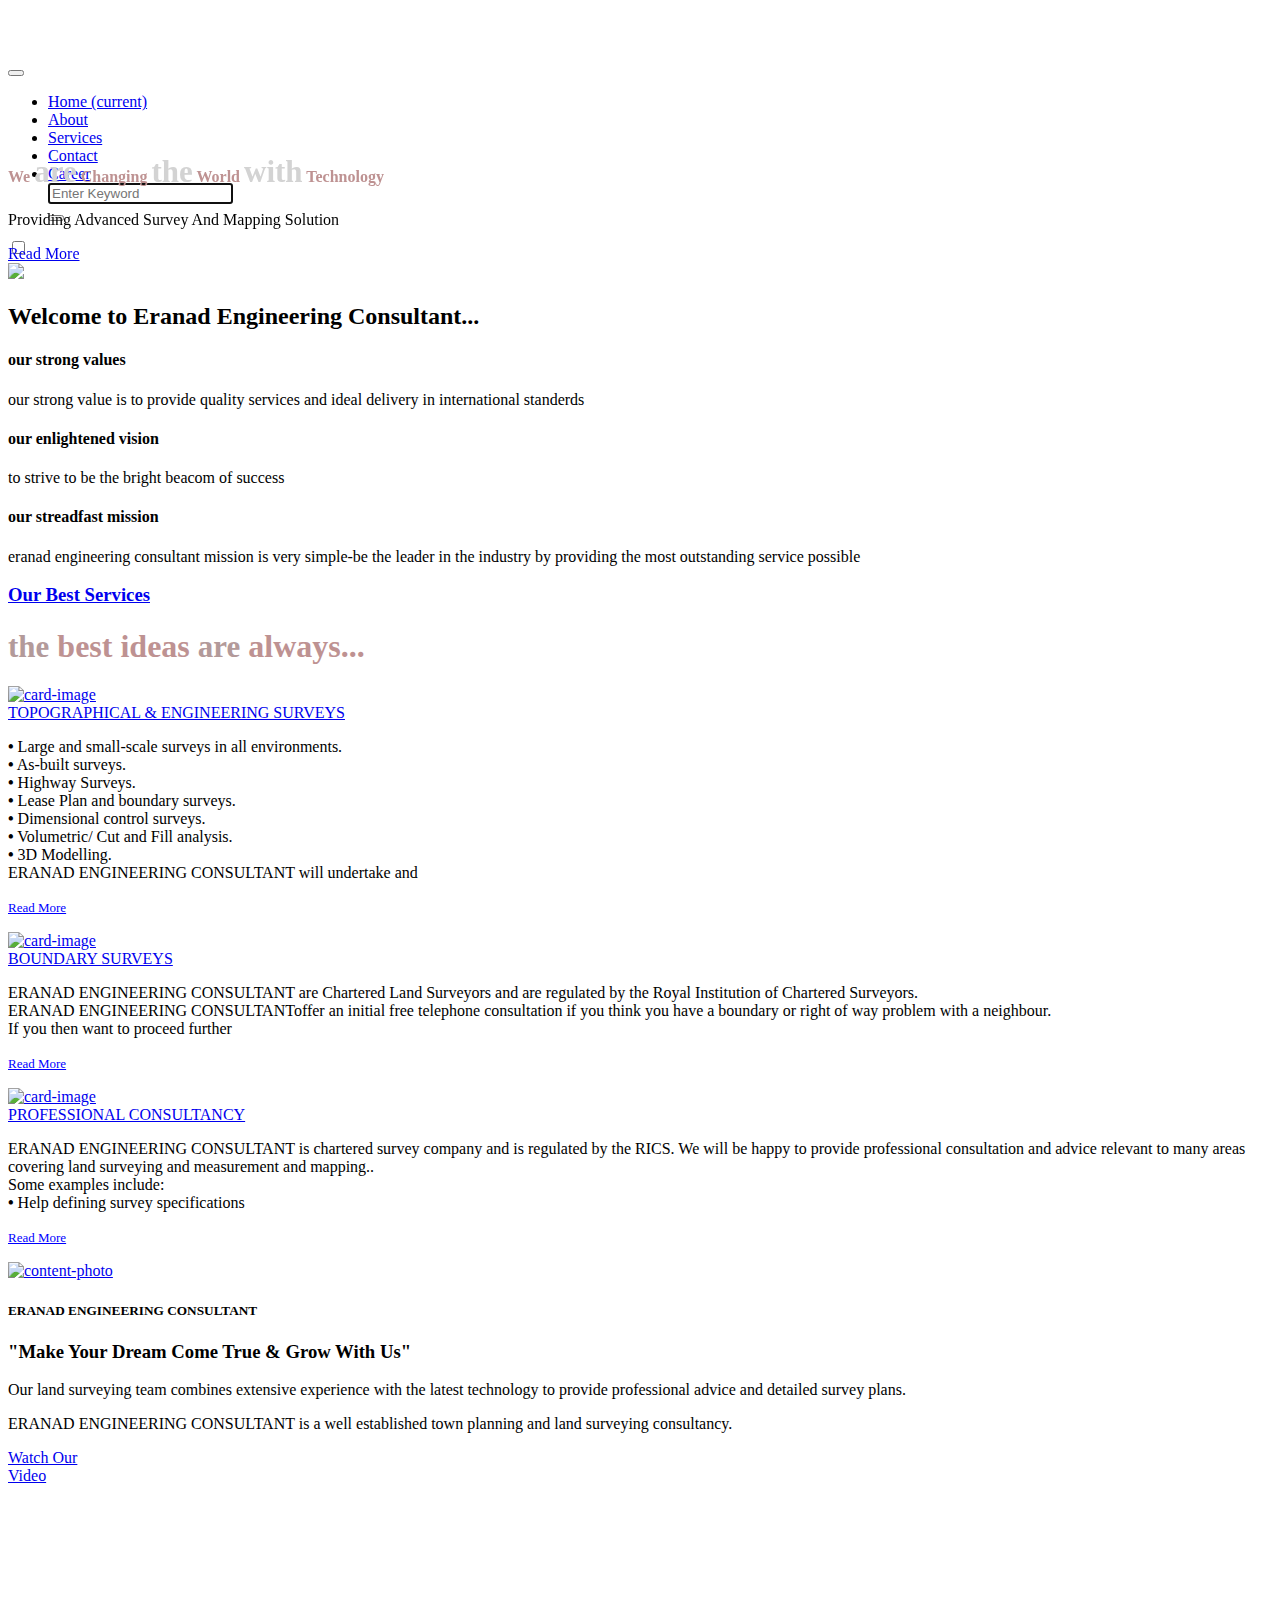
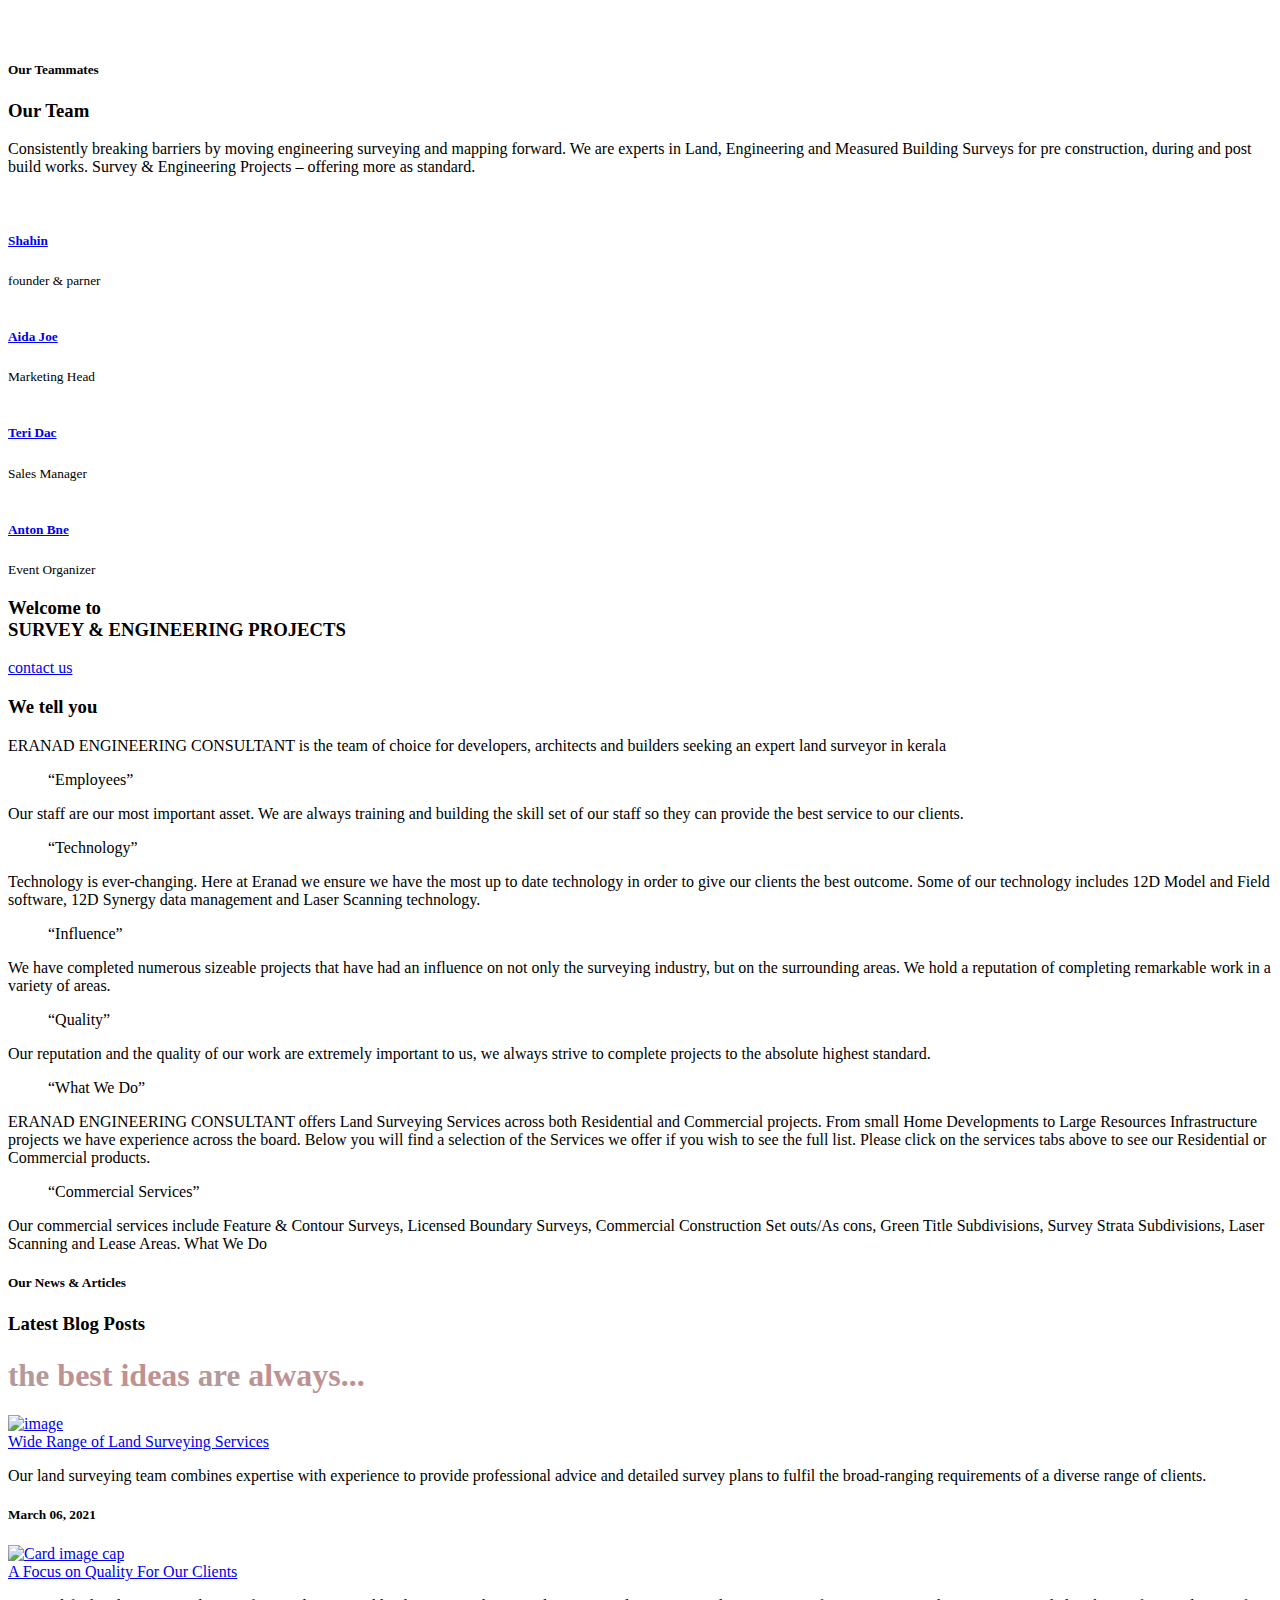
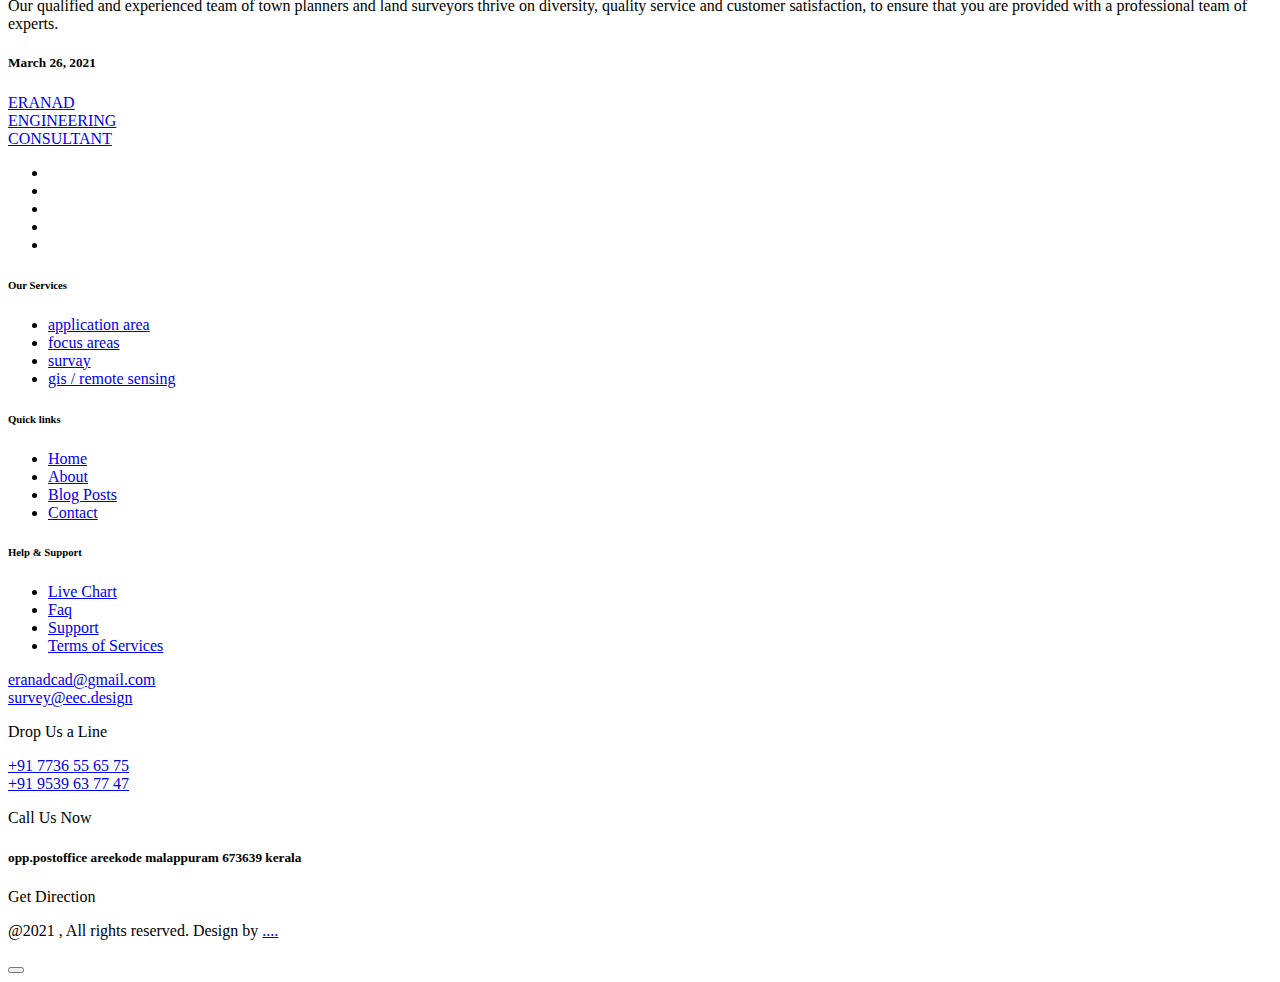
==== index.html @ 0d87ffd9 "add career folder" ====
<!doctype html>
<html lang="en" >
<head>
    <!-- Required meta tags -->
    <meta charset="utf-8">
    <meta name="viewport" content="width=device-width, initial-scale=1, shrink-to-fit=no">
    <title>eranad engineering consultant</title>
    <link rel="icon" href="/assets/images/eranad logo B.jpg" type="image/icon type">
    <!-- google-fonts -->
    <link href="//fonts.googleapis.com/css2?family=Montserrat:wght@100;200;300;400;500;600;700;800;900&display=swap"
        rel="stylesheet">
    <!-- //google-fonts -->
    <!-- Font-Awesome-Icons-CSS -->
    <link rel="stylesheet" href="assets/css/fontawesome-all.min.css">
    <!-- Template CSS Style link -->
    <link rel="stylesheet" href="assets/css/style-starter.css">

<!--read more-->
<script src="//maxcdn.bootstrapcdn.com/bootstrap/3.3.0/js/bootstrap.min.js"></script>
<script src="//code.jquery.com/jquery-1.11.1.min.js"></script> 
     
     <script>$(document).ready(function () {
        $('.nav-toggle').click(function () {
            var collapse_content_selector = $(this).attr('href');
            var toggle_switch = $(this);
            $(collapse_content_selector).toggle(function () {
                if ($(this).css('display') == 'none') {
                    toggle_switch.html('Read More');
                } else {
                    toggle_switch.html('Read Less');
                }
            });
        });
    
    });
    </script>
<!--read more-->

</head>

<body>
    <!--header-->
    <header id="site-header" class="fixed-top" style="height: 6em;">
        <div class="container">
            <nav class="navbar navbar-expand-lg stroke navbar-toggler" style=" font-size: medium;">
               
                <h3>
                     <a class="navbar-brand d-flex align-items-center"  style="font-size: medium;" href="index.html">
                        <img src="./assets/images/eranad logo c.jpg" alt="" title="Your logo" style="height: 70px;" />
                        <span class="lostyle-1"></span>

                    </a>
                </h3>


                <!-- if logo is image enable this   
    <a class="navbar-brand" href="#index.html">
        <img src="image-path" alt="Your logo" title="Your logo" style="height:35px;" />
    </a> -->
                <button class="navbar-toggler  collapsed bg-gradient" type="button" data-toggle="collapse"
                    data-target="#navbarTogglerDemo02" aria-controls="navbarTogglerDemo02" aria-expanded="false"
                    aria-label="Toggle navigation">
                    <span class="navbar-toggler-icon fa icon-expand fa-bars"></span>
                    <span class="navbar-toggler-icon fa icon-close fa-times"></span>
                </button>

                <div class="collapse navbar-collapse " id="navbarTogglerDemo02">
                    <ul class="navbar-nav ml-lg-auto">
                        <li class="nav-item active">
                            <a class="nav-link" href="index.html">Home <span class="sr-only">(current)</span></a>
                        </li>
                        <li class="nav-item">
                            <a class="nav-link" href="about.html">About</a>
                        </li>
                        <li class="nav-item">
                            <a class="nav-link" href="services.html">Services</a>
                        </li>
                        <li class="nav-item">
                            <a class="nav-link" href="contact.html">Contact</a>
                        </li>
                        <li class="nav-item">
                            <a class="nav-link" href="./muhammedrahil/index.html">Career</a>
                        </li>
                      
                        <!-- search button -->
                        <div class="search-right ml-lg-3">
                            <form action="#search" method="GET" class="search-box position-relative">
                                <div class="input-search">
                                    <input type="search" placeholder="Enter Keyword" name="search" required="required"
                                        autofocus="" class="search-popup">
                                </div>
                                <button type="submit" class="btn search-btn"><i class="fa fa-search"
                                        aria-hidden="true"></i></button>
                            </form>
                        </div>
                        <!-- //search button -->
                    </ul>
                </div>
                <!-- toggle switch for light and dark theme -->
                <div class="cont-ser-position">
                    <nav class="navigation">
                        <div class="theme-switch-wrapper">
                            <label class="theme-switch" for="checkbox">
                                <input type="checkbox" id="checkbox">
                                <div class="mode-container">
                                    <i class="gg-sun"></i>
                                    <i class="gg-moon"></i>
                                </div>
                            </label>
                        </div>
                    </nav>
                </div>
                <!-- //toggle switch for light and dark theme -->
            </nav>
        </div>
    </header>
    <!--//header-->

    <!-- banner section -->
    <section class="banner-19">
        <div class="banner-layer">
           <!--  <video autoplay muted loop id="myVideo">
                <source src="assets/videos/video.mp4" type="video/mp4">
                Your browser does not support HTML5 video.
            </video>-->
            <img autoplay muted loop id="myVideo"
            src="./assets/images/sarvaybanner19.jpg" alt="">
            <div class="main-content-top">
                <div class="container">
                    <div class="main-content">
                        <!-- if logo is image enable this   
                        <a class="logo" href="index.html">
                            <img src="image-path" alt="Your logo" title="Your logo" style="height:35px;" />
                        </a> -->

                        <h4 style="color: rgb(190, 146, 146);">We <span style="font-size: 31px;color: lightgray;">are</span>  Changing <span style="font-size: 31px;color: lightgray;">the</span>
                             World <span style="font-size: 31px;color: lightgray;">with</span> Technology</h4>

                        <p class="mt-3">Providing Advanced Survey And Mapping Solution </p>
                        <a href="about.html" class="btn btn-style mt-md-5 mt-4">Read More</a>
                    </div>
                </div>
            </div>
        </div>
    </section>
    <!-- //banner section -->

    <!-- banner bottom section -->
    <section class="w3l-aboutblock py-5">
        <div class="container py-md-5 py-sm-4">
            <div class="row">
                <div class="col-lg-6 left-wthree-img mb-lg-0 mb-4">
                    <img class="img-fluid img-responsive" src="assets/images/sarvaybanner5.jpg" alt=" ">
                </div>
                <div class="col-lg-6 about-right-faq align-self pl-lg-5">
                    <h2 >Welcome to Eranad Engineering Consultant...</h2>
                   
                    <div class="mt-4 pt-md-2">
                        <div class="about-info-m d-flex">
                            <div class="icon-style-ab mr-4">
                                <i class="fas fa-donate"></i>
                            </div>
                            <div class="about-detail">
                                <h4>our strong values</h4>
                                <p> our strong value is to provide quality services and ideal delivery in international standerds</p>
                            </div>
                        </div>
                        <div class="mt-4 pt-md-2">
                            <div class="about-info-m d-flex">
                                <div class="icon-style-ab mr-4">
                                    <i class="fas fa-donate"></i>
                                </div>
                                <div class="about-detail">
                                    <h4>our enlightened vision</h4>
                                    <p>to strive to be the bright beacom of success</p>
                                </div>
                            </div>
                        <div class="about-info-m d-flex mt-4">
                            <div class="icon-style-ab mr-4">
                                <i class="fas fa-donate"></i>
                            </div>
                            <div class="about-detail">
                                <h4>our streadfast mission</h4>
                                <p>eranad engineering consultant mission is very simple-be the leader in 
                                    the industry by providing the most outstanding service possible</p>
                            </div>
                        </div>
                    </div>
                </div>
            </div>
        </div>
    </section>
    <!-- //banner bottom section -->

    <!-- logo brands section 
    <section class="w3l-brands" id="clients">
        <div class="container pb-md-5 pb-4">
            <div class="company-logos text-center pt-5 border-top-w3l">
                <div class="row logos">
                    <div class="col-lg-2 col-md-3 col-sm-4 col-6">
                        <a href="#url"><img src="assets/images/logo1.png" alt="" class="img-fluid"></a>
                    </div>
                    <div class="col-lg-2 col-md-3 col-sm-4 col-6">
                        <a href="#url"><img src="assets/images/logo2.png" alt="" class="img-fluid"></a>
                    </div>
                    <div class="col-lg-2 col-md-3 col-sm-4 col-6 mt-sm-0 mt-4">
                        <a href="#url"><img src="assets/images/logo3.png" alt="" class="img-fluid"></a>
                    </div>
                    <div class="col-lg-2 col-md-3 col-sm-4 col-6 mt-md-0 mt-4">
                        <a href="#url"><img src="assets/images/logo4.png" alt="" class="img-fluid"></a>
                    </div>
                    <div class="col-lg-2 col-md-3 col-sm-4 col-6 mt-lg-0 mt-4">
                        <a href="#url"> <img src="assets/images/logo5.png" alt="" class="img-fluid"></a>
                    </div>
                    <div class="col-lg-2 col-md-3 col-sm-4 col-6 mt-lg-0 mt-4">
                        <a href="#url"> <img src="assets/images/logo1.png" alt="" class="img-fluid"></a>
                    </div>
                </div>
            </div>
        </div>
    </section>
     //logo brands section -->

    <!-- services section -->
    <div class="service-section py-5">
        <div class="container py-md-5 py-4">
            <div class="row align-items-center mb-5">
                <div class="col-md-6 section-heading">
                 <!--   <h5 class="small-title-2">Web Services</h5> -->
                 <a href="services.html" > <h3 class="title-style-2">
                        Our Best Services</h3></a>
                </div>

                <div class="col-md-6 section-heading mt-md-0 mt-2">
                    <h1 style="color: rgb(190, 146, 146); font-weight: bold;">
                        <span style="font-size: 31px;color: rgb(179, 154, 154);">the</span> best ideas 
                         <span style="font-size: 31px;color:  rgb(179, 154, 154);">are</span>  always...
                    </h1>
                </div>
            </div>
            
            <div class="row justify-content-center">
                <div class="col-lg-4 col-md-6 item">
                    <div class="card">
                        <div class="card-header p-0 position-relative border-0">
                            <a href="services.html">
                                <img class="d-block img-responsive" src="assets/images/sarvaybanner8.jpg" alt="card-image">
                            </a>
                        </div>
                        <div class="card-body service-details">
                          <!-- <span class="label-style">Work</span>--> 
                            <a href="services.html" class="service-heading">TOPOGRAPHICAL & ENGINEERING SURVEYS</a>
                            <p>
                                 <span style="font-weight: bold;">•</span>  Large and small-scale surveys in all environments.<br>
                                 <span style="font-weight: bold;">•</span>  As-built surveys. <br>
                                 <span style="font-weight: bold;">•</span>  Highway Surveys. <br>
                                 <span style="font-weight: bold;">•</span> Lease Plan and boundary surveys. <br>
                                 <span style="font-weight: bold;">•</span> Dimensional control surveys. <br>
                                 <span style="font-weight: bold;">•</span> Volumetric/ Cut and Fill analysis. <br>
                                 <span style="font-weight: bold;">•</span> 3D Modelling.<br> 

                                ERANAD ENGINEERING CONSULTANT will undertake and
                                 <p id="collapse" style="display:none ; ">surveys small and large (from a 
                                    single plot to large multi-acre developments) across the 
                                    UK and further afield. Utilising the most cost-effective 
                                    solutions,  ERANAD ENGINEERING CONSULTANT will also ensure that clients receive the 
                                    products at the accuracy and detail they require<br>
                                    
                                    GNSS, Total Stations, Laser Scanning, LIDAR and 
                                    Unmanned Aerial Vehicles (UAVS) are among the 
                                    technologies that could be utilised to acquire 
                                    geospatial data for our client’s projects.
                                    Surveys can be delivered in a variety of formats and 
                                    to specifications including:<br> 
                                    <span style="font-weight: bold;">•</span> Client provided specifications <br> 
                                    <span style="font-weight: bold;">•</span> RICS specification <br> 
                                    <span style="font-weight: bold;">•</span> ERANAD ENGINEERING CONSULTANT own in-house specification
                                    
                                </p>  
                                <a href="#collapse" class="nav-toggle" style="color: blue; font-size: small;">Read More</a>
                            </p>
                            </div>
                        
                       
                    </div>
                </div>
                <div class="col-lg-4 col-md-6 mt-md-0 mt-4">
                    <div class="card">
                        <div class="card-header p-0 position-relative border-0">
                            <a href="services.html">
                                <img class="d-block img-responsive" src="assets/images/sarvaybanner9.jpg" alt="card-image">
                            </a>
                        </div>
                        <div class="card-body service-details">
                            <!-- <span class="label-style label-style-2">Business</span>-->
                            <a href="services.html" class="service-heading">BOUNDARY SURVEYS</a>
                            <p> ERANAD ENGINEERING CONSULTANT are Chartered Land 
                                Surveyors and are regulated by the Royal Institution of 
                                Chartered Surveyors. <br> 
                                ERANAD ENGINEERING CONSULTANToffer an initial free telephone consultation if you 
                                think you have a boundary or right of way problem with 
                                a neighbour. <br> 
                                If you then want to proceed further
                                <p id="collaps" style="display:none"> we then offer a site 
                                consultation of approximately one hour to discuss the 
                                problem, look at the site and study any 
                                documentation. Some basic measurements might be 
                                taken if necessary. An opinion will be given at the end of 
                                the consultation with regards to how we feel you should 
                                deal with the problem. <br> 
                                A fixed fee will be quoted for this and for any 
                                subsequent surveying work/consultation.  
                                Accurate site surveys can be undertaken and 
                                boundary demarcation if required. Reports can be 
                                produced which will be acceptable in a court of law.
                                Additionally, we can provide an expert witness who 
                                can testify in a court of law.
                                <br><br>
                            </p>
                            <a href="#collaps" class="nav-toggle"style="color: blue; font-size: small;">Read More</a>
                        
                        </p>
                        
                        </div>
                    </div>
                </div>
                <div class="col-lg-4 col-md-6 mt-lg-0 mt-4">
                    <div class="card">
                        <div class="card-header p-0 position-relative border-0">
                            <a href="services.html">
                                <img class="d-block img-responsive" src="assets/images/s2.jpg" alt="card-image">
                            </a>
                        </div>
                        <div class="card-body service-details">
                         <!--  <span class="label-style label-style-3">Corporate</span>-->
                            <a href="services.html" class="service-heading">PROFESSIONAL CONSULTANCY</a>
                            <p> ERANAD ENGINEERING CONSULTANT is chartered survey company and is regulated by 
                                the RICS. We will be happy to provide professional 
                                consultation and advice relevant to many areas covering 
                                land surveying and measurement and mapping.. <br>
                                Some examples include: <br>
                                <span style="font-weight: bold;">•</span> Help defining survey specifications 
                                <p id="colla" style="display:none">for projects and 
                                procuring survey work. <br>
                                <span style="font-weight: bold;">•</span> Project management – management of large/small 
                                surveying projects including best practice and 
                                methodology.<br>
                                <span style="font-weight: bold;">•</span>Advice on different surveying methodology to give 
                                you exactly the product you require at the right 
                                accuracy and best price. <br>
                                <span style="font-weight: bold;">•</span> Continuing professional development (CPD) <br>
                                seminars – ERANAD ENGINEERING CONSULTANT are happy to present to 
                                companies and provide the latest insights into 
                                survey technology, best practice and procuring 
                                survey work at a time that works for you.<br> <br> <br> <br> <br><br><br>
                            </p>
                            <a href="#colla" class="nav-toggle"style="color: blue; font-size: small;">Read More</a>
                            </p>
                        </div>
                    </div>
                </div>
            </div>
        </div>
    </div>
    <!-- //services section -->

    <!-- about section -->
    <div class="w3l-content-photo-5 py-5">
        <div class="container py-lg-5 py-sm-4">
            <div class="row align-items-center">
                <div class="col-lg-6 content-image order-lg-first order-last">
                    <a href="#image"><img src="assets/images/sarvaybanner77.jpg" class="img-responsive" alt="content-photo"></a>
                </div>
                <div class="col-lg-6 col-md-10 mx-auto content-right mb-lg-0 mb-5 pl-lg-5 order-lg-last order-first">
                    <h5 class="small-title-2">ERANAD ENGINEERING CONSULTANT</h5>
                    <h3 class="title-style-2"> "Make Your Dream Come True & Grow With Us"</h3>
                    <p class="my-3">Our land surveying team combines extensive experience with the latest technology to 
                        provide professional
                         advice and detailed survey plans.</p>
                    <p class="border-top-w3l pt-4 mt-4">ERANAD ENGINEERING CONSULTANT is a well established town planning 
                        and land surveying consultancy.</p>

                    <a href="#small-dialog" class="popup-with-zoom-anim d-flex align-items-center mt-md-5 mt-4">
                        <span class="video-play-icon mr-3">
                            <span class="far fa-play-circle"></span>
                        </span>Watch Our <br>Video
                    </a>

                    <!-- dialog itself, mfp-hide class is required to make dialog hidden -->
                    <div id="small-dialog" class="zoom-anim-dialog mfp-hide">
                        <iframe src="https://player.vimeo.com/video/86005700" frameborder="0"
                            allow="autoplay; fullscreen" allowfullscreen></iframe>
                    </div>
                </div>
            </div>
        </div>
    </div>
    <!-- //about section -->

    <!-- team section -->
    <section class="w3l-team py-5">
        <div class="container py-md-5 py-4">
            <div class="row align-items-center mb-5">
                <div class="col-md-6 section-heading">
                    <h5 class="small-title-2">Our Teammates </h5>
                    <h3 class="title-style-2">Our  Team</h3>
                </div>
                <div class="col-md-6 section-heading mt-md-0 mt-2">
                    <p>
                        Consistently breaking barriers by moving 
                        engineering surveying and mapping forward. We are experts in Land, Engineering
                         and Measured Building Surveys for pre construction, during and post build works. 
                        Survey & Engineering Projects – offering more as standard.
                    </p>
                </div>
            </div>
            <div class="row text-center">
                <div class="col-lg-3 col-sm-6">
                    <div class="team-block-single">
                        <div class="team-grids">
                            <a href="#team-single">
                                <img src="assets/images/shahin.jpg" class="img-fluid" alt="">
                                <div class="team-info">
                                    <div class="social-icons-section">
                                        <a class="fac" href="#facebook">
                                            <span class="fab fa-facebook-f"></span>
                                        </a>
                                        <a class="twitter mx-2" href="#twitter">
                                            <span class="fab fa-twitter"></span>
                                        </a>
                                        <a class="google" href="#google-plus">
                                            <span class="fab fa-google-plus-g"></span>
                                        </a>
                                    </div>
                                </div>
                            </a>
                        </div>
                        <div class="team-bottom-block p-4">
                            <h5 class="member mb-1"><a href="#team">Shahin</a></h5>
                            <small>founder & parner</small>
                        </div>
                    </div>
                </div>
                <div class="col-lg-3 col-sm-6 mt-sm-0 mt-4">
                    <div class="team-block-single">
                        <div class="team-grids">
                            <a href="#team-single">
                                <img src="assets/images/shahin.jpg" class="img-fluid" alt="">
                                <div class="team-info">
                                    <div class="social-icons-section">
                                        <a class="fac" href="#facebook">
                                            <span class="fab fa-facebook-f"></span>
                                        </a>
                                        <a class="twitter mx-2" href="#twitter">
                                            <span class="fab fa-twitter"></span>
                                        </a>
                                        <a class="google" href="#google-plus">
                                            <span class="fab fa-google-plus-g"></span>
                                        </a>
                                    </div>
                                </div>
                            </a>
                        </div>
                        <div class="team-bottom-block p-4">
                            <h5 class="member mb-1 active"><a href="#team">Aida Joe</a></h5>
                            <small>Marketing Head</small>
                        </div>
                    </div>
                </div>
                <div class="col-lg-3 col-sm-6 mt-lg-0 mt-4">
                    <div class="team-block-single">
                        <div class="team-grids">
                            <a href="#team-single">
                                <img src="assets/images/shahin.jpg" class="img-fluid" alt="">
                                <div class="team-info">
                                    <div class="social-icons-section">
                                        <a class="fac" href="#facebook">
                                            <span class="fab fa-facebook-f"></span>
                                        </a>
                                        <a class="twitter mx-2" href="#twitter">
                                            <span class="fab fa-twitter"></span>
                                        </a>
                                        <a class="google" href="#google-plus">
                                            <span class="fab fa-google-plus-g"></span>
                                        </a>
                                    </div>
                                </div>
                            </a>
                        </div>
                        <div class="team-bottom-block p-4">
                            <h5 class="member mb-1"><a href="#team">Teri Dac</a></h5>
                            <small>Sales Manager</small>
                        </div>
                    </div>
                </div>
                <div class="col-lg-3 col-sm-6 mt-lg-0 mt-4">
                    <div class="team-block-single">
                        <div class="team-grids">
                            <a href="#team-single">
                                <img src="assets/images/shahin.jpg" class="img-fluid" alt="">
                                <div class="team-info">
                                    <div class="social-icons-section">
                                        <a class="fac" href="#facebook">
                                            <span class="fab fa-facebook-f"></span>
                                        </a>
                                        <a class="twitter mx-2" href="#twitter">
                                            <span class="fab fa-twitter"></span>
                                        </a>
                                        <a class="google" href="#google-plus">
                                            <span class="fab fa-google-plus-g"></span>
                                        </a>
                                    </div>
                                </div>
                            </a>
                        </div>
                        <div class="team-bottom-block p-4">
                            <h5 class="member mb-1"><a href="#team">Anton Bne</a></h5>
                            <small>Event Organizer</small>
                        </div>
                    </div>
                </div>
            </div>
        </div>
    </section>
    <!-- //team setion -->

    <!-- content section -->
    <section class="w3l-content-mid py-5">
        <div class="container py-md-5 py-4">
            <div class="welcome-left">
                <h3 class="title-w3l">Welcome to <br>
                    SURVEY & ENGINEERING PROJECTS</h3>
                <p class="mt-3 text-white">
                </p>
                <a href="contact.html" class="btn btn-style mt-4">contact us</a>
            </div>
        </div>
    </section>
    <!-- //content section -->

    <!-- testimonials section -->
    <section class="w3l-clients py-5" id="testimonials">
        <div class="container py-md-5 py-4">
            <div class="row align-items-center mb-5">
                <div class="col-md-6 section-heading">
                  <!--  <h5 class="small-title-2">Oue Clients Testimonials</h5>-->
                    <h3 class="title-style-2">We tell you</h3>
                </div>
                <div class="col-md-6 section-heading mt-md-0 mt-2">
                    <p>
                        ERANAD ENGINEERING CONSULTANT is the team of choice for developers, architects and builders
                         seeking an expert land surveyor in kerala
                    </p>
                </div>
            </div>
            <div id="owl-demo2" class="owl-carousel owl-theme pb-5">
                <div class="item">
                    <div class="testimonial-content">
                        <div class="testimonial">
                            <blockquote>
                               
                                <q>Employees</q>
                            </blockquote>
                            <p>Our staff are our most important asset. We are always training and building the skill set 
                                of our staff so they can provide the best service to our clients.</p>
                        </div>
                        <div class="bottom-info mt-4">
                            
                            <div class="people-info align-self">
                               
                            </div>
                        </div>
                    </div>
                </div>
                <div class="item">
                    <div class="testimonial-content">
                        <div class="testimonial">
                            <blockquote>
                                <q>Technology</q>
                            </blockquote>
                            <p>Technology is ever-changing. Here at Eranad we ensure we have the most up to date technology in
                                 order to give our clients the best outcome. Some of our technology includes 12D Model and 
                                Field software, 12D Synergy data management and Laser Scanning technology.</p>
                        </div>
                        <div class="bottom-info mt-4">
                          
                            <div class="people-info align-self">
                                
                            </div>
                        </div>
                    </div>
                </div>
                <div class="item">
                    <div class="testimonial-content">
                        <div class="testimonial">
                            <blockquote>
                                <q>Influence</q>
                            </blockquote>
                            <p>We have completed numerous sizeable projects that have had an influence on not
                                 only the surveying industry, but on the surrounding areas. We hold 
                                a reputation of completing remarkable work in a variety of areas.</p>
                        </div>
                        <div class="bottom-info mt-4">
                           
                            <div class="people-info align-self">
                                
                            </div>
                        </div>
                    </div>
                </div>
                <div class="item">
                    <div class="testimonial-content">
                        <div class="testimonial">
                            <blockquote>
                                <q>Quality</q>
                            </blockquote>
                            <p>Our reputation and the quality of our work are extremely important to us,
                                 we always strive to complete projects to the absolute highest standard.

                            </p>
                        </div>
                        <div class="bottom-info mt-4">
                           
                            <div class="people-info align-self">
                            
                            </div>
                        </div>
                    </div>
                </div>
                
                <div class="item">
                    <div class="testimonial-content">
                        <div class="testimonial">
                            <blockquote>
                                <q>What We Do</q>
                            </blockquote>
                            <p>ERANAD ENGINEERING CONSULTANT offers Land Surveying Services across both Residential and Commercial projects.
                                 From small Home Developments to Large Resources Infrastructure projects we have experience 
                                 across the board. Below you will find a selection of the Services we offer if you wish to see
                                  the full list. Please click on the 
                                services tabs above to see our Residential or Commercial products.</p>
                        </div>
                        <div class="bottom-info mt-4">
                            
                            <div class="people-info align-self">
                               
                            </div>
                        </div>
                    </div>
                </div>
                <div class="item">
                    <div class="testimonial-content">
                        <div class="testimonial">
                            <blockquote>
                                <q>Commercial Services</q>
                            </blockquote>
                            <p>
                               
                                Our commercial services include Feature & Contour Surveys,
                                 Licensed Boundary Surveys, Commercial Construction Set outs/As cons,
                                  Green Title Subdivisions, Survey Strata Subdivisions, Laser Scanning and 
                                  Lease Areas.
                                What We Do</p>
                        </div>
                        <div class="bottom-info mt-4">
                          
                            <div class="people-info align-self">
                               
                        </div>
                    </div>
                </div>
            </div>
        </div>
    </section>
     <!--//testimonials section -->

    <!-- blog section -->
    <div class="w3l-homeblock2 py-5">
        <div class="container py-md-5 py-4">
            <div class="row align-items-center mb-5">
                <div class="col-md-6 section-heading">
                    <h5 class="small-title-2">Our News & Articles</h5>
                    <h3 class="title-style-2">Latest Blog Posts</h3>
                </div>
                <div class="col-md-6 section-heading mt-md-0 mt-2">
                    <h1 style="color: rgb(190, 146, 146); font-weight: bold;">
                        <span style="font-size: 31px;color: rgb(179, 154, 154);">the</span> best ideas 
                         <span style="font-size: 31px;color:  rgb(179, 154, 154);">are</span>  always...
                    </h1>
                </div>
            </div>
            <div class="row">
                <div class="col-lg-6">
                    <div class="bg-clr-white hover-box">
                        <div class="row align-items-center">
                            <div class="col-sm-6 position-relative">
                                <a href="#blog">
                                    <img class="img-fluid d-block" src="assets/images/blog3.jpg" alt="image">
                                </a>
                            </div>
                            <div class="col-sm-6">
                                <div class="card-body blog-details align-self pl-sm-0">
                                    <a href="#blog" class="blog-desc">Wide Range of Land Surveying Services
                                    </a>
                                    <p>Our land surveying team combines expertise with experience to provide
                                         professional advice and detailed survey plans to fulfil the broad-ranging requirements 
                                        of a diverse range of clients.</p>
                                    <div class="d-flex align-items-center justify-content-between mt-lg-4 mt-5">
                                        <h5 class="text-blog-e">March 06, 2021</h5>
                                        <a href="#blog" class="blog-icon-e"><i class="fas fa-plus"></i></a>
                                    </div>
                                </div>
                            </div>
                        </div>
                    </div>
                </div>
                <div class="col-lg-6 mt-lg-0 mt-4">
                    <div class="bg-clr-white hover-box">
                        <div class="row align-items-center">
                            <div class="col-sm-6 position-relative">
                                <a href="#blog">
                                    <img class="img-fluid d-block" src="assets/images/blog6.jpg" alt="Card image cap">
                                </a>
                            </div>
                            <div class="col-sm-6">
                                <div class="card-body blog-details align-self pl-sm-0">
                                    <a href="#blog" class="blog-desc">A Focus on Quality For Our Clients</a>
                                    <p>Our qualified and experienced team of town planners and land surveyors thrive on diversity, 
                                        quality service and customer satisfaction, 
                                        to ensure that you are provided with a professional team of experts.</p>
                                    <div class="d-flex align-items-center justify-content-between mt-lg-4 mt-5">
                                        <h5 class="text-blog-e">March 26, 2021</h5>
                                        <a href="#blog" class="blog-icon-e"><i class="fas fa-plus"></i></a>
                                    </div>
                                </div>
                            </div>
                        </div>
                    </div>
                </div>
            </div>
        </div>
    </div>
    <!-- //blog section -->

    <!-- footer -->
    <footer class="w3l-footer-22 py-5">
        <div class="container py-md-5 py-4">
            <div class="row sub-columns">
                <div class="col-lg-4 col-sm-6 sub-one-left">
                 <!--   <h6>About </h6>
                    <p>Sed ut perspiciatis unde omnis iste natus error sit voluptatem accusantium
                        doloremque
                        laudantium, totam rem aperiam, eaque ipsa quae ab.</p>-->
                        <a class="navbar-brand d-flex align-items-center"  style="font-size: medium;" href="index.html">
                            
                          ERANAD<br>
                           ENGINEERING<br>
                            CONSULTANT
                             
                        </a>
                    <div class="columns-2">
                        <ul class="social">
                            <li><a href="#facebook" title="facebook"><span class="fab fa-facebook-f"
                                        aria-hidden="true"></span></a>
                            </li>
                            <li><a href="#linkedin" title="linkedin"><span class="fab fa-linkedin-in"
                                        aria-hidden="true"></span></a>
                            </li>
                            <li><a href="#twitter" title="twitter"><span class="fab fa-twitter"
                                        aria-hidden="true"></span></a>
                            </li>
                            <li><a href="#google" title="google"><span class="fab fa-google-plus-g"
                                        aria-hidden="true"></span></a>
                            </li>
                            <li><a href="#instagram" title="instagram"><span class="fab fa-instagram"
                                        aria-hidden="true"></span></a>
                            </li>
                        </ul>
                    </div>
                </div>
                <div class="col-lg-3 col-sm-6 sub-two-right pl-lg-5 mt-sm-0 mt-5">
                    <h6>Our Services</h6>
                    <ul>
                        <li><a href="services.html"><span class="fas fa-angle-right mr-2"></span>application area</a>
                        </li>
                        <li><a href="services.html"><span class="fas fa-angle-right mr-2"></span>focus areas</a>
                        </li>
                        <li><a href="services.html"><span class="fas fa-angle-right mr-2"></span>survay</a>
                        </li>
                        <li><a href="services.html"><span class="fas fa-angle-right mr-2"></span>gis / remote sensing</a>
                        </li>
                    </ul>
                </div>
                <div class="col-lg-2 col-sm-6 sub-two-right mt-lg-0 mt-sm-5 mt-4">
                    <h6>Quick links</h6>
                    <ul>
                        <li><a href="index.html"><span class="fas fa-angle-right mr-2"></span>Home</a></li>
                        <li><a href="about.html"><span class="fas fa-angle-right mr-2"></span>About</a>
                        </li>
                        <li><a href="#blog"><span class="fas fa-angle-right mr-2"></span>Blog Posts</a>
                        </li>
                        <li><a href="contact.html"><span class="fas fa-angle-right mr-2"></span>Contact</a></li>
                    </ul>
                </div>
                <div class="col-lg-3 col-sm-6 sub-two-right pl-lg-5 mt-lg-0 mt-sm-5 mt-4">
                    <h6>Help & Support</h6>
                    <ul>
                        <li><a href="#live"><span class="fas fa-angle-right mr-2"></span>Live
                                Chart</a></li>
                        <li><a href="#faq"><span class="fas fa-angle-right mr-2"></span>Faq</a>
                        </li>
                        <li><a href="#support"><span class="fas fa-angle-right mr-2"></span>Support</a>
                        </li>
                        <li><a href="#terms"><span class="fas fa-angle-right mr-2"></span>Terms
                                of Services</a></li>
                    </ul>
                </div>
            </div>
            <div class="sub-contact mt-5 pt-lg-4">
                <div class="row">
                    <div class="col-md-4 footer-contact d-flex align-items-center">
                        <span class="fas fa-envelope-open" aria-hidden="true"></span>
                        <div>
                            <a href="mailto:eranadcad@gmail.com">eranadcad@gmail.com</a><br>
                            <a href="mailto:survey@eec.design">survey@eec.design</a>
                            <p>Drop Us a Line</p>
                        </div>
                    </div>
                    <div class="col-md-4 footer-contact d-flex align-items-center active">
                        <span class="fas fa-phone-alt" aria-hidden="true"></span>
                        <div>
                            <a href="tel:+91 7736 55 65 75">+91 7736 55 65 75</a><br>
                            <a href="tel:+91 9539 63 77 47">+91 9539 63 77 47</a>
                            <p>Call Us Now</p>
                        </div>
                    </div>
                    <div class="col-md-4 footer-contact d-flex align-items-center">
                        <span class="fas fa-map-marker-alt" aria-hidden="true"></span>
                        <div>
                            <h5>opp.postoffice areekode malappuram 673639 kerala </h5>
                            <p>Get Direction</p>
                        </div>
                    </div>
                </div>
            </div>
        </div>
        <!-- copyright -->
        <div class="copyright-footer text-center">
            <div class="container">
                <div class="columns">
                    <p>@2021 , All rights reserved. Design by
                        <a href="https://w3layouts.com/" target="_blank">....</a>
                    </p>
                </div>
            </div>
        </div>
        <!-- //copyright -->
    </footer>
    <!-- //footer -->

    <!-- Js scripts -->
    <!-- move top -->
    <button onclick="topFunction()" id="movetop" title="Go to top">
        <span class="fas fa-level-up-alt" aria-hidden="true"></span>
    </button>
    <script>
        // When the user scrolls down 20px from the top of the document, show the button
        window.onscroll = function () {
            scrollFunction()
        };

        function scrollFunction() {
            if (document.body.scrollTop > 20 || document.documentElement.scrollTop > 20) {
                document.getElementById("movetop").style.display = "block";
            } else {
                document.getElementById("movetop").style.display = "none";
            }
        }

        // When the user clicks on the button, scroll to the top of the document
        function topFunction() {
            document.body.scrollTop = 0;
            document.documentElement.scrollTop = 0;
        }
    </script>
    <!-- //move top -->

    <!-- common jquery plugin -->
    <script src="assets/js/jquery-3.3.1.min.js"></script>
    <!-- //common jquery plugin -->

    <!-- owl carousel -->
    <script src="assets/js/owl.carousel.js"></script>
    <!-- script for tesimonials carousel slider -->
    <script>
        $(document).ready(function () {
            $("#owl-demo2").owlCarousel({
                loop: true,
                nav: false,
                margin: 50,
                responsiveClass: true,
                autoplay: true,
                autoplayTimeout: 5000,
                autoplaySpeed: 1000,
                autoplayHoverPause: true,
                responsive: {
                    0: {
                        items: 1,
                        nav: false
                    },
                    736: {
                        items: 1,
                        nav: false
                    },
                    991: {
                        items: 2,
                        margin: 30,
                        nav: false
                    },
                    1080: {
                        items: 3,
                        nav: false
                    }
                }
            })
        })
    </script>
    <!-- //script for tesimonials carousel slider -->
    <!-- owl carousel -->

    <!-- magnific popup -->
    <script src="assets/js/jquery.magnific-popup.min.js"></script>
    <script>
        $(document).ready(function () {
            $('.popup-with-zoom-anim').magnificPopup({
                type: 'inline',

                fixedContentPos: false,
                fixedBgPos: true,

                overflowY: 'auto',

                closeBtnInside: true,
                preloader: false,

                midClick: true,
                removalDelay: 300,
                mainClass: 'my-mfp-zoom-in'
            });

            $('.popup-with-move-anim').magnificPopup({
                type: 'inline',

                fixedContentPos: false,
                fixedBgPos: true,

                overflowY: 'auto',

                closeBtnInside: true,
                preloader: false,

                midClick: true,
                removalDelay: 300,
                mainClass: 'my-mfp-slide-bottom'
            });
        });
    </script>
    <!-- //magnific popup -->

    <!-- theme switch js (light and dark)-->
    <script src="assets/js/theme-change.js"></script>
    <script>
        function autoType(elementClass, typingSpeed) {
            var thhis = $(elementClass);
            thhis.css({
                "position": "relative",
                "display": "inline-block"
            });
            thhis.prepend('<div class="cursor" style="right: initial; left:0;"></div>');
            thhis = thhis.find(".text-js");
            var text = thhis.text().trim().split('');
            var amntOfChars = text.length;
            var newString = "";
            thhis.text("|");
            setTimeout(function () {
                thhis.css("opacity", 1);
                thhis.prev().removeAttr("style");
                thhis.text("");
                for (var i = 0; i < amntOfChars; i++) {
                    (function (i, char) {
                        setTimeout(function () {
                            newString += char;
                            thhis.text(newString);
                        }, i * typingSpeed);
                    })(i + 1, text[i]);
                }
            }, 1500);
        }

        $(document).ready(function () {
            // Now to start autoTyping just call the autoType function with the 
            // class of outer div
            // The second paramter is the speed between each letter is typed.   
            autoType(".type-js", 200);
        });
    </script>
    <!-- //theme switch js (light and dark)-->

    <!-- MENU-JS -->
    <script>
        $(window).on("scroll", function () {
            var scroll = $(window).scrollTop();

            if (scroll >= 80) {
                $("#site-header").addClass("nav-fixed");
            } else {
                $("#site-header").removeClass("nav-fixed");
            }
        });

        //Main navigation Active Class Add Remove
        $(".navbar-toggler").on("click", function () {
            $("header").toggleClass("active");
        });
        $(document).on("ready", function () {
            if ($(window).width() > 991) {
                $("header").removeClass("active");
            }
            $(window).on("resize", function () {
                if ($(window).width() > 991) {
                    $("header").removeClass("active");
                }
            });
        });
    </script>
    <!-- //MENU-JS -->

    <!-- disable body scroll which navbar is in active -->
    <script>
        $(function () {
            $('.navbar-toggler').click(function () {
                $('body').toggleClass('noscroll');
            })
        });
    </script>
    <!-- //disable body scroll which navbar is in active -->

    <!--bootstrap-->
    <script src="assets/js/bootstrap.min.js"></script>
    <!-- //bootstrap-->
    <!-- //Js scripts -->
</body>

</html>
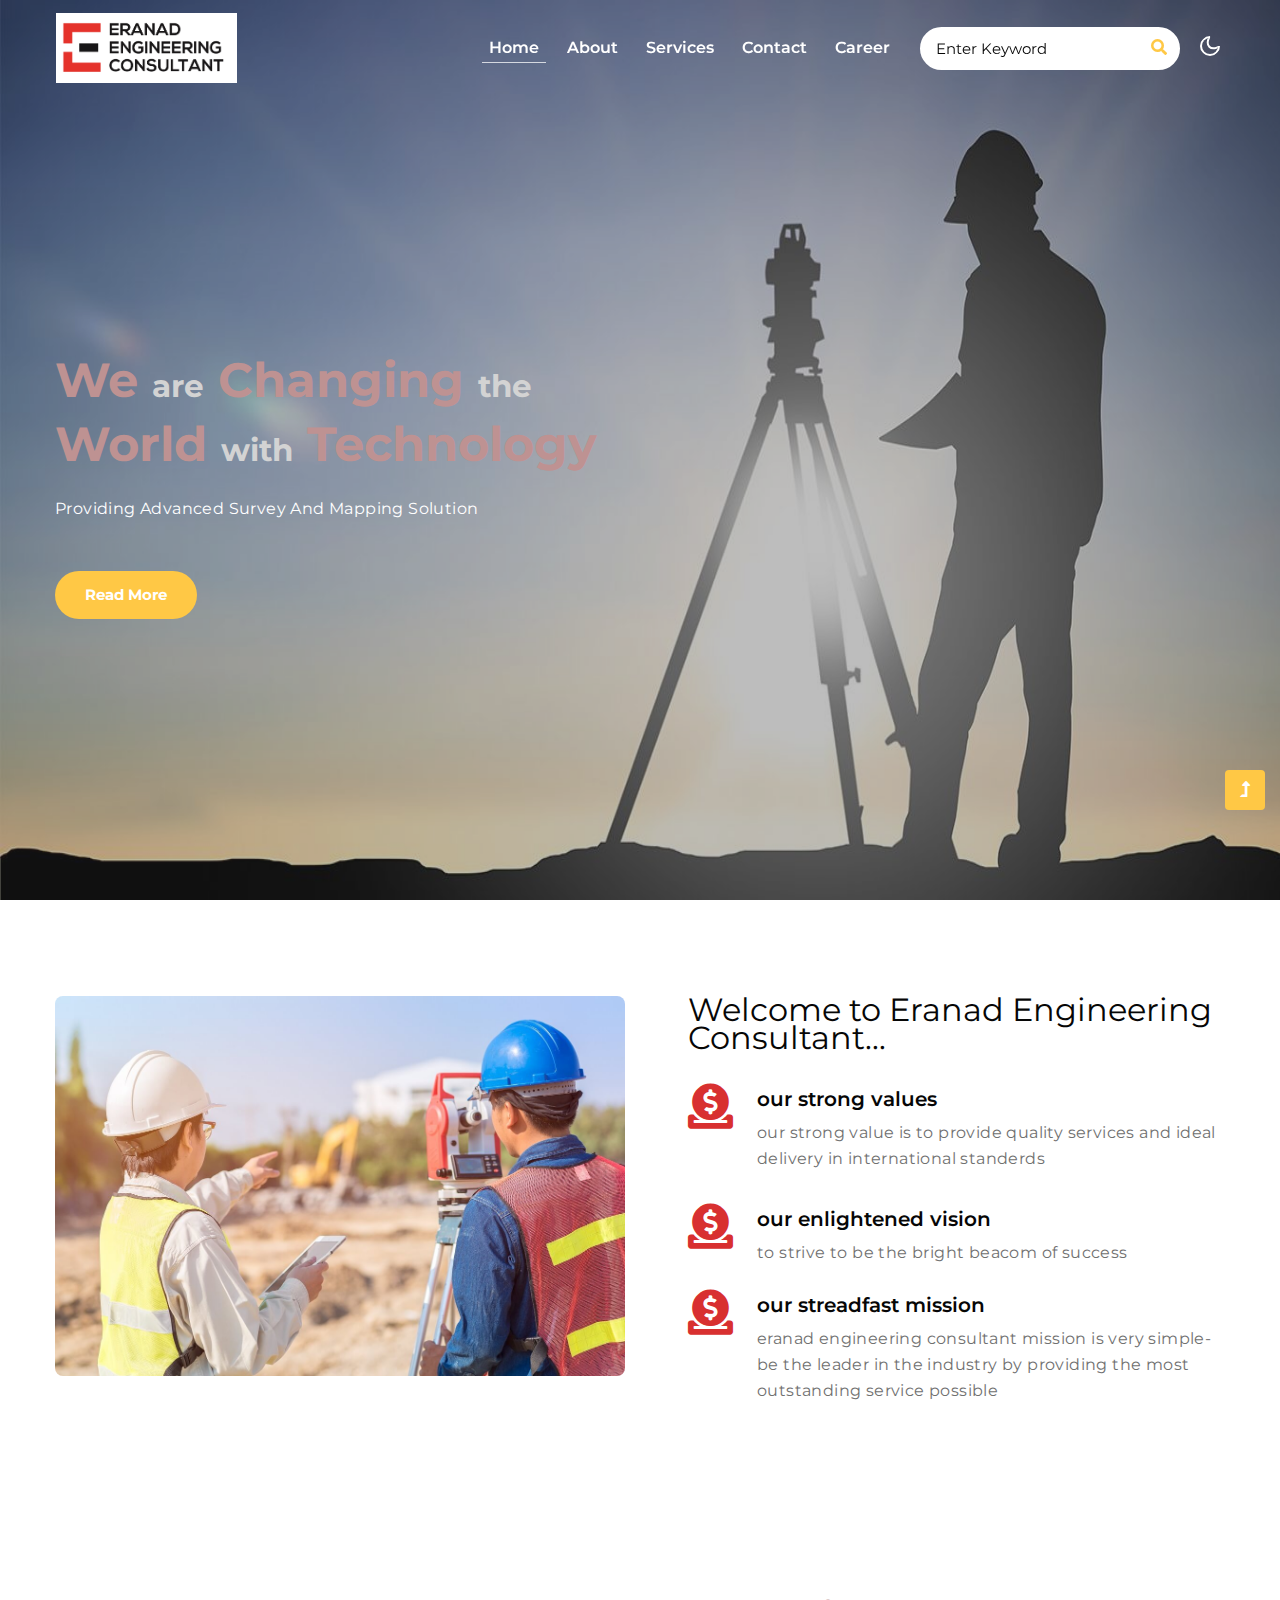
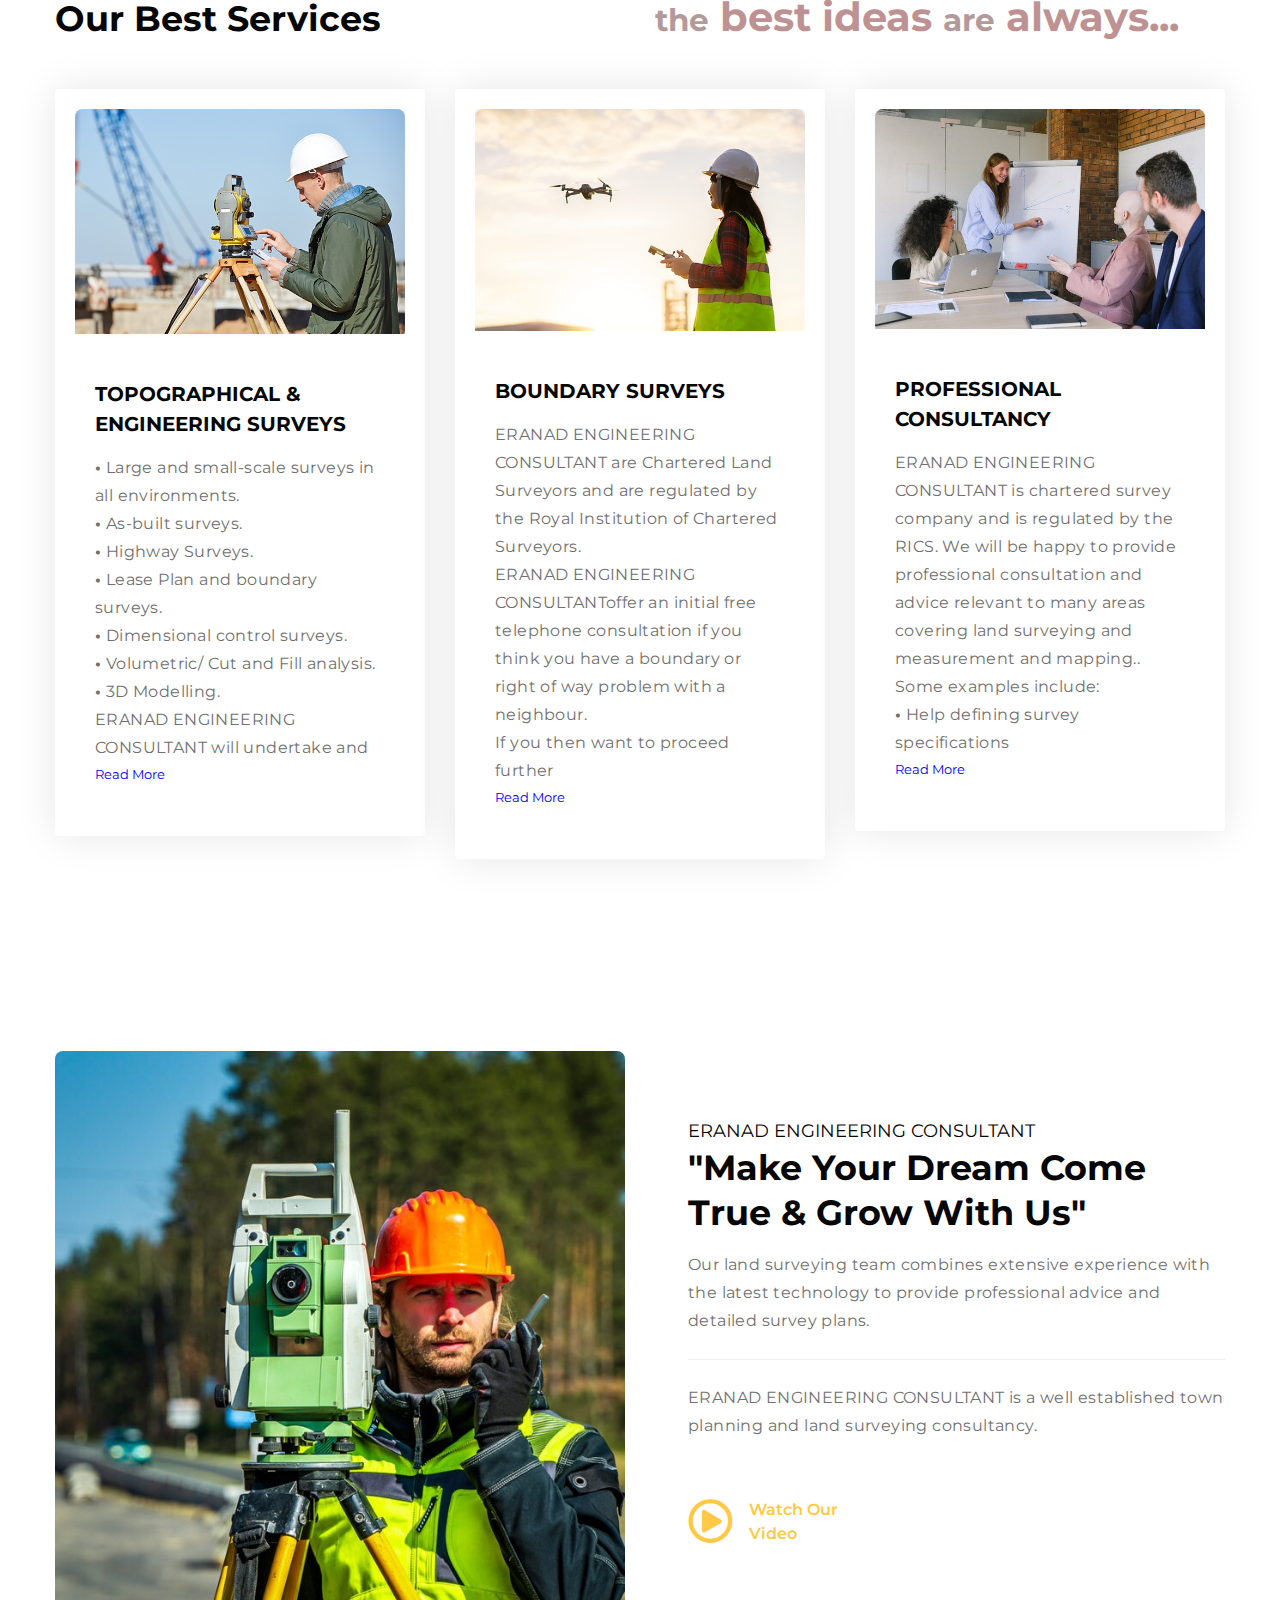
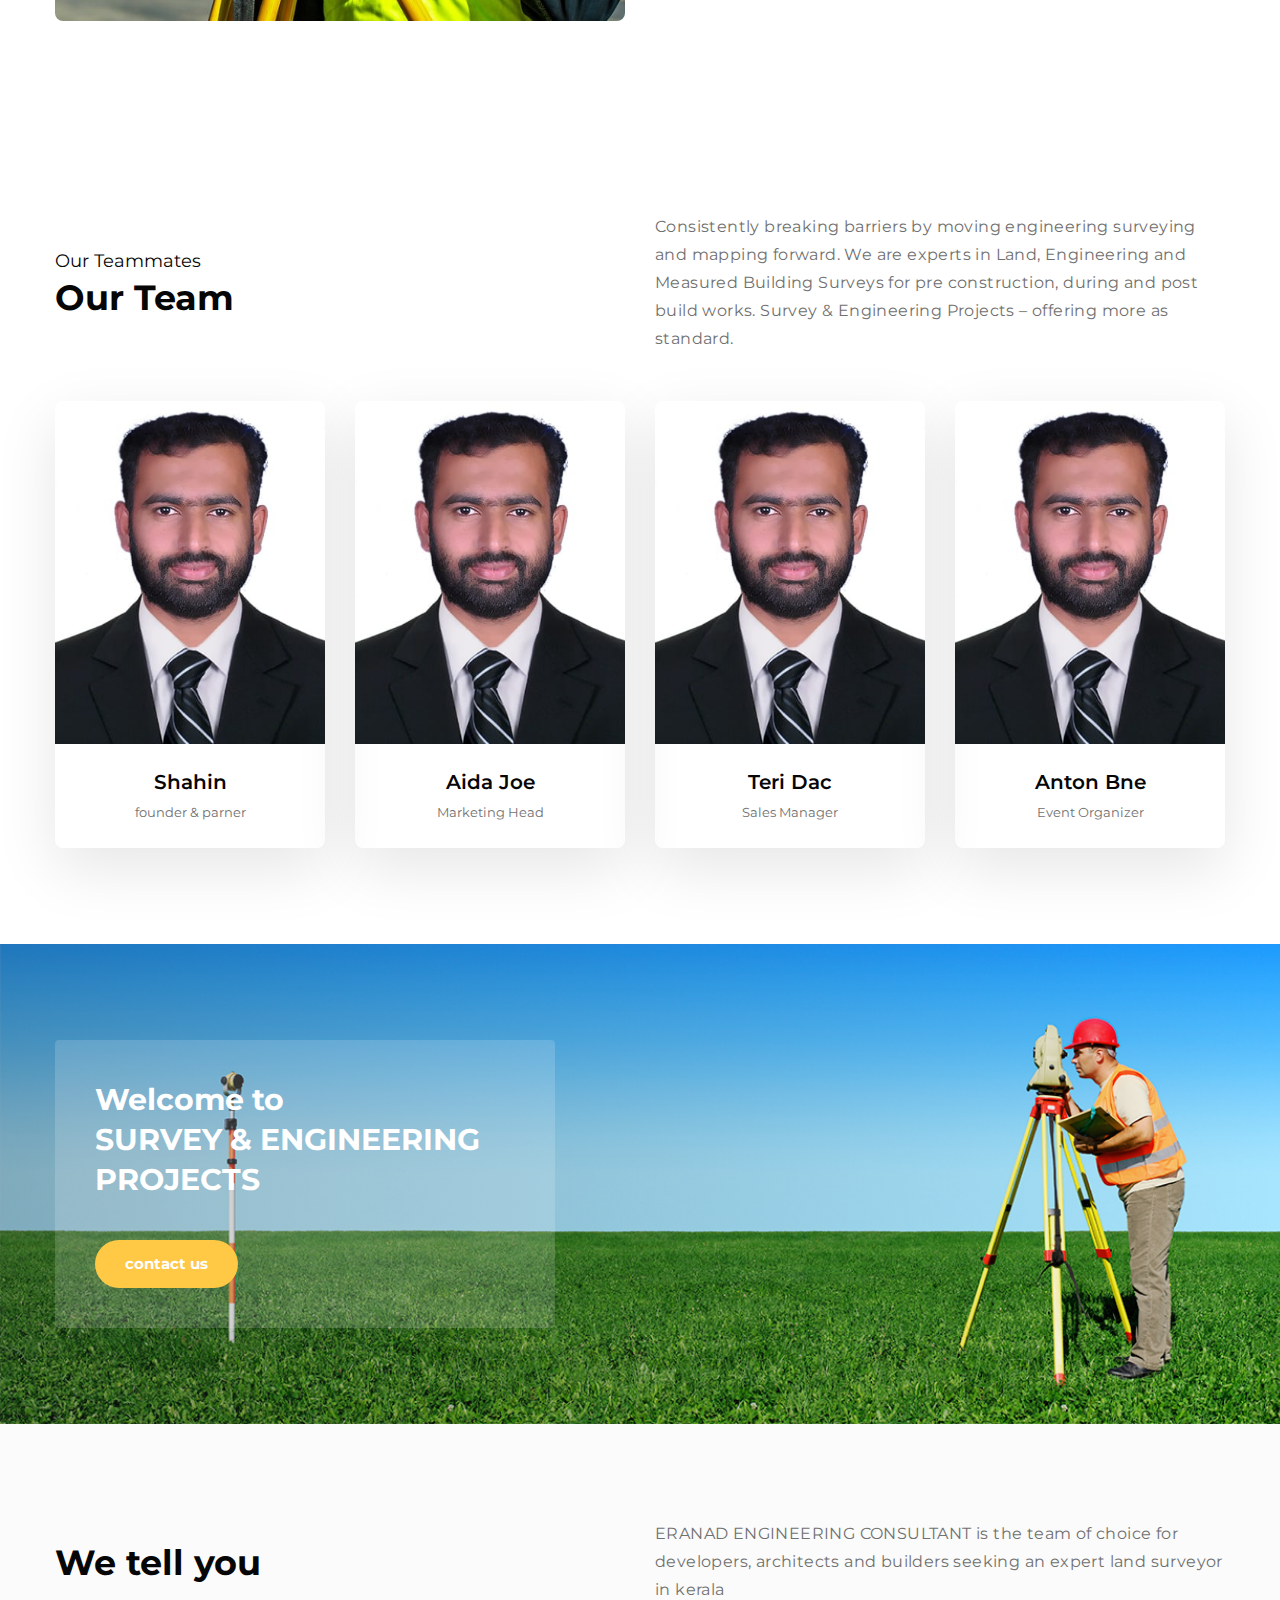
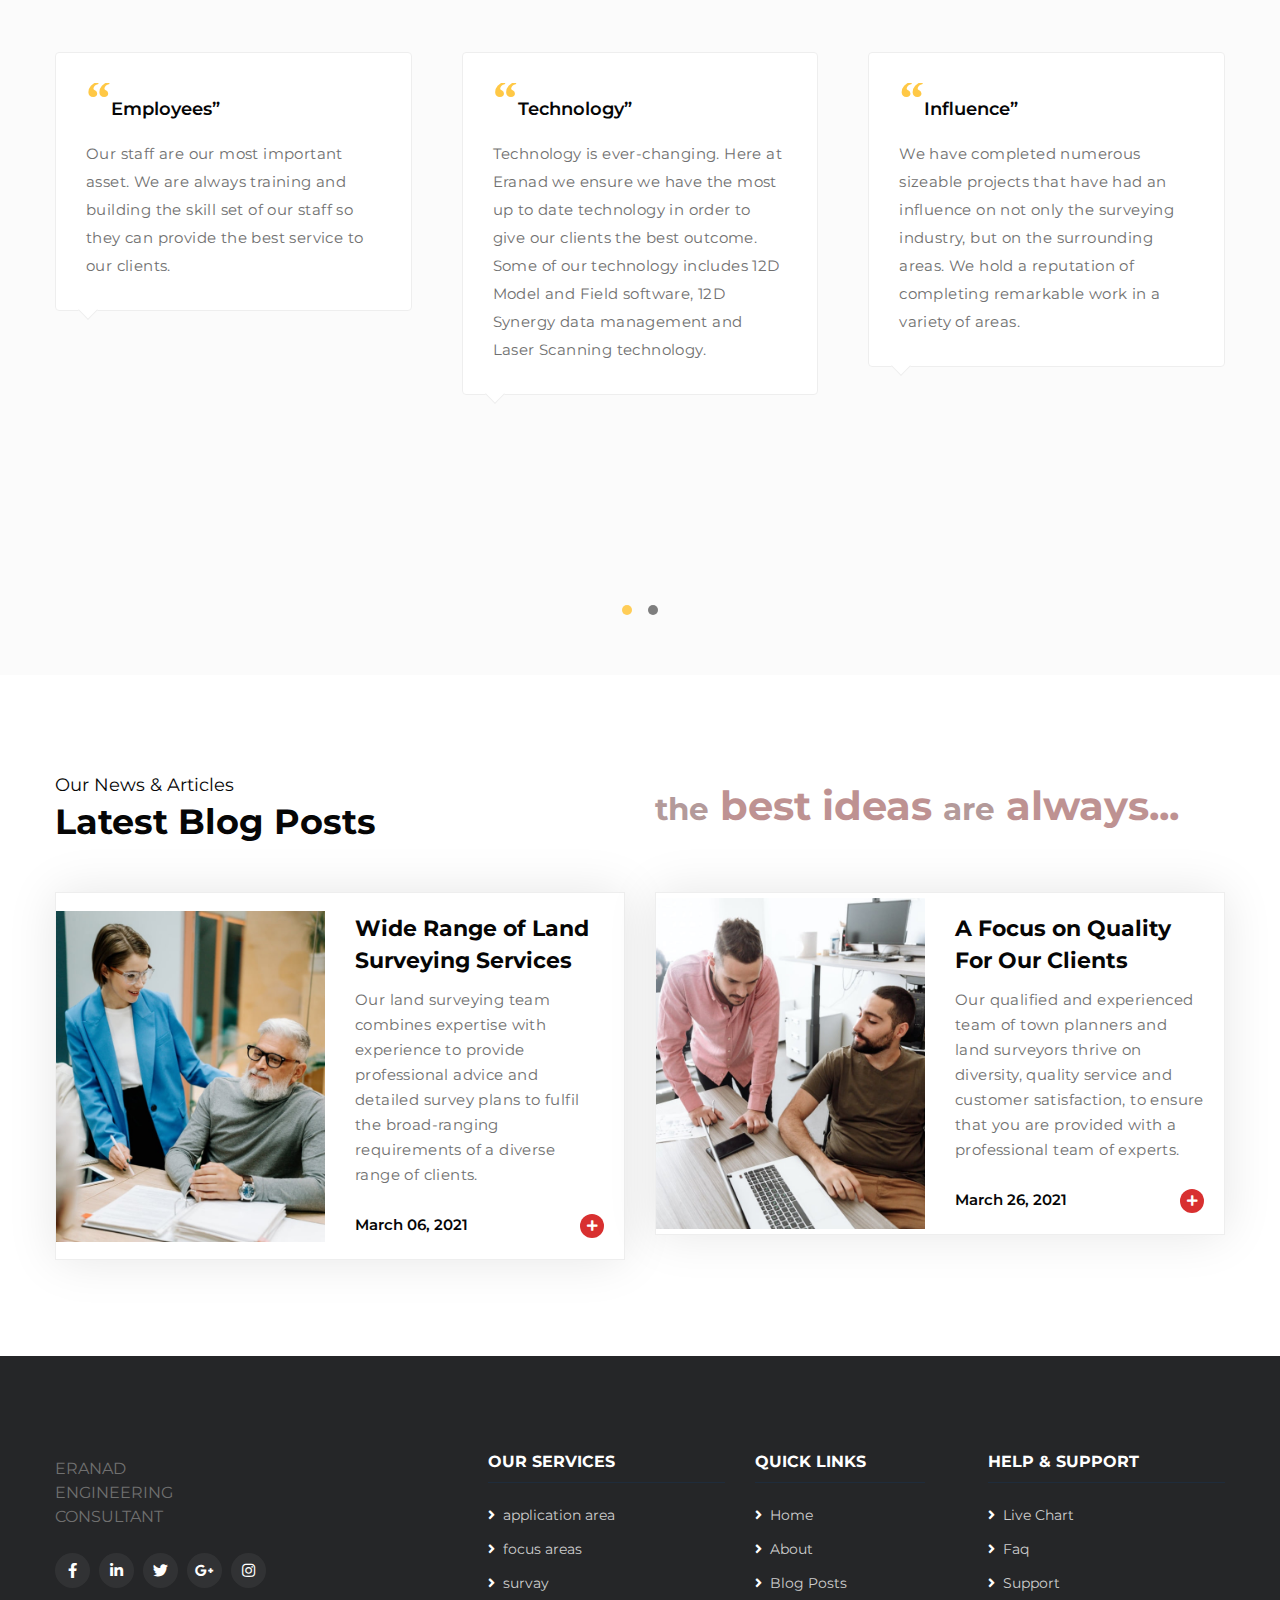
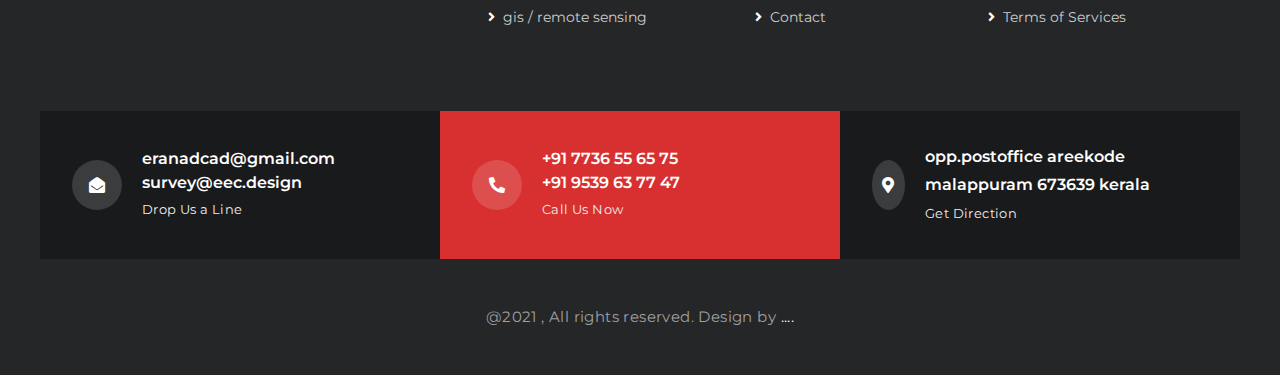
==== commit 766b092a: "Merge branch 'master' of https://github.com/Adithyanjothir/Eranad_website" ====
--- a/index.html
+++ b/index.html
@@ -6,7 +6,7 @@
     <meta charset="utf-8">
     <meta name="viewport" content="width=device-width, initial-scale=1, shrink-to-fit=no">
     <title>eranad engineering consultant</title>
-    <link rel="icon" href="/assets/images/eranad logo B.jpg" type="image/icon type">
+    <link rel="icon" href="./assets/images/eranad logo B.jpg" type="image/gif" sizes="16x16">
     <!-- google-fonts -->
     <link href="//fonts.googleapis.com/css2?family=Montserrat:wght@100;200;300;400;500;600;700;800;900&display=swap"
         rel="stylesheet">
@@ -80,7 +80,7 @@
                             <a class="nav-link" href="contact.html">Contact</a>
                         </li>
                         <li class="nav-item">
-                            <a class="nav-link" href="./muhammedrahil/index.html">Career</a>
+                            <a class="nav-link" href="career.html">Career</a>
                         </li>
                       
                         <!-- search button -->
--- a/assets/css/style-starter.css
+++ b/assets/css/style-starter.css
@@ -0,0 +1,14122 @@
+@charset "UTF-8";
+
+/*--
+Author: W3layouts
+Author URL: http://w3layouts.com
+--*/
+/*!
+ * Bootstrap v4.4.1 (https://getbootstrap.com/)
+ * Copyright 2011-2019 The Bootstrap Authors
+ * Copyright 2011-2019 Twitter, Inc.
+ * Licensed under MIT (https://github.com/twbs/bootstrap/blob/master/LICENSE)
+ */
+:root {
+  --blue: #007bff;
+  --indigo: #6610f2;
+  --purple: #6f42c1;
+  --pink: #e83e8c;
+  --red: #dc3545;
+  --orange: #fd7e14;
+  --yellow: #ffc107;
+  --green: #28a745;
+  --teal: #20c997;
+  --cyan: #17a2b8;
+  --white: #fff;
+  --gray: #6c757d;
+  --gray-dark: #343a40;
+  --primary: #ff4c4c;
+  --secondary: #e71d36;
+  --success: #28a745;
+  --info: #17a2b8;
+  --warning: #ffc107;
+  --danger: #dc3545;
+  --light: #f8f9fa;
+  --dark: #343a40;
+  --breakpoint-xs: 0;
+  --breakpoint-sm: 576px;
+  --breakpoint-md: 768px;
+  --breakpoint-lg: 992px;
+  --breakpoint-xl: 1200px;
+  --font-family-sans-serif: -apple-system, BlinkMacSystemFont, "Segoe UI", Roboto, "Helvetica Neue", Arial, "Noto Sans", sans-serif, "Apple Color Emoji", "Segoe UI Emoji", "Segoe UI Symbol", "Noto Color Emoji";
+  --font-family-monospace: SFMono-Regular, Menlo, Monaco, Consolas, "Liberation Mono", "Courier New", monospace;
+}
+
+*,
+*::before,
+*::after {
+  box-sizing: border-box;
+}
+
+html {
+  font-family: sans-serif;
+  line-height: 1.15;
+  -webkit-text-size-adjust: 100%;
+  -webkit-tap-highlight-color: rgba(0, 0, 0, 0);
+}
+
+article,
+aside,
+figcaption,
+figure,
+footer,
+header,
+hgroup,
+main,
+nav,
+section {
+  display: block;
+}
+
+body {
+  margin: 0;
+  font-family: -apple-system, BlinkMacSystemFont, "Segoe UI", Roboto, "Helvetica Neue", Arial, "Noto Sans", sans-serif, "Apple Color Emoji", "Segoe UI Emoji", "Segoe UI Symbol", "Noto Color Emoji";
+  font-size: 1rem;
+  font-weight: 400;
+  line-height: 1.5;
+  color: #212529;
+  text-align: left;
+  background-color: #fff;
+}
+
+[tabindex="-1"]:focus:not(:focus-visible) {
+  outline: 0 !important;
+}
+
+hr {
+  box-sizing: content-box;
+  height: 0;
+  overflow: visible;
+}
+
+h1,
+h2,
+h3,
+h4,
+h5,
+h6 {
+  margin-top: 0;
+  margin-bottom: 0.5rem;
+}
+
+p {
+  margin-top: 0;
+  margin-bottom: 1rem;
+}
+
+abbr[title],
+abbr[data-original-title] {
+  text-decoration: underline;
+  -webkit-text-decoration: underline dotted;
+  text-decoration: underline dotted;
+  cursor: help;
+  border-bottom: 0;
+  -webkit-text-decoration-skip-ink: none;
+  text-decoration-skip-ink: none;
+}
+
+address {
+  margin-bottom: 1rem;
+  font-style: normal;
+  line-height: inherit;
+}
+
+ol,
+ul,
+dl {
+  margin-top: 0;
+  margin-bottom: 1rem;
+}
+
+ol ol,
+ul ul,
+ol ul,
+ul ol {
+  margin-bottom: 0;
+}
+
+dt {
+  font-weight: 600;
+}
+
+dd {
+  margin-bottom: .5rem;
+  margin-left: 0;
+}
+
+blockquote {
+  margin: 0 0 1rem;
+}
+
+b,
+strong {
+  font-weight: bolder;
+}
+
+small {
+  font-size: 80%;
+}
+
+sub,
+sup {
+  position: relative;
+  font-size: 75%;
+  line-height: 0;
+  vertical-align: baseline;
+}
+
+sub {
+  bottom: -.25em;
+}
+
+sup {
+  top: -.5em;
+}
+
+a {
+  color: var(--font-color);
+  text-decoration: none;
+  background-color: transparent;
+}
+
+a:hover {
+  color: var(--primary-color);
+  text-decoration: underline;
+}
+
+a,
+a:hover,
+button,
+button:hover {
+  text-decoration: none;
+  transition: .5s all;
+  -moz-transition: .5s all;
+}
+
+a:not([href]) {
+  color: inherit;
+  text-decoration: none;
+}
+
+a:not([href]):hover {
+  color: inherit;
+  text-decoration: none;
+}
+
+pre,
+code,
+kbd,
+samp {
+  font-family: SFMono-Regular, Menlo, Monaco, Consolas, "Liberation Mono", "Courier New", monospace;
+  font-size: 1em;
+}
+
+pre {
+  margin-top: 0;
+  margin-bottom: 1rem;
+  overflow: auto;
+}
+
+figure {
+  margin: 0 0 1rem;
+}
+
+img {
+  vertical-align: middle;
+  border-style: none;
+}
+
+svg {
+  overflow: hidden;
+  vertical-align: middle;
+}
+
+table {
+  border-collapse: collapse;
+}
+
+caption {
+  padding-top: 0.75rem;
+  padding-bottom: 0.75rem;
+  color: #6c757d;
+  text-align: left;
+  caption-side: bottom;
+}
+
+th {
+  text-align: inherit;
+}
+
+label {
+  display: inline-block;
+  margin-bottom: 0.5rem;
+}
+
+button {
+  border-radius: 0;
+}
+
+button:focus {
+  outline: 1px dotted;
+  outline: 5px auto -webkit-focus-ring-color;
+}
+
+input,
+button,
+select,
+optgroup,
+textarea {
+  margin: 0;
+  font-family: inherit;
+  font-size: inherit;
+  line-height: inherit;
+}
+
+button,
+input {
+  overflow: visible;
+}
+
+button,
+select {
+  text-transform: none;
+}
+
+select {
+  word-wrap: normal;
+}
+
+button,
+[type="button"],
+[type="reset"],
+[type="submit"] {
+  -webkit-appearance: button;
+}
+
+button:not(:disabled),
+[type="button"]:not(:disabled),
+[type="reset"]:not(:disabled),
+[type="submit"]:not(:disabled) {
+  cursor: pointer;
+}
+
+button::-moz-focus-inner,
+[type="button"]::-moz-focus-inner,
+[type="reset"]::-moz-focus-inner,
+[type="submit"]::-moz-focus-inner {
+  padding: 0;
+  border-style: none;
+}
+
+input[type="radio"],
+input[type="checkbox"] {
+  box-sizing: border-box;
+  padding: 0;
+}
+
+input[type="date"],
+input[type="time"],
+input[type="datetime-local"],
+input[type="month"] {
+  -webkit-appearance: listbox;
+}
+
+textarea {
+  overflow: auto;
+  resize: vertical;
+}
+
+fieldset {
+  min-width: 0;
+  padding: 0;
+  margin: 0;
+  border: 0;
+}
+
+legend {
+  display: block;
+  width: 100%;
+  max-width: 100%;
+  padding: 0;
+  margin-bottom: .5rem;
+  font-size: 1.5rem;
+  line-height: inherit;
+  color: inherit;
+  white-space: normal;
+}
+
+@media (max-width: 1200px) {
+  legend {
+    font-size: calc(1.275rem + 0.3vw);
+  }
+}
+
+progress {
+  vertical-align: baseline;
+}
+
+[type="number"]::-webkit-inner-spin-button,
+[type="number"]::-webkit-outer-spin-button {
+  height: auto;
+}
+
+[type="search"] {
+  outline-offset: -2px;
+  -webkit-appearance: none;
+}
+
+[type="search"]::-webkit-search-decoration {
+  -webkit-appearance: none;
+}
+
+::-webkit-file-upload-button {
+  font: inherit;
+  -webkit-appearance: button;
+}
+
+output {
+  display: inline-block;
+}
+
+summary {
+  display: list-item;
+  cursor: pointer;
+}
+
+template {
+  display: none;
+}
+
+[hidden] {
+  display: none !important;
+}
+
+h1,
+h2,
+h3,
+h4,
+h5,
+h6,
+.h1,
+.h2,
+.h3,
+.h4,
+.h5,
+.h6 {
+  margin-bottom: 0.5rem;
+  font-weight: 400;
+  line-height: 28px;
+}
+
+h1,
+.h1 {
+  font-size: 2.5rem;
+}
+
+@media (max-width: 1200px) {
+
+  h1,
+  .h1 {
+    font-size: calc(1.375rem + 1.5vw);
+  }
+}
+
+h2,
+.h2 {
+  font-size: 2rem;
+}
+
+@media (max-width: 1200px) {
+
+  h2,
+  .h2 {
+    font-size: calc(1.325rem + 0.9vw);
+  }
+}
+
+h3,
+.h3 {
+  font-size: 1.75rem;
+}
+
+@media (max-width: 1200px) {
+
+  h3,
+  .h3 {
+    font-size: calc(1.3rem + 0.6vw);
+  }
+}
+
+h4,
+.h4 {
+  font-size: 1.5rem;
+}
+
+@media (max-width: 1200px) {
+
+  h4,
+  .h4 {
+    font-size: calc(1.275rem + 0.3vw);
+  }
+}
+
+h5,
+.h5 {
+  font-size: 1.25rem;
+}
+
+h6,
+.h6 {
+  font-size: 1rem;
+}
+
+.lead {
+  font-size: 1.25rem;
+  font-weight: 300;
+}
+
+.display-1 {
+  font-size: 6rem;
+  font-weight: 300;
+  line-height: 1.2;
+}
+
+@media (max-width: 1200px) {
+  .display-1 {
+    font-size: calc(1.725rem + 5.7vw);
+  }
+}
+
+.display-2 {
+  font-size: 5.5rem;
+  font-weight: 300;
+  line-height: 1.2;
+}
+
+@media (max-width: 1200px) {
+  .display-2 {
+    font-size: calc(1.675rem + 5.1vw);
+  }
+}
+
+.display-3 {
+  font-size: 4.5rem;
+  font-weight: 300;
+  line-height: 1.2;
+}
+
+@media (max-width: 1200px) {
+  .display-3 {
+    font-size: calc(1.575rem + 3.9vw);
+  }
+}
+
+.display-4 {
+  font-size: 3.5rem;
+  font-weight: 300;
+  line-height: 1.2;
+}
+
+@media (max-width: 1200px) {
+  .display-4 {
+    font-size: calc(1.475rem + 2.7vw);
+  }
+}
+
+hr {
+  margin-top: 1rem;
+  margin-bottom: 1rem;
+  border: 0;
+  border-top: 1px solid rgba(0, 0, 0, 0.1);
+}
+
+small,
+.small {
+  font-size: 80%;
+  font-weight: 400;
+}
+
+mark,
+.mark {
+  padding: 0.2em;
+  background-color: #fcf8e3;
+}
+
+.list-unstyled {
+  padding-left: 0;
+  list-style: none;
+}
+
+.list-inline {
+  padding-left: 0;
+  list-style: none;
+}
+
+.list-inline-item {
+  display: inline-block;
+}
+
+.list-inline-item:not(:last-child) {
+  margin-right: 0.5rem;
+}
+
+.initialism {
+  font-size: 90%;
+  text-transform: uppercase;
+}
+
+.blockquote {
+  margin-bottom: 1rem;
+  font-size: 1.25rem;
+}
+
+.blockquote-footer {
+  display: block;
+  font-size: 80%;
+  color: #6c757d;
+}
+
+.blockquote-footer::before {
+  content: "\2014\00A0";
+}
+
+.img-fluid {
+  max-width: 100%;
+  height: auto;
+}
+
+.img-thumbnail {
+  padding: 0.25rem;
+  background-color: #fff;
+  border: 1px solid #dee2e6;
+  border-radius: 0.25rem;
+  max-width: 100%;
+  height: auto;
+}
+
+.figure {
+  display: inline-block;
+}
+
+.figure-img {
+  margin-bottom: 0.5rem;
+  line-height: 1;
+}
+
+.figure-caption {
+  font-size: 90%;
+  color: #6c757d;
+}
+
+code {
+  font-size: 87.5%;
+  color: #e83e8c;
+  word-wrap: break-word;
+}
+
+a>code {
+  color: inherit;
+}
+
+kbd {
+  padding: 0.2rem 0.4rem;
+  font-size: 87.5%;
+  color: #fff;
+  background-color: #212529;
+  border-radius: 0.2rem;
+}
+
+kbd kbd {
+  padding: 0;
+  font-size: 100%;
+  font-weight: 600;
+}
+
+pre {
+  display: block;
+  font-size: 87.5%;
+  color: #212529;
+}
+
+pre code {
+  font-size: inherit;
+  color: inherit;
+  word-break: normal;
+}
+
+.pre-scrollable {
+  max-height: 340px;
+  overflow-y: scroll;
+}
+
+.container {
+  width: 100%;
+  padding-right: 15px;
+  padding-left: 15px;
+  margin-right: auto;
+  margin-left: auto;
+}
+
+@media (min-width: 576px) {
+  .container {
+    max-width: 540px;
+  }
+}
+
+@media (min-width: 768px) {
+  .container {
+    max-width: 720px;
+  }
+}
+
+@media (min-width: 992px) {
+  .container {
+    max-width: 960px;
+  }
+}
+
+@media (min-width: 1200px) {
+  .container {
+    max-width: 1140px;
+  }
+}
+
+.container-fluid,
+.container-sm,
+.container-md,
+.container-lg,
+.container-xl {
+  width: 100%;
+  padding-right: 15px;
+  padding-left: 15px;
+  margin-right: auto;
+  margin-left: auto;
+}
+
+@media (min-width: 576px) {
+
+  .container,
+  .container-sm {
+    max-width: 540px;
+  }
+}
+
+@media (min-width: 768px) {
+
+  .container,
+  .container-sm,
+  .container-md {
+    max-width: 720px;
+  }
+}
+
+@media (min-width: 992px) {
+
+  .container,
+  .container-sm,
+  .container-md,
+  .container-lg {
+    max-width: 960px;
+  }
+}
+
+@media (min-width: 1200px) {
+
+  .container,
+  .container-sm,
+  .container-md,
+  .container-lg,
+  .container-xl {
+    max-width: 1140px;
+  }
+}
+
+.row {
+  display: flex;
+  flex-wrap: wrap;
+  margin-right: -15px;
+  margin-left: -15px;
+}
+
+.no-gutters {
+  margin-right: 0;
+  margin-left: 0;
+}
+
+.no-gutters>.col,
+.no-gutters>[class*="col-"] {
+  padding-right: 0;
+  padding-left: 0;
+}
+
+.col-1,
+.col-2,
+.col-3,
+.col-4,
+.col-5,
+.col-6,
+.col-7,
+.col-8,
+.col-9,
+.col-10,
+.col-11,
+.col-12,
+.col,
+.col-auto,
+.col-sm-1,
+.col-sm-2,
+.col-sm-3,
+.col-sm-4,
+.col-sm-5,
+.col-sm-6,
+.col-sm-7,
+.col-sm-8,
+.col-sm-9,
+.col-sm-10,
+.col-sm-11,
+.col-sm-12,
+.col-sm,
+.col-sm-auto,
+.col-md-1,
+.col-md-2,
+.col-md-3,
+.col-md-4,
+.col-md-5,
+.col-md-6,
+.col-md-7,
+.col-md-8,
+.col-md-9,
+.col-md-10,
+.col-md-11,
+.col-md-12,
+.col-md,
+.col-md-auto,
+.col-lg-1,
+.col-lg-2,
+.col-lg-3,
+.col-lg-4,
+.col-lg-5,
+.col-lg-6,
+.col-lg-7,
+.col-lg-8,
+.col-lg-9,
+.col-lg-10,
+.col-lg-11,
+.col-lg-12,
+.col-lg,
+.col-lg-auto,
+.col-xl-1,
+.col-xl-2,
+.col-xl-3,
+.col-xl-4,
+.col-xl-5,
+.col-xl-6,
+.col-xl-7,
+.col-xl-8,
+.col-xl-9,
+.col-xl-10,
+.col-xl-11,
+.col-xl-12,
+.col-xl,
+.col-xl-auto {
+  position: relative;
+  width: 100%;
+  padding-right: 15px;
+  padding-left: 15px;
+}
+
+.col {
+  flex-basis: 0;
+  flex-grow: 1;
+  max-width: 100%;
+}
+
+.row-cols-1>* {
+  flex: 0 0 100%;
+  max-width: 100%;
+}
+
+.row-cols-2>* {
+  flex: 0 0 50%;
+  max-width: 50%;
+}
+
+.row-cols-3>* {
+  flex: 0 0 33.33333%;
+  max-width: 33.33333%;
+}
+
+.row-cols-4>* {
+  flex: 0 0 25%;
+  max-width: 25%;
+}
+
+.row-cols-5>* {
+  flex: 0 0 20%;
+  max-width: 20%;
+}
+
+.row-cols-6>* {
+  flex: 0 0 16.66667%;
+  max-width: 16.66667%;
+}
+
+.col-auto {
+  flex: 0 0 auto;
+  width: auto;
+  max-width: 100%;
+}
+
+.col-1 {
+  flex: 0 0 8.33333%;
+  max-width: 8.33333%;
+}
+
+.col-2 {
+  flex: 0 0 16.66667%;
+  max-width: 16.66667%;
+}
+
+.col-3 {
+  flex: 0 0 25%;
+  max-width: 25%;
+}
+
+.col-4 {
+  flex: 0 0 33.33333%;
+  max-width: 33.33333%;
+}
+
+.col-5 {
+  flex: 0 0 41.66667%;
+  max-width: 41.66667%;
+}
+
+.col-6 {
+  flex: 0 0 50%;
+  max-width: 50%;
+}
+
+.col-7 {
+  flex: 0 0 58.33333%;
+  max-width: 58.33333%;
+}
+
+.col-8 {
+  flex: 0 0 66.66667%;
+  max-width: 66.66667%;
+}
+
+.col-9 {
+  flex: 0 0 75%;
+  max-width: 75%;
+}
+
+.col-10 {
+  flex: 0 0 83.33333%;
+  max-width: 83.33333%;
+}
+
+.col-11 {
+  flex: 0 0 91.66667%;
+  max-width: 91.66667%;
+}
+
+.col-12 {
+  flex: 0 0 100%;
+  max-width: 100%;
+}
+
+.order-first {
+  order: -1;
+}
+
+.order-last {
+  order: 13;
+}
+
+.order-0 {
+  order: 0;
+}
+
+.order-1 {
+  order: 1;
+}
+
+.order-2 {
+  order: 2;
+}
+
+.order-3 {
+  order: 3;
+}
+
+.order-4 {
+  order: 4;
+}
+
+.order-5 {
+  order: 5;
+}
+
+.order-6 {
+  order: 6;
+}
+
+.order-7 {
+  order: 7;
+}
+
+.order-8 {
+  order: 8;
+}
+
+.order-9 {
+  order: 9;
+}
+
+.order-10 {
+  order: 10;
+}
+
+.order-11 {
+  order: 11;
+}
+
+.order-12 {
+  order: 12;
+}
+
+.offset-1 {
+  margin-left: 8.33333%;
+}
+
+.offset-2 {
+  margin-left: 16.66667%;
+}
+
+.offset-3 {
+  margin-left: 25%;
+}
+
+.offset-4 {
+  margin-left: 33.33333%;
+}
+
+.offset-5 {
+  margin-left: 41.66667%;
+}
+
+.offset-6 {
+  margin-left: 50%;
+}
+
+.offset-7 {
+  margin-left: 58.33333%;
+}
+
+.offset-8 {
+  margin-left: 66.66667%;
+}
+
+.offset-9 {
+  margin-left: 75%;
+}
+
+.offset-10 {
+  margin-left: 83.33333%;
+}
+
+.offset-11 {
+  margin-left: 91.66667%;
+}
+
+@media (min-width: 576px) {
+  .col-sm {
+    flex-basis: 0;
+    flex-grow: 1;
+    max-width: 100%;
+  }
+
+  .row-cols-sm-1>* {
+    flex: 0 0 100%;
+    max-width: 100%;
+  }
+
+  .row-cols-sm-2>* {
+    flex: 0 0 50%;
+    max-width: 50%;
+  }
+
+  .row-cols-sm-3>* {
+    flex: 0 0 33.33333%;
+    max-width: 33.33333%;
+  }
+
+  .row-cols-sm-4>* {
+    flex: 0 0 25%;
+    max-width: 25%;
+  }
+
+  .row-cols-sm-5>* {
+    flex: 0 0 20%;
+    max-width: 20%;
+  }
+
+  .row-cols-sm-6>* {
+    flex: 0 0 16.66667%;
+    max-width: 16.66667%;
+  }
+
+  .col-sm-auto {
+    flex: 0 0 auto;
+    width: auto;
+    max-width: 100%;
+  }
+
+  .col-sm-1 {
+    flex: 0 0 8.33333%;
+    max-width: 8.33333%;
+  }
+
+  .col-sm-2 {
+    flex: 0 0 16.66667%;
+    max-width: 16.66667%;
+  }
+
+  .col-sm-3 {
+    flex: 0 0 25%;
+    max-width: 25%;
+  }
+
+  .col-sm-4 {
+    flex: 0 0 33.33333%;
+    max-width: 33.33333%;
+  }
+
+  .col-sm-5 {
+    flex: 0 0 41.66667%;
+    max-width: 41.66667%;
+  }
+
+  .col-sm-6 {
+    flex: 0 0 50%;
+    max-width: 50%;
+  }
+
+  .col-sm-7 {
+    flex: 0 0 58.33333%;
+    max-width: 58.33333%;
+  }
+
+  .col-sm-8 {
+    flex: 0 0 66.66667%;
+    max-width: 66.66667%;
+  }
+
+  .col-sm-9 {
+    flex: 0 0 75%;
+    max-width: 75%;
+  }
+
+  .col-sm-10 {
+    flex: 0 0 83.33333%;
+    max-width: 83.33333%;
+  }
+
+  .col-sm-11 {
+    flex: 0 0 91.66667%;
+    max-width: 91.66667%;
+  }
+
+  .col-sm-12 {
+    flex: 0 0 100%;
+    max-width: 100%;
+  }
+
+  .order-sm-first {
+    order: -1;
+  }
+
+  .order-sm-last {
+    order: 13;
+  }
+
+  .order-sm-0 {
+    order: 0;
+  }
+
+  .order-sm-1 {
+    order: 1;
+  }
+
+  .order-sm-2 {
+    order: 2;
+  }
+
+  .order-sm-3 {
+    order: 3;
+  }
+
+  .order-sm-4 {
+    order: 4;
+  }
+
+  .order-sm-5 {
+    order: 5;
+  }
+
+  .order-sm-6 {
+    order: 6;
+  }
+
+  .order-sm-7 {
+    order: 7;
+  }
+
+  .order-sm-8 {
+    order: 8;
+  }
+
+  .order-sm-9 {
+    order: 9;
+  }
+
+  .order-sm-10 {
+    order: 10;
+  }
+
+  .order-sm-11 {
+    order: 11;
+  }
+
+  .order-sm-12 {
+    order: 12;
+  }
+
+  .offset-sm-0 {
+    margin-left: 0;
+  }
+
+  .offset-sm-1 {
+    margin-left: 8.33333%;
+  }
+
+  .offset-sm-2 {
+    margin-left: 16.66667%;
+  }
+
+  .offset-sm-3 {
+    margin-left: 25%;
+  }
+
+  .offset-sm-4 {
+    margin-left: 33.33333%;
+  }
+
+  .offset-sm-5 {
+    margin-left: 41.66667%;
+  }
+
+  .offset-sm-6 {
+    margin-left: 50%;
+  }
+
+  .offset-sm-7 {
+    margin-left: 58.33333%;
+  }
+
+  .offset-sm-8 {
+    margin-left: 66.66667%;
+  }
+
+  .offset-sm-9 {
+    margin-left: 75%;
+  }
+
+  .offset-sm-10 {
+    margin-left: 83.33333%;
+  }
+
+  .offset-sm-11 {
+    margin-left: 91.66667%;
+  }
+}
+
+@media (min-width: 768px) {
+  .col-md {
+    flex-basis: 0;
+    flex-grow: 1;
+    max-width: 100%;
+  }
+
+  .row-cols-md-1>* {
+    flex: 0 0 100%;
+    max-width: 100%;
+  }
+
+  .row-cols-md-2>* {
+    flex: 0 0 50%;
+    max-width: 50%;
+  }
+
+  .row-cols-md-3>* {
+    flex: 0 0 33.33333%;
+    max-width: 33.33333%;
+  }
+
+  .row-cols-md-4>* {
+    flex: 0 0 25%;
+    max-width: 25%;
+  }
+
+  .row-cols-md-5>* {
+    flex: 0 0 20%;
+    max-width: 20%;
+  }
+
+  .row-cols-md-6>* {
+    flex: 0 0 16.66667%;
+    max-width: 16.66667%;
+  }
+
+  .col-md-auto {
+    flex: 0 0 auto;
+    width: auto;
+    max-width: 100%;
+  }
+
+  .col-md-1 {
+    flex: 0 0 8.33333%;
+    max-width: 8.33333%;
+  }
+
+  .col-md-2 {
+    flex: 0 0 16.66667%;
+    max-width: 16.66667%;
+  }
+
+  .col-md-3 {
+    flex: 0 0 25%;
+    max-width: 25%;
+  }
+
+  .col-md-4 {
+    flex: 0 0 33.33333%;
+    max-width: 33.33333%;
+  }
+
+  .col-md-5 {
+    flex: 0 0 41.66667%;
+    max-width: 41.66667%;
+  }
+
+  .col-md-6 {
+    flex: 0 0 50%;
+    max-width: 50%;
+  }
+
+  .col-md-7 {
+    flex: 0 0 58.33333%;
+    max-width: 58.33333%;
+  }
+
+  .col-md-8 {
+    flex: 0 0 66.66667%;
+    max-width: 66.66667%;
+  }
+
+  .col-md-9 {
+    flex: 0 0 75%;
+    max-width: 75%;
+  }
+
+  .col-md-10 {
+    flex: 0 0 83.33333%;
+    max-width: 83.33333%;
+  }
+
+  .col-md-11 {
+    flex: 0 0 91.66667%;
+    max-width: 91.66667%;
+  }
+
+  .col-md-12 {
+    flex: 0 0 100%;
+    max-width: 100%;
+  }
+
+  .order-md-first {
+    order: -1;
+  }
+
+  .order-md-last {
+    order: 13;
+  }
+
+  .order-md-0 {
+    order: 0;
+  }
+
+  .order-md-1 {
+    order: 1;
+  }
+
+  .order-md-2 {
+    order: 2;
+  }
+
+  .order-md-3 {
+    order: 3;
+  }
+
+  .order-md-4 {
+    order: 4;
+  }
+
+  .order-md-5 {
+    order: 5;
+  }
+
+  .order-md-6 {
+    order: 6;
+  }
+
+  .order-md-7 {
+    order: 7;
+  }
+
+  .order-md-8 {
+    order: 8;
+  }
+
+  .order-md-9 {
+    order: 9;
+  }
+
+  .order-md-10 {
+    order: 10;
+  }
+
+  .order-md-11 {
+    order: 11;
+  }
+
+  .order-md-12 {
+    order: 12;
+  }
+
+  .offset-md-0 {
+    margin-left: 0;
+  }
+
+  .offset-md-1 {
+    margin-left: 8.33333%;
+  }
+
+  .offset-md-2 {
+    margin-left: 16.66667%;
+  }
+
+  .offset-md-3 {
+    margin-left: 25%;
+  }
+
+  .offset-md-4 {
+    margin-left: 33.33333%;
+  }
+
+  .offset-md-5 {
+    margin-left: 41.66667%;
+  }
+
+  .offset-md-6 {
+    margin-left: 50%;
+  }
+
+  .offset-md-7 {
+    margin-left: 58.33333%;
+  }
+
+  .offset-md-8 {
+    margin-left: 66.66667%;
+  }
+
+  .offset-md-9 {
+    margin-left: 75%;
+  }
+
+  .offset-md-10 {
+    margin-left: 83.33333%;
+  }
+
+  .offset-md-11 {
+    margin-left: 91.66667%;
+  }
+}
+
+@media (min-width: 992px) {
+  .col-lg {
+    flex-basis: 0;
+    flex-grow: 1;
+    max-width: 100%;
+  }
+
+  .row-cols-lg-1>* {
+    flex: 0 0 100%;
+    max-width: 100%;
+  }
+
+  .row-cols-lg-2>* {
+    flex: 0 0 50%;
+    max-width: 50%;
+  }
+
+  .row-cols-lg-3>* {
+    flex: 0 0 33.33333%;
+    max-width: 33.33333%;
+  }
+
+  .row-cols-lg-4>* {
+    flex: 0 0 25%;
+    max-width: 25%;
+  }
+
+  .row-cols-lg-5>* {
+    flex: 0 0 20%;
+    max-width: 20%;
+  }
+
+  .row-cols-lg-6>* {
+    flex: 0 0 16.66667%;
+    max-width: 16.66667%;
+  }
+
+  .col-lg-auto {
+    flex: 0 0 auto;
+    width: auto;
+    max-width: 100%;
+  }
+
+  .col-lg-1 {
+    flex: 0 0 8.33333%;
+    max-width: 8.33333%;
+  }
+
+  .col-lg-2 {
+    flex: 0 0 16.66667%;
+    max-width: 16.66667%;
+  }
+
+  .col-lg-3 {
+    flex: 0 0 25%;
+    max-width: 25%;
+  }
+
+  .col-lg-4 {
+    flex: 0 0 33.33333%;
+    max-width: 33.33333%;
+  }
+
+  .col-lg-5 {
+    flex: 0 0 41.66667%;
+    max-width: 41.66667%;
+  }
+
+  .col-lg-6 {
+    flex: 0 0 50%;
+    max-width: 50%;
+  }
+
+  .col-lg-7 {
+    flex: 0 0 58.33333%;
+    max-width: 58.33333%;
+  }
+
+  .col-lg-8 {
+    flex: 0 0 66.66667%;
+    max-width: 66.66667%;
+  }
+
+  .col-lg-9 {
+    flex: 0 0 75%;
+    max-width: 75%;
+  }
+
+  .col-lg-10 {
+    flex: 0 0 83.33333%;
+    max-width: 83.33333%;
+  }
+
+  .col-lg-11 {
+    flex: 0 0 91.66667%;
+    max-width: 91.66667%;
+  }
+
+  .col-lg-12 {
+    flex: 0 0 100%;
+    max-width: 100%;
+  }
+
+  .order-lg-first {
+    order: -1;
+  }
+
+  .order-lg-last {
+    order: 13;
+  }
+
+  .order-lg-0 {
+    order: 0;
+  }
+
+  .order-lg-1 {
+    order: 1;
+  }
+
+  .order-lg-2 {
+    order: 2;
+  }
+
+  .order-lg-3 {
+    order: 3;
+  }
+
+  .order-lg-4 {
+    order: 4;
+  }
+
+  .order-lg-5 {
+    order: 5;
+  }
+
+  .order-lg-6 {
+    order: 6;
+  }
+
+  .order-lg-7 {
+    order: 7;
+  }
+
+  .order-lg-8 {
+    order: 8;
+  }
+
+  .order-lg-9 {
+    order: 9;
+  }
+
+  .order-lg-10 {
+    order: 10;
+  }
+
+  .order-lg-11 {
+    order: 11;
+  }
+
+  .order-lg-12 {
+    order: 12;
+  }
+
+  .offset-lg-0 {
+    margin-left: 0;
+  }
+
+  .offset-lg-1 {
+    margin-left: 8.33333%;
+  }
+
+  .offset-lg-2 {
+    margin-left: 16.66667%;
+  }
+
+  .offset-lg-3 {
+    margin-left: 25%;
+  }
+
+  .offset-lg-4 {
+    margin-left: 33.33333%;
+  }
+
+  .offset-lg-5 {
+    margin-left: 41.66667%;
+  }
+
+  .offset-lg-6 {
+    margin-left: 50%;
+  }
+
+  .offset-lg-7 {
+    margin-left: 58.33333%;
+  }
+
+  .offset-lg-8 {
+    margin-left: 66.66667%;
+  }
+
+  .offset-lg-9 {
+    margin-left: 75%;
+  }
+
+  .offset-lg-10 {
+    margin-left: 83.33333%;
+  }
+
+  .offset-lg-11 {
+    margin-left: 91.66667%;
+  }
+}
+
+@media (min-width: 1200px) {
+  .col-xl {
+    flex-basis: 0;
+    flex-grow: 1;
+    max-width: 100%;
+  }
+
+  .row-cols-xl-1>* {
+    flex: 0 0 100%;
+    max-width: 100%;
+  }
+
+  .row-cols-xl-2>* {
+    flex: 0 0 50%;
+    max-width: 50%;
+  }
+
+  .row-cols-xl-3>* {
+    flex: 0 0 33.33333%;
+    max-width: 33.33333%;
+  }
+
+  .row-cols-xl-4>* {
+    flex: 0 0 25%;
+    max-width: 25%;
+  }
+
+  .row-cols-xl-5>* {
+    flex: 0 0 20%;
+    max-width: 20%;
+  }
+
+  .row-cols-xl-6>* {
+    flex: 0 0 16.66667%;
+    max-width: 16.66667%;
+  }
+
+  .col-xl-auto {
+    flex: 0 0 auto;
+    width: auto;
+    max-width: 100%;
+  }
+
+  .col-xl-1 {
+    flex: 0 0 8.33333%;
+    max-width: 8.33333%;
+  }
+
+  .col-xl-2 {
+    flex: 0 0 16.66667%;
+    max-width: 16.66667%;
+  }
+
+  .col-xl-3 {
+    flex: 0 0 25%;
+    max-width: 25%;
+  }
+
+  .col-xl-4 {
+    flex: 0 0 33.33333%;
+    max-width: 33.33333%;
+  }
+
+  .col-xl-5 {
+    flex: 0 0 41.66667%;
+    max-width: 41.66667%;
+  }
+
+  .col-xl-6 {
+    flex: 0 0 50%;
+    max-width: 50%;
+  }
+
+  .col-xl-7 {
+    flex: 0 0 58.33333%;
+    max-width: 58.33333%;
+  }
+
+  .col-xl-8 {
+    flex: 0 0 66.66667%;
+    max-width: 66.66667%;
+  }
+
+  .col-xl-9 {
+    flex: 0 0 75%;
+    max-width: 75%;
+  }
+
+  .col-xl-10 {
+    flex: 0 0 83.33333%;
+    max-width: 83.33333%;
+  }
+
+  .col-xl-11 {
+    flex: 0 0 91.66667%;
+    max-width: 91.66667%;
+  }
+
+  .col-xl-12 {
+    flex: 0 0 100%;
+    max-width: 100%;
+  }
+
+  .order-xl-first {
+    order: -1;
+  }
+
+  .order-xl-last {
+    order: 13;
+  }
+
+  .order-xl-0 {
+    order: 0;
+  }
+
+  .order-xl-1 {
+    order: 1;
+  }
+
+  .order-xl-2 {
+    order: 2;
+  }
+
+  .order-xl-3 {
+    order: 3;
+  }
+
+  .order-xl-4 {
+    order: 4;
+  }
+
+  .order-xl-5 {
+    order: 5;
+  }
+
+  .order-xl-6 {
+    order: 6;
+  }
+
+  .order-xl-7 {
+    order: 7;
+  }
+
+  .order-xl-8 {
+    order: 8;
+  }
+
+  .order-xl-9 {
+    order: 9;
+  }
+
+  .order-xl-10 {
+    order: 10;
+  }
+
+  .order-xl-11 {
+    order: 11;
+  }
+
+  .order-xl-12 {
+    order: 12;
+  }
+
+  .offset-xl-0 {
+    margin-left: 0;
+  }
+
+  .offset-xl-1 {
+    margin-left: 8.33333%;
+  }
+
+  .offset-xl-2 {
+    margin-left: 16.66667%;
+  }
+
+  .offset-xl-3 {
+    margin-left: 25%;
+  }
+
+  .offset-xl-4 {
+    margin-left: 33.33333%;
+  }
+
+  .offset-xl-5 {
+    margin-left: 41.66667%;
+  }
+
+  .offset-xl-6 {
+    margin-left: 50%;
+  }
+
+  .offset-xl-7 {
+    margin-left: 58.33333%;
+  }
+
+  .offset-xl-8 {
+    margin-left: 66.66667%;
+  }
+
+  .offset-xl-9 {
+    margin-left: 75%;
+  }
+
+  .offset-xl-10 {
+    margin-left: 83.33333%;
+  }
+
+  .offset-xl-11 {
+    margin-left: 91.66667%;
+  }
+}
+
+.table {
+  width: 100%;
+  margin-bottom: 1rem;
+  color: #212529;
+}
+
+.table th,
+.table td {
+  padding: 0.75rem;
+  vertical-align: top;
+  border-top: 1px solid #dee2e6;
+}
+
+.table thead th {
+  vertical-align: bottom;
+  border-bottom: 2px solid #dee2e6;
+}
+
+.table tbody+tbody {
+  border-top: 2px solid #dee2e6;
+}
+
+.table-sm th,
+.table-sm td {
+  padding: 0.3rem;
+}
+
+.table-bordered {
+  border: 1px solid #dee2e6;
+}
+
+.table-bordered th,
+.table-bordered td {
+  border: 1px solid #dee2e6;
+}
+
+.table-bordered thead th,
+.table-bordered thead td {
+  border-bottom-width: 2px;
+}
+
+.table-borderless th,
+.table-borderless td,
+.table-borderless thead th,
+.table-borderless tbody+tbody {
+  border: 0;
+}
+
+.table-striped tbody tr:nth-of-type(odd) {
+  background-color: rgba(0, 0, 0, 0.05);
+}
+
+.table-hover tbody tr:hover {
+  color: #212529;
+  background-color: rgba(0, 0, 0, 0.075);
+}
+
+.table-primary,
+.table-primary>th,
+.table-primary>td {
+  background-color: #c4f0df;
+}
+
+.table-primary th,
+.table-primary td,
+.table-primary thead th,
+.table-primary tbody+tbody {
+  border-color: #92e3c3;
+}
+
+.table-hover .table-primary:hover {
+  background-color: #b0ebd4;
+}
+
+.table-hover .table-primary:hover>td,
+.table-hover .table-primary:hover>th {
+  background-color: #b0ebd4;
+}
+
+.table-secondary,
+.table-secondary>th,
+.table-secondary>td {
+  background-color: #c8c7d3;
+}
+
+.table-secondary th,
+.table-secondary td,
+.table-secondary thead th,
+.table-secondary tbody+tbody {
+  border-color: #9996ae;
+}
+
+.table-hover .table-secondary:hover {
+  background-color: #bab9c8;
+}
+
+.table-hover .table-secondary:hover>td,
+.table-hover .table-secondary:hover>th {
+  background-color: #bab9c8;
+}
+
+.table-success,
+.table-success>th,
+.table-success>td {
+  background-color: #c3e6cb;
+}
+
+.table-success th,
+.table-success td,
+.table-success thead th,
+.table-success tbody+tbody {
+  border-color: #8fd19e;
+}
+
+.table-hover .table-success:hover {
+  background-color: #b1dfbb;
+}
+
+.table-hover .table-success:hover>td,
+.table-hover .table-success:hover>th {
+  background-color: #b1dfbb;
+}
+
+.table-info,
+.table-info>th,
+.table-info>td {
+  background-color: #bee5eb;
+}
+
+.table-info th,
+.table-info td,
+.table-info thead th,
+.table-info tbody+tbody {
+  border-color: #86cfda;
+}
+
+.table-hover .table-info:hover {
+  background-color: #abdde5;
+}
+
+.table-hover .table-info:hover>td,
+.table-hover .table-info:hover>th {
+  background-color: #abdde5;
+}
+
+.table-warning,
+.table-warning>th,
+.table-warning>td {
+  background-color: #ffeeba;
+}
+
+.table-warning th,
+.table-warning td,
+.table-warning thead th,
+.table-warning tbody+tbody {
+  border-color: #ffdf7e;
+}
+
+.table-hover .table-warning:hover {
+  background-color: #ffe8a1;
+}
+
+.table-hover .table-warning:hover>td,
+.table-hover .table-warning:hover>th {
+  background-color: #ffe8a1;
+}
+
+.table-danger,
+.table-danger>th,
+.table-danger>td {
+  background-color: #f5c6cb;
+}
+
+.table-danger th,
+.table-danger td,
+.table-danger thead th,
+.table-danger tbody+tbody {
+  border-color: #ed969e;
+}
+
+.table-hover .table-danger:hover {
+  background-color: #f1b0b7;
+}
+
+.table-hover .table-danger:hover>td,
+.table-hover .table-danger:hover>th {
+  background-color: #f1b0b7;
+}
+
+.table-light,
+.table-light>th,
+.table-light>td {
+  background-color: #fdfdfe;
+}
+
+.table-light th,
+.table-light td,
+.table-light thead th,
+.table-light tbody+tbody {
+  border-color: #fbfcfc;
+}
+
+.table-hover .table-light:hover {
+  background-color: #ececf6;
+}
+
+.table-hover .table-light:hover>td,
+.table-hover .table-light:hover>th {
+  background-color: #ececf6;
+}
+
+.table-dark,
+.table-dark>th,
+.table-dark>td {
+  background-color: #c6c8ca;
+}
+
+.table-dark th,
+.table-dark td,
+.table-dark thead th,
+.table-dark tbody+tbody {
+  border-color: #95999c;
+}
+
+.table-hover .table-dark:hover {
+  background-color: #b9bbbe;
+}
+
+.table-hover .table-dark:hover>td,
+.table-hover .table-dark:hover>th {
+  background-color: #b9bbbe;
+}
+
+.table-active,
+.table-active>th,
+.table-active>td {
+  background-color: rgba(0, 0, 0, 0.075);
+}
+
+.table-hover .table-active:hover {
+  background-color: rgba(0, 0, 0, 0.075);
+}
+
+.table-hover .table-active:hover>td,
+.table-hover .table-active:hover>th {
+  background-color: rgba(0, 0, 0, 0.075);
+}
+
+.table .thead-dark th {
+  color: #fff;
+  background-color: #343a40;
+  border-color: #454d55;
+}
+
+.table .thead-light th {
+  color: #495057;
+  background-color: #e9ecef;
+  border-color: #dee2e6;
+}
+
+.table-dark {
+  color: #fff;
+  background-color: #343a40;
+}
+
+.table-dark th,
+.table-dark td,
+.table-dark thead th {
+  border-color: #454d55;
+}
+
+.table-dark.table-bordered {
+  border: 0;
+}
+
+.table-dark.table-striped tbody tr:nth-of-type(odd) {
+  background-color: rgba(255, 255, 255, 0.05);
+}
+
+.table-dark.table-hover tbody tr:hover {
+  color: #fff;
+  background-color: rgba(255, 255, 255, 0.075);
+}
+
+@media (max-width: 575.98px) {
+  .table-responsive-sm {
+    display: block;
+    width: 100%;
+    overflow-x: auto;
+    -webkit-overflow-scrolling: touch;
+  }
+
+  .table-responsive-sm>.table-bordered {
+    border: 0;
+  }
+}
+
+@media (max-width: 767.98px) {
+  .table-responsive-md {
+    display: block;
+    width: 100%;
+    overflow-x: auto;
+    -webkit-overflow-scrolling: touch;
+  }
+
+  .table-responsive-md>.table-bordered {
+    border: 0;
+  }
+}
+
+@media (max-width: 991.98px) {
+  .table-responsive-lg {
+    display: block;
+    width: 100%;
+    overflow-x: auto;
+    -webkit-overflow-scrolling: touch;
+  }
+
+  .table-responsive-lg>.table-bordered {
+    border: 0;
+  }
+}
+
+@media (max-width: 1199.98px) {
+  .table-responsive-xl {
+    display: block;
+    width: 100%;
+    overflow-x: auto;
+    -webkit-overflow-scrolling: touch;
+  }
+
+  .table-responsive-xl>.table-bordered {
+    border: 0;
+  }
+}
+
+.table-responsive {
+  display: block;
+  width: 100%;
+  overflow-x: auto;
+  -webkit-overflow-scrolling: touch;
+}
+
+.table-responsive>.table-bordered {
+  border: 0;
+}
+
+.form-control {
+  display: block;
+  width: 100%;
+  height: calc(1.5em + 0.75rem + 2px);
+  padding: 0.375rem 0.75rem;
+  font-size: 1rem;
+  font-weight: 400;
+  line-height: 1.5;
+  color: #495057;
+  background-color: #fff;
+  background-clip: padding-box;
+  border: 1px solid #ced4da;
+  border-radius: 0.25rem;
+  transition: border-color 0.15s ease-in-out, box-shadow 0.15s ease-in-out;
+}
+
+@media (prefers-reduced-motion: reduce) {
+  .form-control {
+    transition: none;
+  }
+}
+
+.form-control::-ms-expand {
+  background-color: transparent;
+  border: 0;
+}
+
+.form-control:-moz-focusring {
+  color: transparent;
+  text-shadow: 0 0 0 #495057;
+}
+
+.form-control:focus {
+  color: #495057;
+  background-color: #fff;
+  border-color: #91e6c4;
+  outline: 0;
+  box-shadow: 0 0 0 0.2rem rgba(46, 202, 139, 0.25);
+}
+
+.form-control::-webkit-input-placeholder {
+  color: #6c757d;
+  opacity: 1;
+}
+
+.form-control::-moz-placeholder {
+  color: #6c757d;
+  opacity: 1;
+}
+
+.form-control:-ms-input-placeholder {
+  color: #6c757d;
+  opacity: 1;
+}
+
+.form-control::-ms-input-placeholder {
+  color: #6c757d;
+  opacity: 1;
+}
+
+.form-control::placeholder {
+  color: #6c757d;
+  opacity: 1;
+}
+
+.form-control:disabled,
+.form-control[readonly] {
+  background-color: #e9ecef;
+  opacity: 1;
+}
+
+
+.input-search input::-moz-placeholder {
+  color: var(--paceholder-color-search);
+  opacity: 1;
+}
+
+.input-search input:-ms-input-placeholder {
+  color: var(--paceholder-color-search);
+  opacity: 1;
+}
+
+.input-search input::-ms-input-placeholder {
+  color: var(--paceholder-color-search);
+  opacity: 1;
+}
+
+.input-search input::placeholder {
+  color: var(--paceholder-color-search);
+  opacity: 1;
+}
+
+
+
+select.form-control:focus::-ms-value {
+  color: #495057;
+  background-color: #fff;
+}
+
+.form-control-file,
+.form-control-range {
+  display: block;
+  width: 100%;
+}
+
+.col-form-label {
+  padding-top: calc(0.375rem + 1px);
+  padding-bottom: calc(0.375rem + 1px);
+  margin-bottom: 0;
+  font-size: inherit;
+  line-height: 1.5;
+}
+
+.col-form-label-lg {
+  padding-top: calc(0.5rem + 1px);
+  padding-bottom: calc(0.5rem + 1px);
+  font-size: 1.25rem;
+  line-height: 1.5;
+}
+
+.col-form-label-sm {
+  padding-top: calc(0.25rem + 1px);
+  padding-bottom: calc(0.25rem + 1px);
+  font-size: 0.875rem;
+  line-height: 1.5;
+}
+
+.form-control-plaintext {
+  display: block;
+  width: 100%;
+  padding: 0.375rem 0;
+  margin-bottom: 0;
+  font-size: 1rem;
+  line-height: 1.5;
+  color: #212529;
+  background-color: transparent;
+  border: solid transparent;
+  border-width: 1px 0;
+}
+
+.form-control-plaintext.form-control-sm,
+.form-control-plaintext.form-control-lg {
+  padding-right: 0;
+  padding-left: 0;
+}
+
+.form-control-sm {
+  height: calc(1.5em + 0.5rem + 2px);
+  padding: 0.25rem 0.5rem;
+  font-size: 0.875rem;
+  line-height: 1.5;
+  border-radius: 0.2rem;
+}
+
+.form-control-lg {
+  height: calc(1.5em + 1rem + 2px);
+  padding: 0.5rem 1rem;
+  font-size: 1.25rem;
+  line-height: 1.5;
+  border-radius: 0.3rem;
+}
+
+select.form-control[size],
+select.form-control[multiple] {
+  height: auto;
+}
+
+textarea.form-control {
+  height: auto;
+}
+
+.form-group {
+  margin-bottom: 1rem;
+}
+
+.form-text {
+  display: block;
+  margin-top: 0.25rem;
+}
+
+.form-row {
+  display: flex;
+  flex-wrap: wrap;
+  margin-right: -5px;
+  margin-left: -5px;
+}
+
+.form-row>.col,
+.form-row>[class*="col-"] {
+  padding-right: 5px;
+  padding-left: 5px;
+}
+
+.form-check {
+  position: relative;
+  display: block;
+  padding-left: 1.25rem;
+}
+
+.form-check-input {
+  position: absolute;
+  margin-top: 0.3rem;
+  margin-left: -1.25rem;
+}
+
+.form-check-input[disabled]~.form-check-label,
+.form-check-input:disabled~.form-check-label {
+  color: #6c757d;
+}
+
+.form-check-label {
+  margin-bottom: 0;
+}
+
+.form-check-inline {
+  display: inline-flex;
+  align-items: center;
+  padding-left: 0;
+  margin-right: 0.75rem;
+}
+
+.form-check-inline .form-check-input {
+  position: static;
+  margin-top: 0;
+  margin-right: 0.3125rem;
+  margin-left: 0;
+}
+
+.valid-feedback {
+  display: none;
+  width: 100%;
+  margin-top: 0.25rem;
+  font-size: 80%;
+  color: #28a745;
+}
+
+.valid-tooltip {
+  position: absolute;
+  top: 100%;
+  z-index: 5;
+  display: none;
+  max-width: 100%;
+  padding: 0.25rem 0.5rem;
+  margin-top: .1rem;
+  font-size: 0.875rem;
+  line-height: 1.5;
+  color: #fff;
+  background-color: rgba(40, 167, 69, 0.9);
+  border-radius: 0.25rem;
+}
+
+.was-validated :valid~.valid-feedback,
+.was-validated :valid~.valid-tooltip,
+.is-valid~.valid-feedback,
+.is-valid~.valid-tooltip {
+  display: block;
+}
+
+.was-validated .form-control:valid,
+.form-control.is-valid {
+  border-color: #28a745;
+  padding-right: calc(1.5em + 0.75rem);
+  background-image: url("data:image/svg+xml,%3csvg xmlns='http://www.w3.org/2000/svg' width='8' height='8' viewBox='0 0 8 8'%3e%3cpath fill='%2328a745' d='M2.3 6.73L.6 4.53c-.4-1.04.46-1.4 1.1-.8l1.1 1.4 3.4-3.8c.6-.63 1.6-.27 1.2.7l-4 4.6c-.43.5-.8.4-1.1.1z'/%3e%3c/svg%3e");
+  background-repeat: no-repeat;
+  background-position: right calc(0.375em + 0.1875rem) center;
+  background-size: calc(0.75em + 0.375rem) calc(0.75em + 0.375rem);
+}
+
+.was-validated .form-control:valid:focus,
+.form-control.is-valid:focus {
+  border-color: #28a745;
+  box-shadow: 0 0 0 0.2rem rgba(40, 167, 69, 0.25);
+}
+
+.was-validated textarea.form-control:valid,
+textarea.form-control.is-valid {
+  padding-right: calc(1.5em + 0.75rem);
+  background-position: top calc(0.375em + 0.1875rem) right calc(0.375em + 0.1875rem);
+}
+
+.was-validated .custom-select:valid,
+.custom-select.is-valid {
+  border-color: #28a745;
+  padding-right: calc(0.75em + 2.3125rem);
+  background: url("data:image/svg+xml,%3csvg xmlns='http://www.w3.org/2000/svg' width='4' height='5' viewBox='0 0 4 5'%3e%3cpath fill='%23343a40' d='M2 0L0 2h4zm0 5L0 3h4z'/%3e%3c/svg%3e") no-repeat right 0.75rem center/8px 10px, url("data:image/svg+xml,%3csvg xmlns='http://www.w3.org/2000/svg' width='8' height='8' viewBox='0 0 8 8'%3e%3cpath fill='%2328a745' d='M2.3 6.73L.6 4.53c-.4-1.04.46-1.4 1.1-.8l1.1 1.4 3.4-3.8c.6-.63 1.6-.27 1.2.7l-4 4.6c-.43.5-.8.4-1.1.1z'/%3e%3c/svg%3e") #fff no-repeat center right 1.75rem/calc(0.75em + 0.375rem) calc(0.75em + 0.375rem);
+}
+
+.was-validated .custom-select:valid:focus,
+.custom-select.is-valid:focus {
+  border-color: #28a745;
+  box-shadow: 0 0 0 0.2rem rgba(40, 167, 69, 0.25);
+}
+
+.was-validated .form-check-input:valid~.form-check-label,
+.form-check-input.is-valid~.form-check-label {
+  color: #28a745;
+}
+
+.was-validated .form-check-input:valid~.valid-feedback,
+.was-validated .form-check-input:valid~.valid-tooltip,
+.form-check-input.is-valid~.valid-feedback,
+.form-check-input.is-valid~.valid-tooltip {
+  display: block;
+}
+
+.was-validated .custom-control-input:valid~.custom-control-label,
+.custom-control-input.is-valid~.custom-control-label {
+  color: #28a745;
+}
+
+.was-validated .custom-control-input:valid~.custom-control-label::before,
+.custom-control-input.is-valid~.custom-control-label::before {
+  border-color: #28a745;
+}
+
+.was-validated .custom-control-input:valid:checked~.custom-control-label::before,
+.custom-control-input.is-valid:checked~.custom-control-label::before {
+  border-color: #34ce57;
+  background-color: #34ce57;
+}
+
+.was-validated .custom-control-input:valid:focus~.custom-control-label::before,
+.custom-control-input.is-valid:focus~.custom-control-label::before {
+  box-shadow: 0 0 0 0.2rem rgba(40, 167, 69, 0.25);
+}
+
+.was-validated .custom-control-input:valid:focus:not(:checked)~.custom-control-label::before,
+.custom-control-input.is-valid:focus:not(:checked)~.custom-control-label::before {
+  border-color: #28a745;
+}
+
+.was-validated .custom-file-input:valid~.custom-file-label,
+.custom-file-input.is-valid~.custom-file-label {
+  border-color: #28a745;
+}
+
+.was-validated .custom-file-input:valid:focus~.custom-file-label,
+.custom-file-input.is-valid:focus~.custom-file-label {
+  border-color: #28a745;
+  box-shadow: 0 0 0 0.2rem rgba(40, 167, 69, 0.25);
+}
+
+.invalid-feedback {
+  display: none;
+  width: 100%;
+  margin-top: 0.25rem;
+  font-size: 80%;
+  color: #dc3545;
+}
+
+.invalid-tooltip {
+  position: absolute;
+  top: 100%;
+  z-index: 5;
+  display: none;
+  max-width: 100%;
+  padding: 0.25rem 0.5rem;
+  margin-top: .1rem;
+  font-size: 0.875rem;
+  line-height: 1.5;
+  color: #fff;
+  background-color: rgba(220, 53, 69, 0.9);
+  border-radius: 0.25rem;
+}
+
+.was-validated :invalid~.invalid-feedback,
+.was-validated :invalid~.invalid-tooltip,
+.is-invalid~.invalid-feedback,
+.is-invalid~.invalid-tooltip {
+  display: block;
+}
+
+.was-validated .form-control:invalid,
+.form-control.is-invalid {
+  border-color: #dc3545;
+  padding-right: calc(1.5em + 0.75rem);
+  background-image: url("data:image/svg+xml,%3csvg xmlns='http://www.w3.org/2000/svg' width='12' height='12' fill='none' stroke='%23dc3545' viewBox='0 0 12 12'%3e%3ccircle cx='6' cy='6' r='4.5'/%3e%3cpath stroke-linejoin='round' d='M5.8 3.6h.4L6 6.5z'/%3e%3ccircle cx='6' cy='8.2' r='.6' fill='%23dc3545' stroke='none'/%3e%3c/svg%3e");
+  background-repeat: no-repeat;
+  background-position: right calc(0.375em + 0.1875rem) center;
+  background-size: calc(0.75em + 0.375rem) calc(0.75em + 0.375rem);
+}
+
+.was-validated .form-control:invalid:focus,
+.form-control.is-invalid:focus {
+  border-color: #dc3545;
+  box-shadow: 0 0 0 0.2rem rgba(220, 53, 69, 0.25);
+}
+
+.was-validated textarea.form-control:invalid,
+textarea.form-control.is-invalid {
+  padding-right: calc(1.5em + 0.75rem);
+  background-position: top calc(0.375em + 0.1875rem) right calc(0.375em + 0.1875rem);
+}
+
+.was-validated .custom-select:invalid,
+.custom-select.is-invalid {
+  border-color: #dc3545;
+  padding-right: calc(0.75em + 2.3125rem);
+  background: url("data:image/svg+xml,%3csvg xmlns='http://www.w3.org/2000/svg' width='4' height='5' viewBox='0 0 4 5'%3e%3cpath fill='%23343a40' d='M2 0L0 2h4zm0 5L0 3h4z'/%3e%3c/svg%3e") no-repeat right 0.75rem center/8px 10px, url("data:image/svg+xml,%3csvg xmlns='http://www.w3.org/2000/svg' width='12' height='12' fill='none' stroke='%23dc3545' viewBox='0 0 12 12'%3e%3ccircle cx='6' cy='6' r='4.5'/%3e%3cpath stroke-linejoin='round' d='M5.8 3.6h.4L6 6.5z'/%3e%3ccircle cx='6' cy='8.2' r='.6' fill='%23dc3545' stroke='none'/%3e%3c/svg%3e") #fff no-repeat center right 1.75rem/calc(0.75em + 0.375rem) calc(0.75em + 0.375rem);
+}
+
+.was-validated .custom-select:invalid:focus,
+.custom-select.is-invalid:focus {
+  border-color: #dc3545;
+  box-shadow: 0 0 0 0.2rem rgba(220, 53, 69, 0.25);
+}
+
+.was-validated .form-check-input:invalid~.form-check-label,
+.form-check-input.is-invalid~.form-check-label {
+  color: #dc3545;
+}
+
+.was-validated .form-check-input:invalid~.invalid-feedback,
+.was-validated .form-check-input:invalid~.invalid-tooltip,
+.form-check-input.is-invalid~.invalid-feedback,
+.form-check-input.is-invalid~.invalid-tooltip {
+  display: block;
+}
+
+.was-validated .custom-control-input:invalid~.custom-control-label,
+.custom-control-input.is-invalid~.custom-control-label {
+  color: #dc3545;
+}
+
+.was-validated .custom-control-input:invalid~.custom-control-label::before,
+.custom-control-input.is-invalid~.custom-control-label::before {
+  border-color: #dc3545;
+}
+
+.was-validated .custom-control-input:invalid:checked~.custom-control-label::before,
+.custom-control-input.is-invalid:checked~.custom-control-label::before {
+  border-color: #e4606d;
+  background-color: #e4606d;
+}
+
+.was-validated .custom-control-input:invalid:focus~.custom-control-label::before,
+.custom-control-input.is-invalid:focus~.custom-control-label::before {
+  box-shadow: 0 0 0 0.2rem rgba(220, 53, 69, 0.25);
+}
+
+.was-validated .custom-control-input:invalid:focus:not(:checked)~.custom-control-label::before,
+.custom-control-input.is-invalid:focus:not(:checked)~.custom-control-label::before {
+  border-color: #dc3545;
+}
+
+.was-validated .custom-file-input:invalid~.custom-file-label,
+.custom-file-input.is-invalid~.custom-file-label {
+  border-color: #dc3545;
+}
+
+.was-validated .custom-file-input:invalid:focus~.custom-file-label,
+.custom-file-input.is-invalid:focus~.custom-file-label {
+  border-color: #dc3545;
+  box-shadow: 0 0 0 0.2rem rgba(220, 53, 69, 0.25);
+}
+
+.form-inline {
+  display: flex;
+  flex-flow: row wrap;
+  align-items: center;
+}
+
+.form-inline .form-check {
+  width: 100%;
+}
+
+@media (min-width: 576px) {
+  .form-inline label {
+    display: flex;
+    align-items: center;
+    justify-content: center;
+    margin-bottom: 0;
+  }
+
+  .form-inline .form-group {
+    display: flex;
+    flex: 0 0 auto;
+    flex-flow: row wrap;
+    align-items: center;
+    margin-bottom: 0;
+  }
+
+  .form-inline .form-control {
+    display: inline-block;
+    width: auto;
+    vertical-align: middle;
+  }
+
+  .form-inline .form-control-plaintext {
+    display: inline-block;
+  }
+
+  .form-inline .input-group,
+  .form-inline .custom-select {
+    width: auto;
+  }
+
+  .form-inline .form-check {
+    display: flex;
+    align-items: center;
+    justify-content: center;
+    width: auto;
+    padding-left: 0;
+  }
+
+  .form-inline .form-check-input {
+    position: relative;
+    flex-shrink: 0;
+    margin-top: 0;
+    margin-right: 0.25rem;
+    margin-left: 0;
+  }
+
+  .form-inline .custom-control {
+    align-items: center;
+    justify-content: center;
+  }
+
+  .form-inline .custom-control-label {
+    margin-bottom: 0;
+  }
+}
+
+.btn {
+  display: inline-block;
+  font-weight: 400;
+  color: #212529;
+  text-align: center;
+  vertical-align: middle;
+  cursor: pointer;
+  -webkit-user-select: none;
+  -moz-user-select: none;
+  -ms-user-select: none;
+  user-select: none;
+  background-color: transparent;
+  border: 1px solid transparent;
+  padding: 0.375rem 0.75rem;
+  font-size: 1rem;
+  line-height: 1.5;
+  border-radius: 0.25rem;
+  transition: color 0.15s ease-in-out, background-color 0.15s ease-in-out, border-color 0.15s ease-in-out, box-shadow 0.15s ease-in-out;
+}
+
+@media (prefers-reduced-motion: reduce) {
+  .btn {
+    transition: none;
+  }
+}
+
+.btn:hover {
+  color: #212529;
+  text-decoration: none;
+}
+
+.btn:focus,
+.btn.focus {
+  outline: 0;
+  box-shadow: 0 0 0 0.2rem rgba(46, 202, 139, 0.25);
+}
+
+.btn.disabled,
+.btn:disabled {
+  opacity: 0.65;
+}
+
+a.btn.disabled,
+fieldset:disabled a.btn {
+  pointer-events: none;
+}
+
+.btn-primary {
+  color: #fff;
+  background-color: #ff4c4c;
+  border: none;
+}
+
+.btn-primary:hover {
+  color: #fff;
+  background-color: #956fef;
+  box-shadow: none;
+}
+
+.btn-primary:focus,
+.btn-primary.focus {
+  color: #fff;
+  background-color: #956fef;
+  border-color: #956fef;
+  box-shadow: 0 0 0 0.2rem rgb(102 16 242 / 35%);
+}
+
+.btn-primary.disabled,
+.btn-primary:disabled {
+  color: #fff;
+  background-color: #ff4c4c;
+  border-color: #ff4c4c;
+}
+
+.btn-primary:not(:disabled):not(.disabled):active,
+.btn-primary:not(:disabled):not(.disabled).active,
+.show>.btn-primary.dropdown-toggle {
+  color: #fff;
+  background-color: #956fef;
+  border-color: #956fef;
+}
+
+.btn-primary:not(:disabled):not(.disabled):active:focus,
+.btn-primary:not(:disabled):not(.disabled).active:focus,
+.show>.btn-primary.dropdown-toggle:focus {
+  box-shadow: 0 0 0 0.2rem rgb(117 202 194 / 58%);
+}
+
+.btn-secondary {
+  color: #fff;
+  background-color: #e71d36;
+  border-color: #e71d36;
+}
+
+.btn-secondary:hover {
+  color: #fff;
+  background-color: #2c294a;
+  border-color: #272442;
+}
+
+.btn-secondary:focus,
+.btn-secondary.focus {
+  color: #fff;
+  background-color: #2c294a;
+  border-color: #272442;
+  box-shadow: 0 0 0 0.2rem rgba(88, 84, 122, 0.5);
+}
+
+.btn-secondary.disabled,
+.btn-secondary:disabled {
+  color: #fff;
+  background-color: #e71d36;
+  border-color: #e71d36;
+}
+
+.btn-secondary:not(:disabled):not(.disabled):active,
+.btn-secondary:not(:disabled):not(.disabled).active,
+.show>.btn-secondary.dropdown-toggle {
+  color: #fff;
+  background-color: #272442;
+  border-color: #22203a;
+}
+
+.btn-secondary:not(:disabled):not(.disabled):active:focus,
+.btn-secondary:not(:disabled):not(.disabled).active:focus,
+.show>.btn-secondary.dropdown-toggle:focus {
+  box-shadow: 0 0 0 0.2rem rgba(88, 84, 122, 0.5);
+}
+
+.btn-success {
+  color: #fff;
+  background-color: #28a745;
+  border-color: #28a745;
+}
+
+.btn-success:hover {
+  color: #fff;
+  background-color: #218838;
+  border-color: #1e7e34;
+}
+
+.btn-success:focus,
+.btn-success.focus {
+  color: #fff;
+  background-color: #218838;
+  border-color: #1e7e34;
+  box-shadow: 0 0 0 0.2rem rgba(72, 180, 97, 0.5);
+}
+
+.btn-success.disabled,
+.btn-success:disabled {
+  color: #fff;
+  background-color: #28a745;
+  border-color: #28a745;
+}
+
+.btn-success:not(:disabled):not(.disabled):active,
+.btn-success:not(:disabled):not(.disabled).active,
+.show>.btn-success.dropdown-toggle {
+  color: #fff;
+  background-color: #1e7e34;
+  border-color: #1c7430;
+}
+
+.btn-success:not(:disabled):not(.disabled):active:focus,
+.btn-success:not(:disabled):not(.disabled).active:focus,
+.show>.btn-success.dropdown-toggle:focus {
+  box-shadow: 0 0 0 0.2rem rgba(72, 180, 97, 0.5);
+}
+
+.btn-info {
+  color: #fff;
+  background-color: #17a2b8;
+  border-color: #17a2b8;
+}
+
+.btn-info:hover {
+  color: #fff;
+  background-color: #138496;
+  border-color: #117a8b;
+}
+
+.btn-info:focus,
+.btn-info.focus {
+  color: #fff;
+  background-color: #138496;
+  border-color: #117a8b;
+  box-shadow: 0 0 0 0.2rem rgb(102 16 242 / 35%);
+}
+
+.btn-info.disabled,
+.btn-info:disabled {
+  color: #fff;
+  background-color: #17a2b8;
+  border-color: #17a2b8;
+}
+
+.btn-info:not(:disabled):not(.disabled):active,
+.btn-info:not(:disabled):not(.disabled).active,
+.show>.btn-info.dropdown-toggle {
+  color: #fff;
+  background-color: #117a8b;
+  border-color: #10707f;
+}
+
+.btn-info:not(:disabled):not(.disabled):active:focus,
+.btn-info:not(:disabled):not(.disabled).active:focus,
+.show>.btn-info.dropdown-toggle:focus {
+  box-shadow: 0 0 0 0.2rem rgba(58, 176, 195, 0.5);
+}
+
+.btn-warning {
+  color: #212529;
+  background-color: #ffc107;
+  border-color: #ffc107;
+}
+
+.btn-warning:hover {
+  color: #212529;
+  background-color: #e0a800;
+  border-color: #d39e00;
+}
+
+.btn-warning:focus,
+.btn-warning.focus {
+  color: #212529;
+  background-color: #e0a800;
+  border-color: #d39e00;
+  box-shadow: 0 0 0 0.2rem rgba(222, 170, 12, 0.5);
+}
+
+.btn-warning.disabled,
+.btn-warning:disabled {
+  color: #212529;
+  background-color: #ffc107;
+  border-color: #ffc107;
+}
+
+.btn-warning:not(:disabled):not(.disabled):active,
+.btn-warning:not(:disabled):not(.disabled).active,
+.show>.btn-warning.dropdown-toggle {
+  color: #212529;
+  background-color: #d39e00;
+  border-color: #c69500;
+}
+
+.btn-warning:not(:disabled):not(.disabled):active:focus,
+.btn-warning:not(:disabled):not(.disabled).active:focus,
+.show>.btn-warning.dropdown-toggle:focus {
+  box-shadow: 0 0 0 0.2rem rgba(222, 170, 12, 0.5);
+}
+
+.btn-danger {
+  color: #fff;
+  background-color: #dc3545;
+  border-color: #dc3545;
+}
+
+.btn-danger:hover {
+  color: #fff;
+  background-color: #c82333;
+  border-color: #bd2130;
+}
+
+.btn-danger:focus,
+.btn-danger.focus {
+  color: #fff;
+  background-color: #c82333;
+  border-color: #bd2130;
+  box-shadow: 0 0 0 0.2rem rgba(225, 83, 97, 0.5);
+}
+
+.btn-danger.disabled,
+.btn-danger:disabled {
+  color: #fff;
+  background-color: #dc3545;
+  border-color: #dc3545;
+}
+
+.btn-danger:not(:disabled):not(.disabled):active,
+.btn-danger:not(:disabled):not(.disabled).active,
+.show>.btn-danger.dropdown-toggle {
+  color: #fff;
+  background-color: #bd2130;
+  border-color: #b21f2d;
+}
+
+.btn-danger:not(:disabled):not(.disabled):active:focus,
+.btn-danger:not(:disabled):not(.disabled).active:focus,
+.show>.btn-danger.dropdown-toggle:focus {
+  box-shadow: 0 0 0 0.2rem rgba(225, 83, 97, 0.5);
+}
+
+.btn-light {
+  color: #212529;
+  background-color: #f8f9fa;
+  border-color: #f8f9fa;
+}
+
+.btn-light:hover {
+  color: #212529;
+  background-color: #e2e6ea;
+  border-color: #dae0e5;
+}
+
+.btn-light:focus,
+.btn-light.focus {
+  color: #212529;
+  background-color: #e2e6ea;
+  border-color: #dae0e5;
+  box-shadow: 0 0 0 0.2rem rgba(216, 217, 219, 0.5);
+}
+
+.btn-light.disabled,
+.btn-light:disabled {
+  color: #212529;
+  background-color: #f8f9fa;
+  border-color: #f8f9fa;
+}
+
+.btn-light:not(:disabled):not(.disabled):active,
+.btn-light:not(:disabled):not(.disabled).active,
+.show>.btn-light.dropdown-toggle {
+  color: #212529;
+  background-color: #dae0e5;
+  border-color: #d3d9df;
+}
+
+.btn-light:not(:disabled):not(.disabled):active:focus,
+.btn-light:not(:disabled):not(.disabled).active:focus,
+.show>.btn-light.dropdown-toggle:focus {
+  box-shadow: 0 0 0 0.2rem rgba(216, 217, 219, 0.5);
+}
+
+.btn-dark {
+  color: #fff;
+  background-color: #343a40;
+  border-color: #343a40;
+}
+
+.btn-dark:hover {
+  color: #fff;
+  background-color: #23272b;
+  border-color: #1d2124;
+}
+
+.btn-dark:focus,
+.btn-dark.focus {
+  color: #fff;
+  background-color: #23272b;
+  border-color: #1d2124;
+  box-shadow: 0 0 0 0.2rem rgba(82, 88, 93, 0.5);
+}
+
+.btn-dark.disabled,
+.btn-dark:disabled {
+  color: #fff;
+  background-color: #343a40;
+  border-color: #343a40;
+}
+
+.btn-dark:not(:disabled):not(.disabled):active,
+.btn-dark:not(:disabled):not(.disabled).active,
+.show>.btn-dark.dropdown-toggle {
+  color: #fff;
+  background-color: #1d2124;
+  border-color: #171a1d;
+}
+
+.btn-dark:not(:disabled):not(.disabled):active:focus,
+.btn-dark:not(:disabled):not(.disabled).active:focus,
+.show>.btn-dark.dropdown-toggle:focus {
+  box-shadow: 0 0 0 0.2rem rgba(82, 88, 93, 0.5);
+}
+
+.btn-outline-primary {
+  color: #ff4c4c;
+  border-color: #ff4c4c;
+}
+
+.btn-outline-primary:hover {
+  color: #fff;
+  background-color: #ff4c4c;
+  border-color: #ff4c4c;
+}
+
+.btn-outline-primary:focus,
+.btn-outline-primary.focus {
+  box-shadow: 0 0 0 0.2rem rgba(46, 202, 139, 0.5);
+}
+
+.btn-outline-primary.disabled,
+.btn-outline-primary:disabled {
+  color: #ff4c4c;
+  background-color: transparent;
+}
+
+.btn-outline-primary:not(:disabled):not(.disabled):active,
+.btn-outline-primary:not(:disabled):not(.disabled).active,
+.show>.btn-outline-primary.dropdown-toggle {
+  color: #fff;
+  background-color: #ff4c4c;
+  border-color: #ff4c4c;
+}
+
+.btn-outline-primary:not(:disabled):not(.disabled):active:focus,
+.btn-outline-primary:not(:disabled):not(.disabled).active:focus,
+.show>.btn-outline-primary.dropdown-toggle:focus {
+  box-shadow: 0 0 0 0.2rem rgba(46, 202, 139, 0.5);
+}
+
+.btn-outline-secondary {
+  color: #e71d36;
+  border-color: #e71d36;
+}
+
+.btn-outline-secondary:hover {
+  color: #fff;
+  background-color: #e71d36;
+  border-color: #e71d36;
+}
+
+.btn-outline-secondary:focus,
+.btn-outline-secondary.focus {
+  box-shadow: 0 0 0 0.2rem rgba(59, 54, 99, 0.5);
+}
+
+.btn-outline-secondary.disabled,
+.btn-outline-secondary:disabled {
+  color: #e71d36;
+  background-color: transparent;
+}
+
+.btn-outline-secondary:not(:disabled):not(.disabled):active,
+.btn-outline-secondary:not(:disabled):not(.disabled).active,
+.show>.btn-outline-secondary.dropdown-toggle {
+  color: #fff;
+  background-color: #e71d36;
+  border-color: #e71d36;
+}
+
+.btn-outline-secondary:not(:disabled):not(.disabled):active:focus,
+.btn-outline-secondary:not(:disabled):not(.disabled).active:focus,
+.show>.btn-outline-secondary.dropdown-toggle:focus {
+  box-shadow: 0 0 0 0.2rem rgba(59, 54, 99, 0.5);
+}
+
+.btn-outline-success {
+  color: #28a745;
+  border-color: #28a745;
+}
+
+.btn-outline-success:hover {
+  color: #fff;
+  background-color: #28a745;
+  border-color: #28a745;
+}
+
+.btn-outline-success:focus,
+.btn-outline-success.focus {
+  box-shadow: 0 0 0 0.2rem rgba(40, 167, 69, 0.5);
+}
+
+.btn-outline-success.disabled,
+.btn-outline-success:disabled {
+  color: #28a745;
+  background-color: transparent;
+}
+
+.btn-outline-success:not(:disabled):not(.disabled):active,
+.btn-outline-success:not(:disabled):not(.disabled).active,
+.show>.btn-outline-success.dropdown-toggle {
+  color: #fff;
+  background-color: #28a745;
+  border-color: #28a745;
+}
+
+.btn-outline-success:not(:disabled):not(.disabled):active:focus,
+.btn-outline-success:not(:disabled):not(.disabled).active:focus,
+.show>.btn-outline-success.dropdown-toggle:focus {
+  box-shadow: 0 0 0 0.2rem rgba(40, 167, 69, 0.5);
+}
+
+.btn-outline-info {
+  color: #17a2b8;
+  border-color: #17a2b8;
+}
+
+.btn-outline-info:hover {
+  color: #fff;
+  background-color: #17a2b8;
+  border-color: #17a2b8;
+}
+
+.btn-outline-info:focus,
+.btn-outline-info.focus {
+  box-shadow: 0 0 0 0.2rem rgba(23, 162, 184, 0.5);
+}
+
+.btn-outline-info.disabled,
+.btn-outline-info:disabled {
+  color: #17a2b8;
+  background-color: transparent;
+}
+
+.btn-outline-info:not(:disabled):not(.disabled):active,
+.btn-outline-info:not(:disabled):not(.disabled).active,
+.show>.btn-outline-info.dropdown-toggle {
+  color: #fff;
+  background-color: #17a2b8;
+  border-color: #17a2b8;
+}
+
+.btn-outline-info:not(:disabled):not(.disabled):active:focus,
+.btn-outline-info:not(:disabled):not(.disabled).active:focus,
+.show>.btn-outline-info.dropdown-toggle:focus {
+  box-shadow: 0 0 0 0.2rem rgba(23, 162, 184, 0.5);
+}
+
+.btn-outline-warning {
+  color: #ffc107;
+  border-color: #ffc107;
+}
+
+.btn-outline-warning:hover {
+  color: #212529;
+  background-color: #ffc107;
+  border-color: #ffc107;
+}
+
+.btn-outline-warning:focus,
+.btn-outline-warning.focus {
+  box-shadow: 0 0 0 0.2rem rgba(255, 193, 7, 0.5);
+}
+
+.btn-outline-warning.disabled,
+.btn-outline-warning:disabled {
+  color: #ffc107;
+  background-color: transparent;
+}
+
+.btn-outline-warning:not(:disabled):not(.disabled):active,
+.btn-outline-warning:not(:disabled):not(.disabled).active,
+.show>.btn-outline-warning.dropdown-toggle {
+  color: #212529;
+  background-color: #ffc107;
+  border-color: #ffc107;
+}
+
+.btn-outline-warning:not(:disabled):not(.disabled):active:focus,
+.btn-outline-warning:not(:disabled):not(.disabled).active:focus,
+.show>.btn-outline-warning.dropdown-toggle:focus {
+  box-shadow: 0 0 0 0.2rem rgba(255, 193, 7, 0.5);
+}
+
+.btn-outline-danger {
+  color: #dc3545;
+  border-color: #dc3545;
+}
+
+.btn-outline-danger:hover {
+  color: #fff;
+  background-color: #dc3545;
+  border-color: #dc3545;
+}
+
+.btn-outline-danger:focus,
+.btn-outline-danger.focus {
+  box-shadow: 0 0 0 0.2rem rgba(220, 53, 69, 0.5);
+}
+
+.btn-outline-danger.disabled,
+.btn-outline-danger:disabled {
+  color: #dc3545;
+  background-color: transparent;
+}
+
+.btn-outline-danger:not(:disabled):not(.disabled):active,
+.btn-outline-danger:not(:disabled):not(.disabled).active,
+.show>.btn-outline-danger.dropdown-toggle {
+  color: #fff;
+  background-color: #dc3545;
+  border-color: #dc3545;
+}
+
+.btn-outline-danger:not(:disabled):not(.disabled):active:focus,
+.btn-outline-danger:not(:disabled):not(.disabled).active:focus,
+.show>.btn-outline-danger.dropdown-toggle:focus {
+  box-shadow: 0 0 0 0.2rem rgba(220, 53, 69, 0.5);
+}
+
+.btn-outline-light {
+  color: #f8f9fa;
+  border-color: #f8f9fa;
+}
+
+.btn-outline-light:hover {
+  color: #212529;
+  background-color: #f8f9fa;
+  border-color: #f8f9fa;
+}
+
+.btn-outline-light:focus,
+.btn-outline-light.focus {
+  box-shadow: 0 0 0 0.2rem rgba(248, 249, 250, 0.5);
+}
+
+.btn-outline-light.disabled,
+.btn-outline-light:disabled {
+  color: #f8f9fa;
+  background-color: transparent;
+}
+
+.btn-outline-light:not(:disabled):not(.disabled):active,
+.btn-outline-light:not(:disabled):not(.disabled).active,
+.show>.btn-outline-light.dropdown-toggle {
+  color: #212529;
+  background-color: #f8f9fa;
+  border-color: #f8f9fa;
+}
+
+.btn-outline-light:not(:disabled):not(.disabled):active:focus,
+.btn-outline-light:not(:disabled):not(.disabled).active:focus,
+.show>.btn-outline-light.dropdown-toggle:focus {
+  box-shadow: 0 0 0 0.2rem rgba(248, 249, 250, 0.5);
+}
+
+.btn-outline-dark {
+  color: #343a40;
+  border-color: #343a40;
+}
+
+.btn-outline-dark:hover {
+  color: #fff;
+  background-color: #343a40;
+  border-color: #343a40;
+}
+
+.btn-outline-dark:focus,
+.btn-outline-dark.focus {
+  box-shadow: 0 0 0 0.2rem rgba(52, 58, 64, 0.5);
+}
+
+.btn-outline-dark.disabled,
+.btn-outline-dark:disabled {
+  color: #343a40;
+  background-color: transparent;
+}
+
+.btn-outline-dark:not(:disabled):not(.disabled):active,
+.btn-outline-dark:not(:disabled):not(.disabled).active,
+.show>.btn-outline-dark.dropdown-toggle {
+  color: #fff;
+  background-color: #343a40;
+  border-color: #343a40;
+}
+
+.btn-outline-dark:not(:disabled):not(.disabled):active:focus,
+.btn-outline-dark:not(:disabled):not(.disabled).active:focus,
+.show>.btn-outline-dark.dropdown-toggle:focus {
+  box-shadow: 0 0 0 0.2rem rgba(52, 58, 64, 0.5);
+}
+
+.btn-link {
+  font-weight: 400;
+  color: #ff4c4c;
+  text-decoration: none;
+}
+
+.btn-link:hover {
+  color: #208c60;
+  text-decoration: underline;
+}
+
+.btn-link:focus,
+.btn-link.focus {
+  text-decoration: underline;
+  box-shadow: none;
+}
+
+.btn-link:disabled,
+.btn-link.disabled {
+  color: #6c757d;
+  pointer-events: none;
+}
+
+.btn-lg,
+.btn-group-lg>.btn {
+  padding: 0.5rem 1rem;
+  font-size: 1.25rem;
+  line-height: 1.5;
+  border-radius: 0.3rem;
+}
+
+.btn-sm,
+.btn-group-sm>.btn {
+  padding: 0.25rem 0.5rem;
+  font-size: 0.875rem;
+  line-height: 1.5;
+  border-radius: 0.2rem;
+}
+
+.btn-block {
+  display: block;
+  width: 100%;
+}
+
+.btn-block+.btn-block {
+  margin-top: 0.5rem;
+}
+
+input[type="submit"].btn-block,
+input[type="reset"].btn-block,
+input[type="button"].btn-block {
+  width: 100%;
+}
+
+.fade {
+  transition: opacity 0.15s linear;
+}
+
+@media (prefers-reduced-motion: reduce) {
+  .fade {
+    transition: none;
+  }
+}
+
+.fade:not(.show) {
+  opacity: 0;
+}
+
+.collapse:not(.show) {
+  display: none;
+}
+
+.collapsing {
+  position: relative;
+  height: 0;
+  overflow: hidden;
+  transition: height 0.35s ease;
+}
+
+@media (prefers-reduced-motion: reduce) {
+  .collapsing {
+    transition: none;
+  }
+}
+
+.dropup,
+.dropright,
+.dropdown,
+.dropleft {
+  position: relative;
+}
+
+.dropdown-toggle {
+  white-space: nowrap;
+}
+
+.dropdown-toggle::after {
+  display: inline-block;
+  margin-left: 0.255em;
+  vertical-align: 0.255em;
+  content: "";
+  border-top: 0.3em solid;
+  border-right: 0.3em solid transparent;
+  border-bottom: 0;
+  border-left: 0.3em solid transparent;
+}
+
+.dropdown-toggle:empty::after {
+  margin-left: 0;
+}
+
+.dropdown-menu {
+  position: absolute;
+  top: 100%;
+  left: 0;
+  z-index: 1000;
+  display: none;
+  float: left;
+  min-width: 10rem;
+  padding: 0.5rem 0;
+  margin: 0.125rem 0 0;
+  font-size: 1rem;
+  color: #212529;
+  text-align: left;
+  list-style: none;
+  background-color: #fff;
+  background-clip: padding-box;
+  border: 1px solid rgba(0, 0, 0, 0.15);
+  border-radius: 0.25rem;
+}
+
+.dropdown-menu-left {
+  right: auto;
+  left: 0;
+}
+
+.dropdown-menu-right {
+  right: 0;
+  left: auto;
+}
+
+@media (min-width: 576px) {
+  .dropdown-menu-sm-left {
+    right: auto;
+    left: 0;
+  }
+
+  .dropdown-menu-sm-right {
+    right: 0;
+    left: auto;
+  }
+}
+
+@media (min-width: 768px) {
+  .dropdown-menu-md-left {
+    right: auto;
+    left: 0;
+  }
+
+  .dropdown-menu-md-right {
+    right: 0;
+    left: auto;
+  }
+}
+
+@media (min-width: 992px) {
+  .dropdown-menu-lg-left {
+    right: auto;
+    left: 0;
+  }
+
+  .dropdown-menu-lg-right {
+    right: 0;
+    left: auto;
+  }
+}
+
+@media (min-width: 1200px) {
+  .dropdown-menu-xl-left {
+    right: auto;
+    left: 0;
+  }
+
+  .dropdown-menu-xl-right {
+    right: 0;
+    left: auto;
+  }
+}
+
+.dropup .dropdown-menu {
+  top: auto;
+  bottom: 100%;
+  margin-top: 0;
+  margin-bottom: 0.125rem;
+}
+
+.dropup .dropdown-toggle::after {
+  display: inline-block;
+  margin-left: 0.255em;
+  vertical-align: 0.255em;
+  content: "";
+  border-top: 0;
+  border-right: 0.3em solid transparent;
+  border-bottom: 0.3em solid;
+  border-left: 0.3em solid transparent;
+}
+
+.dropup .dropdown-toggle:empty::after {
+  margin-left: 0;
+}
+
+.dropright .dropdown-menu {
+  top: 0;
+  right: auto;
+  left: 100%;
+  margin-top: 0;
+  margin-left: 0.125rem;
+}
+
+.dropright .dropdown-toggle::after {
+  display: inline-block;
+  margin-left: 0.255em;
+  vertical-align: 0.255em;
+  content: "";
+  border-top: 0.3em solid transparent;
+  border-right: 0;
+  border-bottom: 0.3em solid transparent;
+  border-left: 0.3em solid;
+}
+
+.dropright .dropdown-toggle:empty::after {
+  margin-left: 0;
+}
+
+.dropright .dropdown-toggle::after {
+  vertical-align: 0;
+}
+
+.dropleft .dropdown-menu {
+  top: 0;
+  right: 100%;
+  left: auto;
+  margin-top: 0;
+  margin-right: 0.125rem;
+}
+
+.dropleft .dropdown-toggle::after {
+  display: inline-block;
+  margin-left: 0.255em;
+  vertical-align: 0.255em;
+  content: "";
+}
+
+.dropleft .dropdown-toggle::after {
+  display: none;
+}
+
+.dropleft .dropdown-toggle::before {
+  display: inline-block;
+  margin-right: 0.255em;
+  vertical-align: 0.255em;
+  content: "";
+  border-top: 0.3em solid transparent;
+  border-right: 0.3em solid;
+  border-bottom: 0.3em solid transparent;
+}
+
+.dropleft .dropdown-toggle:empty::after {
+  margin-left: 0;
+}
+
+.dropleft .dropdown-toggle::before {
+  vertical-align: 0;
+}
+
+.dropdown-menu[x-placement^="top"],
+.dropdown-menu[x-placement^="right"],
+.dropdown-menu[x-placement^="bottom"],
+.dropdown-menu[x-placement^="left"] {
+  right: auto;
+  bottom: auto;
+}
+
+.dropdown-divider {
+  height: 0;
+  margin: 0.5rem 0;
+  overflow: hidden;
+  border-top: 1px solid #e9ecef;
+}
+
+.dropdown-item {
+  display: block;
+  width: 100%;
+  padding: 0.25rem 1.5rem;
+  clear: both;
+  font-weight: 500;
+  color: #212529;
+  text-align: inherit;
+  white-space: nowrap;
+  background-color: transparent;
+  border: 0;
+}
+
+.dropdown-item:hover,
+.dropdown-item:focus {
+  color: #16181b;
+  text-decoration: none;
+  background-color: #f8f9fa;
+}
+
+.dropdown-item.active,
+.dropdown-item:active {
+  color: #fff;
+  text-decoration: none;
+  background-color: #ff4c4c;
+}
+
+.dropdown-item.disabled,
+.dropdown-item:disabled {
+  color: #6c757d;
+  pointer-events: none;
+  background-color: transparent;
+}
+
+.dropdown-menu.show {
+  display: block;
+}
+
+.dropdown-header {
+  display: block;
+  padding: 0.5rem 1.5rem;
+  margin-bottom: 0;
+  font-size: 0.875rem;
+  color: #6c757d;
+  white-space: nowrap;
+}
+
+.dropdown-item-text {
+  display: block;
+  padding: 0.25rem 1.5rem;
+  color: #212529;
+}
+
+.btn-group,
+.btn-group-vertical {
+  position: relative;
+  display: inline-flex;
+  vertical-align: middle;
+}
+
+.btn-group>.btn,
+.btn-group-vertical>.btn {
+  position: relative;
+  flex: 1 1 auto;
+}
+
+.btn-group>.btn:hover,
+.btn-group-vertical>.btn:hover {
+  z-index: 1;
+}
+
+.btn-group>.btn:focus,
+.btn-group>.btn:active,
+.btn-group>.btn.active,
+.btn-group-vertical>.btn:focus,
+.btn-group-vertical>.btn:active,
+.btn-group-vertical>.btn.active {
+  z-index: 1;
+}
+
+.btn-toolbar {
+  display: flex;
+  flex-wrap: wrap;
+  justify-content: flex-start;
+}
+
+.btn-toolbar .input-group {
+  width: auto;
+}
+
+.btn-group>.btn:not(:first-child),
+.btn-group>.btn-group:not(:first-child) {
+  margin-left: -1px;
+}
+
+.btn-group>.btn:not(:last-child):not(.dropdown-toggle),
+.btn-group>.btn-group:not(:last-child)>.btn {
+  border-top-right-radius: 0;
+  border-bottom-right-radius: 0;
+}
+
+.btn-group>.btn:not(:first-child),
+.btn-group>.btn-group:not(:first-child)>.btn {
+  border-top-left-radius: 0;
+  border-bottom-left-radius: 0;
+}
+
+.dropdown-toggle-split {
+  padding-right: 0.5625rem;
+  padding-left: 0.5625rem;
+}
+
+.dropdown-toggle-split::after,
+.dropup .dropdown-toggle-split::after,
+.dropright .dropdown-toggle-split::after {
+  margin-left: 0;
+}
+
+.dropleft .dropdown-toggle-split::before {
+  margin-right: 0;
+}
+
+.btn-sm+.dropdown-toggle-split,
+.btn-group-sm>.btn+.dropdown-toggle-split {
+  padding-right: 0.375rem;
+  padding-left: 0.375rem;
+}
+
+.btn-lg+.dropdown-toggle-split,
+.btn-group-lg>.btn+.dropdown-toggle-split {
+  padding-right: 0.75rem;
+  padding-left: 0.75rem;
+}
+
+.btn-group-vertical {
+  flex-direction: column;
+  align-items: flex-start;
+  justify-content: center;
+}
+
+.btn-group-vertical>.btn,
+.btn-group-vertical>.btn-group {
+  width: 100%;
+}
+
+.btn-group-vertical>.btn:not(:first-child),
+.btn-group-vertical>.btn-group:not(:first-child) {
+  margin-top: -1px;
+}
+
+.btn-group-vertical>.btn:not(:last-child):not(.dropdown-toggle),
+.btn-group-vertical>.btn-group:not(:last-child)>.btn {
+  border-bottom-right-radius: 0;
+  border-bottom-left-radius: 0;
+}
+
+.btn-group-vertical>.btn:not(:first-child),
+.btn-group-vertical>.btn-group:not(:first-child)>.btn {
+  border-top-left-radius: 0;
+  border-top-right-radius: 0;
+}
+
+.btn-group-toggle>.btn,
+.btn-group-toggle>.btn-group>.btn {
+  margin-bottom: 0;
+}
+
+.btn-group-toggle>.btn input[type="radio"],
+.btn-group-toggle>.btn input[type="checkbox"],
+.btn-group-toggle>.btn-group>.btn input[type="radio"],
+.btn-group-toggle>.btn-group>.btn input[type="checkbox"] {
+  position: absolute;
+  clip: rect(0, 0, 0, 0);
+  pointer-events: none;
+}
+
+.input-group {
+  position: relative;
+  display: flex;
+  flex-wrap: wrap;
+  align-items: stretch;
+  width: 100%;
+}
+
+.input-group>.form-control,
+.input-group>.form-control-plaintext,
+.input-group>.custom-select,
+.input-group>.custom-file {
+  position: relative;
+  flex: 1 1 0%;
+  min-width: 0;
+  margin-bottom: 0;
+}
+
+.input-group>.form-control+.form-control,
+.input-group>.form-control+.custom-select,
+.input-group>.form-control+.custom-file,
+.input-group>.form-control-plaintext+.form-control,
+.input-group>.form-control-plaintext+.custom-select,
+.input-group>.form-control-plaintext+.custom-file,
+.input-group>.custom-select+.form-control,
+.input-group>.custom-select+.custom-select,
+.input-group>.custom-select+.custom-file,
+.input-group>.custom-file+.form-control,
+.input-group>.custom-file+.custom-select,
+.input-group>.custom-file+.custom-file {
+  margin-left: -1px;
+}
+
+.input-group>.form-control:focus,
+.input-group>.custom-select:focus,
+.input-group>.custom-file .custom-file-input:focus~.custom-file-label {
+  z-index: 3;
+}
+
+.input-group>.custom-file .custom-file-input:focus {
+  z-index: 4;
+}
+
+.input-group>.form-control:not(:last-child),
+.input-group>.custom-select:not(:last-child) {
+  border-top-right-radius: 0;
+  border-bottom-right-radius: 0;
+}
+
+.input-group>.form-control:not(:first-child),
+.input-group>.custom-select:not(:first-child) {
+  border-top-left-radius: 0;
+  border-bottom-left-radius: 0;
+}
+
+.input-group>.custom-file {
+  display: flex;
+  align-items: center;
+}
+
+.input-group>.custom-file:not(:last-child) .custom-file-label,
+.input-group>.custom-file:not(:last-child) .custom-file-label::after {
+  border-top-right-radius: 0;
+  border-bottom-right-radius: 0;
+}
+
+.input-group>.custom-file:not(:first-child) .custom-file-label {
+  border-top-left-radius: 0;
+  border-bottom-left-radius: 0;
+}
+
+.input-group-prepend,
+.input-group-append {
+  display: flex;
+}
+
+.input-group-prepend .btn,
+.input-group-append .btn {
+  position: relative;
+  z-index: 2;
+}
+
+.input-group-prepend .btn:focus,
+.input-group-append .btn:focus {
+  z-index: 3;
+}
+
+.input-group-prepend .btn+.btn,
+.input-group-prepend .btn+.input-group-text,
+.input-group-prepend .input-group-text+.input-group-text,
+.input-group-prepend .input-group-text+.btn,
+.input-group-append .btn+.btn,
+.input-group-append .btn+.input-group-text,
+.input-group-append .input-group-text+.input-group-text,
+.input-group-append .input-group-text+.btn {
+  margin-left: -1px;
+}
+
+.input-group-prepend {
+  margin-right: -1px;
+}
+
+.input-group-append {
+  margin-left: -1px;
+}
+
+.input-group-text {
+  display: flex;
+  align-items: center;
+  padding: 0.375rem 0.75rem;
+  margin-bottom: 0;
+  font-size: 1rem;
+  font-weight: 400;
+  line-height: 1.5;
+  color: #495057;
+  text-align: center;
+  white-space: nowrap;
+  background-color: #e9ecef;
+  border: 1px solid #ced4da;
+  border-radius: 0.25rem;
+}
+
+.input-group-text input[type="radio"],
+.input-group-text input[type="checkbox"] {
+  margin-top: 0;
+}
+
+.input-group-lg>.form-control:not(textarea),
+.input-group-lg>.custom-select {
+  height: calc(1.5em + 1rem + 2px);
+}
+
+.input-group-lg>.form-control,
+.input-group-lg>.custom-select,
+.input-group-lg>.input-group-prepend>.input-group-text,
+.input-group-lg>.input-group-append>.input-group-text,
+.input-group-lg>.input-group-prepend>.btn,
+.input-group-lg>.input-group-append>.btn {
+  padding: 0.5rem 1rem;
+  font-size: 1.25rem;
+  line-height: 1.5;
+  border-radius: 0.3rem;
+}
+
+.input-group-sm>.form-control:not(textarea),
+.input-group-sm>.custom-select {
+  height: calc(1.5em + 0.5rem + 2px);
+}
+
+.input-group-sm>.form-control,
+.input-group-sm>.custom-select,
+.input-group-sm>.input-group-prepend>.input-group-text,
+.input-group-sm>.input-group-append>.input-group-text,
+.input-group-sm>.input-group-prepend>.btn,
+.input-group-sm>.input-group-append>.btn {
+  padding: 0.25rem 0.5rem;
+  font-size: 0.875rem;
+  line-height: 1.5;
+  border-radius: 0.2rem;
+}
+
+.input-group-lg>.custom-select,
+.input-group-sm>.custom-select {
+  padding-right: 1.75rem;
+}
+
+.input-group>.input-group-prepend>.btn,
+.input-group>.input-group-prepend>.input-group-text,
+.input-group>.input-group-append:not(:last-child)>.btn,
+.input-group>.input-group-append:not(:last-child)>.input-group-text,
+.input-group>.input-group-append:last-child>.btn:not(:last-child):not(.dropdown-toggle),
+.input-group>.input-group-append:last-child>.input-group-text:not(:last-child) {
+  border-top-right-radius: 0;
+  border-bottom-right-radius: 0;
+}
+
+.input-group>.input-group-append>.btn,
+.input-group>.input-group-append>.input-group-text,
+.input-group>.input-group-prepend:not(:first-child)>.btn,
+.input-group>.input-group-prepend:not(:first-child)>.input-group-text,
+.input-group>.input-group-prepend:first-child>.btn:not(:first-child),
+.input-group>.input-group-prepend:first-child>.input-group-text:not(:first-child) {
+  border-top-left-radius: 0;
+  border-bottom-left-radius: 0;
+}
+
+.custom-control {
+  position: relative;
+  display: block;
+  min-height: 1.5rem;
+  padding-left: 1.5rem;
+}
+
+.custom-control-inline {
+  display: inline-flex;
+  margin-right: 1rem;
+}
+
+.custom-control-input {
+  position: absolute;
+  left: 0;
+  z-index: -1;
+  width: 1rem;
+  height: 1.25rem;
+  opacity: 0;
+}
+
+.custom-control-input:checked~.custom-control-label::before {
+  color: #fff;
+  border-color: #ff4c4c;
+  background-color: #ff4c4c;
+}
+
+.custom-control-input:focus~.custom-control-label::before {
+  box-shadow: 0 0 0 0.2rem rgba(46, 202, 139, 0.25);
+}
+
+.custom-control-input:focus:not(:checked)~.custom-control-label::before {
+  border-color: #91e6c4;
+}
+
+.custom-control-input:not(:disabled):active~.custom-control-label::before {
+  color: #fff;
+  background-color: #bbf0da;
+  border-color: #bbf0da;
+}
+
+.custom-control-input[disabled]~.custom-control-label,
+.custom-control-input:disabled~.custom-control-label {
+  color: #6c757d;
+}
+
+.custom-control-input[disabled]~.custom-control-label::before,
+.custom-control-input:disabled~.custom-control-label::before {
+  background-color: #e9ecef;
+}
+
+.custom-control-label {
+  position: relative;
+  margin-bottom: 0;
+  vertical-align: top;
+}
+
+.custom-control-label::before {
+  position: absolute;
+  top: 0.25rem;
+  left: -1.5rem;
+  display: block;
+  width: 1rem;
+  height: 1rem;
+  pointer-events: none;
+  content: "";
+  background-color: #fff;
+  border: #adb5bd solid 1px;
+}
+
+.custom-control-label::after {
+  position: absolute;
+  top: 0.25rem;
+  left: -1.5rem;
+  display: block;
+  width: 1rem;
+  height: 1rem;
+  content: "";
+  background: no-repeat 50% / 50% 50%;
+}
+
+.custom-checkbox .custom-control-label::before {
+  border-radius: 0.25rem;
+}
+
+.custom-checkbox .custom-control-input:checked~.custom-control-label::after {
+  background-image: url("data:image/svg+xml,%3csvg xmlns='http://www.w3.org/2000/svg' width='8' height='8' viewBox='0 0 8 8'%3e%3cpath fill='%23fff' d='M6.564.75l-3.59 3.612-1.538-1.55L0 4.26l2.974 2.99L8 2.193z'/%3e%3c/svg%3e");
+}
+
+.custom-checkbox .custom-control-input:indeterminate~.custom-control-label::before {
+  border-color: #ff4c4c;
+  background-color: #ff4c4c;
+}
+
+.custom-checkbox .custom-control-input:indeterminate~.custom-control-label::after {
+  background-image: url("data:image/svg+xml,%3csvg xmlns='http://www.w3.org/2000/svg' width='4' height='4' viewBox='0 0 4 4'%3e%3cpath stroke='%23fff' d='M0 2h4'/%3e%3c/svg%3e");
+}
+
+.custom-checkbox .custom-control-input:disabled:checked~.custom-control-label::before {
+  background-color: rgba(46, 202, 139, 0.5);
+}
+
+.custom-checkbox .custom-control-input:disabled:indeterminate~.custom-control-label::before {
+  background-color: rgba(46, 202, 139, 0.5);
+}
+
+.custom-radio .custom-control-label::before {
+  border-radius: 50%;
+}
+
+.custom-radio .custom-control-input:checked~.custom-control-label::after {
+  background-image: url("data:image/svg+xml,%3csvg xmlns='http://www.w3.org/2000/svg' width='12' height='12' viewBox='-4 -4 8 8'%3e%3ccircle r='3' fill='%23fff'/%3e%3c/svg%3e");
+}
+
+.custom-radio .custom-control-input:disabled:checked~.custom-control-label::before {
+  background-color: rgba(46, 202, 139, 0.5);
+}
+
+.custom-switch {
+  padding-left: 2.25rem;
+}
+
+.custom-switch .custom-control-label::before {
+  left: -2.25rem;
+  width: 1.75rem;
+  pointer-events: all;
+  border-radius: 0.5rem;
+}
+
+.custom-switch .custom-control-label::after {
+  top: calc(0.25rem + 2px);
+  left: calc(-2.25rem + 2px);
+  width: calc(1rem - 4px);
+  height: calc(1rem - 4px);
+  background-color: #adb5bd;
+  border-radius: 0.5rem;
+  transition: transform 0.15s ease-in-out, background-color 0.15s ease-in-out, border-color 0.15s ease-in-out, box-shadow 0.15s ease-in-out;
+}
+
+@media (prefers-reduced-motion: reduce) {
+  .custom-switch .custom-control-label::after {
+    transition: none;
+  }
+}
+
+.custom-switch .custom-control-input:checked~.custom-control-label::after {
+  background-color: #fff;
+  transform: translateX(0.75rem);
+}
+
+.custom-switch .custom-control-input:disabled:checked~.custom-control-label::before {
+  background-color: rgba(46, 202, 139, 0.5);
+}
+
+.custom-select {
+  display: inline-block;
+  width: 100%;
+  height: calc(1.5em + 0.75rem + 2px);
+  padding: 0.375rem 1.75rem 0.375rem 0.75rem;
+  font-size: 1rem;
+  font-weight: 400;
+  line-height: 1.5;
+  color: #495057;
+  vertical-align: middle;
+  background: #fff url("data:image/svg+xml,%3csvg xmlns='http://www.w3.org/2000/svg' width='4' height='5' viewBox='0 0 4 5'%3e%3cpath fill='%23343a40' d='M2 0L0 2h4zm0 5L0 3h4z'/%3e%3c/svg%3e") no-repeat right 0.75rem center/8px 10px;
+  border: 1px solid #ced4da;
+  border-radius: 0.25rem;
+  -webkit-appearance: none;
+  -moz-appearance: none;
+  appearance: none;
+}
+
+.custom-select:focus {
+  border-color: #91e6c4;
+  outline: 0;
+  box-shadow: 0 0 0 0.2rem rgba(46, 202, 139, 0.25);
+}
+
+.custom-select:focus::-ms-value {
+  color: #495057;
+  background-color: #fff;
+}
+
+.custom-select[multiple],
+.custom-select[size]:not([size="1"]) {
+  height: auto;
+  padding-right: 0.75rem;
+  background-image: none;
+}
+
+.custom-select:disabled {
+  color: #6c757d;
+  background-color: #e9ecef;
+}
+
+.custom-select::-ms-expand {
+  display: none;
+}
+
+.custom-select:-moz-focusring {
+  color: transparent;
+  text-shadow: 0 0 0 #495057;
+}
+
+.custom-select-sm {
+  height: calc(1.5em + 0.5rem + 2px);
+  padding-top: 0.25rem;
+  padding-bottom: 0.25rem;
+  padding-left: 0.5rem;
+  font-size: 0.875rem;
+}
+
+.custom-select-lg {
+  height: calc(1.5em + 1rem + 2px);
+  padding-top: 0.5rem;
+  padding-bottom: 0.5rem;
+  padding-left: 1rem;
+  font-size: 1.25rem;
+}
+
+.custom-file {
+  position: relative;
+  display: inline-block;
+  width: 100%;
+  height: calc(1.5em + 0.75rem + 2px);
+  margin-bottom: 0;
+}
+
+.custom-file-input {
+  position: relative;
+  z-index: 2;
+  width: 100%;
+  height: calc(1.5em + 0.75rem + 2px);
+  margin: 0;
+  opacity: 0;
+}
+
+.custom-file-input:focus~.custom-file-label {
+  border-color: #91e6c4;
+  box-shadow: 0 0 0 0.2rem rgba(46, 202, 139, 0.25);
+}
+
+.custom-file-input[disabled]~.custom-file-label,
+.custom-file-input:disabled~.custom-file-label {
+  background-color: #e9ecef;
+}
+
+.custom-file-input:lang(en)~.custom-file-label::after {
+  content: "Browse";
+}
+
+.custom-file-input~.custom-file-label[data-browse]::after {
+  content: attr(data-browse);
+}
+
+.custom-file-label {
+  position: absolute;
+  top: 0;
+  right: 0;
+  left: 0;
+  z-index: 1;
+  height: calc(1.5em + 0.75rem + 2px);
+  padding: 0.375rem 0.75rem;
+  font-weight: 400;
+  line-height: 1.5;
+  color: #495057;
+  background-color: #fff;
+  border: 1px solid #ced4da;
+  border-radius: 0.25rem;
+}
+
+.custom-file-label::after {
+  position: absolute;
+  top: 0;
+  right: 0;
+  bottom: 0;
+  z-index: 3;
+  display: block;
+  height: calc(1.5em + 0.75rem);
+  padding: 0.375rem 0.75rem;
+  line-height: 1.5;
+  color: #495057;
+  content: "Browse";
+  background-color: #e9ecef;
+  border-left: inherit;
+  border-radius: 0 0.25rem 0.25rem 0;
+}
+
+.custom-range {
+  width: 100%;
+  height: 1.4rem;
+  padding: 0;
+  background-color: transparent;
+  -webkit-appearance: none;
+  -moz-appearance: none;
+  appearance: none;
+}
+
+.custom-range:focus {
+  outline: none;
+}
+
+.custom-range:focus::-webkit-slider-thumb {
+  box-shadow: 0 0 0 1px #fff, 0 0 0 0.2rem rgba(46, 202, 139, 0.25);
+}
+
+.custom-range:focus::-moz-range-thumb {
+  box-shadow: 0 0 0 1px #fff, 0 0 0 0.2rem rgba(46, 202, 139, 0.25);
+}
+
+.custom-range:focus::-ms-thumb {
+  box-shadow: 0 0 0 1px #fff, 0 0 0 0.2rem rgba(46, 202, 139, 0.25);
+}
+
+.custom-range::-moz-focus-outer {
+  border: 0;
+}
+
+.custom-range::-webkit-slider-thumb {
+  width: 1rem;
+  height: 1rem;
+  margin-top: -0.25rem;
+  background-color: #ff4c4c;
+  border: 0;
+  border-radius: 1rem;
+  transition: background-color 0.15s ease-in-out, border-color 0.15s ease-in-out, box-shadow 0.15s ease-in-out;
+  -webkit-appearance: none;
+  appearance: none;
+}
+
+@media (prefers-reduced-motion: reduce) {
+  .custom-range::-webkit-slider-thumb {
+    transition: none;
+  }
+}
+
+.custom-range::-webkit-slider-thumb:active {
+  background-color: #bbf0da;
+}
+
+.custom-range::-webkit-slider-runnable-track {
+  width: 100%;
+  height: 0.5rem;
+  color: transparent;
+  cursor: pointer;
+  background-color: #dee2e6;
+  border-color: transparent;
+  border-radius: 1rem;
+}
+
+.custom-range::-moz-range-thumb {
+  width: 1rem;
+  height: 1rem;
+  background-color: #ff4c4c;
+  border: 0;
+  border-radius: 1rem;
+  transition: background-color 0.15s ease-in-out, border-color 0.15s ease-in-out, box-shadow 0.15s ease-in-out;
+  -moz-appearance: none;
+  appearance: none;
+}
+
+@media (prefers-reduced-motion: reduce) {
+  .custom-range::-moz-range-thumb {
+    transition: none;
+  }
+}
+
+.custom-range::-moz-range-thumb:active {
+  background-color: #bbf0da;
+}
+
+.custom-range::-moz-range-track {
+  width: 100%;
+  height: 0.5rem;
+  color: transparent;
+  cursor: pointer;
+  background-color: #dee2e6;
+  border-color: transparent;
+  border-radius: 1rem;
+}
+
+.custom-range::-ms-thumb {
+  width: 1rem;
+  height: 1rem;
+  margin-top: 0;
+  margin-right: 0.2rem;
+  margin-left: 0.2rem;
+  background-color: #ff4c4c;
+  border: 0;
+  border-radius: 1rem;
+  transition: background-color 0.15s ease-in-out, border-color 0.15s ease-in-out, box-shadow 0.15s ease-in-out;
+  appearance: none;
+}
+
+@media (prefers-reduced-motion: reduce) {
+  .custom-range::-ms-thumb {
+    transition: none;
+  }
+}
+
+.custom-range::-ms-thumb:active {
+  background-color: #bbf0da;
+}
+
+.custom-range::-ms-track {
+  width: 100%;
+  height: 0.5rem;
+  color: transparent;
+  cursor: pointer;
+  background-color: transparent;
+  border-color: transparent;
+  border-width: 0.5rem;
+}
+
+.custom-range::-ms-fill-lower {
+  background-color: #dee2e6;
+  border-radius: 1rem;
+}
+
+.custom-range::-ms-fill-upper {
+  margin-right: 15px;
+  background-color: #dee2e6;
+  border-radius: 1rem;
+}
+
+.custom-range:disabled::-webkit-slider-thumb {
+  background-color: #adb5bd;
+}
+
+.custom-range:disabled::-webkit-slider-runnable-track {
+  cursor: default;
+}
+
+.custom-range:disabled::-moz-range-thumb {
+  background-color: #adb5bd;
+}
+
+.custom-range:disabled::-moz-range-track {
+  cursor: default;
+}
+
+.custom-range:disabled::-ms-thumb {
+  background-color: #adb5bd;
+}
+
+.custom-control-label::before,
+.custom-file-label,
+.custom-select {
+  transition: background-color 0.15s ease-in-out, border-color 0.15s ease-in-out, box-shadow 0.15s ease-in-out;
+}
+
+@media (prefers-reduced-motion: reduce) {
+
+  .custom-control-label::before,
+  .custom-file-label,
+  .custom-select {
+    transition: none;
+  }
+}
+
+.nav {
+  display: flex;
+  flex-wrap: wrap;
+  padding-left: 0;
+  margin-bottom: 0;
+  list-style: none;
+}
+
+.nav-link {
+  display: block;
+  padding: 0.5rem 1rem;
+}
+
+.nav-link:hover,
+.nav-link:focus {
+  text-decoration: none;
+}
+
+.nav-link.disabled {
+  color: #6c757d;
+  pointer-events: none;
+  cursor: default;
+}
+
+.nav-tabs {
+  border-bottom: 1px solid #dee2e6;
+}
+
+.nav-tabs .nav-item {
+  margin-bottom: -1px;
+}
+
+.nav-tabs .nav-link {
+  border: 1px solid transparent;
+  border-top-left-radius: 0.25rem;
+  border-top-right-radius: 0.25rem;
+}
+
+.nav-tabs .nav-link:hover,
+.nav-tabs .nav-link:focus {
+  border-color: #e9ecef #e9ecef #dee2e6;
+}
+
+.nav-tabs .nav-link.disabled {
+  color: #6c757d;
+  background-color: transparent;
+  border-color: transparent;
+}
+
+.nav-tabs .nav-link.active,
+.nav-tabs .nav-item.show .nav-link {
+  color: #495057;
+  background-color: #fff;
+  border-color: #dee2e6 #dee2e6 #fff;
+}
+
+.nav-tabs .dropdown-menu {
+  margin-top: -1px;
+  border-top-left-radius: 0;
+  border-top-right-radius: 0;
+}
+
+.nav-pills .nav-link {
+  border-radius: 0.25rem;
+}
+
+.nav-pills .nav-link.active,
+.nav-pills .show>.nav-link {
+  color: #fff;
+  background-color: #ff4c4c;
+}
+
+.nav-fill .nav-item {
+  flex: 1 1 auto;
+  text-align: center;
+}
+
+.nav-justified .nav-item {
+  flex-basis: 0;
+  flex-grow: 1;
+  text-align: center;
+}
+
+.tab-content>.tab-pane {
+  display: none;
+}
+
+.tab-content>.active {
+  display: block;
+}
+
+.navbar {
+  position: relative;
+  display: flex;
+  flex-wrap: wrap;
+  align-items: center;
+  justify-content: space-between;
+  padding: 1.2rem 1rem;
+}
+
+.navbar .container,
+.navbar .container-fluid,
+.navbar .container-sm,
+.navbar .container-md,
+.navbar .container-lg,
+.navbar .container-xl {
+  display: flex;
+  flex-wrap: wrap;
+  align-items: center;
+  justify-content: space-between;
+}
+
+.navbar-brand {
+  display: inline-block;
+  padding-top: 0.3125rem;
+  padding-bottom: 0.3125rem;
+  margin-right: 1rem;
+  font-size: 1.25rem;
+  line-height: inherit;
+  white-space: nowrap;
+}
+
+.navbar-brand:hover,
+.navbar-brand:focus {
+  text-decoration: none;
+}
+
+.navbar-nav {
+  display: flex;
+  flex-direction: column;
+  padding-left: 0;
+  margin-bottom: 0;
+  list-style: none;
+  align-items: center;
+}
+
+.navbar-nav .nav-link {
+  padding-right: 0;
+  padding-left: 0;
+}
+
+.navbar-nav .dropdown-menu {
+  position: static;
+  float: none;
+}
+
+.navbar-text {
+  display: inline-block;
+  padding-top: 0.5rem;
+  padding-bottom: 0.5rem;
+}
+
+.navbar-collapse {
+  flex-basis: 100%;
+  flex-grow: 1;
+  align-items: center;
+}
+
+.navbar-toggler {
+  padding: 0.25rem 0.75rem;
+  font-size: 1.25rem;
+  line-height: 1;
+  background-color: transparent;
+  border: 1px solid transparent;
+  border-radius: 0.25rem;
+}
+
+.navbar-toggler:hover,
+.navbar-toggler:focus {
+  text-decoration: none;
+}
+
+.navbar-toggler-icon {
+  display: inline-block;
+  width: 1.5em;
+  height: 1.5em;
+  vertical-align: middle;
+  content: "";
+  background: no-repeat center center;
+  background-size: 100% 100%;
+}
+
+@media (max-width: 575.98px) {
+
+  .navbar-expand-sm>.container,
+  .navbar-expand-sm>.container-fluid,
+  .navbar-expand-sm>.container-sm,
+  .navbar-expand-sm>.container-md,
+  .navbar-expand-sm>.container-lg,
+  .navbar-expand-sm>.container-xl {
+    padding-right: 0;
+    padding-left: 0;
+  }
+}
+
+@media (min-width: 576px) {
+  .navbar-expand-sm {
+    flex-flow: row nowrap;
+    justify-content: flex-start;
+  }
+
+  .navbar-expand-sm .navbar-nav {
+    flex-direction: row;
+  }
+
+  .navbar-expand-sm .navbar-nav .dropdown-menu {
+    position: absolute;
+  }
+
+  .navbar-expand-sm .navbar-nav .nav-link {
+    padding-right: 0.5rem;
+    padding-left: 0.5rem;
+  }
+
+  .navbar-expand-sm>.container,
+  .navbar-expand-sm>.container-fluid,
+  .navbar-expand-sm>.container-sm,
+  .navbar-expand-sm>.container-md,
+  .navbar-expand-sm>.container-lg,
+  .navbar-expand-sm>.container-xl {
+    flex-wrap: nowrap;
+  }
+
+  .navbar-expand-sm .navbar-collapse {
+    display: flex !important;
+    flex-basis: auto;
+  }
+
+  .navbar-expand-sm .navbar-toggler {
+    display: none;
+  }
+}
+
+@media (max-width: 767.98px) {
+
+  .navbar-expand-md>.container,
+  .navbar-expand-md>.container-fluid,
+  .navbar-expand-md>.container-sm,
+  .navbar-expand-md>.container-md,
+  .navbar-expand-md>.container-lg,
+  .navbar-expand-md>.container-xl {
+    padding-right: 0;
+    padding-left: 0;
+  }
+}
+
+@media (min-width: 768px) {
+  .navbar-expand-md {
+    flex-flow: row nowrap;
+    justify-content: flex-start;
+  }
+
+  .navbar-expand-md .navbar-nav {
+    flex-direction: row;
+  }
+
+  .navbar-expand-md .navbar-nav .dropdown-menu {
+    position: absolute;
+  }
+
+  .navbar-expand-md .navbar-nav .nav-link {
+    padding-right: 0.5rem;
+    padding-left: 0.5rem;
+  }
+
+  .navbar-expand-md>.container,
+  .navbar-expand-md>.container-fluid,
+  .navbar-expand-md>.container-sm,
+  .navbar-expand-md>.container-md,
+  .navbar-expand-md>.container-lg,
+  .navbar-expand-md>.container-xl {
+    flex-wrap: nowrap;
+  }
+
+  .navbar-expand-md .navbar-collapse {
+    display: flex !important;
+    flex-basis: auto;
+  }
+
+  .navbar-expand-md .navbar-toggler {
+    display: none;
+  }
+}
+
+@media (max-width: 991.98px) {
+
+  .navbar-expand-lg>.container,
+  .navbar-expand-lg>.container-fluid,
+  .navbar-expand-lg>.container-sm,
+  .navbar-expand-lg>.container-md,
+  .navbar-expand-lg>.container-lg,
+  .navbar-expand-lg>.container-xl {
+    padding-right: 0;
+    padding-left: 0;
+  }
+}
+
+@media (min-width: 992px) {
+  .navbar-expand-lg {
+    flex-flow: row nowrap;
+    justify-content: flex-start;
+    padding: 0;
+  }
+
+  .navbar-expand-lg .navbar-nav {
+    flex-direction: row;
+  }
+
+  .navbar-expand-lg .navbar-nav .dropdown-menu {
+    position: absolute;
+  }
+
+  .navbar-expand-lg .navbar-nav .nav-link {
+    padding-right: 0.5rem;
+    padding-left: 0.5rem;
+  }
+
+  .navbar-expand-lg>.container,
+  .navbar-expand-lg>.container-fluid,
+  .navbar-expand-lg>.container-sm,
+  .navbar-expand-lg>.container-md,
+  .navbar-expand-lg>.container-lg,
+  .navbar-expand-lg>.container-xl {
+    flex-wrap: nowrap;
+  }
+
+  .navbar-expand-lg .navbar-collapse {
+    display: flex !important;
+    flex-basis: auto;
+  }
+
+  .navbar-expand-lg .navbar-toggler {
+    display: none;
+  }
+}
+
+@media (max-width: 1199.98px) {
+
+  .navbar-expand-xl>.container,
+  .navbar-expand-xl>.container-fluid,
+  .navbar-expand-xl>.container-sm,
+  .navbar-expand-xl>.container-md,
+  .navbar-expand-xl>.container-lg,
+  .navbar-expand-xl>.container-xl {
+    padding-right: 0;
+    padding-left: 0;
+  }
+}
+
+@media (min-width: 1200px) {
+  .navbar-expand-xl {
+    flex-flow: row nowrap;
+    justify-content: flex-start;
+  }
+
+  .navbar-expand-xl .navbar-nav {
+    flex-direction: row;
+  }
+
+  .navbar-expand-xl .navbar-nav .dropdown-menu {
+    position: absolute;
+  }
+
+  .navbar-expand-xl .navbar-nav .nav-link {
+    padding-right: 0.5rem;
+    padding-left: 0.5rem;
+  }
+
+  .navbar-expand-xl>.container,
+  .navbar-expand-xl>.container-fluid,
+  .navbar-expand-xl>.container-sm,
+  .navbar-expand-xl>.container-md,
+  .navbar-expand-xl>.container-lg,
+  .navbar-expand-xl>.container-xl {
+    flex-wrap: nowrap;
+  }
+
+  .navbar-expand-xl .navbar-collapse {
+    display: flex !important;
+    flex-basis: auto;
+  }
+
+  .navbar-expand-xl .navbar-toggler {
+    display: none;
+  }
+}
+
+.navbar-expand {
+  flex-flow: row nowrap;
+  justify-content: flex-start;
+}
+
+.navbar-expand>.container,
+.navbar-expand>.container-fluid,
+.navbar-expand>.container-sm,
+.navbar-expand>.container-md,
+.navbar-expand>.container-lg,
+.navbar-expand>.container-xl {
+  padding-right: 0;
+  padding-left: 0;
+}
+
+.navbar-expand .navbar-nav {
+  flex-direction: row;
+}
+
+.navbar-expand .navbar-nav .dropdown-menu {
+  position: absolute;
+}
+
+.navbar-expand .navbar-nav .nav-link {
+  padding-right: 0.5rem;
+  padding-left: 0.5rem;
+}
+
+.navbar-expand>.container,
+.navbar-expand>.container-fluid,
+.navbar-expand>.container-sm,
+.navbar-expand>.container-md,
+.navbar-expand>.container-lg,
+.navbar-expand>.container-xl {
+  flex-wrap: nowrap;
+}
+
+.navbar-expand .navbar-collapse {
+  display: flex !important;
+  flex-basis: auto;
+}
+
+.navbar-expand .navbar-toggler {
+  display: none;
+}
+
+.navbar-light .navbar-brand {
+  color: rgba(0, 0, 0, 0.9);
+}
+
+.navbar-light .navbar-brand:hover,
+.navbar-light .navbar-brand:focus {
+  color: rgba(0, 0, 0, 0.9);
+}
+
+.navbar-light .navbar-nav .nav-link {
+  color: rgba(0, 0, 0, 0.5);
+}
+
+.navbar-light .navbar-nav .nav-link:hover,
+.navbar-light .navbar-nav .nav-link:focus {
+  color: rgba(0, 0, 0, 0.7);
+}
+
+.navbar-light .navbar-nav .nav-link.disabled {
+  color: rgba(0, 0, 0, 0.3);
+}
+
+.navbar-light .navbar-nav .show>.nav-link,
+.navbar-light .navbar-nav .active>.nav-link,
+.navbar-light .navbar-nav .nav-link.show,
+.navbar-light .navbar-nav .nav-link.active {
+  color: rgba(0, 0, 0, 0.9);
+}
+
+.navbar-light .navbar-toggler {
+  color: rgba(0, 0, 0, 0.5);
+  border-color: rgba(0, 0, 0, 0.1);
+}
+
+.navbar-light .navbar-toggler-icon {
+  background-image: url("data:image/svg+xml,%3csvg xmlns='http://www.w3.org/2000/svg' width='30' height='30' viewBox='0 0 30 30'%3e%3cpath stroke='rgba(0, 0, 0, 0.5)' stroke-linecap='round' stroke-miterlimit='10' stroke-width='2' d='M4 7h22M4 15h22M4 23h22'/%3e%3c/svg%3e");
+}
+
+.navbar-light .navbar-text {
+  color: rgba(0, 0, 0, 0.5);
+}
+
+.navbar-light .navbar-text a {
+  color: rgba(0, 0, 0, 0.9);
+}
+
+.navbar-light .navbar-text a:hover,
+.navbar-light .navbar-text a:focus {
+  color: rgba(0, 0, 0, 0.9);
+}
+
+.navbar-dark .navbar-brand {
+  color: #fff;
+}
+
+.navbar-dark .navbar-brand:hover,
+.navbar-dark .navbar-brand:focus {
+  color: #fff;
+}
+
+.navbar-dark .navbar-nav .nav-link {
+  color: rgba(255, 255, 255, 0.5);
+}
+
+.navbar-dark .navbar-nav .nav-link:hover,
+.navbar-dark .navbar-nav .nav-link:focus {
+  color: rgba(255, 255, 255, 0.75);
+}
+
+.navbar-dark .navbar-nav .nav-link.disabled {
+  color: rgba(255, 255, 255, 0.25);
+}
+
+.navbar-dark .navbar-nav .show>.nav-link,
+.navbar-dark .navbar-nav .active>.nav-link,
+.navbar-dark .navbar-nav .nav-link.show,
+.navbar-dark .navbar-nav .nav-link.active {
+  color: #fff;
+}
+
+.navbar-dark .navbar-toggler {
+  color: rgba(255, 255, 255, 0.5);
+  border-color: rgba(255, 255, 255, 0.1);
+}
+
+.navbar-dark .navbar-toggler-icon {
+  background-image: url("data:image/svg+xml,%3csvg xmlns='http://www.w3.org/2000/svg' width='30' height='30' viewBox='0 0 30 30'%3e%3cpath stroke='rgba(255, 255, 255, 0.5)' stroke-linecap='round' stroke-miterlimit='10' stroke-width='2' d='M4 7h22M4 15h22M4 23h22'/%3e%3c/svg%3e");
+}
+
+.navbar-dark .navbar-text {
+  color: rgba(255, 255, 255, 0.5);
+}
+
+.navbar-dark .navbar-text a {
+  color: #fff;
+}
+
+.navbar-dark .navbar-text a:hover,
+.navbar-dark .navbar-text a:focus {
+  color: #fff;
+}
+
+.card {
+  position: relative;
+  display: flex;
+  flex-direction: column;
+  min-width: 0;
+  word-wrap: break-word;
+  background-color: #fff;
+  background-clip: border-box;
+  border: 1px solid rgba(0, 0, 0, 0.125);
+  border-radius: 0.25rem;
+}
+
+.card>hr {
+  margin-right: 0;
+  margin-left: 0;
+}
+
+.card>.list-group:first-child .list-group-item:first-child {
+  border-top-left-radius: 0.25rem;
+  border-top-right-radius: 0.25rem;
+}
+
+.card>.list-group:last-child .list-group-item:last-child {
+  border-bottom-right-radius: 0.25rem;
+  border-bottom-left-radius: 0.25rem;
+}
+
+.card-body {
+  flex: 1 1 auto;
+  min-height: 1px;
+  padding: 1.25rem;
+}
+
+.card-title {
+  margin-bottom: 0.75rem;
+}
+
+.card-subtitle {
+  margin-top: -0.375rem;
+  margin-bottom: 0;
+}
+
+.card-text:last-child {
+  margin-bottom: 0;
+}
+
+.card-link:hover {
+  text-decoration: none;
+}
+
+.card-link+.card-link {
+  margin-left: 1.25rem;
+}
+
+.card-header {
+  padding: 0.75rem 1.25rem;
+  margin-bottom: 0;
+  background-color: rgba(0, 0, 0, 0.03);
+  border-bottom: 1px solid rgba(0, 0, 0, 0.125);
+}
+
+.card-header:first-child {
+  border-radius: calc(0.25rem - 1px) calc(0.25rem - 1px) 0 0;
+}
+
+.card-header+.list-group .list-group-item:first-child {
+  border-top: 0;
+}
+
+.card-footer {
+  padding: 0.75rem 1.25rem;
+  background-color: rgba(0, 0, 0, 0.03);
+  border-top: 1px solid rgba(0, 0, 0, 0.125);
+}
+
+.card-footer:last-child {
+  border-radius: 0 0 calc(0.25rem - 1px) calc(0.25rem - 1px);
+}
+
+.card-header-tabs {
+  margin-right: -0.625rem;
+  margin-bottom: -0.75rem;
+  margin-left: -0.625rem;
+  border-bottom: 0;
+}
+
+.card-header-pills {
+  margin-right: -0.625rem;
+  margin-left: -0.625rem;
+}
+
+.card-img-overlay {
+  position: absolute;
+  top: 0;
+  left: 0;
+  padding: 1.25rem;
+}
+
+.card-img,
+.card-img-top,
+.card-img-bottom {
+  flex-shrink: 0;
+  width: 100%;
+}
+
+.card-img,
+.card-img-top {
+  border-top-left-radius: calc(0.25rem - 1px);
+  border-top-right-radius: calc(0.25rem - 1px);
+}
+
+.card-img,
+.card-img-bottom {
+  border-bottom-right-radius: calc(0.25rem - 1px);
+  border-bottom-left-radius: calc(0.25rem - 1px);
+}
+
+.card-deck .card {
+  margin-bottom: 15px;
+}
+
+@media (min-width: 576px) {
+  .card-deck {
+    display: flex;
+    flex-flow: row wrap;
+    margin-right: -15px;
+    margin-left: -15px;
+  }
+
+  .card-deck .card {
+    flex: 1 0 0%;
+    margin-right: 15px;
+    margin-bottom: 0;
+    margin-left: 15px;
+  }
+}
+
+.card-group>.card {
+  margin-bottom: 15px;
+}
+
+@media (min-width: 576px) {
+  .card-group {
+    display: flex;
+    flex-flow: row wrap;
+  }
+
+  .card-group>.card {
+    flex: 1 0 0%;
+    margin-bottom: 0;
+  }
+
+  .card-group>.card+.card {
+    margin-left: 0;
+    border-left: 0;
+  }
+
+  .card-group>.card:not(:last-child) {
+    border-top-right-radius: 0;
+    border-bottom-right-radius: 0;
+  }
+
+  .card-group>.card:not(:last-child) .card-img-top,
+  .card-group>.card:not(:last-child) .card-header {
+    border-top-right-radius: 0;
+  }
+
+  .card-group>.card:not(:last-child) .card-img-bottom,
+  .card-group>.card:not(:last-child) .card-footer {
+    border-bottom-right-radius: 0;
+  }
+
+  .card-group>.card:not(:first-child) {
+    border-top-left-radius: 0;
+    border-bottom-left-radius: 0;
+  }
+
+  .card-group>.card:not(:first-child) .card-img-top,
+  .card-group>.card:not(:first-child) .card-header {
+    border-top-left-radius: 0;
+  }
+
+  .card-group>.card:not(:first-child) .card-img-bottom,
+  .card-group>.card:not(:first-child) .card-footer {
+    border-bottom-left-radius: 0;
+  }
+}
+
+.card-columns .card {
+  margin-bottom: 0.75rem;
+}
+
+@media (min-width: 576px) {
+  .card-columns {
+    -webkit-column-count: 3;
+    -moz-column-count: 3;
+    column-count: 3;
+    -webkit-column-gap: 1.25rem;
+    -moz-column-gap: 1.25rem;
+    column-gap: 1.25rem;
+    orphans: 1;
+    widows: 1;
+  }
+
+  .card-columns .card {
+    display: inline-block;
+    width: 100%;
+  }
+}
+
+.accordion>.card {
+  overflow: hidden;
+}
+
+.accordion>.card:not(:last-of-type) {
+  border-bottom: 0;
+  border-bottom-right-radius: 0;
+  border-bottom-left-radius: 0;
+}
+
+.accordion>.card:not(:first-of-type) {
+  border-top-left-radius: 0;
+  border-top-right-radius: 0;
+}
+
+.accordion>.card>.card-header {
+  border-radius: 0;
+  margin-bottom: -1px;
+}
+
+.breadcrumb {
+  display: flex;
+  flex-wrap: wrap;
+  padding: 0.75rem 1rem;
+  margin-bottom: 1rem;
+  list-style: none;
+  background-color: #e9ecef;
+  border-radius: 0.25rem;
+}
+
+.breadcrumb-item+.breadcrumb-item {
+  padding-left: 0.5rem;
+}
+
+.breadcrumb-item+.breadcrumb-item::before {
+  display: inline-block;
+  padding-right: 0.5rem;
+  color: #6c757d;
+  content: "/";
+}
+
+.breadcrumb-item+.breadcrumb-item:hover::before {
+  text-decoration: underline;
+}
+
+.breadcrumb-item+.breadcrumb-item:hover::before {
+  text-decoration: none;
+}
+
+.breadcrumb-item.active {
+  color: #6c757d;
+}
+
+.pagination {
+  display: flex;
+  padding-left: 0;
+  list-style: none;
+  border-radius: 0.25rem;
+}
+
+.page-link {
+  position: relative;
+  display: block;
+  padding: 0.5rem 0.75rem;
+  margin-left: -1px;
+  line-height: 1.25;
+  color: #ff4c4c;
+  background-color: #fff;
+  border: 1px solid #dee2e6;
+}
+
+.page-link:hover {
+  z-index: 2;
+  color: #208c60;
+  text-decoration: none;
+  background-color: #e9ecef;
+  border-color: #dee2e6;
+}
+
+.page-link:focus {
+  z-index: 3;
+  outline: 0;
+  box-shadow: 0 0 0 0.2rem rgba(46, 202, 139, 0.25);
+}
+
+.page-item:first-child .page-link {
+  margin-left: 0;
+  border-top-left-radius: 0.25rem;
+  border-bottom-left-radius: 0.25rem;
+}
+
+.page-item:last-child .page-link {
+  border-top-right-radius: 0.25rem;
+  border-bottom-right-radius: 0.25rem;
+}
+
+.page-item.active .page-link {
+  z-index: 3;
+  color: #fff;
+  background-color: #ff4c4c;
+  border-color: #ff4c4c;
+}
+
+.page-item.disabled .page-link {
+  color: #6c757d;
+  pointer-events: none;
+  cursor: auto;
+  background-color: #fff;
+  border-color: #dee2e6;
+}
+
+.pagination-lg .page-link {
+  padding: 0.75rem 1.5rem;
+  font-size: 1.25rem;
+  line-height: 1.5;
+}
+
+.pagination-lg .page-item:first-child .page-link {
+  border-top-left-radius: 0.3rem;
+  border-bottom-left-radius: 0.3rem;
+}
+
+.pagination-lg .page-item:last-child .page-link {
+  border-top-right-radius: 0.3rem;
+  border-bottom-right-radius: 0.3rem;
+}
+
+.pagination-sm .page-link {
+  padding: 0.25rem 0.5rem;
+  font-size: 0.875rem;
+  line-height: 1.5;
+}
+
+.pagination-sm .page-item:first-child .page-link {
+  border-top-left-radius: 0.2rem;
+  border-bottom-left-radius: 0.2rem;
+}
+
+.pagination-sm .page-item:last-child .page-link {
+  border-top-right-radius: 0.2rem;
+  border-bottom-right-radius: 0.2rem;
+}
+
+.badge {
+  display: inline-block;
+  padding: 0.25em 0.4em;
+  font-size: 75%;
+  font-weight: 600;
+  line-height: 1;
+  text-align: center;
+  white-space: nowrap;
+  vertical-align: baseline;
+  border-radius: 0.25rem;
+  transition: color 0.15s ease-in-out, background-color 0.15s ease-in-out, border-color 0.15s ease-in-out, box-shadow 0.15s ease-in-out;
+}
+
+@media (prefers-reduced-motion: reduce) {
+  .badge {
+    transition: none;
+  }
+}
+
+a.badge:hover,
+a.badge:focus {
+  text-decoration: none;
+}
+
+.badge:empty {
+  display: none;
+}
+
+.btn .badge {
+  position: relative;
+  top: -1px;
+}
+
+.badge-pill {
+  padding-right: 0.6em;
+  padding-left: 0.6em;
+  border-radius: 10rem;
+}
+
+.badge-primary {
+  color: #fff;
+  background-color: #ff4c4c;
+}
+
+a.badge-primary:hover,
+a.badge-primary:focus {
+  color: #fff;
+  background-color: #956fef;
+}
+
+a.badge-primary:focus,
+a.badge-primary.focus {
+  outline: 0;
+  box-shadow: 0 0 0 0.2rem rgba(46, 202, 139, 0.5);
+}
+
+.badge-secondary {
+  color: #fff;
+  background-color: #e71d36;
+}
+
+a.badge-secondary:hover,
+a.badge-secondary:focus {
+  color: #fff;
+  background-color: #272442;
+}
+
+a.badge-secondary:focus,
+a.badge-secondary.focus {
+  outline: 0;
+  box-shadow: 0 0 0 0.2rem rgba(59, 54, 99, 0.5);
+}
+
+.badge-success {
+  color: #fff;
+  background-color: #28a745;
+}
+
+a.badge-success:hover,
+a.badge-success:focus {
+  color: #fff;
+  background-color: #1e7e34;
+}
+
+a.badge-success:focus,
+a.badge-success.focus {
+  outline: 0;
+  box-shadow: 0 0 0 0.2rem rgba(40, 167, 69, 0.5);
+}
+
+.badge-info {
+  color: #fff;
+  background-color: #17a2b8;
+}
+
+a.badge-info:hover,
+a.badge-info:focus {
+  color: #fff;
+  background-color: #117a8b;
+}
+
+a.badge-info:focus,
+a.badge-info.focus {
+  outline: 0;
+  box-shadow: 0 0 0 0.2rem rgba(23, 162, 184, 0.5);
+}
+
+.badge-warning {
+  color: #212529;
+  background-color: #ffc107;
+}
+
+a.badge-warning:hover,
+a.badge-warning:focus {
+  color: #212529;
+  background-color: #d39e00;
+}
+
+a.badge-warning:focus,
+a.badge-warning.focus {
+  outline: 0;
+  box-shadow: 0 0 0 0.2rem rgba(255, 193, 7, 0.5);
+}
+
+.badge-danger {
+  color: #fff;
+  background-color: #dc3545;
+}
+
+a.badge-danger:hover,
+a.badge-danger:focus {
+  color: #fff;
+  background-color: #bd2130;
+}
+
+a.badge-danger:focus,
+a.badge-danger.focus {
+  outline: 0;
+  box-shadow: 0 0 0 0.2rem rgba(220, 53, 69, 0.5);
+}
+
+.badge-light {
+  color: #212529;
+  background-color: #f8f9fa;
+}
+
+a.badge-light:hover,
+a.badge-light:focus {
+  color: #212529;
+  background-color: #dae0e5;
+}
+
+a.badge-light:focus,
+a.badge-light.focus {
+  outline: 0;
+  box-shadow: 0 0 0 0.2rem rgba(248, 249, 250, 0.5);
+}
+
+.badge-dark {
+  color: #fff;
+  background-color: #343a40;
+}
+
+a.badge-dark:hover,
+a.badge-dark:focus {
+  color: #fff;
+  background-color: #1d2124;
+}
+
+a.badge-dark:focus,
+a.badge-dark.focus {
+  outline: 0;
+  box-shadow: 0 0 0 0.2rem rgba(52, 58, 64, 0.5);
+}
+
+.jumbotron {
+  padding: 2rem 1rem;
+  margin-bottom: 2rem;
+  background-color: #e9ecef;
+  border-radius: 0.3rem;
+}
+
+@media (min-width: 576px) {
+  .jumbotron {
+    padding: 4rem 2rem;
+  }
+}
+
+.jumbotron-fluid {
+  padding-right: 0;
+  padding-left: 0;
+  border-radius: 0;
+}
+
+.alert {
+  position: relative;
+  padding: 0.75rem 1.25rem;
+  margin-bottom: 1rem;
+  border: 1px solid transparent;
+  border-radius: 0.25rem;
+}
+
+.alert-heading {
+  color: inherit;
+}
+
+.alert-link {
+  font-weight: 600;
+}
+
+.alert-dismissible {
+  padding-right: 4rem;
+}
+
+.alert-dismissible .close {
+  position: absolute;
+  top: 0;
+  right: 0;
+  padding: 0.75rem 1.25rem;
+  color: inherit;
+}
+
+.alert-primary {
+  color: #186948;
+  background-color: #d5f4e8;
+  border-color: #c4f0df;
+}
+
+.alert-primary hr {
+  border-top-color: #b0ebd4;
+}
+
+.alert-primary .alert-link {
+  color: #0f3f2c;
+}
+
+.alert-secondary {
+  color: #1f1c33;
+  background-color: #d8d7e0;
+  border-color: #c8c7d3;
+}
+
+.alert-secondary hr {
+  border-top-color: #bab9c8;
+}
+
+.alert-secondary .alert-link {
+  color: #0b0a12;
+}
+
+.alert-success {
+  color: #155724;
+  background-color: #d4edda;
+  border-color: #c3e6cb;
+}
+
+.alert-success hr {
+  border-top-color: #b1dfbb;
+}
+
+.alert-success .alert-link {
+  color: #0b2e13;
+}
+
+.alert-info {
+  color: #0c5460;
+  background-color: #d1ecf1;
+  border-color: #bee5eb;
+}
+
+.alert-info hr {
+  border-top-color: #abdde5;
+}
+
+.alert-info .alert-link {
+  color: #062c33;
+}
+
+.alert-warning {
+  color: #856404;
+  background-color: #fff3cd;
+  border-color: #ffeeba;
+}
+
+.alert-warning hr {
+  border-top-color: #ffe8a1;
+}
+
+.alert-warning .alert-link {
+  color: #533f03;
+}
+
+.alert-danger {
+  color: #721c24;
+  background-color: #f8d7da;
+  border-color: #f5c6cb;
+}
+
+.alert-danger hr {
+  border-top-color: #f1b0b7;
+}
+
+.alert-danger .alert-link {
+  color: #491217;
+}
+
+.alert-light {
+  color: #818182;
+  background-color: #fefefe;
+  border-color: #fdfdfe;
+}
+
+.alert-light hr {
+  border-top-color: #ececf6;
+}
+
+.alert-light .alert-link {
+  color: #686868;
+}
+
+.alert-dark {
+  color: #1b1e21;
+  background-color: #d6d8d9;
+  border-color: #c6c8ca;
+}
+
+.alert-dark hr {
+  border-top-color: #b9bbbe;
+}
+
+.alert-dark .alert-link {
+  color: #040505;
+}
+
+@-webkit-keyframes progress-bar-stripes {
+  from {
+    background-position: 1rem 0;
+  }
+
+  to {
+    background-position: 0 0;
+  }
+}
+
+@keyframes progress-bar-stripes {
+  from {
+    background-position: 1rem 0;
+  }
+
+  to {
+    background-position: 0 0;
+  }
+}
+
+.progress {
+  display: flex;
+  height: 1rem;
+  overflow: hidden;
+  font-size: 0.75rem;
+  background-color: #e9ecef;
+  border-radius: 0.25rem;
+}
+
+.progress-bar {
+  display: flex;
+  flex-direction: column;
+  justify-content: center;
+  overflow: hidden;
+  color: #fff;
+  text-align: center;
+  white-space: nowrap;
+  background-color: #ff4c4c;
+  transition: width 0.6s ease;
+}
+
+@media (prefers-reduced-motion: reduce) {
+  .progress-bar {
+    transition: none;
+  }
+}
+
+.progress-bar-striped {
+  background-image: linear-gradient(45deg, rgba(255, 255, 255, 0.15) 25%, transparent 25%, transparent 50%, rgba(255, 255, 255, 0.15) 50%, rgba(255, 255, 255, 0.15) 75%, transparent 75%, transparent);
+  background-size: 1rem 1rem;
+}
+
+.progress-bar-animated {
+  -webkit-animation: progress-bar-stripes 1s linear infinite;
+  animation: progress-bar-stripes 1s linear infinite;
+}
+
+@media (prefers-reduced-motion: reduce) {
+  .progress-bar-animated {
+    -webkit-animation: none;
+    animation: none;
+  }
+}
+
+.media {
+  display: flex;
+  align-items: flex-start;
+}
+
+.media-body {
+  flex: 1;
+}
+
+.list-group {
+  display: flex;
+  flex-direction: column;
+  padding-left: 0;
+  margin-bottom: 0;
+}
+
+.list-group-item-action {
+  width: 100%;
+  color: #495057;
+  text-align: inherit;
+}
+
+.list-group-item-action:hover,
+.list-group-item-action:focus {
+  z-index: 1;
+  color: #495057;
+  text-decoration: none;
+  background-color: #f8f9fa;
+}
+
+.list-group-item-action:active {
+  color: #212529;
+  background-color: #e9ecef;
+}
+
+.list-group-item {
+  position: relative;
+  display: block;
+  padding: 0.75rem 1.25rem;
+  background-color: #fff;
+  border: 1px solid rgba(0, 0, 0, 0.125);
+}
+
+.list-group-item:first-child {
+  border-top-left-radius: 0.25rem;
+  border-top-right-radius: 0.25rem;
+}
+
+.list-group-item:last-child {
+  border-bottom-right-radius: 0.25rem;
+  border-bottom-left-radius: 0.25rem;
+}
+
+.list-group-item.disabled,
+.list-group-item:disabled {
+  color: #6c757d;
+  pointer-events: none;
+  background-color: #fff;
+}
+
+.list-group-item.active {
+  z-index: 2;
+  color: #fff;
+  background-color: #ff4c4c;
+  border-color: #ff4c4c;
+}
+
+.list-group-item+.list-group-item {
+  border-top-width: 0;
+}
+
+.list-group-item+.list-group-item.active {
+  margin-top: -1px;
+  border-top-width: 1px;
+}
+
+.list-group-horizontal {
+  flex-direction: row;
+}
+
+.list-group-horizontal .list-group-item:first-child {
+  border-bottom-left-radius: 0.25rem;
+  border-top-right-radius: 0;
+}
+
+.list-group-horizontal .list-group-item:last-child {
+  border-top-right-radius: 0.25rem;
+  border-bottom-left-radius: 0;
+}
+
+.list-group-horizontal .list-group-item.active {
+  margin-top: 0;
+}
+
+.list-group-horizontal .list-group-item+.list-group-item {
+  border-top-width: 1px;
+  border-left-width: 0;
+}
+
+.list-group-horizontal .list-group-item+.list-group-item.active {
+  margin-left: -1px;
+  border-left-width: 1px;
+}
+
+@media (min-width: 576px) {
+  .list-group-horizontal-sm {
+    flex-direction: row;
+  }
+
+  .list-group-horizontal-sm .list-group-item:first-child {
+    border-bottom-left-radius: 0.25rem;
+    border-top-right-radius: 0;
+  }
+
+  .list-group-horizontal-sm .list-group-item:last-child {
+    border-top-right-radius: 0.25rem;
+    border-bottom-left-radius: 0;
+  }
+
+  .list-group-horizontal-sm .list-group-item.active {
+    margin-top: 0;
+  }
+
+  .list-group-horizontal-sm .list-group-item+.list-group-item {
+    border-top-width: 1px;
+    border-left-width: 0;
+  }
+
+  .list-group-horizontal-sm .list-group-item+.list-group-item.active {
+    margin-left: -1px;
+    border-left-width: 1px;
+  }
+}
+
+@media (min-width: 768px) {
+  .list-group-horizontal-md {
+    flex-direction: row;
+  }
+
+  .list-group-horizontal-md .list-group-item:first-child {
+    border-bottom-left-radius: 0.25rem;
+    border-top-right-radius: 0;
+  }
+
+  .list-group-horizontal-md .list-group-item:last-child {
+    border-top-right-radius: 0.25rem;
+    border-bottom-left-radius: 0;
+  }
+
+  .list-group-horizontal-md .list-group-item.active {
+    margin-top: 0;
+  }
+
+  .list-group-horizontal-md .list-group-item+.list-group-item {
+    border-top-width: 1px;
+    border-left-width: 0;
+  }
+
+  .list-group-horizontal-md .list-group-item+.list-group-item.active {
+    margin-left: -1px;
+    border-left-width: 1px;
+  }
+}
+
+@media (min-width: 992px) {
+  .list-group-horizontal-lg {
+    flex-direction: row;
+  }
+
+  .list-group-horizontal-lg .list-group-item:first-child {
+    border-bottom-left-radius: 0.25rem;
+    border-top-right-radius: 0;
+  }
+
+  .list-group-horizontal-lg .list-group-item:last-child {
+    border-top-right-radius: 0.25rem;
+    border-bottom-left-radius: 0;
+  }
+
+  .list-group-horizontal-lg .list-group-item.active {
+    margin-top: 0;
+  }
+
+  .list-group-horizontal-lg .list-group-item+.list-group-item {
+    border-top-width: 1px;
+    border-left-width: 0;
+  }
+
+  .list-group-horizontal-lg .list-group-item+.list-group-item.active {
+    margin-left: -1px;
+    border-left-width: 1px;
+  }
+}
+
+@media (min-width: 1200px) {
+  .list-group-horizontal-xl {
+    flex-direction: row;
+  }
+
+  .list-group-horizontal-xl .list-group-item:first-child {
+    border-bottom-left-radius: 0.25rem;
+    border-top-right-radius: 0;
+  }
+
+  .list-group-horizontal-xl .list-group-item:last-child {
+    border-top-right-radius: 0.25rem;
+    border-bottom-left-radius: 0;
+  }
+
+  .list-group-horizontal-xl .list-group-item.active {
+    margin-top: 0;
+  }
+
+  .list-group-horizontal-xl .list-group-item+.list-group-item {
+    border-top-width: 1px;
+    border-left-width: 0;
+  }
+
+  .list-group-horizontal-xl .list-group-item+.list-group-item.active {
+    margin-left: -1px;
+    border-left-width: 1px;
+  }
+}
+
+.list-group-flush .list-group-item {
+  border-right-width: 0;
+  border-left-width: 0;
+  border-radius: 0;
+}
+
+.list-group-flush .list-group-item:first-child {
+  border-top-width: 0;
+}
+
+.list-group-flush:last-child .list-group-item:last-child {
+  border-bottom-width: 0;
+}
+
+.list-group-item-primary {
+  color: #186948;
+  background-color: #c4f0df;
+}
+
+.list-group-item-primary.list-group-item-action:hover,
+.list-group-item-primary.list-group-item-action:focus {
+  color: #186948;
+  background-color: #b0ebd4;
+}
+
+.list-group-item-primary.list-group-item-action.active {
+  color: #fff;
+  background-color: #186948;
+  border-color: #186948;
+}
+
+.list-group-item-secondary {
+  color: #1f1c33;
+  background-color: #c8c7d3;
+}
+
+.list-group-item-secondary.list-group-item-action:hover,
+.list-group-item-secondary.list-group-item-action:focus {
+  color: #1f1c33;
+  background-color: #bab9c8;
+}
+
+.list-group-item-secondary.list-group-item-action.active {
+  color: #fff;
+  background-color: #1f1c33;
+  border-color: #1f1c33;
+}
+
+.list-group-item-success {
+  color: #155724;
+  background-color: #c3e6cb;
+}
+
+.list-group-item-success.list-group-item-action:hover,
+.list-group-item-success.list-group-item-action:focus {
+  color: #155724;
+  background-color: #b1dfbb;
+}
+
+.list-group-item-success.list-group-item-action.active {
+  color: #fff;
+  background-color: #155724;
+  border-color: #155724;
+}
+
+.list-group-item-info {
+  color: #0c5460;
+  background-color: #bee5eb;
+}
+
+.list-group-item-info.list-group-item-action:hover,
+.list-group-item-info.list-group-item-action:focus {
+  color: #0c5460;
+  background-color: #abdde5;
+}
+
+.list-group-item-info.list-group-item-action.active {
+  color: #fff;
+  background-color: #0c5460;
+  border-color: #0c5460;
+}
+
+.list-group-item-warning {
+  color: #856404;
+  background-color: #ffeeba;
+}
+
+.list-group-item-warning.list-group-item-action:hover,
+.list-group-item-warning.list-group-item-action:focus {
+  color: #856404;
+  background-color: #ffe8a1;
+}
+
+.list-group-item-warning.list-group-item-action.active {
+  color: #fff;
+  background-color: #856404;
+  border-color: #856404;
+}
+
+.list-group-item-danger {
+  color: #721c24;
+  background-color: #f5c6cb;
+}
+
+.list-group-item-danger.list-group-item-action:hover,
+.list-group-item-danger.list-group-item-action:focus {
+  color: #721c24;
+  background-color: #f1b0b7;
+}
+
+.list-group-item-danger.list-group-item-action.active {
+  color: #fff;
+  background-color: #721c24;
+  border-color: #721c24;
+}
+
+.list-group-item-light {
+  color: #818182;
+  background-color: #fdfdfe;
+}
+
+.list-group-item-light.list-group-item-action:hover,
+.list-group-item-light.list-group-item-action:focus {
+  color: #818182;
+  background-color: #ececf6;
+}
+
+.list-group-item-light.list-group-item-action.active {
+  color: #fff;
+  background-color: #818182;
+  border-color: #818182;
+}
+
+.list-group-item-dark {
+  color: #1b1e21;
+  background-color: #c6c8ca;
+}
+
+.list-group-item-dark.list-group-item-action:hover,
+.list-group-item-dark.list-group-item-action:focus {
+  color: #1b1e21;
+  background-color: #b9bbbe;
+}
+
+.list-group-item-dark.list-group-item-action.active {
+  color: #fff;
+  background-color: #1b1e21;
+  border-color: #1b1e21;
+}
+
+.close {
+  float: right;
+  font-size: 1.5rem;
+  font-weight: 600;
+  line-height: 1;
+  color: #000;
+  text-shadow: 0 1px 0 #fff;
+  opacity: .5;
+}
+
+@media (max-width: 1200px) {
+  .close {
+    font-size: calc(1.275rem + 0.3vw);
+  }
+}
+
+.close:hover {
+  color: #000;
+  text-decoration: none;
+}
+
+.close:not(:disabled):not(.disabled):hover,
+.close:not(:disabled):not(.disabled):focus {
+  opacity: .75;
+}
+
+button.close {
+  padding: 0;
+  background-color: transparent;
+  border: 0;
+  -webkit-appearance: none;
+  -moz-appearance: none;
+  appearance: none;
+}
+
+a.close.disabled {
+  pointer-events: none;
+}
+
+.toast {
+  max-width: 350px;
+  overflow: hidden;
+  font-size: 0.875rem;
+  background-color: rgba(255, 255, 255, 0.85);
+  background-clip: padding-box;
+  border: 1px solid rgba(0, 0, 0, 0.1);
+  box-shadow: 0 0.25rem 0.75rem rgba(0, 0, 0, 0.1);
+  -webkit-backdrop-filter: blur(10px);
+  backdrop-filter: blur(10px);
+  opacity: 0;
+  border-radius: 0.25rem;
+}
+
+.toast:not(:last-child) {
+  margin-bottom: 0.75rem;
+}
+
+.toast.showing {
+  opacity: 1;
+}
+
+.toast.show {
+  display: block;
+  opacity: 1;
+}
+
+.toast.hide {
+  display: none;
+}
+
+.toast-header {
+  display: flex;
+  align-items: center;
+  padding: 0.25rem 0.75rem;
+  color: #6c757d;
+  background-color: rgba(255, 255, 255, 0.85);
+  background-clip: padding-box;
+  border-bottom: 1px solid rgba(0, 0, 0, 0.05);
+}
+
+.toast-body {
+  padding: 0.75rem;
+}
+
+.modal-open {
+  overflow: hidden;
+}
+
+.modal-open .modal {
+  overflow-x: hidden;
+  overflow-y: auto;
+}
+
+.modal {
+  position: fixed;
+  top: 0;
+  left: 0;
+  z-index: 1050;
+  display: none;
+  width: 100%;
+  height: 100%;
+  overflow: hidden;
+  outline: 0;
+}
+
+.modal-dialog {
+  position: relative;
+  width: auto;
+  margin: 0.5rem;
+  pointer-events: none;
+}
+
+.modal.fade .modal-dialog {
+  transition: transform 0.3s ease-out;
+  transform: translate(0, -50px);
+}
+
+@media (prefers-reduced-motion: reduce) {
+  .modal.fade .modal-dialog {
+    transition: none;
+  }
+}
+
+.modal.show .modal-dialog {
+  transform: none;
+}
+
+.modal.modal-static .modal-dialog {
+  transform: scale(1.02);
+}
+
+.modal-dialog-scrollable {
+  display: flex;
+  max-height: calc(100% - 1rem);
+}
+
+.modal-dialog-scrollable .modal-content {
+  max-height: calc(100vh - 1rem);
+  overflow: hidden;
+}
+
+.modal-dialog-scrollable .modal-header,
+.modal-dialog-scrollable .modal-footer {
+  flex-shrink: 0;
+}
+
+.modal-dialog-scrollable .modal-body {
+  overflow-y: auto;
+}
+
+.modal-dialog-centered {
+  display: flex;
+  align-items: center;
+  min-height: calc(100% - 1rem);
+}
+
+.modal-dialog-centered::before {
+  display: block;
+  height: calc(100vh - 1rem);
+  content: "";
+}
+
+.modal-dialog-centered.modal-dialog-scrollable {
+  flex-direction: column;
+  justify-content: center;
+  height: 100%;
+}
+
+.modal-dialog-centered.modal-dialog-scrollable .modal-content {
+  max-height: none;
+}
+
+.modal-dialog-centered.modal-dialog-scrollable::before {
+  content: none;
+}
+
+.modal-content {
+  position: relative;
+  display: flex;
+  flex-direction: column;
+  width: 100%;
+  pointer-events: auto;
+  background-color: #fff;
+  background-clip: padding-box;
+  border: 1px solid rgba(0, 0, 0, 0.2);
+  border-radius: 0.3rem;
+  outline: 0;
+}
+
+.modal-backdrop {
+  position: fixed;
+  top: 0;
+  left: 0;
+  z-index: 1040;
+  width: 100vw;
+  height: 100vh;
+  background-color: #000;
+}
+
+.modal-backdrop.fade {
+  opacity: 0;
+}
+
+.modal-backdrop.show {
+  opacity: 0.5;
+}
+
+.modal-header {
+  display: flex;
+  align-items: flex-start;
+  justify-content: space-between;
+  padding: 1rem 1rem;
+  border-bottom: 1px solid #dee2e6;
+  border-top-left-radius: calc(0.3rem - 1px);
+  border-top-right-radius: calc(0.3rem - 1px);
+}
+
+.modal-header .close {
+  padding: 1rem 1rem;
+  margin: -1rem -1rem -1rem auto;
+}
+
+.modal-title {
+  margin-bottom: 0;
+  line-height: 1.5;
+}
+
+.modal-body {
+  position: relative;
+  flex: 1 1 auto;
+  padding: 1rem;
+}
+
+.modal-footer {
+  display: flex;
+  flex-wrap: wrap;
+  align-items: center;
+  justify-content: flex-end;
+  padding: 0.75rem;
+  border-top: 1px solid #dee2e6;
+  border-bottom-right-radius: calc(0.3rem - 1px);
+  border-bottom-left-radius: calc(0.3rem - 1px);
+}
+
+.modal-footer>* {
+  margin: 0.25rem;
+}
+
+.modal-scrollbar-measure {
+  position: absolute;
+  top: -9999px;
+  width: 50px;
+  height: 50px;
+  overflow: scroll;
+}
+
+@media (min-width: 576px) {
+  .modal-dialog {
+    max-width: 500px;
+    margin: 1.75rem auto;
+  }
+
+  .modal-dialog-scrollable {
+    max-height: calc(100% - 3.5rem);
+  }
+
+  .modal-dialog-scrollable .modal-content {
+    max-height: calc(100vh - 3.5rem);
+  }
+
+  .modal-dialog-centered {
+    min-height: calc(100% - 3.5rem);
+  }
+
+  .modal-dialog-centered::before {
+    height: calc(100vh - 3.5rem);
+  }
+
+  .modal-sm {
+    max-width: 300px;
+  }
+}
+
+@media (min-width: 992px) {
+
+  .modal-lg,
+  .modal-xl {
+    max-width: 800px;
+  }
+}
+
+@media (min-width: 1200px) {
+  .modal-xl {
+    max-width: 1140px;
+  }
+}
+
+.tooltip {
+  position: absolute;
+  z-index: 1070;
+  display: block;
+  margin: 0;
+  font-family: -apple-system, BlinkMacSystemFont, "Segoe UI", Roboto, "Helvetica Neue", Arial, "Noto Sans", sans-serif, "Apple Color Emoji", "Segoe UI Emoji", "Segoe UI Symbol", "Noto Color Emoji";
+  font-style: normal;
+  font-weight: 400;
+  line-height: 1.5;
+  text-align: left;
+  text-align: start;
+  text-decoration: none;
+  text-shadow: none;
+  text-transform: none;
+  letter-spacing: normal;
+  word-break: normal;
+  word-spacing: normal;
+  white-space: normal;
+  line-break: auto;
+  font-size: 0.875rem;
+  word-wrap: break-word;
+  opacity: 0;
+}
+
+.tooltip.show {
+  opacity: 0.9;
+}
+
+.tooltip .arrow {
+  position: absolute;
+  display: block;
+  width: 0.8rem;
+  height: 0.4rem;
+}
+
+.tooltip .arrow::before {
+  position: absolute;
+  content: "";
+  border-color: transparent;
+  border-style: solid;
+}
+
+.bs-tooltip-top,
+.bs-tooltip-auto[x-placement^="top"] {
+  padding: 0.4rem 0;
+}
+
+.bs-tooltip-top .arrow,
+.bs-tooltip-auto[x-placement^="top"] .arrow {
+  bottom: 0;
+}
+
+.bs-tooltip-top .arrow::before,
+.bs-tooltip-auto[x-placement^="top"] .arrow::before {
+  top: 0;
+  border-width: 0.4rem 0.4rem 0;
+  border-top-color: #000;
+}
+
+.bs-tooltip-right,
+.bs-tooltip-auto[x-placement^="right"] {
+  padding: 0 0.4rem;
+}
+
+.bs-tooltip-right .arrow,
+.bs-tooltip-auto[x-placement^="right"] .arrow {
+  left: 0;
+  width: 0.4rem;
+  height: 0.8rem;
+}
+
+.bs-tooltip-right .arrow::before,
+.bs-tooltip-auto[x-placement^="right"] .arrow::before {
+  right: 0;
+  border-width: 0.4rem 0.4rem 0.4rem 0;
+  border-right-color: #000;
+}
+
+.bs-tooltip-bottom,
+.bs-tooltip-auto[x-placement^="bottom"] {
+  padding: 0.4rem 0;
+}
+
+.bs-tooltip-bottom .arrow,
+.bs-tooltip-auto[x-placement^="bottom"] .arrow {
+  top: 0;
+}
+
+.bs-tooltip-bottom .arrow::before,
+.bs-tooltip-auto[x-placement^="bottom"] .arrow::before {
+  bottom: 0;
+  border-width: 0 0.4rem 0.4rem;
+  border-bottom-color: #000;
+}
+
+.bs-tooltip-left,
+.bs-tooltip-auto[x-placement^="left"] {
+  padding: 0 0.4rem;
+}
+
+.bs-tooltip-left .arrow,
+.bs-tooltip-auto[x-placement^="left"] .arrow {
+  right: 0;
+  width: 0.4rem;
+  height: 0.8rem;
+}
+
+.bs-tooltip-left .arrow::before,
+.bs-tooltip-auto[x-placement^="left"] .arrow::before {
+  left: 0;
+  border-width: 0.4rem 0 0.4rem 0.4rem;
+  border-left-color: #000;
+}
+
+.tooltip-inner {
+  max-width: 200px;
+  padding: 0.25rem 0.5rem;
+  color: #fff;
+  text-align: center;
+  background-color: #000;
+  border-radius: 0.25rem;
+}
+
+.popover {
+  position: absolute;
+  top: 0;
+  left: 0;
+  z-index: 1060;
+  display: block;
+  max-width: 276px;
+  font-family: -apple-system, BlinkMacSystemFont, "Segoe UI", Roboto, "Helvetica Neue", Arial, "Noto Sans", sans-serif, "Apple Color Emoji", "Segoe UI Emoji", "Segoe UI Symbol", "Noto Color Emoji";
+  font-style: normal;
+  font-weight: 400;
+  line-height: 1.5;
+  text-align: left;
+  text-align: start;
+  text-decoration: none;
+  text-shadow: none;
+  text-transform: none;
+  letter-spacing: normal;
+  word-break: normal;
+  word-spacing: normal;
+  white-space: normal;
+  line-break: auto;
+  font-size: 0.875rem;
+  word-wrap: break-word;
+  background-color: #fff;
+  background-clip: padding-box;
+  border: 1px solid rgba(0, 0, 0, 0.2);
+  border-radius: 0.3rem;
+}
+
+.popover .arrow {
+  position: absolute;
+  display: block;
+  width: 1rem;
+  height: 0.5rem;
+  margin: 0 0.3rem;
+}
+
+.popover .arrow::before,
+.popover .arrow::after {
+  position: absolute;
+  display: block;
+  content: "";
+  border-color: transparent;
+  border-style: solid;
+}
+
+.bs-popover-top,
+.bs-popover-auto[x-placement^="top"] {
+  margin-bottom: 0.5rem;
+}
+
+.bs-popover-top>.arrow,
+.bs-popover-auto[x-placement^="top"]>.arrow {
+  bottom: calc(-0.5rem - 1px);
+}
+
+.bs-popover-top>.arrow::before,
+.bs-popover-auto[x-placement^="top"]>.arrow::before {
+  bottom: 0;
+  border-width: 0.5rem 0.5rem 0;
+  border-top-color: rgba(0, 0, 0, 0.25);
+}
+
+.bs-popover-top>.arrow::after,
+.bs-popover-auto[x-placement^="top"]>.arrow::after {
+  bottom: 1px;
+  border-width: 0.5rem 0.5rem 0;
+  border-top-color: #fff;
+}
+
+.bs-popover-right,
+.bs-popover-auto[x-placement^="right"] {
+  margin-left: 0.5rem;
+}
+
+.bs-popover-right>.arrow,
+.bs-popover-auto[x-placement^="right"]>.arrow {
+  left: calc(-0.5rem - 1px);
+  width: 0.5rem;
+  height: 1rem;
+  margin: 0.3rem 0;
+}
+
+.bs-popover-right>.arrow::before,
+.bs-popover-auto[x-placement^="right"]>.arrow::before {
+  left: 0;
+  border-width: 0.5rem 0.5rem 0.5rem 0;
+  border-right-color: rgba(0, 0, 0, 0.25);
+}
+
+.bs-popover-right>.arrow::after,
+.bs-popover-auto[x-placement^="right"]>.arrow::after {
+  left: 1px;
+  border-width: 0.5rem 0.5rem 0.5rem 0;
+  border-right-color: #fff;
+}
+
+.bs-popover-bottom,
+.bs-popover-auto[x-placement^="bottom"] {
+  margin-top: 0.5rem;
+}
+
+.bs-popover-bottom>.arrow,
+.bs-popover-auto[x-placement^="bottom"]>.arrow {
+  top: calc(-0.5rem - 1px);
+}
+
+.bs-popover-bottom>.arrow::before,
+.bs-popover-auto[x-placement^="bottom"]>.arrow::before {
+  top: 0;
+  border-width: 0 0.5rem 0.5rem 0.5rem;
+  border-bottom-color: rgba(0, 0, 0, 0.25);
+}
+
+.bs-popover-bottom>.arrow::after,
+.bs-popover-auto[x-placement^="bottom"]>.arrow::after {
+  top: 1px;
+  border-width: 0 0.5rem 0.5rem 0.5rem;
+  border-bottom-color: #fff;
+}
+
+.bs-popover-bottom .popover-header::before,
+.bs-popover-auto[x-placement^="bottom"] .popover-header::before {
+  position: absolute;
+  top: 0;
+  left: 50%;
+  display: block;
+  width: 1rem;
+  margin-left: -0.5rem;
+  content: "";
+  border-bottom: 1px solid #f7f7f7;
+}
+
+.bs-popover-left,
+.bs-popover-auto[x-placement^="left"] {
+  margin-right: 0.5rem;
+}
+
+.bs-popover-left>.arrow,
+.bs-popover-auto[x-placement^="left"]>.arrow {
+  right: calc(-0.5rem - 1px);
+  width: 0.5rem;
+  height: 1rem;
+  margin: 0.3rem 0;
+}
+
+.bs-popover-left>.arrow::before,
+.bs-popover-auto[x-placement^="left"]>.arrow::before {
+  right: 0;
+  border-width: 0.5rem 0 0.5rem 0.5rem;
+  border-left-color: rgba(0, 0, 0, 0.25);
+}
+
+.bs-popover-left>.arrow::after,
+.bs-popover-auto[x-placement^="left"]>.arrow::after {
+  right: 1px;
+  border-width: 0.5rem 0 0.5rem 0.5rem;
+  border-left-color: #fff;
+}
+
+.popover-header {
+  padding: 0.5rem 0.75rem;
+  margin-bottom: 0;
+  font-size: 1rem;
+  background-color: #f7f7f7;
+  border-bottom: 1px solid #ebebeb;
+  border-top-left-radius: calc(0.3rem - 1px);
+  border-top-right-radius: calc(0.3rem - 1px);
+}
+
+.popover-header:empty {
+  display: none;
+}
+
+.popover-body {
+  padding: 0.5rem 0.75rem;
+  color: #212529;
+}
+
+.carousel {
+  position: relative;
+}
+
+.carousel.pointer-event {
+  touch-action: pan-y;
+}
+
+.carousel-inner {
+  position: relative;
+  width: 100%;
+  overflow: hidden;
+}
+
+.carousel-inner::after {
+  display: block;
+  clear: both;
+  content: "";
+}
+
+.carousel-item {
+  position: relative;
+  display: none;
+  float: left;
+  width: 100%;
+  margin-right: -100%;
+  -webkit-backface-visibility: hidden;
+  backface-visibility: hidden;
+  transition: transform 0.6s ease-in-out;
+}
+
+@media (prefers-reduced-motion: reduce) {
+  .carousel-item {
+    transition: none;
+  }
+}
+
+.carousel-item.active,
+.carousel-item-next,
+.carousel-item-prev {
+  display: block;
+}
+
+.carousel-item-next:not(.carousel-item-left),
+.active.carousel-item-right {
+  transform: translateX(100%);
+}
+
+.carousel-item-prev:not(.carousel-item-right),
+.active.carousel-item-left {
+  transform: translateX(-100%);
+}
+
+.carousel-fade .carousel-item {
+  opacity: 0;
+  transition-property: opacity;
+  transform: none;
+}
+
+.carousel-fade .carousel-item.active,
+.carousel-fade .carousel-item-next.carousel-item-left,
+.carousel-fade .carousel-item-prev.carousel-item-right {
+  z-index: 1;
+  opacity: 1;
+}
+
+.carousel-fade .active.carousel-item-left,
+.carousel-fade .active.carousel-item-right {
+  z-index: 0;
+  opacity: 0;
+  transition: opacity 0s 0.6s;
+}
+
+@media (prefers-reduced-motion: reduce) {
+
+  .carousel-fade .active.carousel-item-left,
+  .carousel-fade .active.carousel-item-right {
+    transition: none;
+  }
+}
+
+.carousel-control-prev,
+.carousel-control-next {
+  position: absolute;
+  top: 0;
+  bottom: 0;
+  z-index: 1;
+  display: flex;
+  align-items: center;
+  justify-content: center;
+  width: 15%;
+  color: #fff;
+  text-align: center;
+  opacity: 0.5;
+  transition: opacity 0.15s ease;
+}
+
+@media (prefers-reduced-motion: reduce) {
+
+  .carousel-control-prev,
+  .carousel-control-next {
+    transition: none;
+  }
+}
+
+.carousel-control-prev:hover,
+.carousel-control-prev:focus,
+.carousel-control-next:hover,
+.carousel-control-next:focus {
+  color: #fff;
+  text-decoration: none;
+  outline: 0;
+  opacity: 0.9;
+}
+
+.carousel-control-prev {
+  left: 0;
+}
+
+.carousel-control-next {
+  right: 0;
+}
+
+.carousel-control-prev-icon,
+.carousel-control-next-icon {
+  display: inline-block;
+  width: 20px;
+  height: 20px;
+  background: no-repeat 50% / 100% 100%;
+}
+
+.carousel-control-prev-icon {
+  background-image: url("data:image/svg+xml,%3csvg xmlns='http://www.w3.org/2000/svg' fill='%23fff' width='8' height='8' viewBox='0 0 8 8'%3e%3cpath d='M5.25 0l-4 4 4 4 1.5-1.5L4.25 4l2.5-2.5L5.25 0z'/%3e%3c/svg%3e");
+}
+
+.carousel-control-next-icon {
+  background-image: url("data:image/svg+xml,%3csvg xmlns='http://www.w3.org/2000/svg' fill='%23fff' width='8' height='8' viewBox='0 0 8 8'%3e%3cpath d='M2.75 0l-1.5 1.5L3.75 4l-2.5 2.5L2.75 8l4-4-4-4z'/%3e%3c/svg%3e");
+}
+
+.carousel-indicators {
+  position: absolute;
+  right: 0;
+  bottom: 0;
+  left: 0;
+  z-index: 15;
+  display: flex;
+  justify-content: center;
+  padding-left: 0;
+  margin-right: 15%;
+  margin-left: 15%;
+  list-style: none;
+}
+
+.carousel-indicators li {
+  box-sizing: content-box;
+  flex: 0 1 auto;
+  width: 30px;
+  height: 3px;
+  margin-right: 3px;
+  margin-left: 3px;
+  text-indent: -999px;
+  cursor: pointer;
+  background-color: #fff;
+  background-clip: padding-box;
+  border-top: 10px solid transparent;
+  border-bottom: 10px solid transparent;
+  opacity: .5;
+  transition: opacity 0.6s ease;
+}
+
+@media (prefers-reduced-motion: reduce) {
+  .carousel-indicators li {
+    transition: none;
+  }
+}
+
+.carousel-indicators .active {
+  opacity: 1;
+}
+
+.carousel-caption {
+  position: absolute;
+  right: 15%;
+  bottom: 20px;
+  left: 15%;
+  z-index: 10;
+  padding-top: 20px;
+  padding-bottom: 20px;
+  color: #fff;
+  text-align: center;
+}
+
+@-webkit-keyframes spinner-border {
+  to {
+    transform: rotate(360deg);
+  }
+}
+
+@keyframes spinner-border {
+  to {
+    transform: rotate(360deg);
+  }
+}
+
+.spinner-border {
+  display: inline-block;
+  width: 2rem;
+  height: 2rem;
+  vertical-align: text-bottom;
+  border: 0.25em solid currentColor;
+  border-right-color: transparent;
+  border-radius: 50%;
+  -webkit-animation: spinner-border .75s linear infinite;
+  animation: spinner-border .75s linear infinite;
+}
+
+.spinner-border-sm {
+  width: 1rem;
+  height: 1rem;
+  border-width: 0.2em;
+}
+
+@-webkit-keyframes spinner-grow {
+  0% {
+    transform: scale(0);
+  }
+
+  50% {
+    opacity: 1;
+  }
+}
+
+@keyframes spinner-grow {
+  0% {
+    transform: scale(0);
+  }
+
+  50% {
+    opacity: 1;
+  }
+}
+
+.spinner-grow {
+  display: inline-block;
+  width: 2rem;
+  height: 2rem;
+  vertical-align: text-bottom;
+  background-color: currentColor;
+  border-radius: 50%;
+  opacity: 0;
+  -webkit-animation: spinner-grow .75s linear infinite;
+  animation: spinner-grow .75s linear infinite;
+}
+
+.spinner-grow-sm {
+  width: 1rem;
+  height: 1rem;
+}
+
+.align-baseline {
+  vertical-align: baseline !important;
+}
+
+.align-top {
+  vertical-align: top !important;
+}
+
+.align-middle {
+  vertical-align: middle !important;
+}
+
+.align-bottom {
+  vertical-align: bottom !important;
+}
+
+.align-text-bottom {
+  vertical-align: text-bottom !important;
+}
+
+.align-text-top {
+  vertical-align: text-top !important;
+}
+
+.bg-primary {
+  background-color: #2ec4b6 !important;
+}
+
+a.bg-primary:hover,
+a.bg-primary:focus,
+button.bg-primary:hover,
+button.bg-primary:focus {
+  background-color: #27A599 !important;
+}
+
+.bg-secondary {
+  background-color: #e71d36 !important;
+}
+
+a.bg-secondary:hover,
+a.bg-secondary:focus,
+button.bg-secondary:hover,
+button.bg-secondary:focus {
+  background-color: #272442 !important;
+}
+
+.bg-success {
+  background-color: #28a745 !important;
+}
+
+a.bg-success:hover,
+a.bg-success:focus,
+button.bg-success:hover,
+button.bg-success:focus {
+  background-color: #1e7e34 !important;
+}
+
+.bg-info {
+  background-color: #17a2b8 !important;
+}
+
+a.bg-info:hover,
+a.bg-info:focus,
+button.bg-info:hover,
+button.bg-info:focus {
+  background-color: #117a8b !important;
+}
+
+.bg-warning {
+  background-color: #ffc107 !important;
+}
+
+a.bg-warning:hover,
+a.bg-warning:focus,
+button.bg-warning:hover,
+button.bg-warning:focus {
+  background-color: #d39e00 !important;
+}
+
+.bg-danger {
+  background-color: #dc3545 !important;
+}
+
+a.bg-danger:hover,
+a.bg-danger:focus,
+button.bg-danger:hover,
+button.bg-danger:focus {
+  background-color: #bd2130 !important;
+}
+
+.bg-light {
+  background-color: #f8f9fa !important;
+}
+
+a.bg-light:hover,
+a.bg-light:focus,
+button.bg-light:hover,
+button.bg-light:focus {
+  background-color: #dae0e5 !important;
+}
+
+.bg-dark {
+  background-color: #343a40 !important;
+}
+
+a.bg-dark:hover,
+a.bg-dark:focus,
+button.bg-dark:hover,
+button.bg-dark:focus {
+  background-color: #1d2124 !important;
+}
+
+.bg-white {
+  background-color: #fff !important;
+}
+
+.bg-transparent {
+  background-color: transparent !important;
+}
+
+.border {
+  border: 1px solid #dee2e6 !important;
+}
+
+.border-top {
+  border-top: 1px solid #dee2e6 !important;
+}
+
+.border-right {
+  border-right: 1px solid #dee2e6 !important;
+}
+
+.border-bottom {
+  border-bottom: 1px solid #dee2e6 !important;
+}
+
+.border-left {
+  border-left: 1px solid #dee2e6 !important;
+}
+
+.border-0 {
+  border: 0 !important;
+}
+
+.border-top-0 {
+  border-top: 0 !important;
+}
+
+.border-right-0 {
+  border-right: 0 !important;
+}
+
+.border-bottom-0 {
+  border-bottom: 0 !important;
+}
+
+.border-left-0 {
+  border-left: 0 !important;
+}
+
+.border-primary {
+  border-color: #2ec4b6 !important;
+}
+
+.border-secondary {
+  border-color: #e71d36 !important;
+}
+
+.border-success {
+  border-color: #28a745 !important;
+}
+
+.border-info {
+  border-color: #17a2b8 !important;
+}
+
+.border-warning {
+  border-color: #ffc107 !important;
+}
+
+.border-danger {
+  border-color: #dc3545 !important;
+}
+
+.border-light {
+  border-color: #f8f9fa !important;
+}
+
+.border-dark {
+  border-color: #343a40 !important;
+}
+
+.border-white {
+  border-color: #fff !important;
+}
+
+.rounded-sm {
+  border-radius: 0.2rem !important;
+}
+
+.rounded {
+  border-radius: 0.25rem !important;
+}
+
+.rounded-top {
+  border-top-left-radius: 0.25rem !important;
+  border-top-right-radius: 0.25rem !important;
+}
+
+.rounded-right {
+  border-top-right-radius: 0.25rem !important;
+  border-bottom-right-radius: 0.25rem !important;
+}
+
+.rounded-bottom {
+  border-bottom-right-radius: 0.25rem !important;
+  border-bottom-left-radius: 0.25rem !important;
+}
+
+.rounded-left {
+  border-top-left-radius: 0.25rem !important;
+  border-bottom-left-radius: 0.25rem !important;
+}
+
+.rounded-lg {
+  border-radius: 0.3rem !important;
+}
+
+.rounded-circle {
+  border-radius: 50% !important;
+}
+
+.rounded-pill {
+  border-radius: 50rem !important;
+}
+
+.rounded-0 {
+  border-radius: 0 !important;
+}
+
+.clearfix::after {
+  display: block;
+  clear: both;
+  content: "";
+}
+
+.d-none {
+  display: none !important;
+}
+
+.d-inline {
+  display: inline !important;
+}
+
+.d-inline-block {
+  display: inline-block !important;
+}
+
+.d-block {
+  display: block !important;
+}
+
+.d-table {
+  display: table !important;
+}
+
+.d-table-row {
+  display: table-row !important;
+}
+
+.d-table-cell {
+  display: table-cell !important;
+}
+
+.d-flex {
+  display: flex !important;
+}
+
+.d-inline-flex {
+  display: inline-flex !important;
+}
+
+@media (min-width: 576px) {
+  .d-sm-none {
+    display: none !important;
+  }
+
+  .d-sm-inline {
+    display: inline !important;
+  }
+
+  .d-sm-inline-block {
+    display: inline-block !important;
+  }
+
+  .d-sm-block {
+    display: block !important;
+  }
+
+  .d-sm-table {
+    display: table !important;
+  }
+
+  .d-sm-table-row {
+    display: table-row !important;
+  }
+
+  .d-sm-table-cell {
+    display: table-cell !important;
+  }
+
+  .d-sm-flex {
+    display: flex !important;
+  }
+
+  .d-sm-inline-flex {
+    display: inline-flex !important;
+  }
+}
+
+@media (min-width: 768px) {
+  .d-md-none {
+    display: none !important;
+  }
+
+  .d-md-inline {
+    display: inline !important;
+  }
+
+  .d-md-inline-block {
+    display: inline-block !important;
+  }
+
+  .d-md-block {
+    display: block !important;
+  }
+
+  .d-md-table {
+    display: table !important;
+  }
+
+  .d-md-table-row {
+    display: table-row !important;
+  }
+
+  .d-md-table-cell {
+    display: table-cell !important;
+  }
+
+  .d-md-flex {
+    display: flex !important;
+  }
+
+  .d-md-inline-flex {
+    display: inline-flex !important;
+  }
+}
+
+@media (min-width: 992px) {
+  .d-lg-none {
+    display: none !important;
+  }
+
+  .d-lg-inline {
+    display: inline !important;
+  }
+
+  .d-lg-inline-block {
+    display: inline-block !important;
+  }
+
+  .d-lg-block {
+    display: block !important;
+  }
+
+  .d-lg-table {
+    display: table !important;
+  }
+
+  .d-lg-table-row {
+    display: table-row !important;
+  }
+
+  .d-lg-table-cell {
+    display: table-cell !important;
+  }
+
+  .d-lg-flex {
+    display: flex !important;
+  }
+
+  .d-lg-inline-flex {
+    display: inline-flex !important;
+  }
+}
+
+@media (min-width: 1200px) {
+  .d-xl-none {
+    display: none !important;
+  }
+
+  .d-xl-inline {
+    display: inline !important;
+  }
+
+  .d-xl-inline-block {
+    display: inline-block !important;
+  }
+
+  .d-xl-block {
+    display: block !important;
+  }
+
+  .d-xl-table {
+    display: table !important;
+  }
+
+  .d-xl-table-row {
+    display: table-row !important;
+  }
+
+  .d-xl-table-cell {
+    display: table-cell !important;
+  }
+
+  .d-xl-flex {
+    display: flex !important;
+  }
+
+  .d-xl-inline-flex {
+    display: inline-flex !important;
+  }
+}
+
+@media print {
+  .d-print-none {
+    display: none !important;
+  }
+
+  .d-print-inline {
+    display: inline !important;
+  }
+
+  .d-print-inline-block {
+    display: inline-block !important;
+  }
+
+  .d-print-block {
+    display: block !important;
+  }
+
+  .d-print-table {
+    display: table !important;
+  }
+
+  .d-print-table-row {
+    display: table-row !important;
+  }
+
+  .d-print-table-cell {
+    display: table-cell !important;
+  }
+
+  .d-print-flex {
+    display: flex !important;
+  }
+
+  .d-print-inline-flex {
+    display: inline-flex !important;
+  }
+}
+
+.embed-responsive {
+  position: relative;
+  display: block;
+  width: 100%;
+  padding: 0;
+  overflow: hidden;
+}
+
+.embed-responsive::before {
+  display: block;
+  content: "";
+}
+
+.embed-responsive .embed-responsive-item,
+.embed-responsive iframe,
+.embed-responsive embed,
+.embed-responsive object,
+.embed-responsive video {
+  position: absolute;
+  top: 0;
+  bottom: 0;
+  left: 0;
+  width: 100%;
+  height: 100%;
+  border: 0;
+}
+
+.embed-responsive-21by9::before {
+  padding-top: 42.85714%;
+}
+
+.embed-responsive-16by9::before {
+  padding-top: 56.25%;
+}
+
+.embed-responsive-4by3::before {
+  padding-top: 75%;
+}
+
+.embed-responsive-1by1::before {
+  padding-top: 100%;
+}
+
+.embed-responsive-21by9::before {
+  padding-top: 42.85714%;
+}
+
+.embed-responsive-16by9::before {
+  padding-top: 56.25%;
+}
+
+.embed-responsive-4by3::before {
+  padding-top: 75%;
+}
+
+.embed-responsive-1by1::before {
+  padding-top: 100%;
+}
+
+.flex-row {
+  flex-direction: row !important;
+}
+
+.flex-column {
+  flex-direction: column !important;
+}
+
+.flex-row-reverse {
+  flex-direction: row-reverse !important;
+}
+
+.flex-column-reverse {
+  flex-direction: column-reverse !important;
+}
+
+.flex-wrap {
+  flex-wrap: wrap !important;
+}
+
+.flex-nowrap {
+  flex-wrap: nowrap !important;
+}
+
+.flex-wrap-reverse {
+  flex-wrap: wrap-reverse !important;
+}
+
+.flex-fill {
+  flex: 1 1 auto !important;
+}
+
+.flex-grow-0 {
+  flex-grow: 0 !important;
+}
+
+.flex-grow-1 {
+  flex-grow: 1 !important;
+}
+
+.flex-shrink-0 {
+  flex-shrink: 0 !important;
+}
+
+.flex-shrink-1 {
+  flex-shrink: 1 !important;
+}
+
+.justify-content-start {
+  justify-content: flex-start !important;
+}
+
+.justify-content-end {
+  justify-content: flex-end !important;
+}
+
+.justify-content-center {
+  justify-content: center !important;
+}
+
+.justify-content-between {
+  justify-content: space-between !important;
+}
+
+.justify-content-around {
+  justify-content: space-around !important;
+}
+
+.align-items-start {
+  align-items: flex-start !important;
+}
+
+.align-items-end {
+  align-items: flex-end !important;
+}
+
+.align-items-center {
+  align-items: center !important;
+}
+
+.align-items-baseline {
+  align-items: baseline !important;
+}
+
+.align-items-stretch {
+  align-items: stretch !important;
+}
+
+.align-content-start {
+  align-content: flex-start !important;
+}
+
+.align-content-end {
+  align-content: flex-end !important;
+}
+
+.align-content-center {
+  align-content: center !important;
+}
+
+.align-content-between {
+  align-content: space-between !important;
+}
+
+.align-content-around {
+  align-content: space-around !important;
+}
+
+.align-content-stretch {
+  align-content: stretch !important;
+}
+
+.align-self-auto {
+  align-self: auto !important;
+}
+
+.align-self-start {
+  align-self: flex-start !important;
+}
+
+.align-self-end {
+  align-self: flex-end !important;
+}
+
+.align-self-center {
+  align-self: center !important;
+}
+
+.align-self-baseline {
+  align-self: baseline !important;
+}
+
+.align-self-stretch {
+  align-self: stretch !important;
+}
+
+@media (min-width: 576px) {
+  .flex-sm-row {
+    flex-direction: row !important;
+  }
+
+  .flex-sm-column {
+    flex-direction: column !important;
+  }
+
+  .flex-sm-row-reverse {
+    flex-direction: row-reverse !important;
+  }
+
+  .flex-sm-column-reverse {
+    flex-direction: column-reverse !important;
+  }
+
+  .flex-sm-wrap {
+    flex-wrap: wrap !important;
+  }
+
+  .flex-sm-nowrap {
+    flex-wrap: nowrap !important;
+  }
+
+  .flex-sm-wrap-reverse {
+    flex-wrap: wrap-reverse !important;
+  }
+
+  .flex-sm-fill {
+    flex: 1 1 auto !important;
+  }
+
+  .flex-sm-grow-0 {
+    flex-grow: 0 !important;
+  }
+
+  .flex-sm-grow-1 {
+    flex-grow: 1 !important;
+  }
+
+  .flex-sm-shrink-0 {
+    flex-shrink: 0 !important;
+  }
+
+  .flex-sm-shrink-1 {
+    flex-shrink: 1 !important;
+  }
+
+  .justify-content-sm-start {
+    justify-content: flex-start !important;
+  }
+
+  .justify-content-sm-end {
+    justify-content: flex-end !important;
+  }
+
+  .justify-content-sm-center {
+    justify-content: center !important;
+  }
+
+  .justify-content-sm-between {
+    justify-content: space-between !important;
+  }
+
+  .justify-content-sm-around {
+    justify-content: space-around !important;
+  }
+
+  .align-items-sm-start {
+    align-items: flex-start !important;
+  }
+
+  .align-items-sm-end {
+    align-items: flex-end !important;
+  }
+
+  .align-items-sm-center {
+    align-items: center !important;
+  }
+
+  .align-items-sm-baseline {
+    align-items: baseline !important;
+  }
+
+  .align-items-sm-stretch {
+    align-items: stretch !important;
+  }
+
+  .align-content-sm-start {
+    align-content: flex-start !important;
+  }
+
+  .align-content-sm-end {
+    align-content: flex-end !important;
+  }
+
+  .align-content-sm-center {
+    align-content: center !important;
+  }
+
+  .align-content-sm-between {
+    align-content: space-between !important;
+  }
+
+  .align-content-sm-around {
+    align-content: space-around !important;
+  }
+
+  .align-content-sm-stretch {
+    align-content: stretch !important;
+  }
+
+  .align-self-sm-auto {
+    align-self: auto !important;
+  }
+
+  .align-self-sm-start {
+    align-self: flex-start !important;
+  }
+
+  .align-self-sm-end {
+    align-self: flex-end !important;
+  }
+
+  .align-self-sm-center {
+    align-self: center !important;
+  }
+
+  .align-self-sm-baseline {
+    align-self: baseline !important;
+  }
+
+  .align-self-sm-stretch {
+    align-self: stretch !important;
+  }
+}
+
+@media (min-width: 768px) {
+  .flex-md-row {
+    flex-direction: row !important;
+  }
+
+  .flex-md-column {
+    flex-direction: column !important;
+  }
+
+  .flex-md-row-reverse {
+    flex-direction: row-reverse !important;
+  }
+
+  .flex-md-column-reverse {
+    flex-direction: column-reverse !important;
+  }
+
+  .flex-md-wrap {
+    flex-wrap: wrap !important;
+  }
+
+  .flex-md-nowrap {
+    flex-wrap: nowrap !important;
+  }
+
+  .flex-md-wrap-reverse {
+    flex-wrap: wrap-reverse !important;
+  }
+
+  .flex-md-fill {
+    flex: 1 1 auto !important;
+  }
+
+  .flex-md-grow-0 {
+    flex-grow: 0 !important;
+  }
+
+  .flex-md-grow-1 {
+    flex-grow: 1 !important;
+  }
+
+  .flex-md-shrink-0 {
+    flex-shrink: 0 !important;
+  }
+
+  .flex-md-shrink-1 {
+    flex-shrink: 1 !important;
+  }
+
+  .justify-content-md-start {
+    justify-content: flex-start !important;
+  }
+
+  .justify-content-md-end {
+    justify-content: flex-end !important;
+  }
+
+  .justify-content-md-center {
+    justify-content: center !important;
+  }
+
+  .justify-content-md-between {
+    justify-content: space-between !important;
+  }
+
+  .justify-content-md-around {
+    justify-content: space-around !important;
+  }
+
+  .align-items-md-start {
+    align-items: flex-start !important;
+  }
+
+  .align-items-md-end {
+    align-items: flex-end !important;
+  }
+
+  .align-items-md-center {
+    align-items: center !important;
+  }
+
+  .align-items-md-baseline {
+    align-items: baseline !important;
+  }
+
+  .align-items-md-stretch {
+    align-items: stretch !important;
+  }
+
+  .align-content-md-start {
+    align-content: flex-start !important;
+  }
+
+  .align-content-md-end {
+    align-content: flex-end !important;
+  }
+
+  .align-content-md-center {
+    align-content: center !important;
+  }
+
+  .align-content-md-between {
+    align-content: space-between !important;
+  }
+
+  .align-content-md-around {
+    align-content: space-around !important;
+  }
+
+  .align-content-md-stretch {
+    align-content: stretch !important;
+  }
+
+  .align-self-md-auto {
+    align-self: auto !important;
+  }
+
+  .align-self-md-start {
+    align-self: flex-start !important;
+  }
+
+  .align-self-md-end {
+    align-self: flex-end !important;
+  }
+
+  .align-self-md-center {
+    align-self: center !important;
+  }
+
+  .align-self-md-baseline {
+    align-self: baseline !important;
+  }
+
+  .align-self-md-stretch {
+    align-self: stretch !important;
+  }
+}
+
+@media (min-width: 992px) {
+  .flex-lg-row {
+    flex-direction: row !important;
+  }
+
+  .flex-lg-column {
+    flex-direction: column !important;
+  }
+
+  .flex-lg-row-reverse {
+    flex-direction: row-reverse !important;
+  }
+
+  .flex-lg-column-reverse {
+    flex-direction: column-reverse !important;
+  }
+
+  .flex-lg-wrap {
+    flex-wrap: wrap !important;
+  }
+
+  .flex-lg-nowrap {
+    flex-wrap: nowrap !important;
+  }
+
+  .flex-lg-wrap-reverse {
+    flex-wrap: wrap-reverse !important;
+  }
+
+  .flex-lg-fill {
+    flex: 1 1 auto !important;
+  }
+
+  .flex-lg-grow-0 {
+    flex-grow: 0 !important;
+  }
+
+  .flex-lg-grow-1 {
+    flex-grow: 1 !important;
+  }
+
+  .flex-lg-shrink-0 {
+    flex-shrink: 0 !important;
+  }
+
+  .flex-lg-shrink-1 {
+    flex-shrink: 1 !important;
+  }
+
+  .justify-content-lg-start {
+    justify-content: flex-start !important;
+  }
+
+  .justify-content-lg-end {
+    justify-content: flex-end !important;
+  }
+
+  .justify-content-lg-center {
+    justify-content: center !important;
+  }
+
+  .justify-content-lg-between {
+    justify-content: space-between !important;
+  }
+
+  .justify-content-lg-around {
+    justify-content: space-around !important;
+  }
+
+  .align-items-lg-start {
+    align-items: flex-start !important;
+  }
+
+  .align-items-lg-end {
+    align-items: flex-end !important;
+  }
+
+  .align-items-lg-center {
+    align-items: center !important;
+  }
+
+  .align-items-lg-baseline {
+    align-items: baseline !important;
+  }
+
+  .align-items-lg-stretch {
+    align-items: stretch !important;
+  }
+
+  .align-content-lg-start {
+    align-content: flex-start !important;
+  }
+
+  .align-content-lg-end {
+    align-content: flex-end !important;
+  }
+
+  .align-content-lg-center {
+    align-content: center !important;
+  }
+
+  .align-content-lg-between {
+    align-content: space-between !important;
+  }
+
+  .align-content-lg-around {
+    align-content: space-around !important;
+  }
+
+  .align-content-lg-stretch {
+    align-content: stretch !important;
+  }
+
+  .align-self-lg-auto {
+    align-self: auto !important;
+  }
+
+  .align-self-lg-start {
+    align-self: flex-start !important;
+  }
+
+  .align-self-lg-end {
+    align-self: flex-end !important;
+  }
+
+  .align-self-lg-center {
+    align-self: center !important;
+  }
+
+  .align-self-lg-baseline {
+    align-self: baseline !important;
+  }
+
+  .align-self-lg-stretch {
+    align-self: stretch !important;
+  }
+}
+
+@media (min-width: 1200px) {
+  .flex-xl-row {
+    flex-direction: row !important;
+  }
+
+  .flex-xl-column {
+    flex-direction: column !important;
+  }
+
+  .flex-xl-row-reverse {
+    flex-direction: row-reverse !important;
+  }
+
+  .flex-xl-column-reverse {
+    flex-direction: column-reverse !important;
+  }
+
+  .flex-xl-wrap {
+    flex-wrap: wrap !important;
+  }
+
+  .flex-xl-nowrap {
+    flex-wrap: nowrap !important;
+  }
+
+  .flex-xl-wrap-reverse {
+    flex-wrap: wrap-reverse !important;
+  }
+
+  .flex-xl-fill {
+    flex: 1 1 auto !important;
+  }
+
+  .flex-xl-grow-0 {
+    flex-grow: 0 !important;
+  }
+
+  .flex-xl-grow-1 {
+    flex-grow: 1 !important;
+  }
+
+  .flex-xl-shrink-0 {
+    flex-shrink: 0 !important;
+  }
+
+  .flex-xl-shrink-1 {
+    flex-shrink: 1 !important;
+  }
+
+  .justify-content-xl-start {
+    justify-content: flex-start !important;
+  }
+
+  .justify-content-xl-end {
+    justify-content: flex-end !important;
+  }
+
+  .justify-content-xl-center {
+    justify-content: center !important;
+  }
+
+  .justify-content-xl-between {
+    justify-content: space-between !important;
+  }
+
+  .justify-content-xl-around {
+    justify-content: space-around !important;
+  }
+
+  .align-items-xl-start {
+    align-items: flex-start !important;
+  }
+
+  .align-items-xl-end {
+    align-items: flex-end !important;
+  }
+
+  .align-items-xl-center {
+    align-items: center !important;
+  }
+
+  .align-items-xl-baseline {
+    align-items: baseline !important;
+  }
+
+  .align-items-xl-stretch {
+    align-items: stretch !important;
+  }
+
+  .align-content-xl-start {
+    align-content: flex-start !important;
+  }
+
+  .align-content-xl-end {
+    align-content: flex-end !important;
+  }
+
+  .align-content-xl-center {
+    align-content: center !important;
+  }
+
+  .align-content-xl-between {
+    align-content: space-between !important;
+  }
+
+  .align-content-xl-around {
+    align-content: space-around !important;
+  }
+
+  .align-content-xl-stretch {
+    align-content: stretch !important;
+  }
+
+  .align-self-xl-auto {
+    align-self: auto !important;
+  }
+
+  .align-self-xl-start {
+    align-self: flex-start !important;
+  }
+
+  .align-self-xl-end {
+    align-self: flex-end !important;
+  }
+
+  .align-self-xl-center {
+    align-self: center !important;
+  }
+
+  .align-self-xl-baseline {
+    align-self: baseline !important;
+  }
+
+  .align-self-xl-stretch {
+    align-self: stretch !important;
+  }
+}
+
+.float-left {
+  float: left !important;
+}
+
+.float-right {
+  float: right !important;
+}
+
+.float-none {
+  float: none !important;
+}
+
+@media (min-width: 576px) {
+  .float-sm-left {
+    float: left !important;
+  }
+
+  .float-sm-right {
+    float: right !important;
+  }
+
+  .float-sm-none {
+    float: none !important;
+  }
+}
+
+@media (min-width: 768px) {
+  .float-md-left {
+    float: left !important;
+  }
+
+  .float-md-right {
+    float: right !important;
+  }
+
+  .float-md-none {
+    float: none !important;
+  }
+}
+
+@media (min-width: 992px) {
+  .float-lg-left {
+    float: left !important;
+  }
+
+  .float-lg-right {
+    float: right !important;
+  }
+
+  .float-lg-none {
+    float: none !important;
+  }
+}
+
+@media (min-width: 1200px) {
+  .float-xl-left {
+    float: left !important;
+  }
+
+  .float-xl-right {
+    float: right !important;
+  }
+
+  .float-xl-none {
+    float: none !important;
+  }
+}
+
+.overflow-auto {
+  overflow: auto !important;
+}
+
+.overflow-hidden {
+  overflow: hidden !important;
+}
+
+.position-static {
+  position: static !important;
+}
+
+.position-relative {
+  position: relative !important;
+}
+
+.position-absolute {
+  position: absolute !important;
+}
+
+.position-fixed {
+  position: fixed !important;
+}
+
+.position-sticky {
+  position: -webkit-sticky !important;
+  position: sticky !important;
+}
+
+.fixed-top {
+  position: fixed;
+  top: 0;
+  right: 0;
+  left: 0;
+  z-index: 1030;
+}
+
+.fixed-bottom {
+  position: fixed;
+  right: 0;
+  bottom: 0;
+  left: 0;
+  z-index: 1030;
+}
+
+@supports ((position: -webkit-sticky) or (position: sticky)) {
+  .sticky-top {
+    position: -webkit-sticky;
+    position: sticky;
+    top: 0;
+    z-index: 1020;
+  }
+}
+
+.sr-only {
+  position: absolute;
+  width: 1px;
+  height: 1px;
+  padding: 0;
+  margin: -1px;
+  overflow: hidden;
+  clip: rect(0, 0, 0, 0);
+  white-space: nowrap;
+  border: 0;
+}
+
+.sr-only-focusable:active,
+.sr-only-focusable:focus {
+  position: static;
+  width: auto;
+  height: auto;
+  overflow: visible;
+  clip: auto;
+  white-space: normal;
+}
+
+.shadow-sm {
+  box-shadow: 0 0.125rem 0.25rem rgba(0, 0, 0, 0.075) !important;
+}
+
+.shadow {
+  box-shadow: 0 0.5rem 1rem rgba(0, 0, 0, 0.15) !important;
+}
+
+.shadow-lg {
+  box-shadow: 0 1rem 3rem rgba(0, 0, 0, 0.175) !important;
+}
+
+.shadow-none {
+  box-shadow: none !important;
+}
+
+.w-25 {
+  width: 25% !important;
+}
+
+.w-50 {
+  width: 50% !important;
+}
+
+.w-75 {
+  width: 75% !important;
+}
+
+.w-100 {
+  width: 100% !important;
+}
+
+.w-auto {
+  width: auto !important;
+}
+
+.h-25 {
+  height: 25% !important;
+}
+
+.h-50 {
+  height: 50% !important;
+}
+
+.h-75 {
+  height: 75% !important;
+}
+
+.h-100 {
+  height: 100% !important;
+}
+
+.h-auto {
+  height: auto !important;
+}
+
+.mw-100 {
+  max-width: 100% !important;
+}
+
+.mh-100 {
+  max-height: 100% !important;
+}
+
+.min-vw-100 {
+  min-width: 100vw !important;
+}
+
+.min-vh-100 {
+  min-height: 100vh !important;
+}
+
+.vw-100 {
+  width: 100vw !important;
+}
+
+.vh-100 {
+  height: 100vh !important;
+}
+
+.stretched-link::after {
+  position: absolute;
+  top: 0;
+  right: 0;
+  bottom: 0;
+  left: 0;
+  z-index: 1;
+  pointer-events: auto;
+  content: "";
+  background-color: rgba(0, 0, 0, 0);
+}
+
+.m-0 {
+  margin: 0 !important;
+}
+
+.mt-0,
+.my-0 {
+  margin-top: 0 !important;
+}
+
+.mr-0,
+.mx-0 {
+  margin-right: 0 !important;
+}
+
+.mb-0,
+.my-0 {
+  margin-bottom: 0 !important;
+}
+
+.ml-0,
+.mx-0 {
+  margin-left: 0 !important;
+}
+
+.m-1 {
+  margin: 0.25rem !important;
+}
+
+.mt-1,
+.my-1 {
+  margin-top: 0.25rem !important;
+}
+
+.mr-1,
+.mx-1 {
+  margin-right: 0.25rem !important;
+}
+
+.mb-1,
+.my-1 {
+  margin-bottom: 0.25rem !important;
+}
+
+.ml-1,
+.mx-1 {
+  margin-left: 0.25rem !important;
+}
+
+.m-2 {
+  margin: 0.5rem !important;
+}
+
+.mt-2,
+.my-2 {
+  margin-top: 0.5rem !important;
+}
+
+.mr-2,
+.mx-2 {
+  margin-right: 0.5rem !important;
+}
+
+.mb-2,
+.my-2 {
+  margin-bottom: 0.5rem !important;
+}
+
+.ml-2,
+.mx-2 {
+  margin-left: 0.5rem !important;
+}
+
+.m-3 {
+  margin: 1rem !important;
+}
+
+.mt-3,
+.my-3 {
+  margin-top: 1rem !important;
+}
+
+.mr-3,
+.mx-3 {
+  margin-right: 1rem !important;
+}
+
+.mb-3,
+.my-3 {
+  margin-bottom: 1rem !important;
+}
+
+.ml-3,
+.mx-3 {
+  margin-left: 1rem !important;
+}
+
+.m-4 {
+  margin: 1.5rem !important;
+}
+
+.mt-4,
+.my-4 {
+  margin-top: 1.5rem !important;
+}
+
+.mr-4,
+.mx-4 {
+  margin-right: 1.5rem !important;
+}
+
+.mb-4,
+.my-4 {
+  margin-bottom: 1.5rem !important;
+}
+
+.ml-4,
+.mx-4 {
+  margin-left: 1.5rem !important;
+}
+
+.m-5 {
+  margin: 3rem !important;
+}
+
+.mt-5,
+.my-5 {
+  margin-top: 3rem !important;
+}
+
+.mr-5,
+.mx-5 {
+  margin-right: 3rem !important;
+}
+
+.mb-5,
+.my-5 {
+  margin-bottom: 3rem !important;
+}
+
+.ml-5,
+.mx-5 {
+  margin-left: 3rem !important;
+}
+
+.p-0 {
+  padding: 0 !important;
+}
+
+.pt-0,
+.py-0 {
+  padding-top: 0 !important;
+}
+
+.pr-0,
+.px-0 {
+  padding-right: 0 !important;
+}
+
+.pb-0,
+.py-0 {
+  padding-bottom: 0 !important;
+}
+
+.pl-0,
+.px-0 {
+  padding-left: 0 !important;
+}
+
+.p-1 {
+  padding: 0.25rem !important;
+}
+
+.pt-1,
+.py-1 {
+  padding-top: 0.25rem !important;
+}
+
+.pr-1,
+.px-1 {
+  padding-right: 0.25rem !important;
+}
+
+.pb-1,
+.py-1 {
+  padding-bottom: 0.25rem !important;
+}
+
+.pl-1,
+.px-1 {
+  padding-left: 0.25rem !important;
+}
+
+.p-2 {
+  padding: 0.5rem !important;
+}
+
+.pt-2,
+.py-2 {
+  padding-top: 0.5rem !important;
+}
+
+.pr-2,
+.px-2 {
+  padding-right: 0.5rem !important;
+}
+
+.pb-2,
+.py-2 {
+  padding-bottom: 0.5rem !important;
+}
+
+.pl-2,
+.px-2 {
+  padding-left: 0.5rem !important;
+}
+
+.p-3 {
+  padding: 1rem !important;
+}
+
+.pt-3,
+.py-3 {
+  padding-top: 1rem !important;
+}
+
+.pr-3,
+.px-3 {
+  padding-right: 1rem !important;
+}
+
+.pb-3,
+.py-3 {
+  padding-bottom: 1rem !important;
+}
+
+.pl-3,
+.px-3 {
+  padding-left: 1rem !important;
+}
+
+.p-4 {
+  padding: 1.5rem !important;
+}
+
+.pt-4,
+.py-4 {
+  padding-top: 1.5rem !important;
+}
+
+.pr-4,
+.px-4 {
+  padding-right: 1.5rem !important;
+}
+
+.pb-4,
+.py-4 {
+  padding-bottom: 1.5rem !important;
+}
+
+.pl-4,
+.px-4 {
+  padding-left: 1.5rem !important;
+}
+
+.p-5 {
+  padding: 3rem !important;
+}
+
+.pt-5,
+.py-5 {
+  padding-top: 3rem !important;
+}
+
+.pr-5,
+.px-5 {
+  padding-right: 3rem !important;
+}
+
+.pb-5,
+.py-5 {
+  padding-bottom: 3rem !important;
+}
+
+.pl-5,
+.px-5 {
+  padding-left: 3rem !important;
+}
+
+.m-n1 {
+  margin: -0.25rem !important;
+}
+
+.mt-n1,
+.my-n1 {
+  margin-top: -0.25rem !important;
+}
+
+.mr-n1,
+.mx-n1 {
+  margin-right: -0.25rem !important;
+}
+
+.mb-n1,
+.my-n1 {
+  margin-bottom: -0.25rem !important;
+}
+
+.ml-n1,
+.mx-n1 {
+  margin-left: -0.25rem !important;
+}
+
+.m-n2 {
+  margin: -0.5rem !important;
+}
+
+.mt-n2,
+.my-n2 {
+  margin-top: -0.5rem !important;
+}
+
+.mr-n2,
+.mx-n2 {
+  margin-right: -0.5rem !important;
+}
+
+.mb-n2,
+.my-n2 {
+  margin-bottom: -0.5rem !important;
+}
+
+.ml-n2,
+.mx-n2 {
+  margin-left: -0.5rem !important;
+}
+
+.m-n3 {
+  margin: -1rem !important;
+}
+
+.mt-n3,
+.my-n3 {
+  margin-top: -1rem !important;
+}
+
+.mr-n3,
+.mx-n3 {
+  margin-right: -1rem !important;
+}
+
+.mb-n3,
+.my-n3 {
+  margin-bottom: -1rem !important;
+}
+
+.ml-n3,
+.mx-n3 {
+  margin-left: -1rem !important;
+}
+
+.m-n4 {
+  margin: -1.5rem !important;
+}
+
+.mt-n4,
+.my-n4 {
+  margin-top: -1.5rem !important;
+}
+
+.mr-n4,
+.mx-n4 {
+  margin-right: -1.5rem !important;
+}
+
+.mb-n4,
+.my-n4 {
+  margin-bottom: -1.5rem !important;
+}
+
+.ml-n4,
+.mx-n4 {
+  margin-left: -1.5rem !important;
+}
+
+.m-n5 {
+  margin: -3rem !important;
+}
+
+.mt-n5,
+.my-n5 {
+  margin-top: -3rem !important;
+}
+
+.mr-n5,
+.mx-n5 {
+  margin-right: -3rem !important;
+}
+
+.mb-n5,
+.my-n5 {
+  margin-bottom: -3rem !important;
+}
+
+.ml-n5,
+.mx-n5 {
+  margin-left: -3rem !important;
+}
+
+.m-auto {
+  margin: auto !important;
+}
+
+.mt-auto,
+.my-auto {
+  margin-top: auto !important;
+}
+
+.mr-auto,
+.mx-auto {
+  margin-right: auto !important;
+}
+
+.mb-auto,
+.my-auto {
+  margin-bottom: auto !important;
+}
+
+.ml-auto,
+.mx-auto {
+  margin-left: auto !important;
+}
+
+@media (min-width: 576px) {
+  .m-sm-0 {
+    margin: 0 !important;
+  }
+
+  .mt-sm-0,
+  .my-sm-0 {
+    margin-top: 0 !important;
+  }
+
+  .mr-sm-0,
+  .mx-sm-0 {
+    margin-right: 0 !important;
+  }
+
+  .mb-sm-0,
+  .my-sm-0 {
+    margin-bottom: 0 !important;
+  }
+
+  .ml-sm-0,
+  .mx-sm-0 {
+    margin-left: 0 !important;
+  }
+
+  .m-sm-1 {
+    margin: 0.25rem !important;
+  }
+
+  .mt-sm-1,
+  .my-sm-1 {
+    margin-top: 0.25rem !important;
+  }
+
+  .mr-sm-1,
+  .mx-sm-1 {
+    margin-right: 0.25rem !important;
+  }
+
+  .mb-sm-1,
+  .my-sm-1 {
+    margin-bottom: 0.25rem !important;
+  }
+
+  .ml-sm-1,
+  .mx-sm-1 {
+    margin-left: 0.25rem !important;
+  }
+
+  .m-sm-2 {
+    margin: 0.5rem !important;
+  }
+
+  .mt-sm-2,
+  .my-sm-2 {
+    margin-top: 0.5rem !important;
+  }
+
+  .mr-sm-2,
+  .mx-sm-2 {
+    margin-right: 0.5rem !important;
+  }
+
+  .mb-sm-2,
+  .my-sm-2 {
+    margin-bottom: 0.5rem !important;
+  }
+
+  .ml-sm-2,
+  .mx-sm-2 {
+    margin-left: 0.5rem !important;
+  }
+
+  .m-sm-3 {
+    margin: 1rem !important;
+  }
+
+  .mt-sm-3,
+  .my-sm-3 {
+    margin-top: 1rem !important;
+  }
+
+  .mr-sm-3,
+  .mx-sm-3 {
+    margin-right: 1rem !important;
+  }
+
+  .mb-sm-3,
+  .my-sm-3 {
+    margin-bottom: 1rem !important;
+  }
+
+  .ml-sm-3,
+  .mx-sm-3 {
+    margin-left: 1rem !important;
+  }
+
+  .m-sm-4 {
+    margin: 1.5rem !important;
+  }
+
+  .mt-sm-4,
+  .my-sm-4 {
+    margin-top: 1.5rem !important;
+  }
+
+  .mr-sm-4,
+  .mx-sm-4 {
+    margin-right: 1.5rem !important;
+  }
+
+  .mb-sm-4,
+  .my-sm-4 {
+    margin-bottom: 1.5rem !important;
+  }
+
+  .ml-sm-4,
+  .mx-sm-4 {
+    margin-left: 1.5rem !important;
+  }
+
+  .m-sm-5 {
+    margin: 3rem !important;
+  }
+
+  .mt-sm-5,
+  .my-sm-5 {
+    margin-top: 3rem !important;
+  }
+
+  .mr-sm-5,
+  .mx-sm-5 {
+    margin-right: 3rem !important;
+  }
+
+  .mb-sm-5,
+  .my-sm-5 {
+    margin-bottom: 3rem !important;
+  }
+
+  .ml-sm-5,
+  .mx-sm-5 {
+    margin-left: 3rem !important;
+  }
+
+  .p-sm-0 {
+    padding: 0 !important;
+  }
+
+  .pt-sm-0,
+  .py-sm-0 {
+    padding-top: 0 !important;
+  }
+
+  .pr-sm-0,
+  .px-sm-0 {
+    padding-right: 0 !important;
+  }
+
+  .pb-sm-0,
+  .py-sm-0 {
+    padding-bottom: 0 !important;
+  }
+
+  .pl-sm-0,
+  .px-sm-0 {
+    padding-left: 0 !important;
+  }
+
+  .p-sm-1 {
+    padding: 0.25rem !important;
+  }
+
+  .pt-sm-1,
+  .py-sm-1 {
+    padding-top: 0.25rem !important;
+  }
+
+  .pr-sm-1,
+  .px-sm-1 {
+    padding-right: 0.25rem !important;
+  }
+
+  .pb-sm-1,
+  .py-sm-1 {
+    padding-bottom: 0.25rem !important;
+  }
+
+  .pl-sm-1,
+  .px-sm-1 {
+    padding-left: 0.25rem !important;
+  }
+
+  .p-sm-2 {
+    padding: 0.5rem !important;
+  }
+
+  .pt-sm-2,
+  .py-sm-2 {
+    padding-top: 0.5rem !important;
+  }
+
+  .pr-sm-2,
+  .px-sm-2 {
+    padding-right: 0.5rem !important;
+  }
+
+  .pb-sm-2,
+  .py-sm-2 {
+    padding-bottom: 0.5rem !important;
+  }
+
+  .pl-sm-2,
+  .px-sm-2 {
+    padding-left: 0.5rem !important;
+  }
+
+  .p-sm-3 {
+    padding: 1rem !important;
+  }
+
+  .pt-sm-3,
+  .py-sm-3 {
+    padding-top: 1rem !important;
+  }
+
+  .pr-sm-3,
+  .px-sm-3 {
+    padding-right: 1rem !important;
+  }
+
+  .pb-sm-3,
+  .py-sm-3 {
+    padding-bottom: 1rem !important;
+  }
+
+  .pl-sm-3,
+  .px-sm-3 {
+    padding-left: 1rem !important;
+  }
+
+  .p-sm-4 {
+    padding: 1.5rem !important;
+  }
+
+  .pt-sm-4,
+  .py-sm-4 {
+    padding-top: 1.5rem !important;
+  }
+
+  .pr-sm-4,
+  .px-sm-4 {
+    padding-right: 1.5rem !important;
+  }
+
+  .pb-sm-4,
+  .py-sm-4 {
+    padding-bottom: 1.5rem !important;
+  }
+
+  .pl-sm-4,
+  .px-sm-4 {
+    padding-left: 1.5rem !important;
+  }
+
+  .p-sm-5 {
+    padding: 3rem !important;
+  }
+
+  .pt-sm-5,
+  .py-sm-5 {
+    padding-top: 3rem !important;
+  }
+
+  .pr-sm-5,
+  .px-sm-5 {
+    padding-right: 3rem !important;
+  }
+
+  .pb-sm-5,
+  .py-sm-5 {
+    padding-bottom: 3rem !important;
+  }
+
+  .pl-sm-5,
+  .px-sm-5 {
+    padding-left: 3rem !important;
+  }
+
+  .m-sm-n1 {
+    margin: -0.25rem !important;
+  }
+
+  .mt-sm-n1,
+  .my-sm-n1 {
+    margin-top: -0.25rem !important;
+  }
+
+  .mr-sm-n1,
+  .mx-sm-n1 {
+    margin-right: -0.25rem !important;
+  }
+
+  .mb-sm-n1,
+  .my-sm-n1 {
+    margin-bottom: -0.25rem !important;
+  }
+
+  .ml-sm-n1,
+  .mx-sm-n1 {
+    margin-left: -0.25rem !important;
+  }
+
+  .m-sm-n2 {
+    margin: -0.5rem !important;
+  }
+
+  .mt-sm-n2,
+  .my-sm-n2 {
+    margin-top: -0.5rem !important;
+  }
+
+  .mr-sm-n2,
+  .mx-sm-n2 {
+    margin-right: -0.5rem !important;
+  }
+
+  .mb-sm-n2,
+  .my-sm-n2 {
+    margin-bottom: -0.5rem !important;
+  }
+
+  .ml-sm-n2,
+  .mx-sm-n2 {
+    margin-left: -0.5rem !important;
+  }
+
+  .m-sm-n3 {
+    margin: -1rem !important;
+  }
+
+  .mt-sm-n3,
+  .my-sm-n3 {
+    margin-top: -1rem !important;
+  }
+
+  .mr-sm-n3,
+  .mx-sm-n3 {
+    margin-right: -1rem !important;
+  }
+
+  .mb-sm-n3,
+  .my-sm-n3 {
+    margin-bottom: -1rem !important;
+  }
+
+  .ml-sm-n3,
+  .mx-sm-n3 {
+    margin-left: -1rem !important;
+  }
+
+  .m-sm-n4 {
+    margin: -1.5rem !important;
+  }
+
+  .mt-sm-n4,
+  .my-sm-n4 {
+    margin-top: -1.5rem !important;
+  }
+
+  .mr-sm-n4,
+  .mx-sm-n4 {
+    margin-right: -1.5rem !important;
+  }
+
+  .mb-sm-n4,
+  .my-sm-n4 {
+    margin-bottom: -1.5rem !important;
+  }
+
+  .ml-sm-n4,
+  .mx-sm-n4 {
+    margin-left: -1.5rem !important;
+  }
+
+  .m-sm-n5 {
+    margin: -3rem !important;
+  }
+
+  .mt-sm-n5,
+  .my-sm-n5 {
+    margin-top: -3rem !important;
+  }
+
+  .mr-sm-n5,
+  .mx-sm-n5 {
+    margin-right: -3rem !important;
+  }
+
+  .mb-sm-n5,
+  .my-sm-n5 {
+    margin-bottom: -3rem !important;
+  }
+
+  .ml-sm-n5,
+  .mx-sm-n5 {
+    margin-left: -3rem !important;
+  }
+
+  .m-sm-auto {
+    margin: auto !important;
+  }
+
+  .mt-sm-auto,
+  .my-sm-auto {
+    margin-top: auto !important;
+  }
+
+  .mr-sm-auto,
+  .mx-sm-auto {
+    margin-right: auto !important;
+  }
+
+  .mb-sm-auto,
+  .my-sm-auto {
+    margin-bottom: auto !important;
+  }
+
+  .ml-sm-auto,
+  .mx-sm-auto {
+    margin-left: auto !important;
+  }
+}
+
+@media (min-width: 768px) {
+  .m-md-0 {
+    margin: 0 !important;
+  }
+
+  .mt-md-0,
+  .my-md-0 {
+    margin-top: 0 !important;
+  }
+
+  .mr-md-0,
+  .mx-md-0 {
+    margin-right: 0 !important;
+  }
+
+  .mb-md-0,
+  .my-md-0 {
+    margin-bottom: 0 !important;
+  }
+
+  .ml-md-0,
+  .mx-md-0 {
+    margin-left: 0 !important;
+  }
+
+  .m-md-1 {
+    margin: 0.25rem !important;
+  }
+
+  .mt-md-1,
+  .my-md-1 {
+    margin-top: 0.25rem !important;
+  }
+
+  .mr-md-1,
+  .mx-md-1 {
+    margin-right: 0.25rem !important;
+  }
+
+  .mb-md-1,
+  .my-md-1 {
+    margin-bottom: 0.25rem !important;
+  }
+
+  .ml-md-1,
+  .mx-md-1 {
+    margin-left: 0.25rem !important;
+  }
+
+  .m-md-2 {
+    margin: 0.5rem !important;
+  }
+
+  .mt-md-2,
+  .my-md-2 {
+    margin-top: 0.5rem !important;
+  }
+
+  .mr-md-2,
+  .mx-md-2 {
+    margin-right: 0.5rem !important;
+  }
+
+  .mb-md-2,
+  .my-md-2 {
+    margin-bottom: 0.5rem !important;
+  }
+
+  .ml-md-2,
+  .mx-md-2 {
+    margin-left: 0.5rem !important;
+  }
+
+  .m-md-3 {
+    margin: 1rem !important;
+  }
+
+  .mt-md-3,
+  .my-md-3 {
+    margin-top: 1rem !important;
+  }
+
+  .mr-md-3,
+  .mx-md-3 {
+    margin-right: 1rem !important;
+  }
+
+  .mb-md-3,
+  .my-md-3 {
+    margin-bottom: 1rem !important;
+  }
+
+  .ml-md-3,
+  .mx-md-3 {
+    margin-left: 1rem !important;
+  }
+
+  .m-md-4 {
+    margin: 1.5rem !important;
+  }
+
+  .mt-md-4,
+  .my-md-4 {
+    margin-top: 1.5rem !important;
+  }
+
+  .mr-md-4,
+  .mx-md-4 {
+    margin-right: 1.5rem !important;
+  }
+
+  .mb-md-4,
+  .my-md-4 {
+    margin-bottom: 1.5rem !important;
+  }
+
+  .ml-md-4,
+  .mx-md-4 {
+    margin-left: 1.5rem !important;
+  }
+
+  .m-md-5 {
+    margin: 3rem !important;
+  }
+
+  .mt-md-5,
+  .my-md-5 {
+    margin-top: 3rem !important;
+  }
+
+  .mr-md-5,
+  .mx-md-5 {
+    margin-right: 3rem !important;
+  }
+
+  .mb-md-5,
+  .my-md-5 {
+    margin-bottom: 3rem !important;
+  }
+
+  .ml-md-5,
+  .mx-md-5 {
+    margin-left: 3rem !important;
+  }
+
+  .p-md-0 {
+    padding: 0 !important;
+  }
+
+  .pt-md-0,
+  .py-md-0 {
+    padding-top: 0 !important;
+  }
+
+  .pr-md-0,
+  .px-md-0 {
+    padding-right: 0 !important;
+  }
+
+  .pb-md-0,
+  .py-md-0 {
+    padding-bottom: 0 !important;
+  }
+
+  .pl-md-0,
+  .px-md-0 {
+    padding-left: 0 !important;
+  }
+
+  .p-md-1 {
+    padding: 0.25rem !important;
+  }
+
+  .pt-md-1,
+  .py-md-1 {
+    padding-top: 0.25rem !important;
+  }
+
+  .pr-md-1,
+  .px-md-1 {
+    padding-right: 0.25rem !important;
+  }
+
+  .pb-md-1,
+  .py-md-1 {
+    padding-bottom: 0.25rem !important;
+  }
+
+  .pl-md-1,
+  .px-md-1 {
+    padding-left: 0.25rem !important;
+  }
+
+  .p-md-2 {
+    padding: 0.5rem !important;
+  }
+
+  .pt-md-2,
+  .py-md-2 {
+    padding-top: 0.5rem !important;
+  }
+
+  .pr-md-2,
+  .px-md-2 {
+    padding-right: 0.5rem !important;
+  }
+
+  .pb-md-2,
+  .py-md-2 {
+    padding-bottom: 0.5rem !important;
+  }
+
+  .pl-md-2,
+  .px-md-2 {
+    padding-left: 0.5rem !important;
+  }
+
+  .p-md-3 {
+    padding: 1rem !important;
+  }
+
+  .pt-md-3,
+  .py-md-3 {
+    padding-top: 1rem !important;
+  }
+
+  .pr-md-3,
+  .px-md-3 {
+    padding-right: 1rem !important;
+  }
+
+  .pb-md-3,
+  .py-md-3 {
+    padding-bottom: 1rem !important;
+  }
+
+  .pl-md-3,
+  .px-md-3 {
+    padding-left: 1rem !important;
+  }
+
+  .p-md-4 {
+    padding: 1.5rem !important;
+  }
+
+  .pt-md-4,
+  .py-md-4 {
+    padding-top: 1.5rem !important;
+  }
+
+  .pr-md-4,
+  .px-md-4 {
+    padding-right: 1.5rem !important;
+  }
+
+  .pb-md-4,
+  .py-md-4 {
+    padding-bottom: 1.5rem !important;
+  }
+
+  .pl-md-4,
+  .px-md-4 {
+    padding-left: 1.5rem !important;
+  }
+
+  .p-md-5 {
+    padding: 3rem !important;
+  }
+
+  .pt-md-5,
+  .py-md-5 {
+    padding-top: 3rem !important;
+  }
+
+  .pr-md-5,
+  .px-md-5 {
+    padding-right: 3rem !important;
+  }
+
+  .pb-md-5,
+  .py-md-5 {
+    padding-bottom: 3rem !important;
+  }
+
+  .pl-md-5,
+  .px-md-5 {
+    padding-left: 3rem !important;
+  }
+
+  .m-md-n1 {
+    margin: -0.25rem !important;
+  }
+
+  .mt-md-n1,
+  .my-md-n1 {
+    margin-top: -0.25rem !important;
+  }
+
+  .mr-md-n1,
+  .mx-md-n1 {
+    margin-right: -0.25rem !important;
+  }
+
+  .mb-md-n1,
+  .my-md-n1 {
+    margin-bottom: -0.25rem !important;
+  }
+
+  .ml-md-n1,
+  .mx-md-n1 {
+    margin-left: -0.25rem !important;
+  }
+
+  .m-md-n2 {
+    margin: -0.5rem !important;
+  }
+
+  .mt-md-n2,
+  .my-md-n2 {
+    margin-top: -0.5rem !important;
+  }
+
+  .mr-md-n2,
+  .mx-md-n2 {
+    margin-right: -0.5rem !important;
+  }
+
+  .mb-md-n2,
+  .my-md-n2 {
+    margin-bottom: -0.5rem !important;
+  }
+
+  .ml-md-n2,
+  .mx-md-n2 {
+    margin-left: -0.5rem !important;
+  }
+
+  .m-md-n3 {
+    margin: -1rem !important;
+  }
+
+  .mt-md-n3,
+  .my-md-n3 {
+    margin-top: -1rem !important;
+  }
+
+  .mr-md-n3,
+  .mx-md-n3 {
+    margin-right: -1rem !important;
+  }
+
+  .mb-md-n3,
+  .my-md-n3 {
+    margin-bottom: -1rem !important;
+  }
+
+  .ml-md-n3,
+  .mx-md-n3 {
+    margin-left: -1rem !important;
+  }
+
+  .m-md-n4 {
+    margin: -1.5rem !important;
+  }
+
+  .mt-md-n4,
+  .my-md-n4 {
+    margin-top: -1.5rem !important;
+  }
+
+  .mr-md-n4,
+  .mx-md-n4 {
+    margin-right: -1.5rem !important;
+  }
+
+  .mb-md-n4,
+  .my-md-n4 {
+    margin-bottom: -1.5rem !important;
+  }
+
+  .ml-md-n4,
+  .mx-md-n4 {
+    margin-left: -1.5rem !important;
+  }
+
+  .m-md-n5 {
+    margin: -3rem !important;
+  }
+
+  .mt-md-n5,
+  .my-md-n5 {
+    margin-top: -3rem !important;
+  }
+
+  .mr-md-n5,
+  .mx-md-n5 {
+    margin-right: -3rem !important;
+  }
+
+  .mb-md-n5,
+  .my-md-n5 {
+    margin-bottom: -3rem !important;
+  }
+
+  .ml-md-n5,
+  .mx-md-n5 {
+    margin-left: -3rem !important;
+  }
+
+  .m-md-auto {
+    margin: auto !important;
+  }
+
+  .mt-md-auto,
+  .my-md-auto {
+    margin-top: auto !important;
+  }
+
+  .mr-md-auto,
+  .mx-md-auto {
+    margin-right: auto !important;
+  }
+
+  .mb-md-auto,
+  .my-md-auto {
+    margin-bottom: auto !important;
+  }
+
+  .ml-md-auto,
+  .mx-md-auto {
+    margin-left: auto !important;
+  }
+}
+
+@media (min-width: 992px) {
+  .m-lg-0 {
+    margin: 0 !important;
+  }
+
+  .mt-lg-0,
+  .my-lg-0 {
+    margin-top: 0 !important;
+  }
+
+  .mr-lg-0,
+  .mx-lg-0 {
+    margin-right: 0 !important;
+  }
+
+  .mb-lg-0,
+  .my-lg-0 {
+    margin-bottom: 0 !important;
+  }
+
+  .ml-lg-0,
+  .mx-lg-0 {
+    margin-left: 0 !important;
+  }
+
+  .m-lg-1 {
+    margin: 0.25rem !important;
+  }
+
+  .mt-lg-1,
+  .my-lg-1 {
+    margin-top: 0.25rem !important;
+  }
+
+  .mr-lg-1,
+  .mx-lg-1 {
+    margin-right: 0.25rem !important;
+  }
+
+  .mb-lg-1,
+  .my-lg-1 {
+    margin-bottom: 0.25rem !important;
+  }
+
+  .ml-lg-1,
+  .mx-lg-1 {
+    margin-left: 0.25rem !important;
+  }
+
+  .m-lg-2 {
+    margin: 0.5rem !important;
+  }
+
+  .mt-lg-2,
+  .my-lg-2 {
+    margin-top: 0.5rem !important;
+  }
+
+  .mr-lg-2,
+  .mx-lg-2 {
+    margin-right: 0.5rem !important;
+  }
+
+  .mb-lg-2,
+  .my-lg-2 {
+    margin-bottom: 0.5rem !important;
+  }
+
+  .ml-lg-2,
+  .mx-lg-2 {
+    margin-left: 0.5rem !important;
+  }
+
+  .m-lg-3 {
+    margin: 1rem !important;
+  }
+
+  .mt-lg-3,
+  .my-lg-3 {
+    margin-top: 1rem !important;
+  }
+
+  .mr-lg-3,
+  .mx-lg-3 {
+    margin-right: 1rem !important;
+  }
+
+  .mb-lg-3,
+  .my-lg-3 {
+    margin-bottom: 1rem !important;
+  }
+
+  .ml-lg-3,
+  .mx-lg-3 {
+    margin-left: 1rem !important;
+  }
+
+  .m-lg-4 {
+    margin: 1.5rem !important;
+  }
+
+  .mt-lg-4,
+  .my-lg-4 {
+    margin-top: 1.5rem !important;
+  }
+
+  .mr-lg-4,
+  .mx-lg-4 {
+    margin-right: 1.5rem !important;
+  }
+
+  .mb-lg-4,
+  .my-lg-4 {
+    margin-bottom: 1.5rem !important;
+  }
+
+  .ml-lg-4,
+  .mx-lg-4 {
+    margin-left: 1.5rem !important;
+  }
+
+  .m-lg-5 {
+    margin: 3rem !important;
+  }
+
+  .mt-lg-5,
+  .my-lg-5 {
+    margin-top: 3rem !important;
+  }
+
+  .mr-lg-5,
+  .mx-lg-5 {
+    margin-right: 3rem !important;
+  }
+
+  .mb-lg-5,
+  .my-lg-5 {
+    margin-bottom: 3rem !important;
+  }
+
+  .ml-lg-5,
+  .mx-lg-5 {
+    margin-left: 3rem !important;
+  }
+
+  .p-lg-0 {
+    padding: 0 !important;
+  }
+
+  .pt-lg-0,
+  .py-lg-0 {
+    padding-top: 0 !important;
+  }
+
+  .pr-lg-0,
+  .px-lg-0 {
+    padding-right: 0 !important;
+  }
+
+  .pb-lg-0,
+  .py-lg-0 {
+    padding-bottom: 0 !important;
+  }
+
+  .pl-lg-0,
+  .px-lg-0 {
+    padding-left: 0 !important;
+  }
+
+  .p-lg-1 {
+    padding: 0.25rem !important;
+  }
+
+  .pt-lg-1,
+  .py-lg-1 {
+    padding-top: 0.25rem !important;
+  }
+
+  .pr-lg-1,
+  .px-lg-1 {
+    padding-right: 0.25rem !important;
+  }
+
+  .pb-lg-1,
+  .py-lg-1 {
+    padding-bottom: 0.25rem !important;
+  }
+
+  .pl-lg-1,
+  .px-lg-1 {
+    padding-left: 0.25rem !important;
+  }
+
+  .p-lg-2 {
+    padding: 0.5rem !important;
+  }
+
+  .pt-lg-2,
+  .py-lg-2 {
+    padding-top: 0.5rem !important;
+  }
+
+  .pr-lg-2,
+  .px-lg-2 {
+    padding-right: 0.5rem !important;
+  }
+
+  .pb-lg-2,
+  .py-lg-2 {
+    padding-bottom: 0.5rem !important;
+  }
+
+  .pl-lg-2,
+  .px-lg-2 {
+    padding-left: 0.5rem !important;
+  }
+
+  .p-lg-3 {
+    padding: 1rem !important;
+  }
+
+  .pt-lg-3,
+  .py-lg-3 {
+    padding-top: 1rem !important;
+  }
+
+  .pr-lg-3,
+  .px-lg-3 {
+    padding-right: 1rem !important;
+  }
+
+  .pb-lg-3,
+  .py-lg-3 {
+    padding-bottom: 1rem !important;
+  }
+
+  .pl-lg-3,
+  .px-lg-3 {
+    padding-left: 1rem !important;
+  }
+
+  .p-lg-4 {
+    padding: 1.5rem !important;
+  }
+
+  .pt-lg-4,
+  .py-lg-4 {
+    padding-top: 1.5rem !important;
+  }
+
+  .pr-lg-4,
+  .px-lg-4 {
+    padding-right: 1.5rem !important;
+  }
+
+  .pb-lg-4,
+  .py-lg-4 {
+    padding-bottom: 1.5rem !important;
+  }
+
+  .pl-lg-4,
+  .px-lg-4 {
+    padding-left: 1.5rem !important;
+  }
+
+  .p-lg-5 {
+    padding: 3rem !important;
+  }
+
+  .pt-lg-5,
+  .py-lg-5 {
+    padding-top: 3rem !important;
+  }
+
+  .pr-lg-5,
+  .px-lg-5 {
+    padding-right: 3rem !important;
+  }
+
+  .pb-lg-5,
+  .py-lg-5 {
+    padding-bottom: 3rem !important;
+  }
+
+  .pl-lg-5,
+  .px-lg-5 {
+    padding-left: 3rem !important;
+  }
+
+  .m-lg-n1 {
+    margin: -0.25rem !important;
+  }
+
+  .mt-lg-n1,
+  .my-lg-n1 {
+    margin-top: -0.25rem !important;
+  }
+
+  .mr-lg-n1,
+  .mx-lg-n1 {
+    margin-right: -0.25rem !important;
+  }
+
+  .mb-lg-n1,
+  .my-lg-n1 {
+    margin-bottom: -0.25rem !important;
+  }
+
+  .ml-lg-n1,
+  .mx-lg-n1 {
+    margin-left: -0.25rem !important;
+  }
+
+  .m-lg-n2 {
+    margin: -0.5rem !important;
+  }
+
+  .mt-lg-n2,
+  .my-lg-n2 {
+    margin-top: -0.5rem !important;
+  }
+
+  .mr-lg-n2,
+  .mx-lg-n2 {
+    margin-right: -0.5rem !important;
+  }
+
+  .mb-lg-n2,
+  .my-lg-n2 {
+    margin-bottom: -0.5rem !important;
+  }
+
+  .ml-lg-n2,
+  .mx-lg-n2 {
+    margin-left: -0.5rem !important;
+  }
+
+  .m-lg-n3 {
+    margin: -1rem !important;
+  }
+
+  .mt-lg-n3,
+  .my-lg-n3 {
+    margin-top: -1rem !important;
+  }
+
+  .mr-lg-n3,
+  .mx-lg-n3 {
+    margin-right: -1rem !important;
+  }
+
+  .mb-lg-n3,
+  .my-lg-n3 {
+    margin-bottom: -1rem !important;
+  }
+
+  .ml-lg-n3,
+  .mx-lg-n3 {
+    margin-left: -1rem !important;
+  }
+
+  .m-lg-n4 {
+    margin: -1.5rem !important;
+  }
+
+  .mt-lg-n4,
+  .my-lg-n4 {
+    margin-top: -1.5rem !important;
+  }
+
+  .mr-lg-n4,
+  .mx-lg-n4 {
+    margin-right: -1.5rem !important;
+  }
+
+  .mb-lg-n4,
+  .my-lg-n4 {
+    margin-bottom: -1.5rem !important;
+  }
+
+  .ml-lg-n4,
+  .mx-lg-n4 {
+    margin-left: -1.5rem !important;
+  }
+
+  .m-lg-n5 {
+    margin: -3rem !important;
+  }
+
+  .mt-lg-n5,
+  .my-lg-n5 {
+    margin-top: -3rem !important;
+  }
+
+  .mr-lg-n5,
+  .mx-lg-n5 {
+    margin-right: -3rem !important;
+  }
+
+  .mb-lg-n5,
+  .my-lg-n5 {
+    margin-bottom: -3rem !important;
+  }
+
+  .ml-lg-n5,
+  .mx-lg-n5 {
+    margin-left: -3rem !important;
+  }
+
+  .m-lg-auto {
+    margin: auto !important;
+  }
+
+  .mt-lg-auto,
+  .my-lg-auto {
+    margin-top: auto !important;
+  }
+
+  .mr-lg-auto,
+  .mx-lg-auto {
+    margin-right: auto !important;
+  }
+
+  .mb-lg-auto,
+  .my-lg-auto {
+    margin-bottom: auto !important;
+  }
+
+  .ml-lg-auto,
+  .mx-lg-auto {
+    margin-left: auto !important;
+  }
+}
+
+@media (min-width: 1200px) {
+  .m-xl-0 {
+    margin: 0 !important;
+  }
+
+  .mt-xl-0,
+  .my-xl-0 {
+    margin-top: 0 !important;
+  }
+
+  .mr-xl-0,
+  .mx-xl-0 {
+    margin-right: 0 !important;
+  }
+
+  .mb-xl-0,
+  .my-xl-0 {
+    margin-bottom: 0 !important;
+  }
+
+  .ml-xl-0,
+  .mx-xl-0 {
+    margin-left: 0 !important;
+  }
+
+  .m-xl-1 {
+    margin: 0.25rem !important;
+  }
+
+  .mt-xl-1,
+  .my-xl-1 {
+    margin-top: 0.25rem !important;
+  }
+
+  .mr-xl-1,
+  .mx-xl-1 {
+    margin-right: 0.25rem !important;
+  }
+
+  .mb-xl-1,
+  .my-xl-1 {
+    margin-bottom: 0.25rem !important;
+  }
+
+  .ml-xl-1,
+  .mx-xl-1 {
+    margin-left: 0.25rem !important;
+  }
+
+  .m-xl-2 {
+    margin: 0.5rem !important;
+  }
+
+  .mt-xl-2,
+  .my-xl-2 {
+    margin-top: 0.5rem !important;
+  }
+
+  .mr-xl-2,
+  .mx-xl-2 {
+    margin-right: 0.5rem !important;
+  }
+
+  .mb-xl-2,
+  .my-xl-2 {
+    margin-bottom: 0.5rem !important;
+  }
+
+  .ml-xl-2,
+  .mx-xl-2 {
+    margin-left: 0.5rem !important;
+  }
+
+  .m-xl-3 {
+    margin: 1rem !important;
+  }
+
+  .mt-xl-3,
+  .my-xl-3 {
+    margin-top: 1rem !important;
+  }
+
+  .mr-xl-3,
+  .mx-xl-3 {
+    margin-right: 1rem !important;
+  }
+
+  .mb-xl-3,
+  .my-xl-3 {
+    margin-bottom: 1rem !important;
+  }
+
+  .ml-xl-3,
+  .mx-xl-3 {
+    margin-left: 1rem !important;
+  }
+
+  .m-xl-4 {
+    margin: 1.5rem !important;
+  }
+
+  .mt-xl-4,
+  .my-xl-4 {
+    margin-top: 1.5rem !important;
+  }
+
+  .mr-xl-4,
+  .mx-xl-4 {
+    margin-right: 1.5rem !important;
+  }
+
+  .mb-xl-4,
+  .my-xl-4 {
+    margin-bottom: 1.5rem !important;
+  }
+
+  .ml-xl-4,
+  .mx-xl-4 {
+    margin-left: 1.5rem !important;
+  }
+
+  .m-xl-5 {
+    margin: 3rem !important;
+  }
+
+  .mt-xl-5,
+  .my-xl-5 {
+    margin-top: 3rem !important;
+  }
+
+  .mr-xl-5,
+  .mx-xl-5 {
+    margin-right: 3rem !important;
+  }
+
+  .mb-xl-5,
+  .my-xl-5 {
+    margin-bottom: 3rem !important;
+  }
+
+  .ml-xl-5,
+  .mx-xl-5 {
+    margin-left: 3rem !important;
+  }
+
+  .p-xl-0 {
+    padding: 0 !important;
+  }
+
+  .pt-xl-0,
+  .py-xl-0 {
+    padding-top: 0 !important;
+  }
+
+  .pr-xl-0,
+  .px-xl-0 {
+    padding-right: 0 !important;
+  }
+
+  .pb-xl-0,
+  .py-xl-0 {
+    padding-bottom: 0 !important;
+  }
+
+  .pl-xl-0,
+  .px-xl-0 {
+    padding-left: 0 !important;
+  }
+
+  .p-xl-1 {
+    padding: 0.25rem !important;
+  }
+
+  .pt-xl-1,
+  .py-xl-1 {
+    padding-top: 0.25rem !important;
+  }
+
+  .pr-xl-1,
+  .px-xl-1 {
+    padding-right: 0.25rem !important;
+  }
+
+  .pb-xl-1,
+  .py-xl-1 {
+    padding-bottom: 0.25rem !important;
+  }
+
+  .pl-xl-1,
+  .px-xl-1 {
+    padding-left: 0.25rem !important;
+  }
+
+  .p-xl-2 {
+    padding: 0.5rem !important;
+  }
+
+  .pt-xl-2,
+  .py-xl-2 {
+    padding-top: 0.5rem !important;
+  }
+
+  .pr-xl-2,
+  .px-xl-2 {
+    padding-right: 0.5rem !important;
+  }
+
+  .pb-xl-2,
+  .py-xl-2 {
+    padding-bottom: 0.5rem !important;
+  }
+
+  .pl-xl-2,
+  .px-xl-2 {
+    padding-left: 0.5rem !important;
+  }
+
+  .p-xl-3 {
+    padding: 1rem !important;
+  }
+
+  .pt-xl-3,
+  .py-xl-3 {
+    padding-top: 1rem !important;
+  }
+
+  .pr-xl-3,
+  .px-xl-3 {
+    padding-right: 1rem !important;
+  }
+
+  .pb-xl-3,
+  .py-xl-3 {
+    padding-bottom: 1rem !important;
+  }
+
+  .pl-xl-3,
+  .px-xl-3 {
+    padding-left: 1rem !important;
+  }
+
+  .p-xl-4 {
+    padding: 1.5rem !important;
+  }
+
+  .pt-xl-4,
+  .py-xl-4 {
+    padding-top: 1.5rem !important;
+  }
+
+  .pr-xl-4,
+  .px-xl-4 {
+    padding-right: 1.5rem !important;
+  }
+
+  .pb-xl-4,
+  .py-xl-4 {
+    padding-bottom: 1.5rem !important;
+  }
+
+  .pl-xl-4,
+  .px-xl-4 {
+    padding-left: 1.5rem !important;
+  }
+
+  .p-xl-5 {
+    padding: 3rem !important;
+  }
+
+  .pt-xl-5,
+  .py-xl-5 {
+    padding-top: 3rem !important;
+  }
+
+  .pr-xl-5,
+  .px-xl-5 {
+    padding-right: 3rem !important;
+  }
+
+  .pb-xl-5,
+  .py-xl-5 {
+    padding-bottom: 3rem !important;
+  }
+
+  .pl-xl-5,
+  .px-xl-5 {
+    padding-left: 3rem !important;
+  }
+
+  .m-xl-n1 {
+    margin: -0.25rem !important;
+  }
+
+  .mt-xl-n1,
+  .my-xl-n1 {
+    margin-top: -0.25rem !important;
+  }
+
+  .mr-xl-n1,
+  .mx-xl-n1 {
+    margin-right: -0.25rem !important;
+  }
+
+  .mb-xl-n1,
+  .my-xl-n1 {
+    margin-bottom: -0.25rem !important;
+  }
+
+  .ml-xl-n1,
+  .mx-xl-n1 {
+    margin-left: -0.25rem !important;
+  }
+
+  .m-xl-n2 {
+    margin: -0.5rem !important;
+  }
+
+  .mt-xl-n2,
+  .my-xl-n2 {
+    margin-top: -0.5rem !important;
+  }
+
+  .mr-xl-n2,
+  .mx-xl-n2 {
+    margin-right: -0.5rem !important;
+  }
+
+  .mb-xl-n2,
+  .my-xl-n2 {
+    margin-bottom: -0.5rem !important;
+  }
+
+  .ml-xl-n2,
+  .mx-xl-n2 {
+    margin-left: -0.5rem !important;
+  }
+
+  .m-xl-n3 {
+    margin: -1rem !important;
+  }
+
+  .mt-xl-n3,
+  .my-xl-n3 {
+    margin-top: -1rem !important;
+  }
+
+  .mr-xl-n3,
+  .mx-xl-n3 {
+    margin-right: -1rem !important;
+  }
+
+  .mb-xl-n3,
+  .my-xl-n3 {
+    margin-bottom: -1rem !important;
+  }
+
+  .ml-xl-n3,
+  .mx-xl-n3 {
+    margin-left: -1rem !important;
+  }
+
+  .m-xl-n4 {
+    margin: -1.5rem !important;
+  }
+
+  .mt-xl-n4,
+  .my-xl-n4 {
+    margin-top: -1.5rem !important;
+  }
+
+  .mr-xl-n4,
+  .mx-xl-n4 {
+    margin-right: -1.5rem !important;
+  }
+
+  .mb-xl-n4,
+  .my-xl-n4 {
+    margin-bottom: -1.5rem !important;
+  }
+
+  .ml-xl-n4,
+  .mx-xl-n4 {
+    margin-left: -1.5rem !important;
+  }
+
+  .m-xl-n5 {
+    margin: -3rem !important;
+  }
+
+  .mt-xl-n5,
+  .my-xl-n5 {
+    margin-top: -3rem !important;
+  }
+
+  .mr-xl-n5,
+  .mx-xl-n5 {
+    margin-right: -3rem !important;
+  }
+
+  .mb-xl-n5,
+  .my-xl-n5 {
+    margin-bottom: -3rem !important;
+  }
+
+  .ml-xl-n5,
+  .mx-xl-n5 {
+    margin-left: -3rem !important;
+  }
+
+  .m-xl-auto {
+    margin: auto !important;
+  }
+
+  .mt-xl-auto,
+  .my-xl-auto {
+    margin-top: auto !important;
+  }
+
+  .mr-xl-auto,
+  .mx-xl-auto {
+    margin-right: auto !important;
+  }
+
+  .mb-xl-auto,
+  .my-xl-auto {
+    margin-bottom: auto !important;
+  }
+
+  .ml-xl-auto,
+  .mx-xl-auto {
+    margin-left: auto !important;
+  }
+}
+
+.text-monospace {
+  font-family: SFMono-Regular, Menlo, Monaco, Consolas, "Liberation Mono", "Courier New", monospace !important;
+}
+
+.text-justify {
+  text-align: justify !important;
+}
+
+.text-wrap {
+  white-space: normal !important;
+}
+
+.text-nowrap {
+  white-space: nowrap !important;
+}
+
+.text-truncate {
+  overflow: hidden;
+  text-overflow: ellipsis;
+  white-space: nowrap;
+}
+
+.text-left {
+  text-align: left !important;
+}
+
+.text-right {
+  text-align: right !important;
+}
+
+.text-center {
+  text-align: center !important;
+}
+
+@media (min-width: 576px) {
+  .text-sm-left {
+    text-align: left !important;
+  }
+
+  .text-sm-right {
+    text-align: right !important;
+  }
+
+  .text-sm-center {
+    text-align: center !important;
+  }
+}
+
+@media (min-width: 768px) {
+  .text-md-left {
+    text-align: left !important;
+  }
+
+  .text-md-right {
+    text-align: right !important;
+  }
+
+  .text-md-center {
+    text-align: center !important;
+  }
+}
+
+@media (min-width: 992px) {
+  .text-lg-left {
+    text-align: left !important;
+  }
+
+  .text-lg-right {
+    text-align: right !important;
+  }
+
+  .text-lg-center {
+    text-align: center !important;
+  }
+}
+
+@media (min-width: 1200px) {
+  .text-xl-left {
+    text-align: left !important;
+  }
+
+  .text-xl-right {
+    text-align: right !important;
+  }
+
+  .text-xl-center {
+    text-align: center !important;
+  }
+}
+
+.text-lowercase {
+  text-transform: lowercase !important;
+}
+
+.text-uppercase {
+  text-transform: uppercase !important;
+}
+
+.text-capitalize {
+  text-transform: capitalize !important;
+}
+
+.font-weight-light {
+  font-weight: 300 !important;
+}
+
+.font-weight-lighter {
+  font-weight: lighter !important;
+}
+
+.font-weight-normal {
+  font-weight: 400 !important;
+}
+
+.font-weight-bold {
+  font-weight: 700 !important;
+}
+
+.font-weight-bolder {
+  font-weight: bolder !important;
+}
+
+.font-italic {
+  font-style: italic !important;
+}
+
+.text-white {
+  color: #fff !important;
+}
+
+.text-primary {
+  color: #2ec4b6 !important;
+}
+
+a.text-primary:hover,
+a.text-primary:focus {
+  color: #208c60 !important;
+}
+
+.text-secondary {
+  color: #e71d36 !important;
+}
+
+a.text-secondary:hover,
+a.text-secondary:focus {
+  color: #1e1b32 !important;
+}
+
+.text-success {
+  color: #28a745 !important;
+}
+
+a.text-success:hover,
+a.text-success:focus {
+  color: #19692c !important;
+}
+
+.text-info {
+  color: #17a2b8 !important;
+}
+
+a.text-info:hover,
+a.text-info:focus {
+  color: #0f6674 !important;
+}
+
+.text-warning {
+  color: #ffc107 !important;
+}
+
+a.text-warning:hover,
+a.text-warning:focus {
+  color: #ba8b00 !important;
+}
+
+.text-danger {
+  color: #dc3545 !important;
+}
+
+a.text-danger:hover,
+a.text-danger:focus {
+  color: #a71d2a !important;
+}
+
+.text-light {
+  color: #f8f9fa !important;
+}
+
+a.text-light:hover,
+a.text-light:focus {
+  color: #cbd3da !important;
+}
+
+.text-dark {
+  color: #343a40 !important;
+}
+
+a.text-dark:hover,
+a.text-dark:focus {
+  color: #121416 !important;
+}
+
+.text-body {
+  color: #212529 !important;
+}
+
+.text-muted {
+  color: #6c757d !important;
+}
+
+.text-black-50 {
+  color: rgba(0, 0, 0, 0.5) !important;
+}
+
+.text-white-50 {
+  color: rgba(255, 255, 255, 0.5) !important;
+}
+
+.text-hide {
+  font: 0/0 a;
+  color: transparent;
+  text-shadow: none;
+  background-color: transparent;
+  border: 0;
+}
+
+.text-decoration-none {
+  text-decoration: none !important;
+}
+
+.text-break {
+  word-break: break-word !important;
+  overflow-wrap: break-word !important;
+}
+
+.text-reset {
+  color: inherit !important;
+}
+
+.visible {
+  visibility: visible !important;
+}
+
+.invisible {
+  visibility: hidden !important;
+}
+
+@media print {
+
+  *,
+  *::before,
+  *::after {
+    text-shadow: none !important;
+    box-shadow: none !important;
+  }
+
+  a:not(.btn) {
+    text-decoration: underline;
+  }
+
+  abbr[title]::after {
+    content: " ("attr(title) ")";
+  }
+
+  pre {
+    white-space: pre-wrap !important;
+  }
+
+  pre,
+  blockquote {
+    border: 1px solid #adb5bd;
+    page-break-inside: avoid;
+  }
+
+  thead {
+    display: table-header-group;
+  }
+
+  tr,
+  img {
+    page-break-inside: avoid;
+  }
+
+  p,
+  h2,
+  h3 {
+    orphans: 3;
+    widows: 3;
+  }
+
+  h2,
+  h3 {
+    page-break-after: avoid;
+  }
+
+  @page {
+    size: a3;
+  }
+
+  body {
+    min-width: 992px !important;
+  }
+
+  .container {
+    min-width: 992px !important;
+  }
+
+  .navbar {
+    display: none;
+  }
+
+  .badge {
+    border: 1px solid #000;
+  }
+
+  .table {
+    border-collapse: collapse !important;
+  }
+
+  .table td,
+  .table th {
+    background-color: #fff !important;
+  }
+
+  .table-bordered th,
+  .table-bordered td {
+    border: 1px solid #dee2e6 !important;
+  }
+
+  .table-dark {
+    color: inherit;
+  }
+
+  .table-dark th,
+  .table-dark td,
+  .table-dark thead th,
+  .table-dark tbody+tbody {
+    border-color: #dee2e6;
+  }
+
+  .table .thead-dark th {
+    color: inherit;
+    border-color: #dee2e6;
+  }
+}
+
+:root {
+  --theme-color: #e40000;
+  --primary-color: #ffc845;
+  --secondary-color: #d83030;
+  --font-color: #707070;
+  --bg-color: #fff;
+  --heading-color: #060606;
+  --footer-color: #f7f7f7;
+  --footer-cpy-color: #040a17;
+  --border-radius: 30px;
+  --border-radius-full: 15px;
+  --border-color-light: #eee;
+  --iframe-filter: grayscale(0%);
+  --bg-grey: #f9f9f9;
+  --bg-light: #fbfbfb;
+  --bg-dark-color: #fff;
+  --footer-sub-color: #333;
+  --disable-color: #d8d6d6;
+  --box-shadow-color: rgb(0 0 0 / 10%);
+  --heading-color-2: #fff;
+}
+
+[data-theme="dark"] {
+  --theme-color: #e40000;
+  --primary-color: #ffc845;
+  --secondary-color: #d83030;
+  --font-color: #b7b7b7;
+  --bg-color: #171717;
+  --heading-color: #fdfffc;
+  --footer-color: #0e0e0e;
+  --footer-cpy-color: #060606;
+  --border-color-light: rgba(255, 255, 255, 0.2);
+  --iframe-filter: grayscale(100%);
+  --bg-grey: #0b0d0e;
+  --bg-light: #0c0b0b;
+  --bg-dark-color: #27282b;
+  --footer-sub-color: #b7b7b7;
+  --disable-color: #5d5d5d;
+  --box-shadow-color: rgb(14 13 13);
+  --heading-color-2: #060606;
+}
+
+.noscroll {
+  overflow: hidden;
+  height: 100vh;
+}
+
+html {
+  scroll-behavior: smooth;
+}
+
+body,
+html {
+  margin: 0;
+  padding: 0;
+  background: var(--bg-color);
+  color: var(--font-color);
+  font-family: 'Montserrat', sans-serif;
+}
+
+body a,
+button,
+.btn {
+  cursor: pointer !important;
+}
+
+.clear {
+  clear: both;
+}
+
+.img-responsive {
+  max-width: 100%;
+  display: block;
+  width: 100%;
+  border-radius: 8px;
+}
+
+.d-grid {
+  display: grid;
+}
+
+.align-self {
+  align-self: center;
+}
+
+.align-end {
+  align-self: end;
+}
+
+button,
+input,
+select,
+label,
+li,
+span {
+  -webkit-appearance: none;
+  outline: none;
+}
+
+a,
+a:hover,
+button,
+button:hover {
+  text-decoration: none;
+  transition: .5s all;
+  -moz-transition: .5s all;
+}
+
+iframe {
+  border: none;
+  display: block;
+}
+
+ul {
+  margin: 0;
+  padding: 0;
+}
+
+h1,
+h2,
+h3,
+h4,
+h5,
+h6 {
+  margin: 0;
+  padding: 0;
+  color: var(--heading-color);
+  font-family: 'Montserrat', sans-serif;
+}
+
+p {
+  margin: 0;
+  padding: 0;
+  font-size: 16px;
+  line-height: 28px;
+  color: var(--font-color);
+  letter-spacing: .4px;
+}
+
+li {
+  list-style-type: none;
+}
+
+p.white {
+  color: #eee;
+}
+
+.align-center {
+  align-self: center;
+}
+
+.noscroll {
+  min-height: 100vh;
+  overflow: hidden;
+}
+
+.radius-image {
+  border-radius: var(--border-radius);
+}
+
+.radius-image-full {
+  border-radius: var(--border-radius-full);
+}
+
+/*-- container --*/
+.container {
+  width: 100%;
+  padding-right: 15px;
+  padding-left: 15px;
+  margin-right: auto;
+  margin-left: auto;
+}
+
+@media (min-width: 992px) {
+  .container {
+    max-width: 960px;
+    margin-right: auto;
+    margin-left: auto;
+  }
+}
+
+@media (min-width: 1200px) {
+  .container {
+    max-width: 1140px;
+    margin-right: auto;
+    margin-left: auto;
+  }
+}
+
+@media (min-width: 1280px) {
+  .container {
+    max-width: 1200px;
+  }
+}
+
+/*-- //container --*/
+
+/*-- toggle switch --*/
+.theme-switch-wrapper {
+  display: flex;
+  align-items: center;
+}
+
+.theme-switch-wrapper em {
+  margin-left: 10px;
+  font-size: 1rem;
+}
+
+.theme-switch {
+  display: inline-block;
+  position: relative;
+  margin: 0;
+}
+
+.theme-switch input {
+  display: none;
+}
+
+/*-- //toggle switch --*/
+/* //bootstrap */
+/*-- dark and light mode styling --*/
+.mode-container {
+  width: 24px;
+  height: 24px;
+  padding: 0px 0;
+  margin-left: 10px;
+  color: #fff;
+}
+
+.mode-container:hover {
+  color: var(--heading-color);
+}
+
+.mode-container i {
+  font-size: 15px;
+}
+
+.gg-sun {
+  position: relative;
+  transform: scale(var(--ggs, 1));
+  height: 24px;
+  background: linear-gradient(180deg, currentColor 4px, transparent 0) no-repeat 5px -6px/2px 6px, linear-gradient(180deg, currentColor 4px, transparent 0) no-repeat 5px 14px/2px 6px, linear-gradient(180deg, currentColor 4px, transparent 0) no-repeat -8px 5px/6px 2px, linear-gradient(180deg, currentColor 4px, transparent 0) no-repeat 14px 5px/6px 2px;
+  border-radius: 100px;
+  box-shadow: inset 0 0 0 2px;
+  border: 6px solid transparent;
+}
+
+.gg-moon {
+  overflow: hidden;
+  position: relative;
+  transform: rotate(-135deg) scale(var(--ggs, 1));
+  width: 20px;
+  height: 20px;
+  border: 2px solid;
+  border-bottom: 2px solid transparent;
+}
+
+.gg-moon,
+.gg-moon:after {
+  display: block;
+  box-sizing: border-box;
+  border-radius: 50%;
+  /* color: #fff; */
+}
+
+.nav-fixed .gg-moon,
+.nav-fixed .gg-moon:after {
+  color: var(--heading-color);
+}
+
+.gg-moon:after {
+  content: "";
+  position: absolute;
+  width: 12px;
+  height: 18px;
+  border: 2px solid transparent;
+  box-shadow: 0 0 0 2px;
+  top: 8px;
+  left: 2px;
+}
+
+.gg-sun,
+.gg-sun:after,
+.gg-sun:before {
+  box-sizing: border-box;
+  display: block;
+  width: 24px;
+}
+
+.gg-sun:after,
+.gg-sun:before {
+  content: "";
+  position: absolute;
+  height: 2px;
+  border-right: 4px solid;
+  border-left: 4px solid;
+  left: -6px;
+  top: 5px;
+}
+
+.gg-sun:before {
+  transform: rotate(-45deg);
+}
+
+.gg-sun:after {
+  transform: rotate(45deg);
+}
+
+.mode-container i.gg-sun {
+  display: none;
+}
+
+.mode-container i.gg-moon {
+  display: block;
+  cursor: pointer;
+}
+
+input:checked+.mode-container i.gg-sun {
+  display: block;
+  cursor: pointer;
+}
+
+input:checked+.mode-container i.gg-moon {
+  display: none;
+}
+
+/* .cont-ser-position {
+  color: #fff;
+} */
+
+/*-- //dark and light mode styling --*/
+/* Magnific Popup CSS */
+.mfp-bg {
+  top: 0;
+  left: 0;
+  width: 100%;
+  height: 100%;
+  z-index: 1042;
+  overflow: hidden;
+  position: fixed;
+  background: #0b0b0b;
+  opacity: 0.8;
+}
+
+.mfp-wrap {
+  top: 0;
+  left: 0;
+  width: 100%;
+  height: 100%;
+  z-index: 1043;
+  position: fixed;
+  outline: none !important;
+  -webkit-backface-visibility: hidden;
+}
+
+.mfp-container {
+  text-align: center;
+  position: absolute;
+  width: 100%;
+  height: 100%;
+  left: 0;
+  top: 0;
+  padding: 0 8px;
+  box-sizing: border-box;
+}
+
+.mfp-container:before {
+  content: '';
+  display: inline-block;
+  height: 100%;
+  vertical-align: middle;
+}
+
+.mfp-align-top .mfp-container:before {
+  display: none;
+}
+
+.mfp-content {
+  position: relative;
+  display: inline-block;
+  vertical-align: middle;
+  margin: 0 auto;
+  text-align: left;
+  z-index: 1045;
+}
+
+.mfp-inline-holder .mfp-content,
+.mfp-ajax-holder .mfp-content {
+  width: 100%;
+  cursor: auto;
+}
+
+.mfp-ajax-cur {
+  cursor: progress;
+}
+
+.mfp-zoom-out-cur,
+.mfp-zoom-out-cur .mfp-image-holder .mfp-close {
+  cursor: zoom-out;
+}
+
+.mfp-zoom {
+  cursor: pointer;
+  cursor: zoom-in;
+}
+
+.mfp-auto-cursor .mfp-content {
+  cursor: auto;
+}
+
+.mfp-close,
+.mfp-arrow,
+.mfp-preloader,
+.mfp-counter {
+  -webkit-user-select: none;
+  -moz-user-select: none;
+  -ms-user-select: none;
+  user-select: none;
+}
+
+.mfp-loading.mfp-figure {
+  display: none;
+}
+
+.mfp-hide {
+  display: none !important;
+}
+
+.mfp-preloader {
+  color: #CCC;
+  position: absolute;
+  top: 50%;
+  width: auto;
+  text-align: center;
+  margin-top: -0.8em;
+  left: 8px;
+  right: 8px;
+  z-index: 1044;
+}
+
+.mfp-preloader a {
+  color: #CCC;
+}
+
+.mfp-preloader a:hover {
+  color: #FFF;
+}
+
+.mfp-s-ready .mfp-preloader {
+  display: none;
+}
+
+.mfp-s-error .mfp-content {
+  display: none;
+}
+
+button.mfp-close,
+button.mfp-arrow {
+  overflow: visible;
+  cursor: pointer;
+  border: 0;
+  -webkit-appearance: none;
+  display: block;
+  outline: none;
+  padding: 0;
+  z-index: 1046;
+  box-shadow: none;
+  touch-action: manipulation;
+}
+
+button::-moz-focus-inner {
+  padding: 0;
+  border: 0;
+}
+
+.mfp-close {
+  line-height: 40px;
+  position: absolute;
+  right: 0px;
+  top: -40px;
+  text-decoration: none;
+  text-align: center;
+  padding: 0 0 18px 10px;
+  color: #FFF;
+  font-style: normal;
+  font-size: 28px;
+  background: transparent;
+}
+
+.mfp-close-btn-in .mfp-close {
+  color: #fff;
+}
+
+.mfp-image-holder .mfp-close,
+.mfp-iframe-holder .mfp-close {
+  color: #FFF;
+  right: -6px;
+  text-align: right;
+  padding-right: 6px;
+  width: 100%;
+}
+
+.mfp-counter {
+  position: absolute;
+  top: 0;
+  right: 0;
+  color: #CCC;
+  font-size: 12px;
+  line-height: 18px;
+  white-space: nowrap;
+}
+
+.mfp-arrow {
+  position: absolute;
+  opacity: 0.65;
+  margin: 0;
+  top: 50%;
+  margin-top: -55px;
+  padding: 0;
+  width: 90px;
+  height: 110px;
+  -webkit-tap-highlight-color: transparent;
+}
+
+.mfp-arrow:active {
+  margin-top: -54px;
+}
+
+.mfp-arrow:hover,
+.mfp-arrow:focus {
+  opacity: 1;
+}
+
+.mfp-arrow:before,
+.mfp-arrow:after {
+  content: '';
+  display: block;
+  width: 0;
+  height: 0;
+  position: absolute;
+  left: 0;
+  top: 0;
+  margin-top: 35px;
+  margin-left: 35px;
+  border: medium inset transparent;
+}
+
+.mfp-arrow:after {
+  border-top-width: 13px;
+  border-bottom-width: 13px;
+  top: 8px;
+}
+
+.mfp-arrow:before {
+  border-top-width: 21px;
+  border-bottom-width: 21px;
+  opacity: 0.7;
+}
+
+.mfp-arrow-left {
+  left: 0;
+}
+
+.mfp-arrow-left:after {
+  border-right: 17px solid #FFF;
+  margin-left: 31px;
+}
+
+.mfp-arrow-left:before {
+  margin-left: 25px;
+  border-right: 27px solid #3F3F3F;
+}
+
+.mfp-arrow-right {
+  right: 0;
+}
+
+.mfp-arrow-right:after {
+  border-left: 17px solid #FFF;
+  margin-left: 39px;
+}
+
+.mfp-arrow-right:before {
+  border-left: 27px solid #3F3F3F;
+}
+
+.mfp-iframe-holder {
+  padding-top: 40px;
+  padding-bottom: 40px;
+}
+
+.mfp-iframe-holder .mfp-content {
+  line-height: 0;
+  width: 100%;
+  max-width: 900px;
+}
+
+.mfp-iframe-holder .mfp-close {
+  top: -40px;
+}
+
+.mfp-iframe-scaler {
+  width: 100%;
+  height: 0;
+  overflow: hidden;
+  padding-top: 56.25%;
+}
+
+.mfp-iframe-scaler iframe {
+  position: absolute;
+  display: block;
+  top: 0;
+  left: 0;
+  width: 100%;
+  height: 100%;
+  box-shadow: 0 0 8px rgba(0, 0, 0, 0.6);
+  background: #000;
+}
+
+/* Main image in popup */
+img.mfp-img {
+  width: auto;
+  max-width: 100%;
+  height: auto;
+  display: block;
+  line-height: 0;
+  box-sizing: border-box;
+  padding: 40px 0 40px;
+  margin: 0 auto;
+}
+
+/* The shadow behind the image */
+.mfp-figure {
+  line-height: 0;
+}
+
+.mfp-figure:after {
+  content: '';
+  position: absolute;
+  left: 0;
+  top: 40px;
+  bottom: 40px;
+  display: block;
+  right: 0;
+  width: auto;
+  height: auto;
+  z-index: -1;
+  box-shadow: 0 0 8px rgba(0, 0, 0, 0.6);
+  background: #444;
+}
+
+.mfp-figure small {
+  color: #BDBDBD;
+  display: block;
+  font-size: 12px;
+  line-height: 14px;
+}
+
+.mfp-figure figure {
+  margin: 0;
+}
+
+.mfp-bottom-bar {
+  margin-top: -36px;
+  position: absolute;
+  top: 100%;
+  left: 0;
+  width: 100%;
+  cursor: auto;
+}
+
+.mfp-title {
+  text-align: left;
+  line-height: 18px;
+  color: #F3F3F3;
+  word-wrap: break-word;
+  padding-right: 36px;
+}
+
+.mfp-image-holder .mfp-content {
+  max-width: 100%;
+}
+
+.mfp-gallery .mfp-image-holder .mfp-figure {
+  cursor: pointer;
+}
+
+@media screen and (max-width: 800px) and (orientation: landscape),
+screen and (max-height: 300px) {
+
+  /**
+       * Remove all paddings around the image on small screen
+       */
+  .mfp-img-cont-ser .mfp-image-holder {
+    padding-left: 0;
+    padding-right: 0;
+  }
+
+  .mfp-img-cont-ser img.mfp-img {
+    padding: 0;
+  }
+
+  .mfp-img-cont-ser .mfp-figure:after {
+    top: 0;
+    bottom: 0;
+  }
+
+  .mfp-img-cont-ser .mfp-figure small {
+    display: inline;
+    margin-left: 5px;
+  }
+
+  .mfp-img-cont-ser .mfp-bottom-bar {
+    background: rgba(0, 0, 0, 0.6);
+    bottom: 0;
+    margin: 0;
+    top: auto;
+    padding: 3px 5px;
+    position: fixed;
+    box-sizing: border-box;
+  }
+
+  .mfp-img-cont-ser .mfp-bottom-bar:empty {
+    padding: 0;
+  }
+
+  .mfp-img-cont-ser .mfp-counter {
+    right: 5px;
+    top: 3px;
+  }
+
+  .mfp-img-cont-ser .mfp-close {
+    top: 0;
+    right: 0;
+    width: 35px;
+    height: 35px;
+    line-height: 35px;
+    background: rgba(0, 0, 0, 0.6);
+    position: fixed;
+    text-align: center;
+    padding: 0;
+  }
+}
+
+@media all and (max-width: 900px) {
+  .mfp-arrow {
+    transform: scale(0.75);
+  }
+
+  .mfp-arrow-left {
+    transform-origin: 0;
+  }
+
+  .mfp-arrow-right {
+    transform-origin: 100%;
+  }
+
+  .mfp-container {
+    padding-left: 6px;
+    padding-right: 6px;
+  }
+}
+
+/* Styles for dialog window */
+_mall-dialog {
+  max-width: 750px;
+  margin: 40px auto;
+  position: relative;
+}
+
+div#small-dialog iframe {
+  width: 100%;
+  height: 420px;
+  display: block;
+  border-radius: 10px;
+}
+
+/**
+   * Fade-zoom animation for first dialog
+   */
+/* start state */
+.my-mfp-zoom-in .zoom-anim-dialog {
+  opacity: 0;
+  transition: all 0.2s ease-in-out;
+  transform: scale(0.8);
+}
+
+/* animate in */
+.my-mfp-zoom-in.mfp-ready .zoom-anim-dialog {
+  opacity: 1;
+  transform: scale(1);
+}
+
+/* animate out */
+.my-mfp-zoom-in.mfp-removing .zoom-anim-dialog {
+  transform: scale(0.8);
+  opacity: 0;
+}
+
+/* Dark overlay, start state */
+.my-mfp-zoom-in.mfp-bg {
+  opacity: 0;
+  transition: opacity 0.3s ease-out;
+}
+
+/* animate in */
+.my-mfp-zoom-in.mfp-ready.mfp-bg {
+  opacity: 0.95;
+}
+
+/* animate out */
+.my-mfp-zoom-in.mfp-removing.mfp-bg {
+  opacity: 0;
+}
+
+/**
+   * Fade-move animation for second dialog
+   */
+/* at start */
+.my-mfp-slide-bottom .zoom-anim-dialog {
+  opacity: 0;
+  transition: all 0.2s ease-out;
+  transform: translateY(-20px) perspective(600px) rotateX(10deg);
+}
+
+/* animate in */
+.my-mfp-slide-bottom.mfp-ready .zoom-anim-dialog {
+  opacity: 1;
+  transform: translateY(0) perspective(600px) rotateX(0);
+}
+
+/* animate out */
+.my-mfp-slide-bottom.mfp-removing .zoom-anim-dialog {
+  opacity: 0;
+  transform: translateY(-10px) perspective(600px) rotateX(10deg);
+}
+
+/* Dark overlay, start state */
+.my-mfp-slide-bottom.mfp-bg {
+  opacity: 0;
+  transition: opacity 0.3s ease-out;
+}
+
+/* animate in */
+.my-mfp-slide-bottom.mfp-ready.mfp-bg {
+  opacity: 0.8;
+}
+
+/* animate out */
+.my-mfp-slide-bottom.mfp-removing.mfp-bg {
+  opacity: 0;
+}
+
+/* //Magnific Popup CSS */
+
+/* movetop styling */
+#movetop {
+  position: fixed;
+  bottom: 90px;
+  right: 15px;
+  z-index: 9;
+  font-size: 16px;
+  border: none;
+  outline: none;
+  cursor: pointer;
+  color: #fff;
+  width: 40px;
+  height: 40px;
+  background: var(--primary-color);
+  border-radius: 4px;
+  -webkit-border-radius: 4px;
+  -o-border-radius: 4px;
+  -moz-border-radius: 4px;
+  -ms-border-radius: 4px;
+  padding: 0;
+}
+
+#movetop:hover {
+  opacity: .8;
+}
+
+/* //movetop styling */
+
+/* header */
+/* navigation styling */
+.navbar .navbar-brand {
+  margin: 0;
+  padding: 0;
+  font-size: 22px;
+  color: #fff;
+  font-weight: 800;
+  text-transform: uppercase;
+}
+
+.navbar .navbar-brand span.lostyle-1 {
+  color: var(--primary-color);
+  font-weight: 800;
+  font-size: 35px;
+}
+
+a.navbar-brand:hover {
+  color: var(--primary-color);
+}
+
+.navbar-expand-lg .navbar-nav .nav-item {
+  padding: 0 7px;
+  transition: all 0.5s ease;
+  position: relative;
+}
+
+/* .navbar-expand-lg .navbar-nav .show>.nav-link,
+.navbar-expand-lg .navbar-nav .active>.nav-link,
+.navbar-expand-lg .navbar-nav .nav-link.show */
+.navbar-expand-lg .navbar-nav .nav-item.active .nav-link,
+.navbar-expand-lg .navbar-nav .nav-link:hover {
+  border-bottom: 1px solid rgb(255 255 255 / 74%);
+}
+
+.navbar-expand-lg .navbar-nav .nav-link {
+  padding: 6px 7px;
+  font-size: 16px;
+  color: #fff;
+  font-weight: 600;
+  border-bottom: 1px solid transparent;
+}
+
+.navbar-expand-lg a.nav-link.donate.btn.btn-style {
+  display: block;
+  padding: 0px 30px;
+  color: #fff;
+  height: 46px;
+  font-size: 16px;
+  line-height: 42px;
+  text-transform: uppercase;
+  font-weight: 600;
+  transition: 0.3s ease-in;
+  border-radius: 4px;
+}
+
+a.dropdown-item {
+  font-size: 16px;
+  color: var(--heading-color);
+  padding: 5px 24px;
+  font-weight: 600;
+}
+
+a.dropdown-item:hover {
+  color: var(--primary-color);
+  background: none;
+}
+
+a.dropdown-item.active {
+  background: transparent;
+  color: var(--primary-color);
+}
+
+.navbar-expand-lg .navbar-nav .dropdown-menu {
+  transform: translateX(-50px);
+  background: var(--bg-color);
+  border: 1px solid var(--border-color);
+  box-shadow: rgb(12 12 12 / 6%) 0px 1px 20px 0px;
+}
+
+.navbar-expand-lg .navbar-nav .dropdown-menu:before {
+  content: '';
+  width: 14px;
+  height: 14px;
+  background: var(--bg-color);
+  border: 1px solid var(--border-color);
+  display: block;
+  border-right: none;
+  border-bottom: none;
+  transform: translateX(-50%) rotateZ(45deg);
+  position: absolute;
+  top: -7px;
+  left: 49%;
+  z-index: 1001;
+}
+
+header {
+  background-color: transparent;
+  padding: 0px;
+  transition: all 0.4s ease 0s;
+  height: 90px;
+  display: grid;
+  align-items: center;
+  /* box-shadow: 0 3px 9px rgba(0, 0, 0, 0.05); */
+}
+
+header.nav-fixed {
+  padding: 0px;
+  border-bottom: none;
+  z-index: 9 !important;
+  background-color: var(--bg-color);
+  box-shadow: 0 3px 6px 0 rgba(0, 0, 0, 0.05);
+  height: 70px;
+  /* for z-index:10 to display gallery popup */
+}
+
+header.nav-fixed nav.navbar.navbar-expand-lg.stroke {
+  box-shadow: none;
+  border-radius: 0px;
+  padding: 0;
+}
+
+.navbar-nav .show>,
+.navbar-nav .nav-link.show {
+  color: #7C6A6A;
+}
+
+nav ul li {
+  display: inline-block;
+}
+
+nav ul li a,
+nav ul li a:after,
+nav ul li a:before {
+  transition: all .5s;
+}
+
+nav ul li a:hover {
+  color: #fff;
+}
+
+.navbar-nav .nav-link:focus {
+  color: #fff;
+  border: none;
+}
+
+.dropdown-toggle::after {
+  display: none;
+}
+
+.dropdown-menu {
+  min-width: 12rem;
+  padding: 1rem 0;
+}
+
+.nav-fixed .navbar-expand-lg .navbar-nav .nav-link {
+  color: var(--heading-color);
+}
+
+.nav-fixed .navbar-brand {
+  color: var(--logo-color);
+}
+
+.nav-fixed .navbar-expand-lg .navbar-nav .nav-link:hover {
+  color: var(--primary-color);
+}
+
+.nav-fixed .navbar-expand-lg .navbar-nav .nav-item.active .nav-link,
+.nav-fixed .navbar-expand-lg .navbar-nav .nav-link:hover {
+  color: var(--primary-color);
+  border-bottom: 1px solid var(--primary-color);
+}
+
+.navbar .search-right {
+  margin: 0 10px 0 10px;
+}
+
+.navbar form.search-box {
+  display: flex;
+  align-items: center;
+}
+
+.navbar form.search-box input {
+  font-size: 15px;
+  color: var(--heading-color);
+  border: none;
+  background: var(--bg-color);
+  padding: 10px 35px 10px 14px;
+  width: 100%;
+  border-radius: 30px;
+  border: 2px solid #fff;
+}
+
+.nav-fixed .navbar form.search-box input {
+  border: 2px solid #eee;
+  color: var(--heading-color);
+}
+
+button.search-btn {
+  position: absolute;
+  color: var(--primary-color);
+  right: 0;
+  padding: 8px 12px 8px 2px;
+}
+
+button.search-btn:hover {
+  color: var(--secondary-color);
+}
+
+@media only screen and (max-width: 1440px) {
+  .navbar-expand-lg .nav_btn>li {
+    padding: 0;
+  }
+}
+
+@media only screen and (max-width: 1199px) {
+  .navbar-expand-lg .btn-gradient {
+    padding: 10px 20px;
+    font-size: 14px;
+  }
+
+  .navbar-expand-lg .navbar-nav.nav_btn>li {
+    margin-left: 0px;
+  }
+
+  .navbar-expand-lg .navbar-nav.nav_btn a.btn {
+    padding: 10px 20px;
+  }
+
+  .navbar-expand-lg .navbar-nav.nav_btn a {
+    font-size: 14px;
+    padding: 0px;
+  }
+}
+
+@media only screen and (max-width: 1080px) {
+  .navbar-expand-lg .navbar-nav .nav-item {
+    padding: 0 4px;
+  }
+
+  .navbar-expand-lg .navbar-nav .nav-link {
+    padding: 6px 6px;
+    font-size: 15px;
+  }
+}
+
+@media only screen and (max-width: 991px) {
+  .navbar form.search-box input {
+    color: #111;
+  }
+
+  .navbar form.search-box input {
+    border: 1px solid #eee;
+  }
+
+  .navbar-toggler {
+    border: 0 none;
+    font-size: 24px;
+  }
+
+  .navbar-nav {
+    -webkit-animation-name: none;
+    animation-name: none;
+    float: left;
+    text-align: center;
+    width: 100%;
+    background: var(--bg-color);
+    padding: 20px;
+    margin-top: 16px;
+    box-shadow: 0 6px 19px rgba(0, 0, 0, 0.05);
+  }
+
+  .navbar-nav:last-child {
+    border: 1px solid var(--border-color);
+  }
+
+  .navbar-expand-lg .navbar-nav .nav-item {
+    -webkit-animation-name: none;
+    animation-name: none;
+    padding: 8px 0;
+  }
+
+  .navbar-expand-lg .navbar-nav.nav_btn>li {
+    padding-bottom: 10px;
+  }
+
+  .navbar-nav .dropdown-menu {
+    text-align: center;
+  }
+
+  .navbar-nav .dropdown-menu .dropdown-menu {
+    background-color: rgba(0, 0, 0, 0.3);
+  }
+
+  .navbar-expand-lg .navbar-nav .nav-item .nav-link.active::before {
+    bottom: 0;
+  }
+
+  .navbar-expand-lg .navbar-nav .nav-link {
+    display: inline-block;
+    padding: 0;
+    font-size: 16px;
+    text-align: center;
+  }
+
+  .navbar-expand-lg .navbar-nav .dropdown-menu {
+    transform: translateX(0px);
+    border: 1px solid var(--border-color-light);
+  }
+
+  .navbar-expand-lg .navbar-nav .dropdown-menu:before {
+    border: 1px solid var(--border-color-light);
+    border-right: none;
+    border-bottom: none;
+  }
+
+  header.nav-fixed {
+    height: auto;
+    padding: 14px 0;
+  }
+
+  .navbar-expand-lg .navbar-nav .nav-link {
+    display: block;
+    color: var(--heading-color);
+  }
+
+  .navbar-toggler-icon {
+    background-image: none;
+    padding: 0;
+    width: 34px;
+    height: 34px;
+    display: inline-block;
+    background: #272121;
+    border-radius: 4px;
+    text-align: center;
+  }
+
+  .navbar-toggler-icon.fa {
+    font-size: 20px;
+    line-height: 1.2em;
+    color: #fff;
+    background: var(--primary-color);
+    line-height: 34px;
+  }
+
+  .navbar-toggler {
+    padding: 0rem 0rem !important;
+  }
+
+  .navbar-expand-lg .navbar-nav .nav-item.active .nav-link,
+  .navbar-expand-lg .navbar-nav .nav-link:hover {
+    color: var(--primary-color);
+  }
+}
+
+@media only screen and (max-width: 991px) {
+  .navbar-expand-lg a.nav-link.donate.btn.btn-style {
+    display: inline-block;
+    padding: 0px 40px;
+  }
+
+  button.navbar-toggler .icon-close {
+    display: block;
+  }
+
+  button.navbar-toggler .icon-expand {
+    display: none;
+  }
+
+  button.navbar-toggler.collapsed .icon-close {
+    display: none;
+  }
+
+  button.navbar-toggler.collapsed .icon-expand {
+    display: block;
+  }
+
+  .cont-ser-position {
+    position: absolute;
+    right: 50px;
+    top: 8px;
+  }
+
+  .navbar {
+    padding: 0;
+  }
+
+  .w3l-top-header {
+    display: none;
+  }
+
+  .fixed-top {
+    position: fixed;
+  }
+
+  header {
+    height: auto;
+    padding: 17px 0;
+  }
+
+  header.nav-fixed nav.navbar.navbar-expand-lg.stroke {
+    padding: 0;
+  }
+}
+
+@media only screen and (max-width: 480px) {
+  .cont-ser-position {
+    right: 45px;
+  }
+}
+
+/* //navigation styling */
+/* //header  */
+
+/* button style */
+.btn-style {
+  padding: 13px 30px;
+  font-weight: 700;
+  font-size: 15px;
+  color: #fff;
+  border-radius: 30px;
+  background: var(--primary-color);
+  border: none;
+  transition: all .25s ease-in-out;
+}
+
+.btn-style:hover,
+.btn-style-secondary {
+  background: var(--secondary-color);
+  color: #fff;
+  transition: 0.3s ease-out;
+}
+
+.btn-style-secondary:hover {
+  background: var(--primary-color);
+  color: #fff;
+  transition: 0.3s ease-out;
+}
+
+.btn-style-primary {
+  color: var(--secondary-color);
+  padding: 0;
+  background: transparent;
+  font-size: 14px;
+}
+
+.btn-style-primary:hover {
+  color: var(--primary-color);
+  background: transparent;
+}
+
+/* //button style */
+
+/* title style */
+.title-heading-w3 {
+  max-width: 700px;
+}
+
+h3.title-main,
+h3.title-main-2 {
+  font-size: 40px;
+  line-height: 50px;
+  font-weight: 600;
+  position: relative;
+}
+
+h3.title-main span {
+  color: var(--secondary-color);
+}
+
+h3.title-main:before,
+h3.title-main:after {
+  content: "";
+  background: var(--font-color);
+  width: 60px;
+  height: 2px;
+  position: absolute;
+  right: 0;
+  margin: 0 auto;
+}
+
+h3.title-main:before {
+  left: -20px;
+  bottom: -8px;
+}
+
+h3.title-main:after {
+  left: 20px;
+  bottom: -15px;
+}
+
+@media (max-width: 480px) {
+
+  h3.title-main,
+  h3.title-main-2 {
+    font-size: 35px;
+    line-height: 45px;
+  }
+}
+
+@media (max-width: 410px) {
+
+  h3.title-main,
+  h3.title-main-2 {
+    font-size: 30px;
+    line-height: 40px;
+  }
+}
+
+/* //title style */
+
+/* banner */
+#myVideo {
+  position: absolute;
+  right: 0;
+  bottom: 0;
+  min-width: 100%;
+  min-height: 100%;
+  z-index: 0;
+  width: 100%;
+}
+
+.banner-19 .banner-layer {
+  position: relative;
+ min-height: 100vh;
+}
+
+.main-content-top {
+  position: absolute;
+  top: 0;
+  /* min-height: 100vh;*/ 
+  bottom: 0;
+  left: 0;
+  right: 0;
+  display: flex;
+  align-items: center;
+  background: rgb(51 51 51 / 32%);
+}
+
+.banner-19 .main-content {
+  max-width: 560px;
+  margin-top: 70px;
+}
+
+.banner-19 .main-content h4 {
+  font-size: 48px;
+  line-height: 58px;
+  color: #fff;
+  font-weight: 700;
+}
+
+.banner-19 .main-content p {
+  color: #fff;
+}
+
+/* responsive */
+@media (max-width: 1130px) {
+  #myVideo {
+    width: auto;
+    height: 100%;
+  }
+}
+
+@media (max-width: 1024px) {
+  .banner-19 .banner-layer {
+    min-height: 720px;
+  }
+}
+
+@media (max-width: 992px) {
+  .banner-19 .main-content h4 {
+    font-size: 45px;
+    line-height: 55px;
+  }
+
+  .banner-19 .banner-layer {
+    min-height: 680px;
+  }
+}
+
+@media (max-width: 568px) {
+  .banner-19 .main-content h4 {
+    font-size: 40px;
+    line-height: 50px;
+  }
+
+  .banner-19 .banner-layer {
+    min-height: 600px;
+  }
+}
+
+@media (max-width: 400px) {
+  .banner-19 .main-content h4 {
+    font-size: 35px;
+    line-height: 45px;
+  }
+}
+
+@media (max-width: 384px) {
+  .banner-19 .main-content h4 {
+    font-size: 30px;
+    line-height: 40px;
+  }
+
+  .brk-btn {
+    padding: 12px;
+    margin-top: 1em;
+  }
+}
+
+/* //responsive */
+/* //banner */
+
+/* banner bottom section */
+h3.title-style {
+  color: var(--heading-color);
+  font-size: 30px;
+  line-height: 40px;
+  font-weight: 600;
+}
+
+h3.title-style-2 {
+  font-size: 35px;
+  line-height: 45px;
+  font-weight: bold;
+}
+
+h5.small-title-2 {
+  font-size: 18px;
+}
+
+.about-info-m h4 {
+  font-size: 20px;
+  line-height: 30px;
+  margin-bottom: 6px;
+  font-weight: 600;
+}
+
+.about-detail p {
+  line-height: 26px;
+}
+
+.icon-style-ab i {
+  color: var(--secondary-color);
+  font-size: 45px;
+}
+
+@media (max-width: 1200px) {
+  h3.title-style {
+    font-size: 26px;
+    line-height: 36px;
+  }
+}
+
+@media (max-width: 991px) {
+  h3.title-style-2 {
+    font-size: 32px;
+    line-height: 42px;
+  }
+}
+
+@media (max-width: 414px) {
+  h3.title-style-2 {
+    font-size: 30px;
+    line-height: 40px;
+  }
+
+  h5.small-title-2 {
+    font-size: 17px;
+  }
+}
+
+@media (max-width: 390px) {
+  .about-info-m {
+    flex: 0 0 100%;
+    max-width: 100%;
+  }
+
+  .about-info-m:nth-child(2) {
+    margin: 2em 0;
+  }
+}
+
+/* //banner bottom section */
+
+/* footer */
+.w3l-footer-22 {
+  background: #252628;
+}
+
+.right-side {
+  padding: 50px;
+  max-width: 1000px;
+  margin: 0 auto;
+  border-radius: 10px;
+  background: var(--bg-color);
+  position: absolute;
+  left: 0;
+  right: 0;
+  top: -60px;
+  box-shadow: 0px -1px 41px 0px rgb(21 22 23 / 8%);
+}
+
+.w3l-footer-22 .sub-one-left h6,
+.w3l-footer-22 .sub-two-right h6 {
+  color: #fff;
+  font-size: 16px;
+  line-height: 20px;
+  text-transform: uppercase;
+  margin-bottom: 20px;
+  border-bottom: 1px solid rgba(23, 54, 88, 0.4);
+  padding-bottom: 10px;
+  font-weight: bold;
+}
+
+.w3l-footer-22 .sub-two-right ul li {
+  list-style: none;
+}
+
+.w3l-footer-22 .sub-two-right ul li span {
+  margin-right: 10px;
+  color: #fff;
+}
+
+.w3l-footer-22 .sub-one-left p,
+.w3l-footer-22 .sub-two-right p {
+  font-size: 14px;
+  line-height: 24px;
+  color: #cecece;
+}
+
+.w3l-footer-22 ul.social li,
+.w3l-footer-22 ul.jst-link li {
+  display: inline-block;
+  margin-right: 5px;
+}
+
+.w3l-footer-22 ul.social li a {
+  color: #fff;
+  width: 35px;
+  height: 35px;
+  background: rgba(255, 255, 255, 0.06);
+  display: inline-block;
+  border-radius: 50%;
+  text-align: center;
+}
+
+.w3l-footer-22 ul.social li a:hover {
+  opacity: 0.8;
+  transition: 0.3s ease;
+}
+
+.w3l-footer-22 ul.social li a span {
+  font-size: 15px;
+  line-height: 35px;
+}
+
+.w3l-footer-22 .columns-2 {
+  margin-top: 1.2em;
+}
+
+.w3l-footer-22 .columns p,
+.w3l-footer-22 .columns p a {
+  font-size: 15px;
+  line-height: 20px;
+  color: #a0a0a0;
+}
+
+.w3l-footer-22 .sub-two-right ul li a {
+  font-size: 14px;
+  line-height: 24px;
+  color: #cecece;
+  margin: 0 0 10px 0;
+  display: block;
+}
+
+.w3l-footer-22 .sub-two-right ul li a:hover {
+  color: #fff;
+}
+
+.w3l-footer-22 .columns p a {
+  color: #fff;
+}
+
+.w3l-footer-22 .columns p a:hover {
+  color: #fff;
+  text-decoration: underline;
+}
+
+.w3l-footer-22 .column2 span {
+  font-size: 18px;
+  color: #fff;
+  vertical-align: middle;
+  margin-right: 10px;
+  width: 25px;
+  text-align: center;
+}
+
+.w3l-footer-22 .column2 a {
+  text-decoration: none;
+  color: #cecece;
+  line-height: 25px;
+  font-size: 15px;
+  font-weight: normal;
+  font-style: normal;
+}
+
+.w3l-footer-22 .ab-right-cont {
+  border-left: 1px solid rgb(64 73 82 / 51%);
+}
+
+.w3l-footer-22 .column2 a:hover {
+  color: #fff;
+}
+
+.w3l-footer-22 .href2 {
+  margin-top: 10px;
+  padding: 10px 0;
+}
+
+.w3l-footer-22 .contact-para {
+  color: #cecece;
+  line-height: 25px;
+  font-size: 17px;
+  margin-top: 10px;
+}
+
+.footer-contact {
+  background: #191a1c;
+  padding: 2em;
+}
+
+.footer-contact.active {
+  background: var(--secondary-color);
+}
+
+.footer-contact a,
+.footer-contact h5 {
+  color: #fff;
+  font-weight: 600;
+  font-size: 16px;
+}
+
+.footer-contact a:hover {
+  text-decoration: underline;
+}
+
+.footer-contact p {
+  color: #eee;
+  font-size: 13px;
+}
+
+.footer-contact span {
+  width: 50px;
+  height: 50px;
+  line-height: 50px;
+  background: rgb(255 255 255 / 15%);
+  color: #fff;
+  border-radius: 50%;
+  text-align: center;
+  margin-right: 20px;
+}
+
+@media (max-width: 1200px) {
+  .footer-contact {
+    padding: 1.5em;
+  }
+}
+
+@media (max-width: 1080px) {
+  .w3l-footer-22 .text-txt {
+    grid-gap: 50px;
+  }
+}
+
+@media (max-width: 991px) {
+  .w3l-footer-22 .text-txt {
+    grid-template-columns: 1fr;
+  }
+
+  .w3l-footer-22 .footer {
+    padding: 60px 0;
+  }
+
+  .w3l-footer-22 .href2 {
+    padding: 6px 0;
+  }
+
+  .right-side {
+    margin: 0 2em;
+  }
+
+  .w3l-footer-22 .ab-right-cont {
+    border-left: none;
+  }
+}
+
+@media (max-width: 800px) {
+  .w3l-footer-22 .subscride-link h4 {
+    margin-top: 60px;
+  }
+}
+
+@media (max-width: 768px) {
+  .w3l-footer-22 .columns.text-right {
+    text-align: center !important;
+  }
+}
+
+@media (max-width: 736px) {
+
+  .w3l-footer-22 .sub-one-left h6,
+  .w3l-footer-22 .sub-two-right h6 {
+    margin-bottom: 10px;
+    padding-bottom: 7px;
+  }
+}
+
+@media (max-width: 736px) {
+  .right-side {
+    margin: 0 1em;
+  }
+
+  .footer-sub {
+    margin-top: 2em;
+  }
+}
+
+@media (max-width: 568px) {
+  .w3l-footer-22 .subscride-link h4 {
+    margin-top: 50px;
+  }
+
+  .w3l-footer-22 .text-txt {
+    grid-gap: 40px;
+  }
+
+  .footer-sub {
+    margin-top: 1em;
+  }
+}
+
+@media (max-width: 520px) {
+  .w3l-footer-22 .href2 {
+    padding: 4px 0;
+  }
+}
+
+@media (max-width: 375px) {
+  .right-side {
+    padding: 35px 20px;
+  }
+
+  .footer-sub {
+    margin-top: 0em;
+  }
+}
+
+/* //footer */
+
+/* brands logo section */
+.logos img {
+  background: #fff;
+  padding: 15px 10px;
+  border-radius: 4px;
+  transition: .3s ease;
+  -webkit-transition: .3s ease;
+  -moz-transition: .3s ease;
+  -ms-transition: .3s ease;
+  -o-transition: .3s ease;
+}
+
+.logos img:hover {
+  transition: .3s ease;
+  -webkit-transition: .3s ease;
+  -moz-transition: .3s ease;
+  -ms-transition: .3s ease;
+  -o-transition: .3s ease;
+}
+
+.border-top-w3l {
+  border-top: 1px solid var(--border-color-light);
+}
+
+/* //brands logo section */
+
+/* content section */
+.w3l-content-mid {
+  background: url(../images/sarvaybanner6.jpg) no-repeat left;
+  background-size: cover;
+  -webkit-background-size: cover;
+  -o-background-size: cover;
+  -moz-background-size: cover;
+  -ms-background-size: cover;
+  position: relative;
+  z-index: 1;
+}
+
+.w3l-content-mid:before {
+  content: "";
+  position: absolute;
+  top: 0;
+  min-height: 100%;
+  left: 0;
+  right: 0;
+  z-index: -1;
+  background: linear-gradient(to right, rgb(37 37 37 / 30%) 0%, transparent 100%);
+}
+
+.welcome-left {
+  max-width: 500px;
+  padding: 40px;
+  background: rgb(255 255 255 / 16%);
+  border-radius: 4px;
+}
+
+h3.title-w3l {
+  color: #fff;
+  font-weight: 700;
+  font-size: 30px;
+  line-height: 40px;
+}
+
+@media (max-width: 380px) {
+  .welcome-left {
+    padding: 30px;
+  }
+
+  h3.title-w3l {
+    font-size: 26px;
+    line-height: 36px;
+  }
+}
+
+/* //content section */
+
+/* services section */
+.service-section .card {
+  border: none;
+  background: var(--bg-color);
+  padding: 20px;
+  box-shadow: 0px 0px 40px 0px var(--box-shadow-color);
+}
+
+.service-section span.label-style {
+  color: #f85a40;
+  display: inline-block;
+  background: rgb(248 90 64 / 5%);
+  padding: 5px 20px;
+  border-radius: var(--border-radius-full);
+  font-weight: 600;
+  font-size: 14px;
+}
+
+.service-section span.label-style.label-style-2 {
+  background: #037ef314;
+  color: #037ef3;
+}
+
+.service-section span.label-style.label-style-3 {
+  color: #00c16e;
+  background: rgb(0 193 110 / 8%);
+}
+
+.service-section .card img {
+  border-bottom-left-radius: 0px;
+  border-bottom-right-radius: 0px;
+}
+
+a.service-heading {
+  display: block;
+  font-size: 20px;
+  line-height: 30px;
+  font-weight: 700;
+  color: var(--heading-color);
+  margin: 15px 0;
+}
+
+a.service-heading:hover {
+  color: var(--secondary-color);
+}
+
+.service-details {
+  background: var(--bg-color);
+  padding: 30px 20px;
+}
+
+.w3l-content-photo-5 {
+  background: url(../images/bg1.png) no-repeat center;
+  background-size: cover;
+  -webkit-background-size: cover;
+  -moz-background-size: cover;
+  -o-background-size: cover;
+  -ms-background-size: cover;
+}
+
+a.popup-with-zoom-anim span {
+  font-size: 45px;
+}
+
+a.popup-with-zoom-anim {
+  color: var(--primary-color);
+  font-weight: 600;
+}
+
+/* //services section */
+
+/* feature section */
+.w3l-feature-8 {
+  background: url(../images/body.jpg) no-repeat center fixed;
+  background-size: cover;
+  -webkit-background-size: cover;
+  -moz-background-size: cover;
+  -o-background-size: cover;
+  -ms-background-size: cover;
+  position: relative;
+  z-index: 1;
+}
+
+.w3l-feature-8::before {
+  content: "";
+  position: absolute;
+  top: 0;
+  width: 100%;
+  height: 100%;
+  background: rgb(0 0 0 / 58%);
+  z-index: -1;
+}
+
+.feature-images i {
+  color: #fff;
+  font-size: 50px;
+}
+
+.w3l-feature-8 h3.feature-titel {
+  font-size: 24px;
+  font-weight: bold;
+  color: #fff;
+  transition: all .25s ease-in-out;
+}
+
+.w3l-feature-8 p.feature-text {
+  margin-top: 15px;
+  color: #eee;
+}
+
+a.btn.btn-style.btn-style-normal {
+  background: none;
+  padding: 0;
+}
+
+.feature-info a:hover h3.feature-titel {
+  color: var(--secondary-color);
+  transition: all .25s ease-in-out;
+}
+
+/* //feature section */
+
+/* content tabs section */
+.w3l-content-12-main .content-12 .content-heading {
+  line-height: 42px;
+  font-size: 32px;
+  text-transform: capitalize;
+  font-weight: 600;
+  margin-bottom: 20px;
+}
+
+.w3l-content-12-main .content-12 {
+  align-items: center;
+}
+
+.w3l-content-12-main .column {
+  text-align: left;
+}
+
+.w3l-content-12-main .content-12 section.tab-content {
+  display: none;
+  padding: 38px 0 0;
+}
+
+.w3l-content-12-main .content-12 input {
+  display: none;
+}
+
+.w3l-content-12-main .content-12 label.tabtle {
+  display: inline-block;
+  padding: 10px 0px;
+  font-weight: 600;
+  border: 1px solid transparent;
+  font-size: 20px;
+  line-height: 25px;
+  text-align: center;
+  color: #101d29;
+  margin: 0 35px 0px 0px;
+}
+
+.w3l-content-12-main .content-12 label.tabtle:before {
+  font-family: fontawesome;
+  font-weight: normal;
+  margin-right: 10px;
+}
+
+.w3l-content-12-main label.tabtle:hover {
+  opacity: 0.9;
+  cursor: pointer;
+}
+
+.w3l-content-12-main .content-12 input:checked+label.tabtle {
+  border-bottom: 2px solid var(--primary-color);
+  text-align: center;
+  color: var(--primary-color);
+}
+
+.w3l-content-12-main .content-12 #tab1:checked~#content1,
+.w3l-content-12-main .content-12 #tab2:checked~#content2,
+.w3l-content-12-main .content-12 #tab3:checked~#content3,
+.w3l-content-12-main .content-12 #tab4:checked~#content4 {
+  display: block;
+}
+
+@media all and (max-width: 1024px) {
+  .w3l-content-12-main .content-12 label.tabtle {
+    font-size: 19px;
+  }
+}
+
+@media screen and (max-width: 992px) {
+  .w3l-content-12-main .content-12 .content12 {
+    grid-template-columns: 1fr;
+  }
+
+  .w3l-content-12-main .content-12 .content12 {
+    margin-top: 0px;
+  }
+
+  .w3l-content-12-main .content-12 .content-para {
+    max-width: 100%;
+  }
+}
+
+@media screen and (max-width: 800px) {
+  .w3l-content-12-main .content-12 label.tabtle:before {
+    margin: 0;
+    font-size: 18px;
+  }
+
+  .w3l-content-12-main .content-12 .content-heading {
+    line-height: 40px;
+    font-size: 30px;
+    margin-bottom: 16px;
+  }
+}
+
+@media screen and (max-width: 480px) {
+  .w3l-content-12-main .content-12 .grid-col-4 {
+    grid-row-gap: 20px;
+  }
+}
+
+@media screen and (max-width: 480px) {
+  .w3l-content-12-main .content-12 .grid-col-4 {
+    grid-row-gap: 10px;
+    grid-column-gap: 10px;
+  }
+
+  .w3l-content-12-main .content-12 section.tab-content {
+    padding: 28px 0 0;
+  }
+
+  .w3l-content-12-main .content-12 .content-heading {
+    line-height: 34px;
+    font-size: 24px;
+  }
+  .w3l-content-12-main .content-12 label.tabtle {
+    margin: 0 15px 0px 0px;
+}
+}
+
+@media screen and (max-width: 414px) {
+  .w3l-content-12-main .content-12 label.tabtle {
+    font-size: 16px;
+  }
+}
+
+/* //content tabs section */
+
+/* team section */
+.team-block-single {
+  box-shadow: 0 20px 62px var(--box-shadow-color);
+  background: var(--bg-color-2);
+  border-radius: 8px;
+}
+
+.w3l-team .team-grids {
+  position: relative;
+  overflow: hidden;
+  z-index: 1;
+}
+
+.w3l-team .social-icons-section a.fac,
+.w3l-team .social-icons-section a.twitter,
+.w3l-team .social-icons-section a.google {
+  background: #fff;
+  width: 28px;
+  height: 28px;
+  display: inline-block;
+  border-radius: 50%;
+}
+
+.w3l-team .social-icons-section a span {
+  color: var(--secondary-color);
+  font-size: 14px;
+  line-height: 28px;
+}
+
+.w3l-team .social-icons-section a:hover {
+  opacity: .8;
+}
+
+.w3l-team .team-info {
+  position: absolute;
+  bottom: -227px;
+  margin: 0;
+  background: rgb(8 8 8 / 29%);
+  padding: 20px 0;
+  transition: .5s all;
+  -moz-transition: .5s all;
+  width: 100%;
+  text-align: center;
+}
+
+.w3l-team .team-block-single:hover div.team-info {
+  bottom: 0;
+}
+
+h5.member a {
+  font-weight: 600;
+  color: var(--heading-color);
+}
+
+.w3l-team .team-block-single:hover h5.member a {
+  color: var(--secondary-color);
+}
+
+.w3l-team .team-block-single h5.member.active a:hover {
+  color: var(--heading-color);
+}
+
+.w3l-team .team-grids img {
+  width: 100%;
+  border-radius: 8px 8px 0 0;
+}
+
+/* //team section */
+
+/* blog section */
+.bg-clr-white.hover-box {
+  background: var(--bg-color);
+  box-shadow: 0px 0px 46px 0px var(--box-shadow-color);
+  border: 1px solid var(--border-color-light);
+}
+
+.w3l-homeblock2 a.blog-desc {
+  font-size: 22px;
+  line-height: 32px;
+  font-weight: 700;
+  display: inline-block;
+  color: var(--heading-color);
+  margin-bottom: 10px;
+}
+
+.w3l-homeblock2 a.blog-desc:hover {
+  color: var(--secondary-color);
+}
+
+.w3l-homeblock2 .blog-details p {
+  font-size: 15px;
+  line-height: 25px;
+}
+
+h5.text-blog-e {
+  font-size: 15px;
+  font-weight: 600;
+}
+
+.blog-icon-e i {
+  width: 24px;
+  height: 24px;
+  background: var(--secondary-color);
+  color: #fff;
+  font-size: 12px;
+  line-height: 24px;
+  text-align: center;
+  border-radius: 50%;
+  -webkit-transition: all .3s ease-in-out;
+  -o-transition: all .3s ease-in-out;
+  transition: all .3s ease-in-out;
+  -moz-transition: all .3s ease-in-out;
+  -ms-transition: all .3s ease-in-out;
+}
+
+.blog-icon-e i:hover {
+  background: var(--primary-color);
+}
+
+@media (max-width: 1200px) {
+  .w3l-homeblock2 .blog-details p {
+    line-height: 23px;
+  }
+
+  .w3l-homeblock2 a.blog-desc {
+    font-size: 20px;
+    line-height: 27px;
+  }
+}
+
+/* pagination blog page */
+.pagination-style {
+  display: block;
+}
+
+.pagination-style ul li {
+  display: inline-block;
+}
+
+.pagination-style ul li span.fa {
+  color: var(--heading-color);
+}
+
+.pagination-style ul li a:hover span.fa {
+  color: #fff;
+}
+
+.pagination-style a {
+  display: inline-block;
+  color: var(--heading-color);
+  width: 40px;
+  height: 40px;
+  text-align: center;
+  line-height: 40px;
+  border-radius: 50%;
+  font-weight: 600;
+}
+
+.pagination-style a span {
+  margin: 0;
+}
+
+.pagination-style a.active,
+.pagination-style a:hover {
+  background-color: var(--secondary-color);
+  color: #fff;
+}
+
+.pagination-style ul li a.not-allowed span.fa {
+  cursor: not-allowed;
+  color: #c3c2c2;
+}
+
+.pagination-style .not-allowed:hover {
+  opacity: 1;
+  background: transparent;
+  color: #c3c2c2;
+}
+
+/* //pagination blog page */
+/* //blog section */
+
+/* testimonials */
+/* owl css */
+/**
+ * Owl Carousel v2.3.4
+ * Copyright 2013-2018 David Deutsch
+ * Licensed under: SEE LICENSE IN https://github.com/OwlCarousel2/OwlCarousel2/blob/master/LICENSE
+ */
+.owl-carousel,
+.owl-carousel .owl-item {
+  -webkit-tap-highlight-color: transparent;
+  position: relative;
+}
+
+.owl-carousel {
+  display: none;
+  width: 100%;
+}
+
+.owl-carousel .owl-stage {
+  position: relative;
+  touch-action: manipulation;
+  -moz-backface-visibility: hidden;
+}
+
+.owl-carousel .owl-stage:after {
+  content: ".";
+  display: block;
+  clear: both;
+  visibility: hidden;
+  line-height: 0;
+  height: 0;
+}
+
+.owl-carousel .owl-stage-outer {
+  position: relative;
+  overflow: hidden;
+  -webkit-transform: translate3d(0, 0, 0);
+}
+
+.owl-carousel .owl-item,
+.owl-carousel .owl-wrapper {
+  -webkit-backface-visibility: hidden;
+  -webkit-transform: translate3d(0, 0, 0);
+}
+
+.owl-carousel .owl-item {
+  min-height: 1px;
+  float: left;
+  -webkit-backface-visibility: hidden;
+  -webkit-touch-callout: none;
+}
+
+.owl-carousel .owl-dots.disabled {
+  display: block;
+}
+
+.owl-carousel .owl-nav.disabled {
+  display: none;
+}
+
+.no-js .owl-carousel,
+.owl-carousel.owl-loaded {
+  display: block;
+}
+
+.owl-carousel .owl-dot,
+.owl-carousel .owl-nav .owl-next,
+.owl-carousel .owl-nav .owl-prev {
+  cursor: pointer;
+  -webkit-user-select: none;
+  -moz-user-select: none;
+  -ms-user-select: none;
+  user-select: none;
+}
+
+.owl-carousel .owl-nav button.owl-next,
+.owl-carousel .owl-nav button.owl-prev,
+.owl-carousel button.owl-dot {
+  border: none;
+}
+
+.owl-carousel.owl-loading {
+  opacity: 0;
+  display: block;
+}
+
+.owl-carousel.owl-hidden {
+  opacity: 0;
+}
+
+.owl-carousel.owl-refresh .owl-item {
+  visibility: hidden;
+}
+
+.owl-carousel.owl-drag .owl-item {
+  touch-action: pan-y;
+  -webkit-user-select: none;
+  -moz-user-select: none;
+  -ms-user-select: none;
+  user-select: none;
+}
+
+.owl-carousel.owl-grab {
+  cursor: move;
+  cursor: -webkit-grab;
+  cursor: grab;
+}
+
+.owl-carousel.owl-rtl {
+  direction: rtl;
+}
+
+.owl-carousel.owl-rtl .owl-item {
+  float: right;
+}
+
+.owl-carousel .animated {
+  -webkit-animation-duration: 1s;
+  animation-duration: 1s;
+  -webkit-animation-fill-mode: both;
+  animation-fill-mode: both;
+}
+
+.owl-carousel .owl-animated-in {
+  z-index: 0;
+}
+
+.owl-carousel .owl-animated-out {
+  z-index: 1;
+}
+
+.owl-carousel .fadeOut {
+  -webkit-animation-name: fadeOut;
+  animation-name: fadeOut;
+}
+
+@-webkit-keyframes fadeOut {
+  0% {
+    opacity: 1;
+  }
+
+  100% {
+    opacity: 0;
+  }
+}
+
+@keyframes fadeOut {
+  0% {
+    opacity: 1;
+  }
+
+  100% {
+    opacity: 0;
+  }
+}
+
+.owl-height {
+  transition: height .5s ease-in-out;
+}
+
+.owl-carousel .owl-item .owl-lazy {
+  opacity: 0;
+  transition: opacity .4s ease;
+}
+
+.owl-carousel .owl-item .owl-lazy:not([src]),
+.owl-carousel .owl-item .owl-lazy[src^=""] {
+  max-height: 0;
+}
+
+.owl-carousel .owl-item img.owl-lazy {
+  transform-style: preserve-3d;
+}
+
+.owl-carousel .owl-video-wrapper {
+  position: relative;
+  height: 100%;
+  background: #000;
+}
+
+.owl-carousel .owl-video-play-icon {
+  position: absolute;
+  height: 80px;
+  width: 80px;
+  left: 50%;
+  top: 50%;
+  margin-left: -40px;
+  margin-top: -40px;
+  background: url(owl.video.play.png) no-repeat;
+  cursor: pointer;
+  z-index: 1;
+  -webkit-backface-visibility: hidden;
+  transition: transform .1s ease;
+}
+
+.owl-carousel .owl-video-play-icon:hover {
+  transform: scale(1.3, 1.3);
+}
+
+.owl-carousel .owl-video-playing .owl-video-play-icon,
+.owl-carousel .owl-video-playing .owl-video-tn {
+  display: none;
+}
+
+.owl-carousel .owl-video-tn {
+  opacity: 0;
+  height: 100%;
+  background-position: center center;
+  background-repeat: no-repeat;
+  background-size: contain;
+  transition: opacity .4s ease;
+}
+
+.owl-carousel .owl-video-frame {
+  position: relative;
+  z-index: 1;
+  height: 100%;
+  width: 100%;
+}
+
+@media (max-width: 992px) {
+  .owl-theme .owl-nav {
+    display: none !important;
+  }
+}
+
+@media (max-width: 568px) {
+
+  .owl-carousel .owl-dots.disabled,
+  .owl-carousel .owl-nav.disabled {
+    display: none;
+  }
+}
+
+/**
+    * Owl Carousel v2.3.4
+    * Copyright 2013-2018 David Deutsch
+    * Licensed under: SEE LICENSE IN https://github.com/OwlCarousel2/OwlCarousel2/blob/master/LICENSE
+    */
+.owl-theme .owl-dots,
+.owl-theme .owl-nav {
+  text-align: center;
+  -webkit-tap-highlight-color: transparent;
+  display: block;
+}
+
+.owl-theme .owl-nav {
+  display: none;
+}
+
+.owl-dots {
+  margin-top: 0px;
+  position: absolute;
+  left: 0px;
+  right: 0px;
+  bottom: -50px;
+}
+
+.owl-theme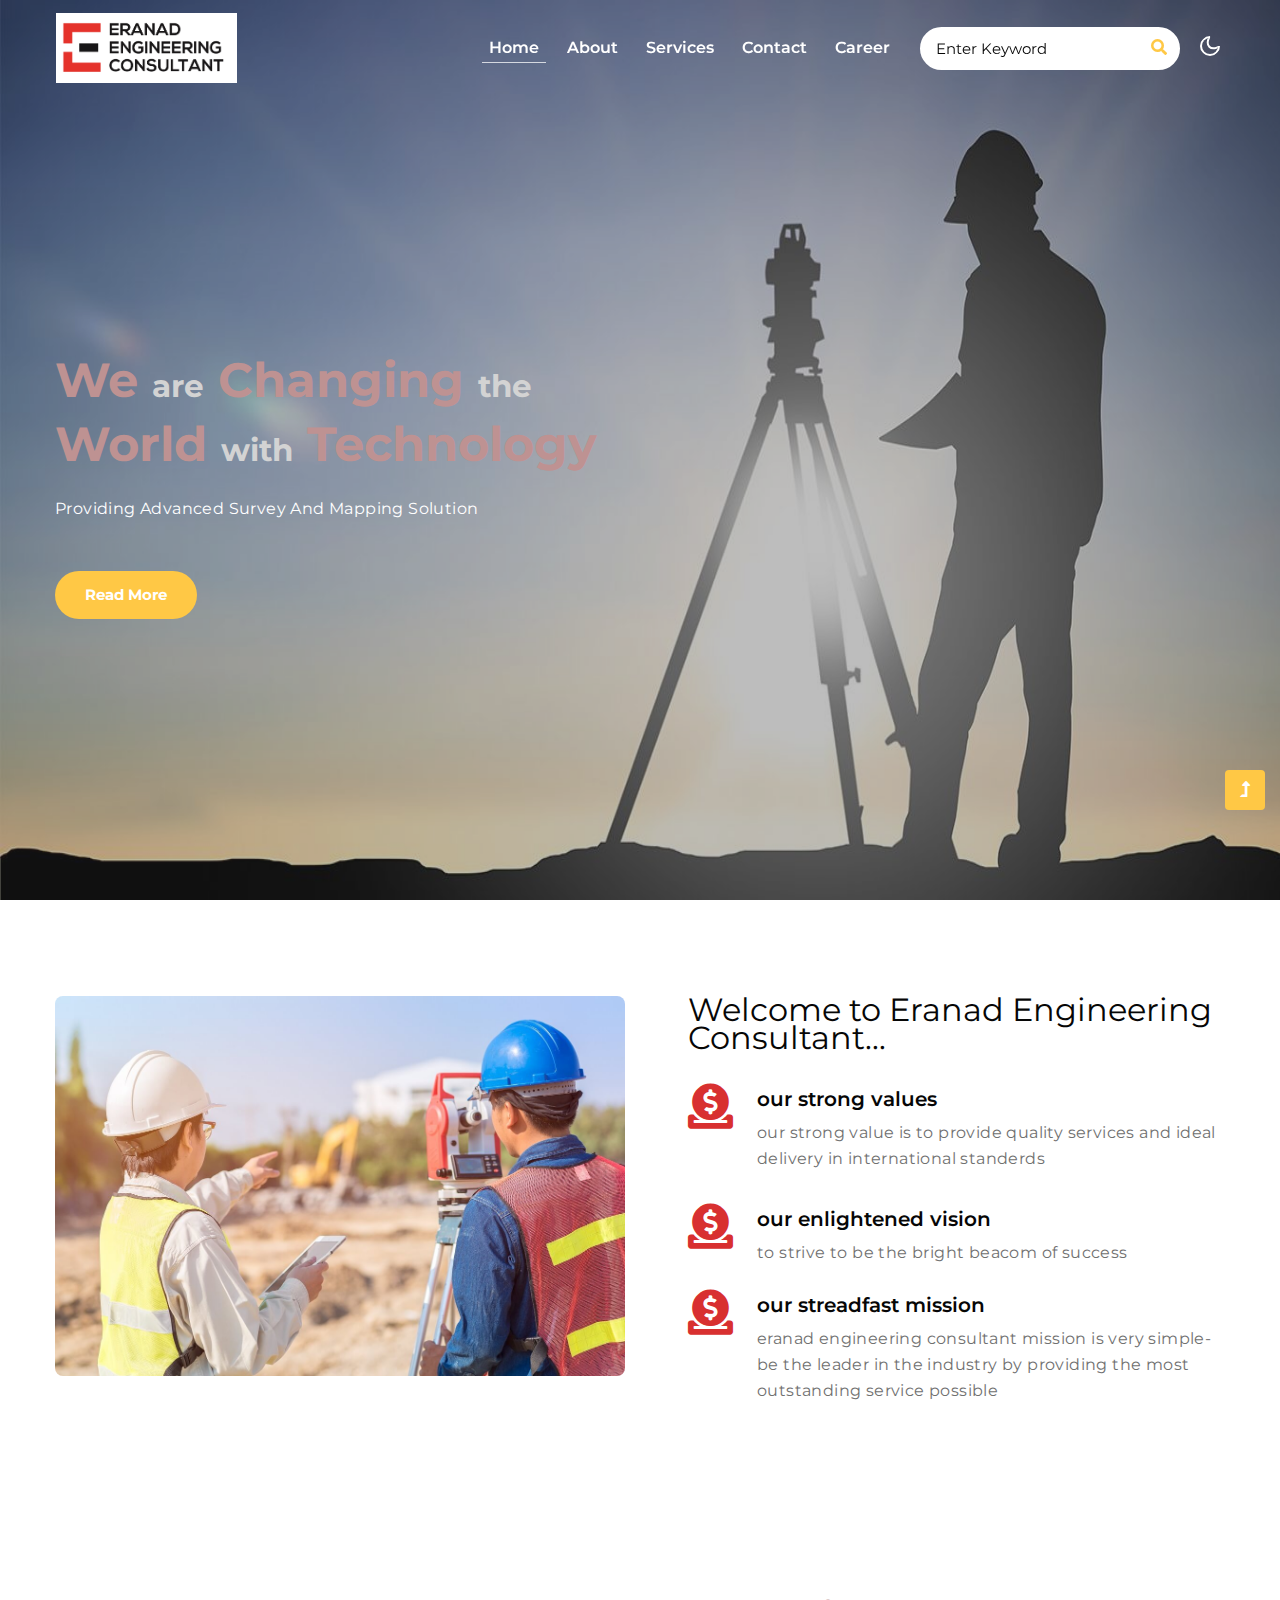
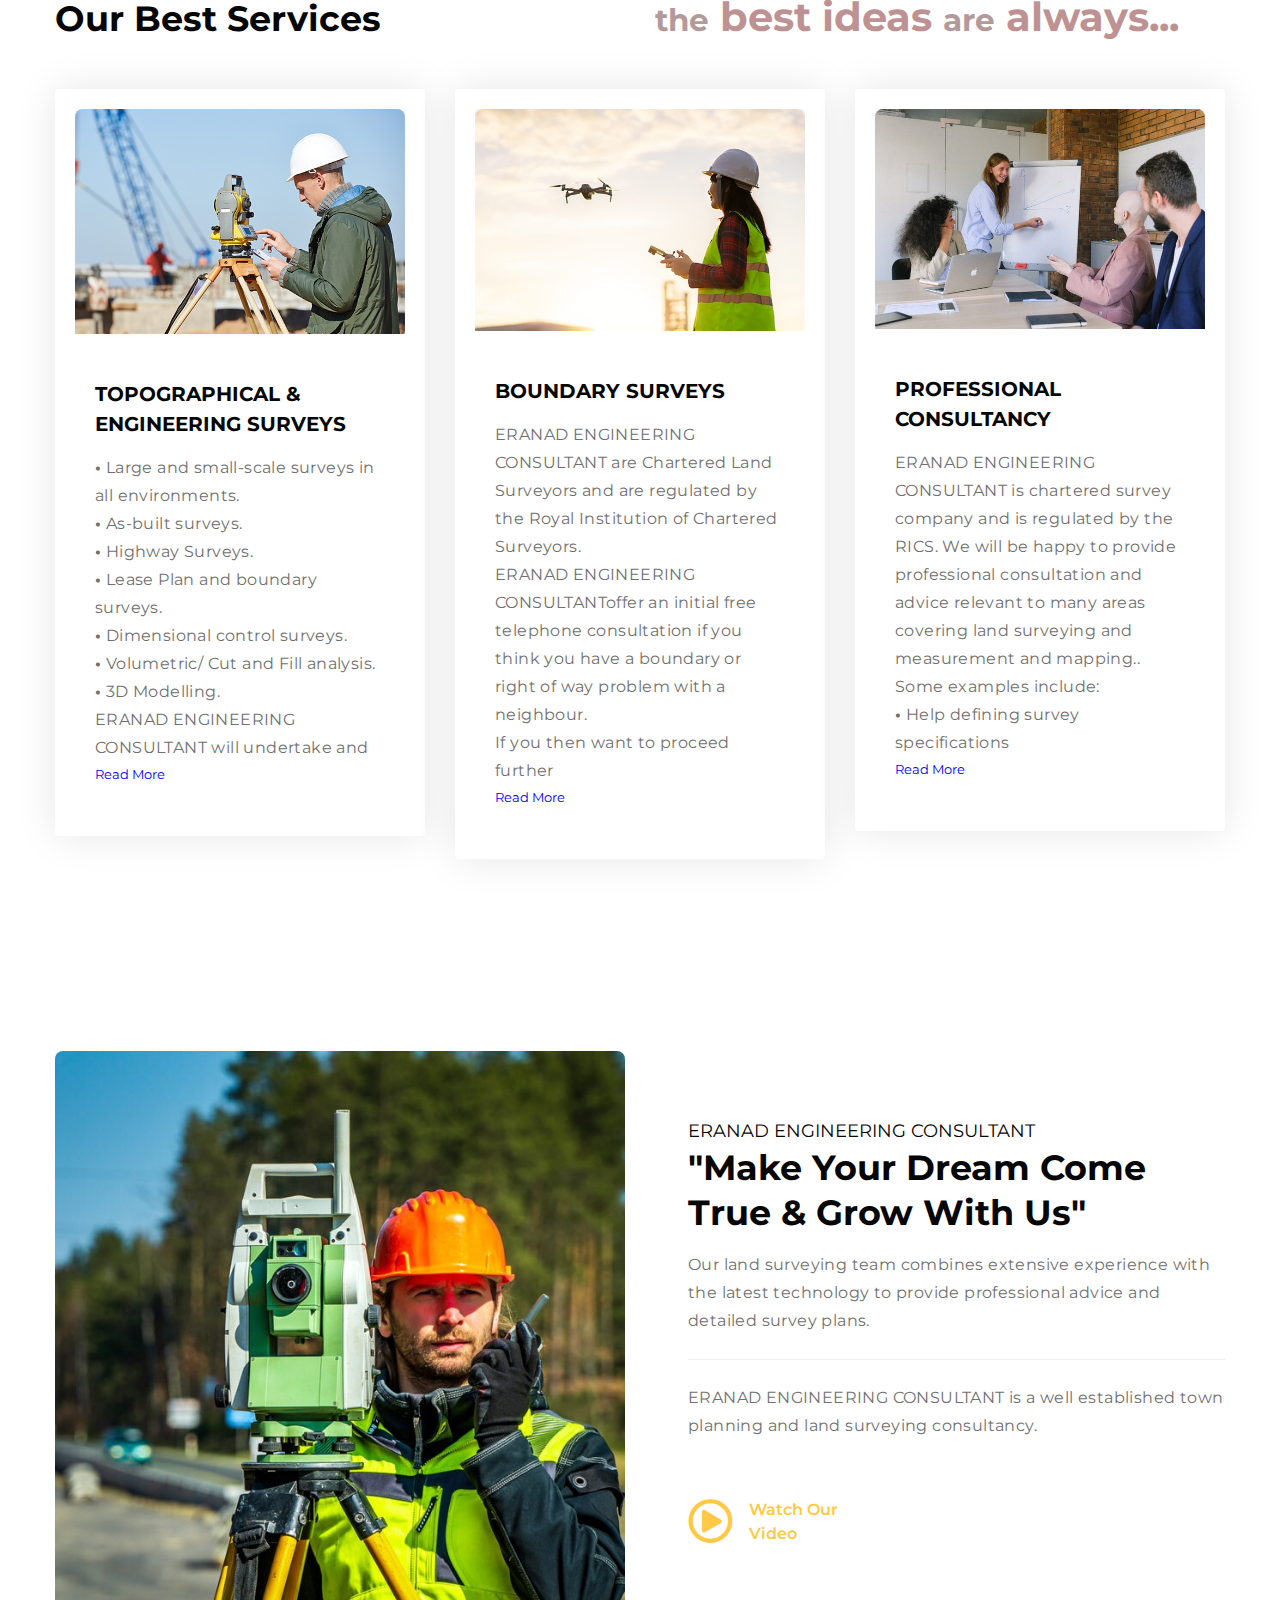
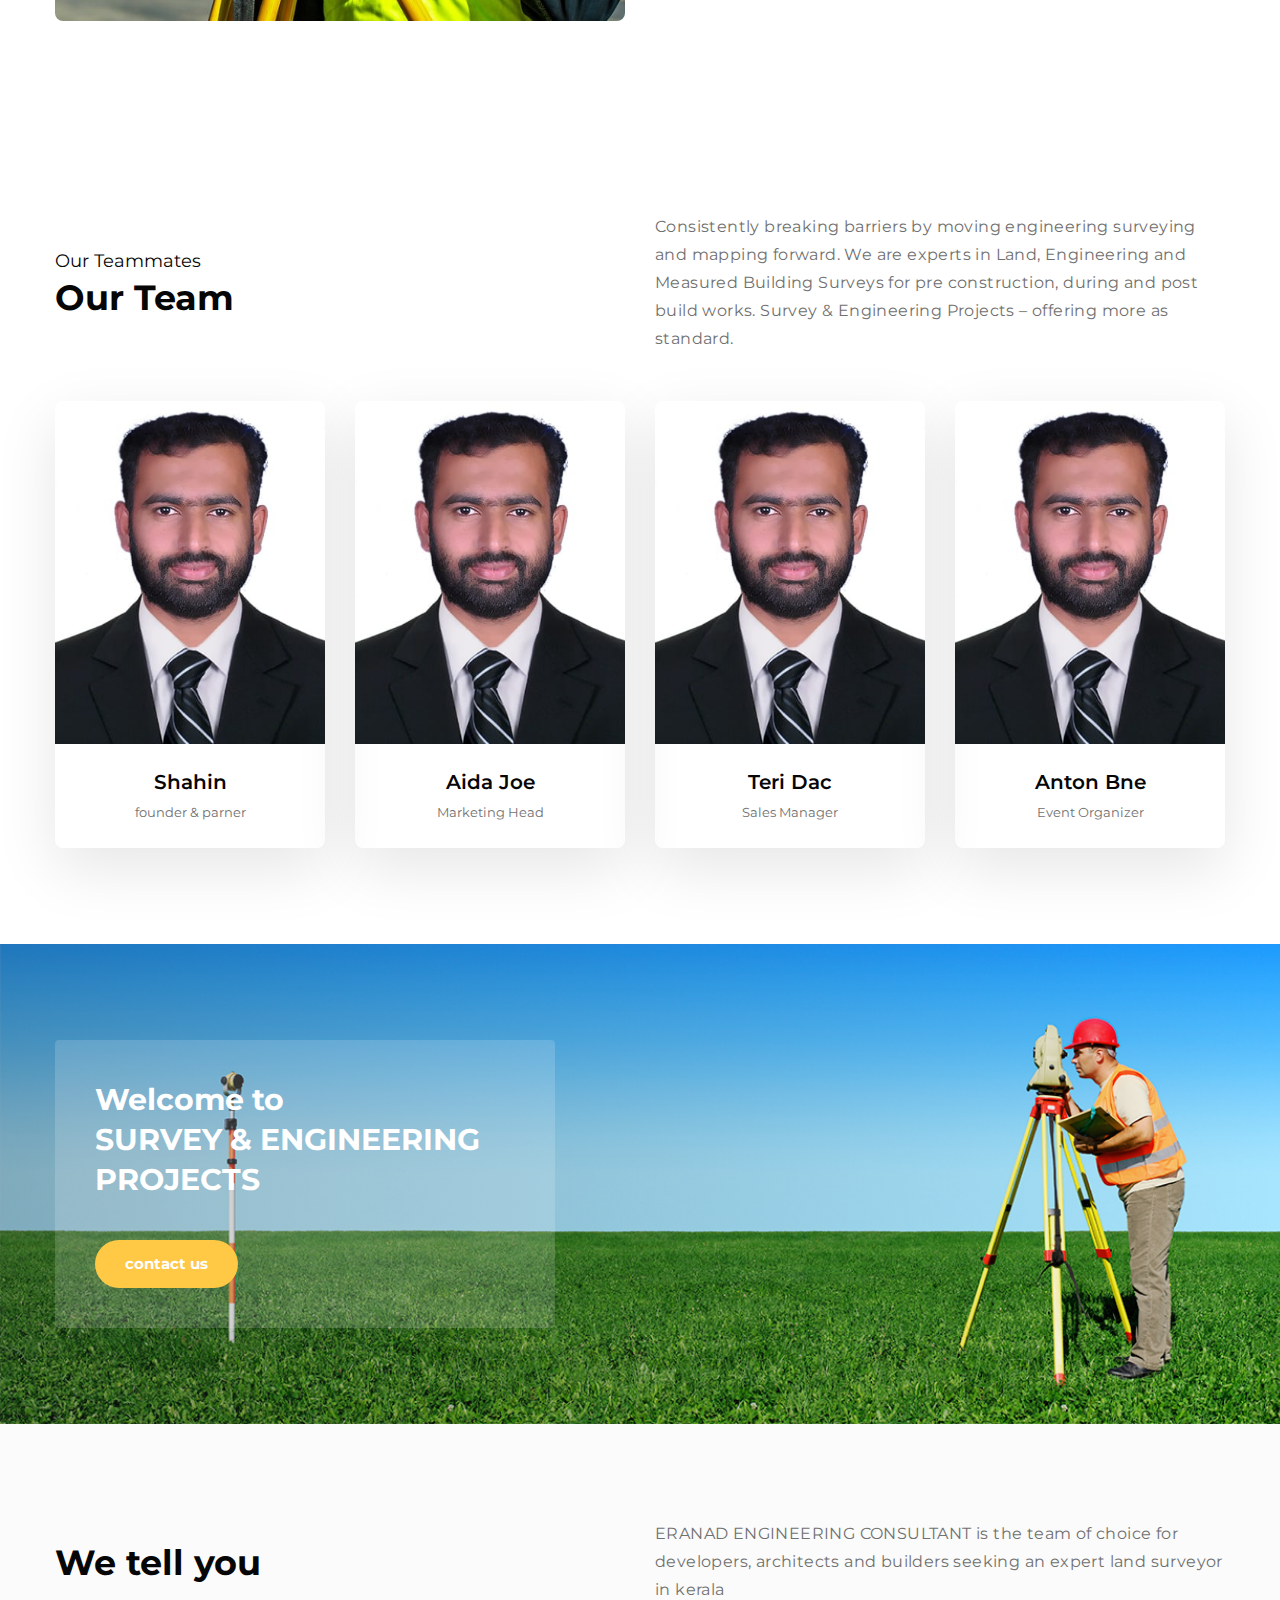
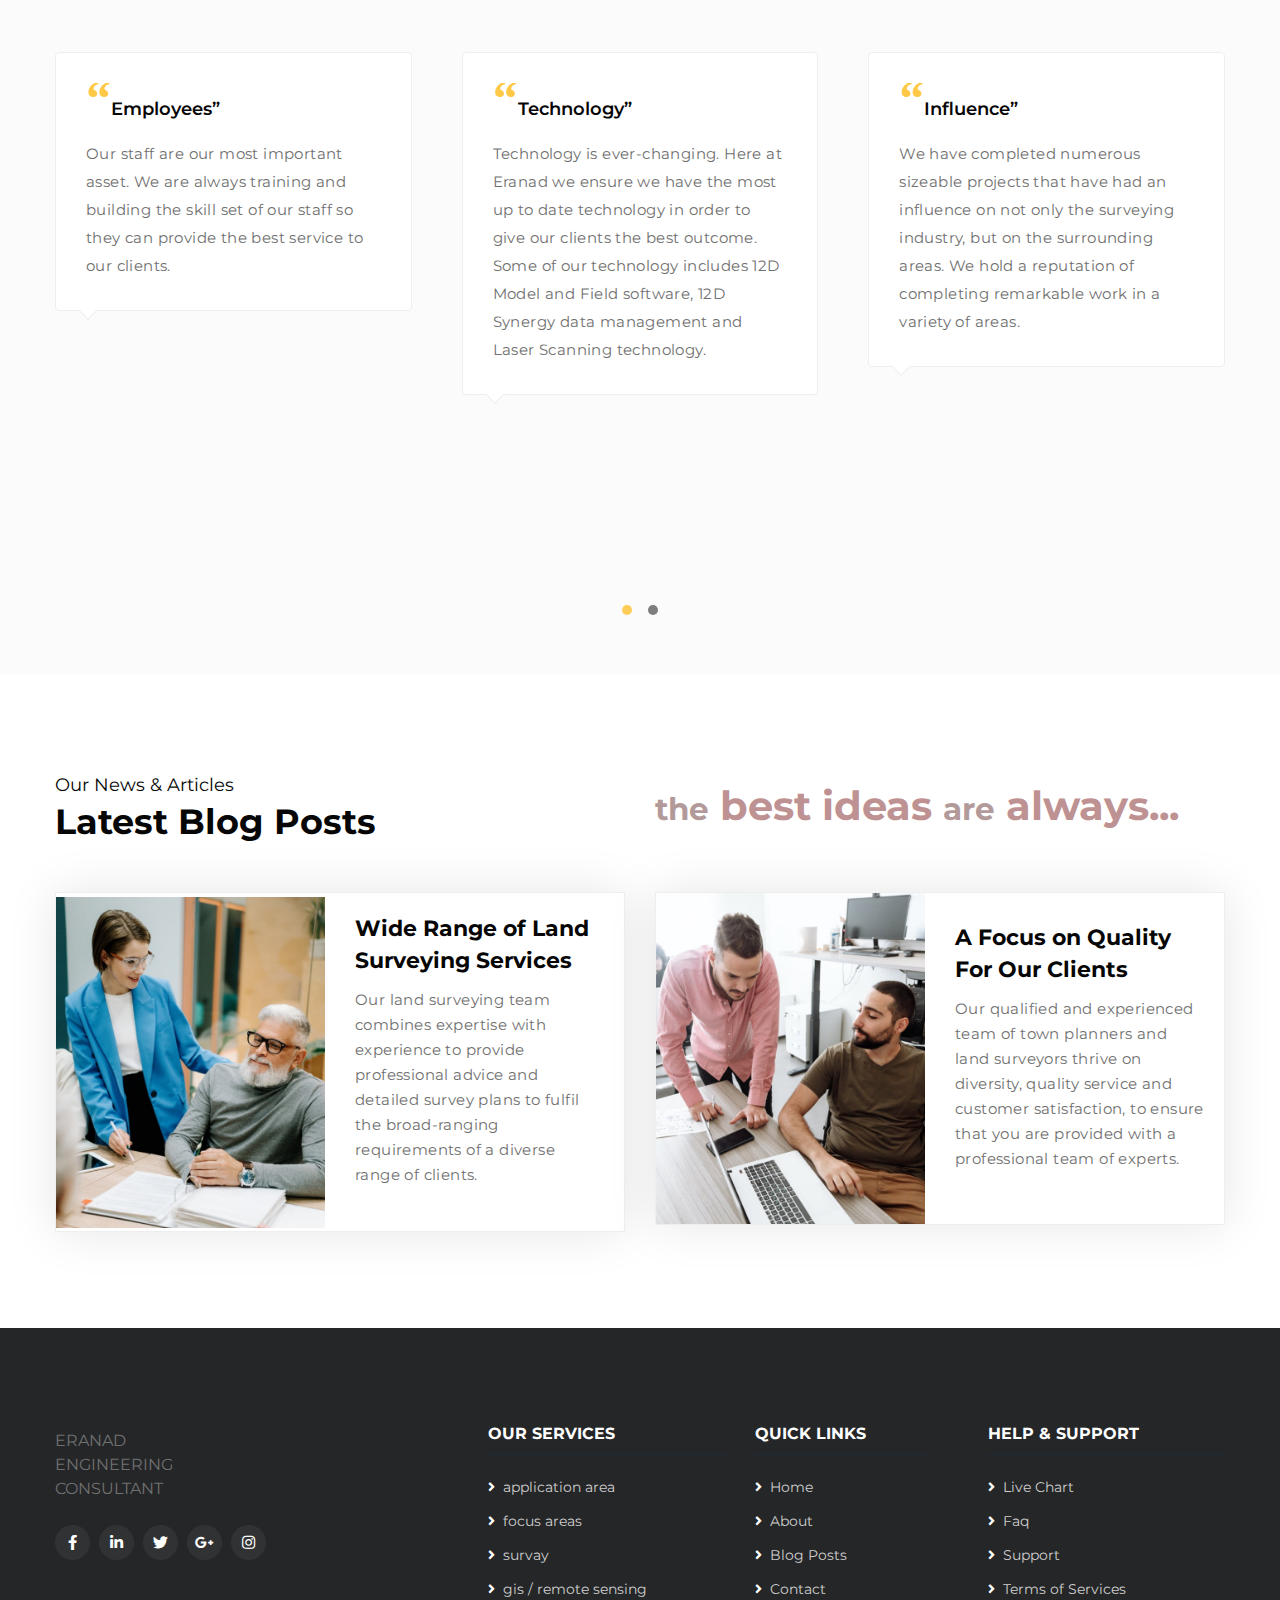
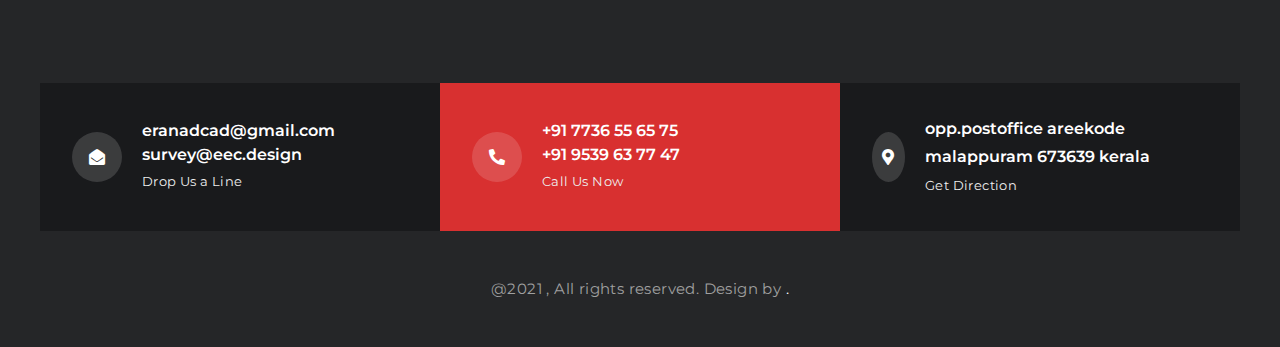
==== commit 3ca3bae5: "Merge pull request #7 from muhammedrahil/master" ====
--- a/index.html
+++ b/index.html
@@ -389,7 +389,7 @@
 
                     <!-- dialog itself, mfp-hide class is required to make dialog hidden -->
                     <div id="small-dialog" class="zoom-anim-dialog mfp-hide">
-                        <iframe src="https://player.vimeo.com/video/86005700" frameborder="0"
+                        <iframe src="vidiolink"  frameborder="0"
                             allow="autoplay; fullscreen" allowfullscreen></iframe>
                     </div>
                 </div>
@@ -707,8 +707,8 @@
                                          professional advice and detailed survey plans to fulfil the broad-ranging requirements 
                                         of a diverse range of clients.</p>
                                     <div class="d-flex align-items-center justify-content-between mt-lg-4 mt-5">
-                                        <h5 class="text-blog-e">March 06, 2021</h5>
-                                        <a href="#blog" class="blog-icon-e"><i class="fas fa-plus"></i></a>
+                                        
+                                        
                                     </div>
                                 </div>
                             </div>
@@ -730,8 +730,8 @@
                                         quality service and customer satisfaction, 
                                         to ensure that you are provided with a professional team of experts.</p>
                                     <div class="d-flex align-items-center justify-content-between mt-lg-4 mt-5">
-                                        <h5 class="text-blog-e">March 26, 2021</h5>
-                                        <a href="#blog" class="blog-icon-e"><i class="fas fa-plus"></i></a>
+                                        
+                                        
                                     </div>
                                 </div>
                             </div>
@@ -761,7 +761,8 @@
                         </a>
                     <div class="columns-2">
                         <ul class="social">
-                            <li><a href="#facebook" title="facebook"><span class="fab fa-facebook-f"
+                            <li><a href="https://www.facebook.com/Eranad-Engineering-Consultant-105513998532912/"
+                                 title="facebook"><span class="fab fa-facebook-f"
                                         aria-hidden="true"></span></a>
                             </li>
                             <li><a href="#linkedin" title="linkedin"><span class="fab fa-linkedin-in"
@@ -773,7 +774,8 @@
                             <li><a href="#google" title="google"><span class="fab fa-google-plus-g"
                                         aria-hidden="true"></span></a>
                             </li>
-                            <li><a href="#instagram" title="instagram"><span class="fab fa-instagram"
+                            <li><a href="https://www.instagram.com/invites/contact/?i=osnkqx3kmg41&utm_content=mn7wm7n" 
+                                title="instagram"><span class="fab fa-instagram"
                                         aria-hidden="true"></span></a>
                             </li>
                         </ul>
@@ -850,7 +852,7 @@
             <div class="container">
                 <div class="columns">
                     <p>@2021 , All rights reserved. Design by
-                        <a href="https://w3layouts.com/" target="_blank">....</a>
+                        <a href="https://w3layouts.com/" target="_blank">.</a>
                     </p>
                 </div>
             </div>
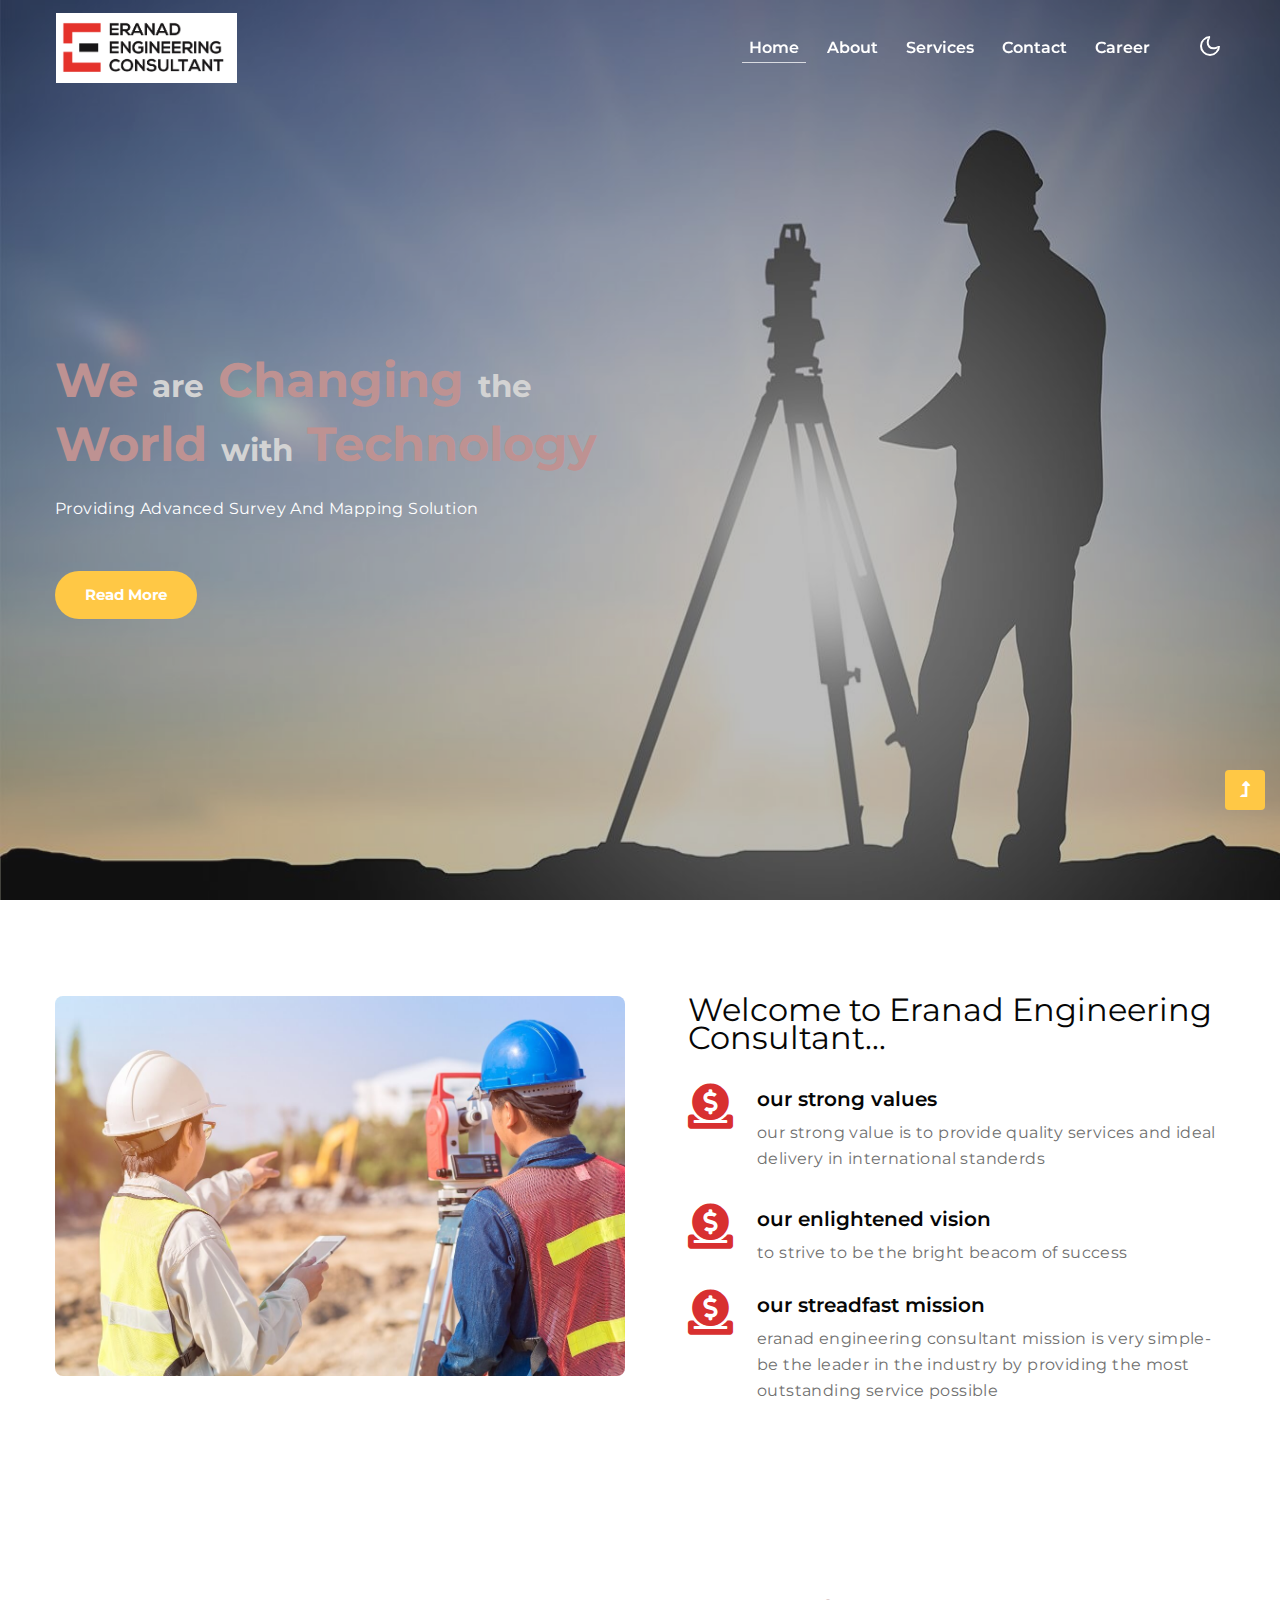
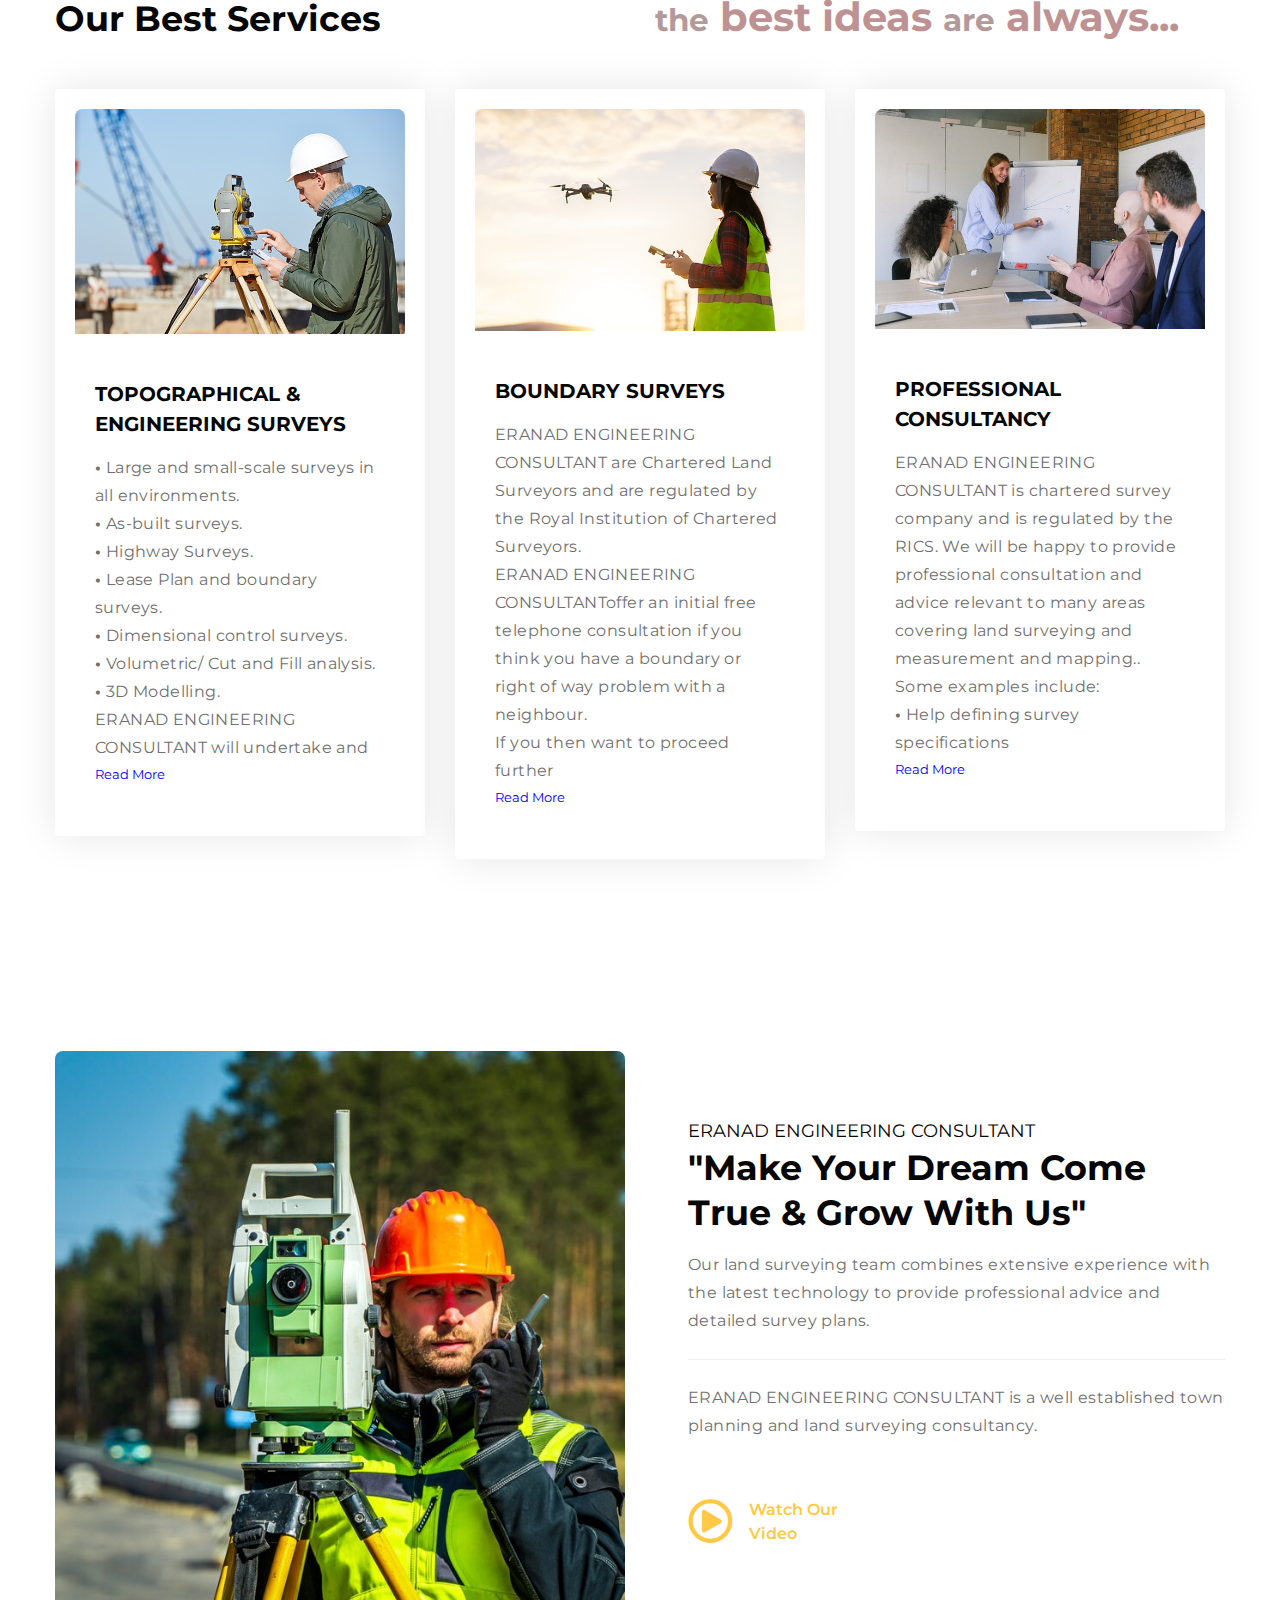
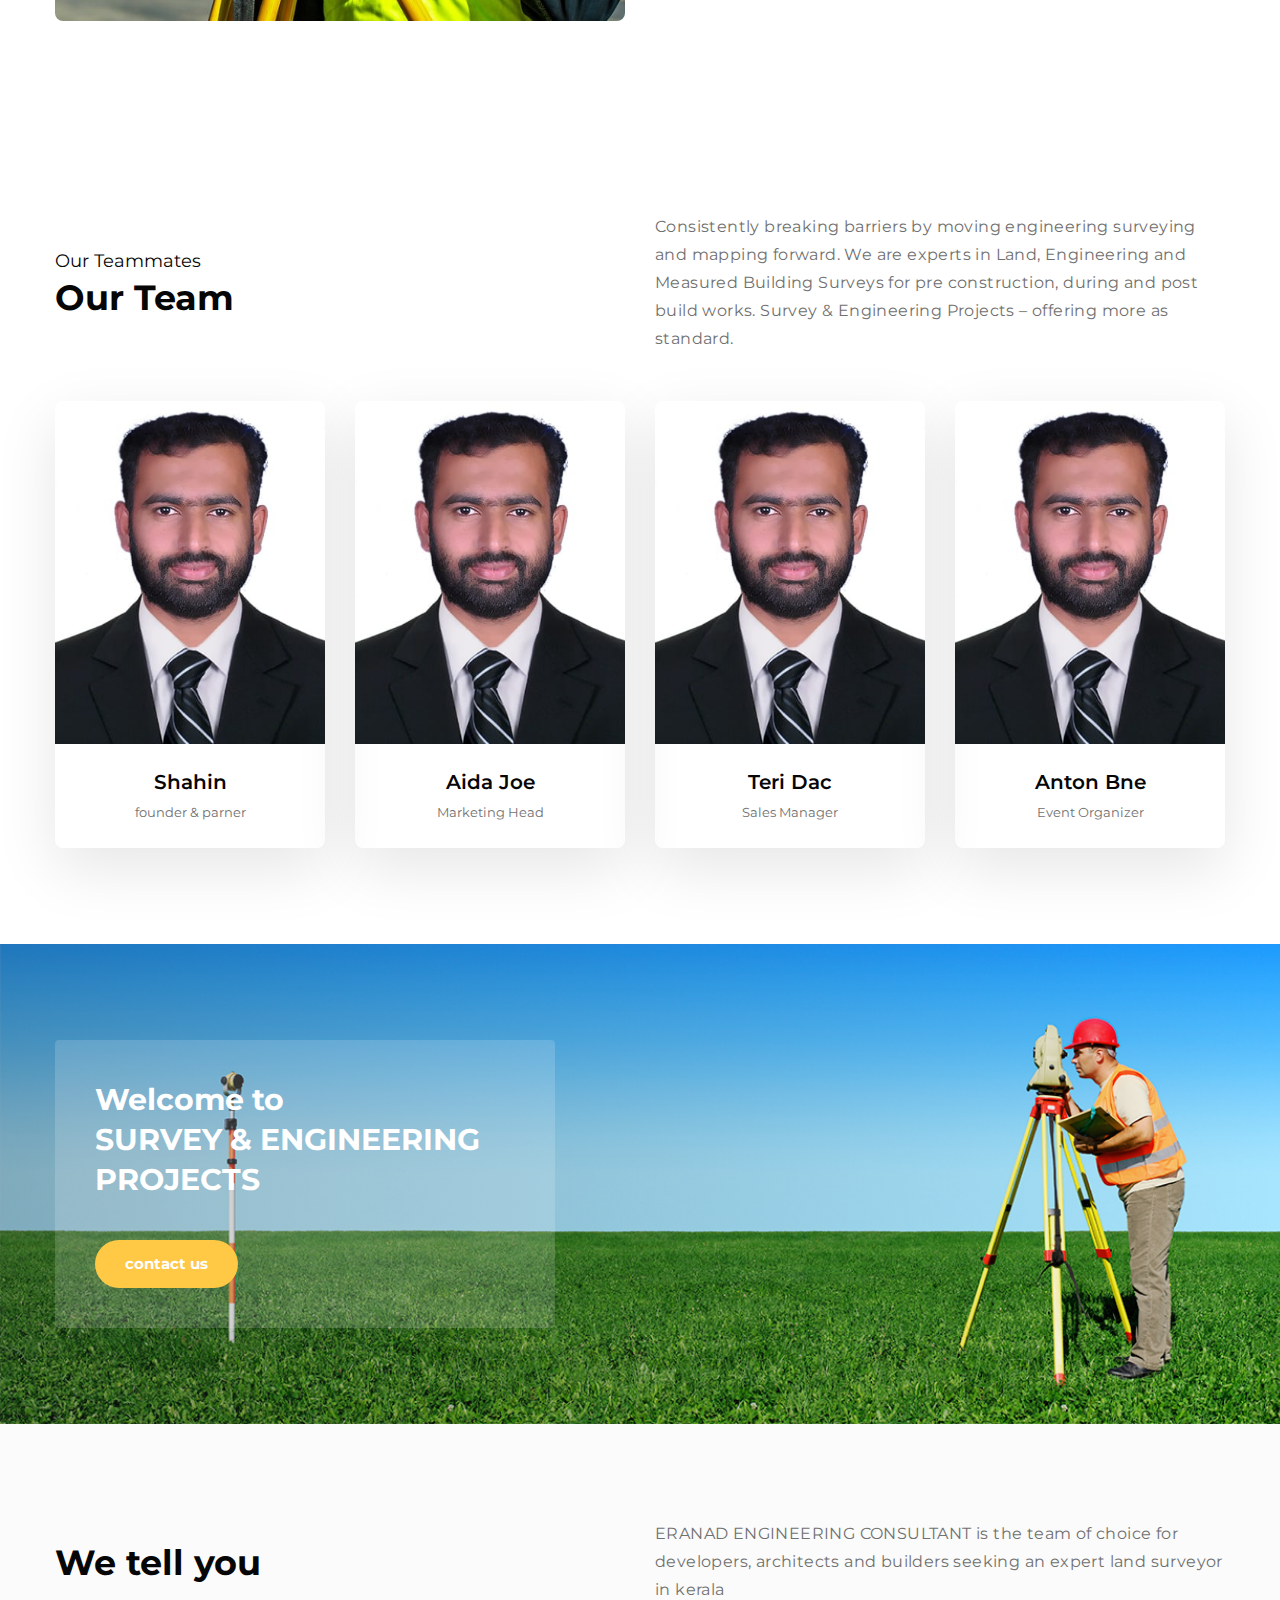
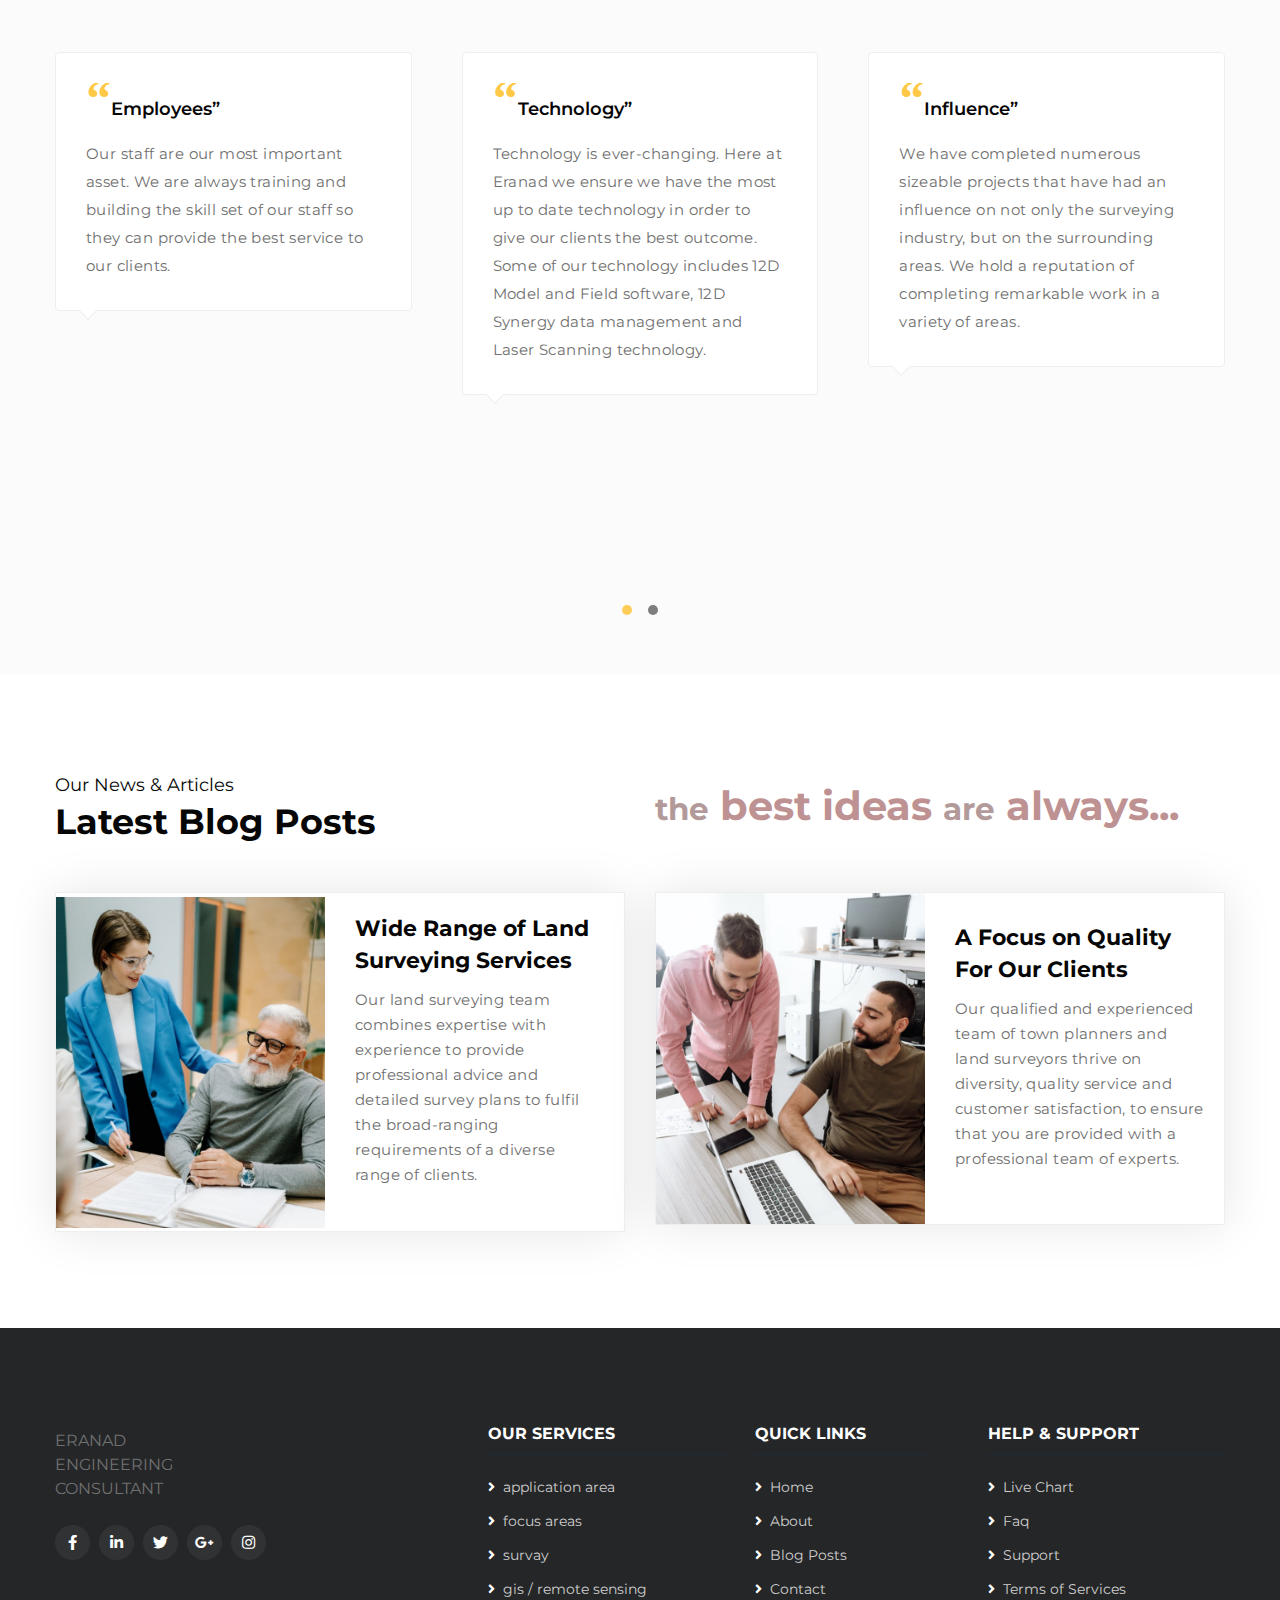
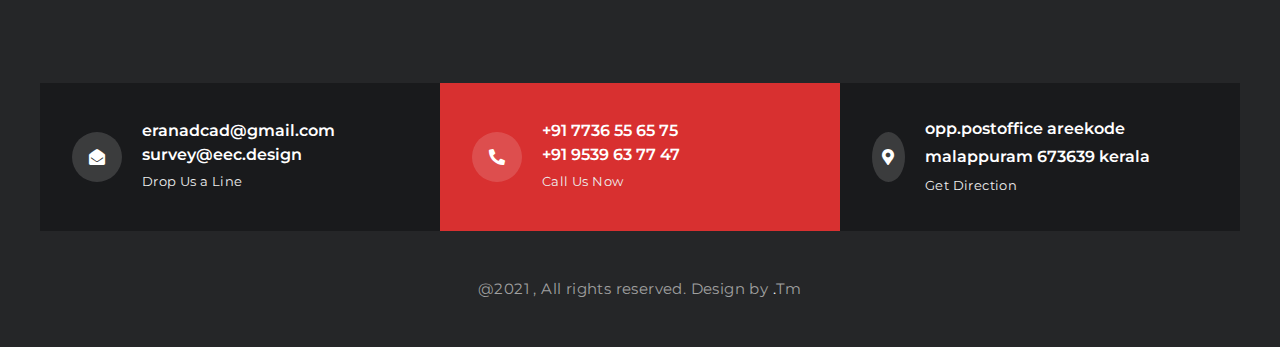
==== commit 33be16ad: "Merge pull request #10 from muhammedrahil/master" ====
--- a/index.html
+++ b/index.html
@@ -84,19 +84,19 @@
                         </li>
                       
                         <!-- search button -->
-                        <div class="search-right ml-lg-3">
-                            <form action="#search" method="GET" class="search-box position-relative">
+                         <div class="search-right ml-lg-3">
+                            <!-- <form action="#search" method="GET" class="search-box position-relative">
                                 <div class="input-search">
                                     <input type="search" placeholder="Enter Keyword" name="search" required="required"
                                         autofocus="" class="search-popup">
                                 </div>
                                 <button type="submit" class="btn search-btn"><i class="fa fa-search"
                                         aria-hidden="true"></i></button>
-                            </form>
-                        </div>
-                        <!-- //search button -->
+                            </form> -->
+                        </div>
+                         <!-- //search button  -->
                     </ul>
-                </div>
+                </div> 
                 <!-- toggle switch for light and dark theme -->
                 <div class="cont-ser-position">
                     <nav class="navigation">
@@ -852,7 +852,7 @@
             <div class="container">
                 <div class="columns">
                     <p>@2021 , All rights reserved. Design by
-                        <a href="https://w3layouts.com/" target="_blank">.</a>
+                        <a href="https://w3layouts.com/" target="_blank">.</a>Tm
                     </p>
                 </div>
             </div>
